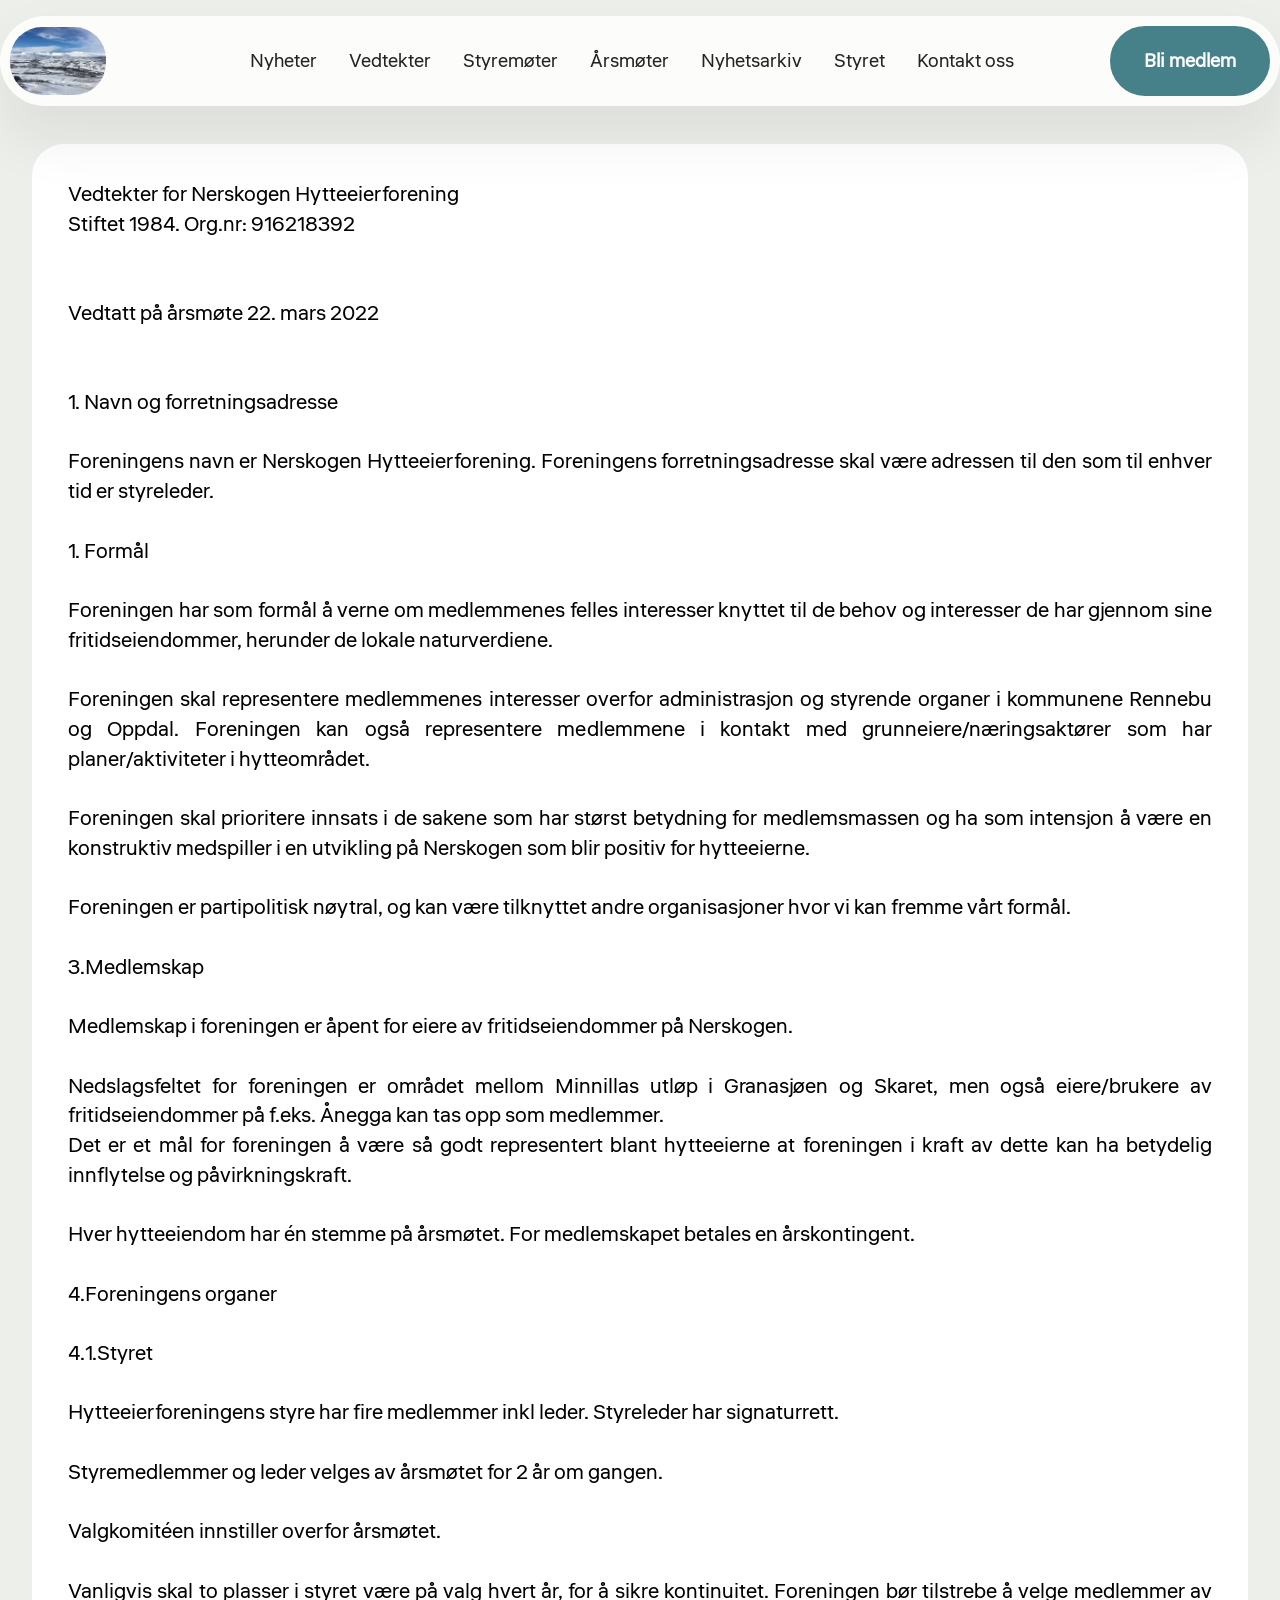
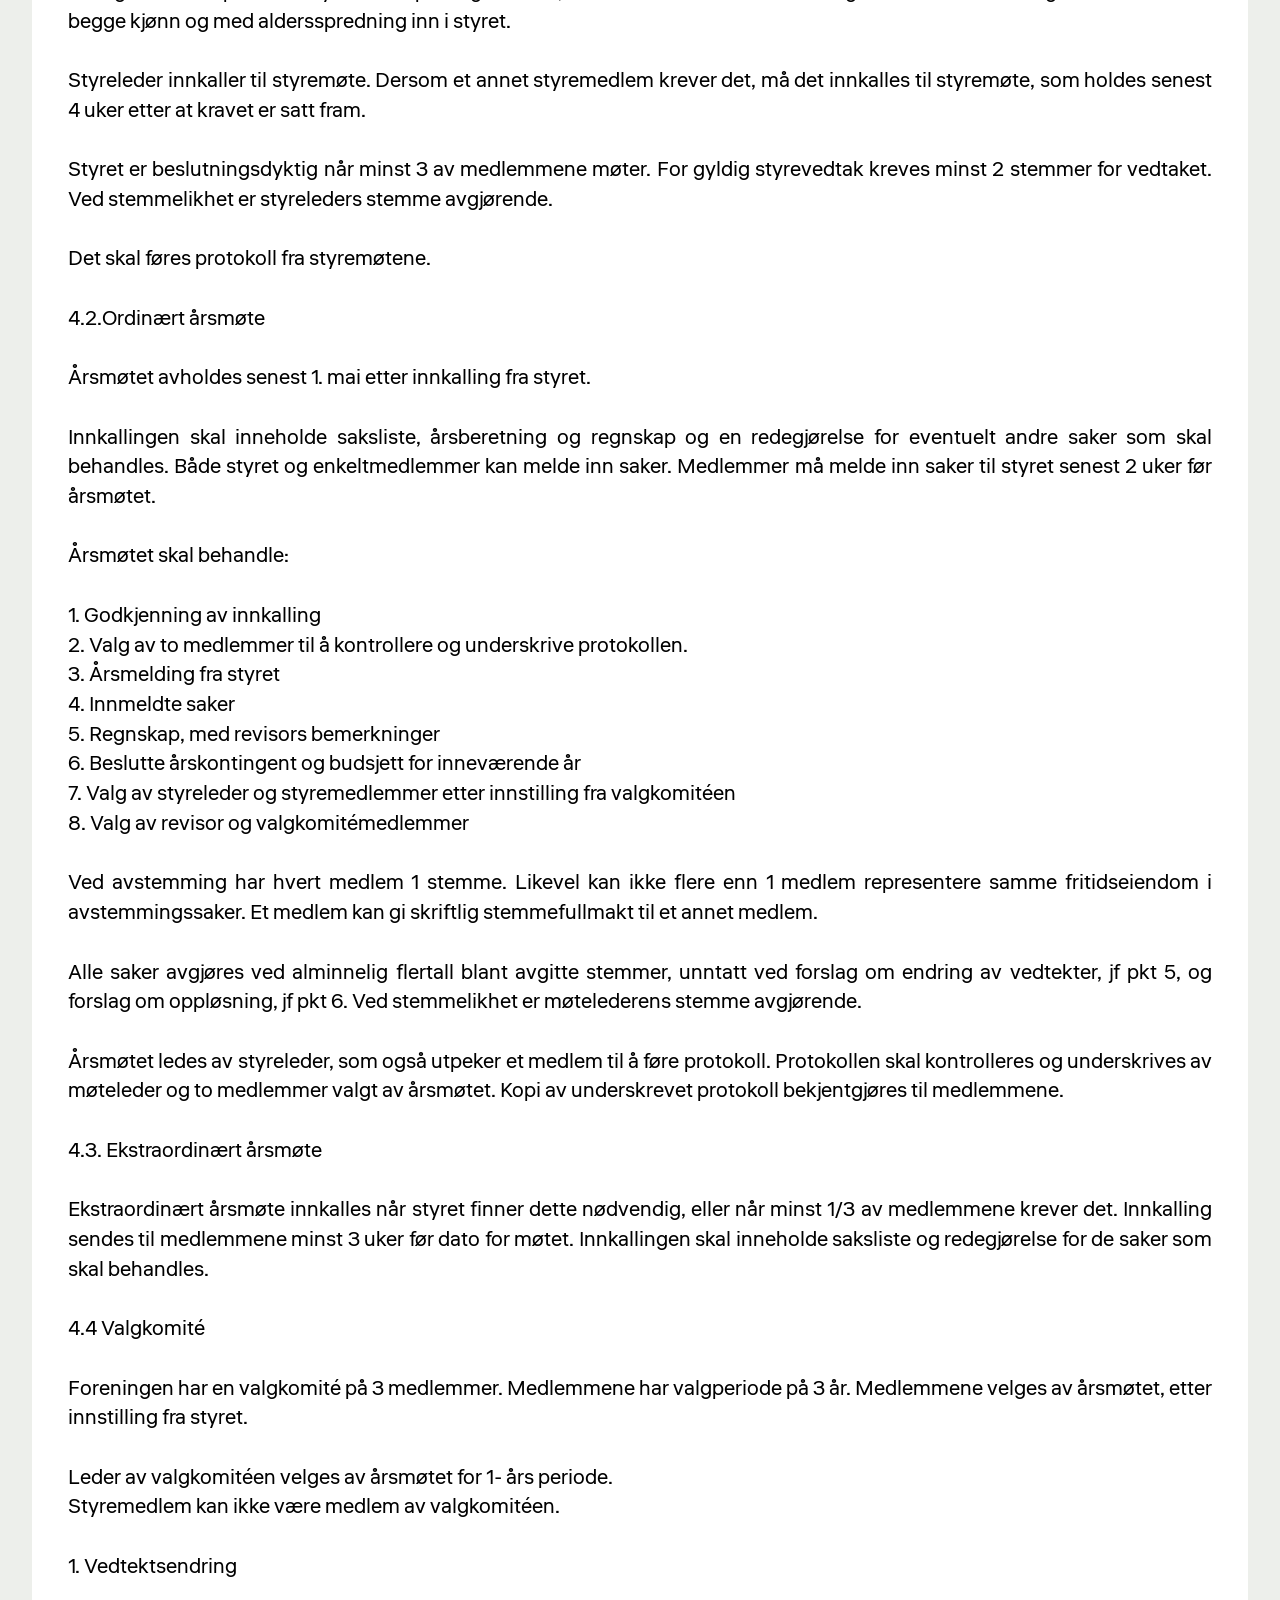
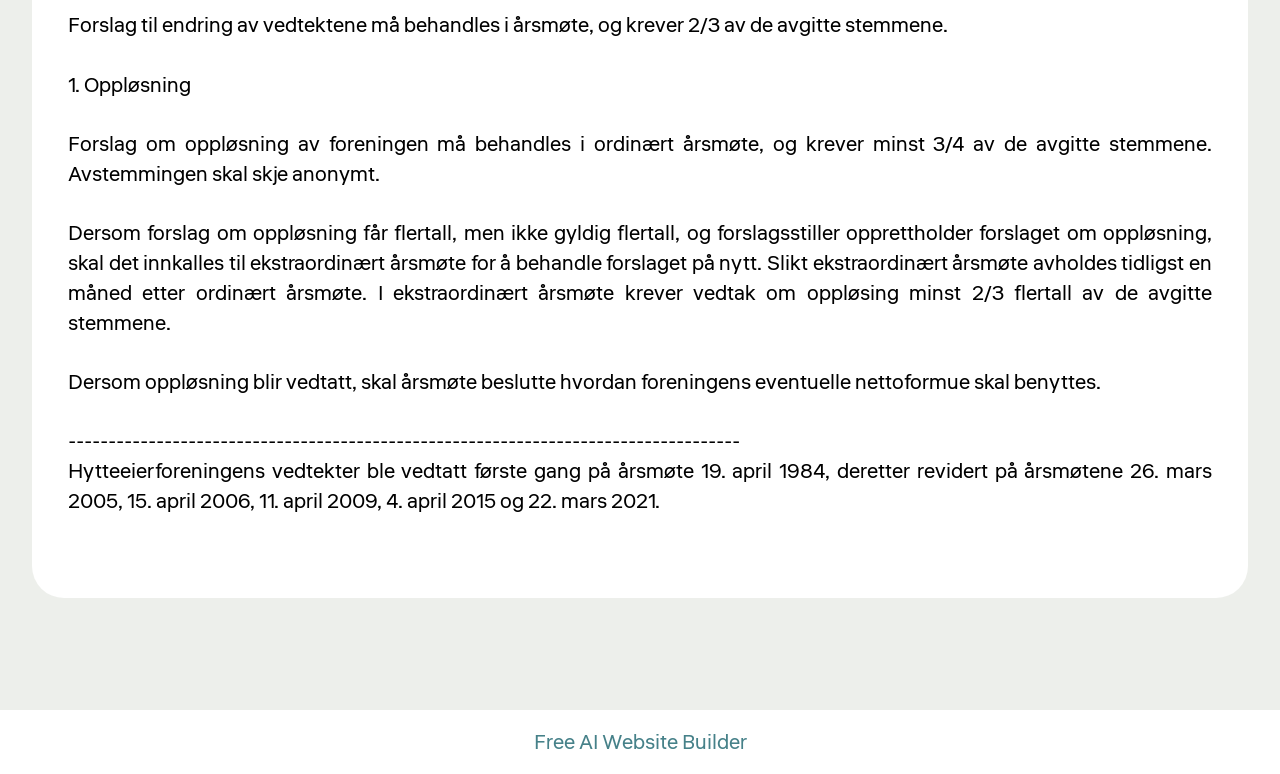
==== page1.html @ d161ec8c "Add files via upload" ====
<!DOCTYPE html>
<html  >
<head>
  <!-- Site made with Mobirise Website Builder v6.1.12, https://mobirise.com -->
  <meta charset="UTF-8">
  <meta http-equiv="X-UA-Compatible" content="IE=edge">
  <meta name="generator" content="Mobirise v6.1.12, mobirise.com">
  <meta name="viewport" content="width=device-width, initial-scale=1, minimum-scale=1">
  <link rel="shortcut icon" href="assets/images/bilde1-206x155.jpg" type="image/x-icon">
  <meta name="description" content="">
  
  
  <title>Vedtekter</title>
  <link rel="stylesheet" href="assets/web/assets/mobirise-icons2/mobirise2.css">
  <link rel="stylesheet" href="assets/bootstrap/css/bootstrap.min.css">
  <link rel="stylesheet" href="assets/dropdown/css/style.css">
  <link rel="stylesheet" href="assets/theme/css/style.css">
  <link rel="preload" href="https://fonts.googleapis.com/css2?family=Liter&display=swap&display=swap" as="style" onload="this.onload=null;this.rel='stylesheet'">
  <noscript><link rel="stylesheet" href="https://fonts.googleapis.com/css2?family=Liter&display=swap&display=swap"></noscript>
  <link rel="preload" as="style" href="assets/mobirise/css/mbr-additional.css?v=uzZSgX"><link rel="stylesheet" href="assets/mobirise/css/mbr-additional.css?v=uzZSgX" type="text/css">

  
  
  
</head>
<body>
  
  <section data-bs-version="5.1" class="menu menu2 cid-vdQUEerp6T" once="menu" id="menu02-4">
	

	<nav class="navbar navbar-dropdown navbar-fixed-top navbar-expand-lg">
		<div class="container">
			<div class="navbar-brand">
				<span class="navbar-logo">
					<a href="https://mobiri.se">
						<img src="assets/images/bilde1-206x155.jpg" alt="Mobirise Website Builder" style="height: 4.3rem;">
					</a>
				</span>
				<span class="navbar-caption-wrap"><a class="navbar-caption text-black display-4" href="https://mobiri.se"></a></span>
			</div>
			<button class="navbar-toggler" type="button" data-toggle="collapse" data-bs-toggle="collapse" data-target="#navbarSupportedContent" data-bs-target="#navbarSupportedContent" aria-controls="navbarNavAltMarkup" aria-expanded="false" aria-label="Toggle navigation">
				<div class="hamburger">
					<span></span>
					<span></span>
					<span></span>
					<span></span>
				</div>
			</button>
			<div class="collapse navbar-collapse" id="navbarSupportedContent">
				<ul class="navbar-nav nav-dropdown" data-app-modern-menu="true"><li class="nav-item">
						<a class="nav-link link text-black text-primary display-4" href="index.html#news04-1o">Nyheter</a>
					</li>
					<li class="nav-item">
						<a class="nav-link link text-black text-primary display-4" href="page1.html" aria-expanded="false">Vedtekter</a>
					</li>
					<li class="nav-item">
						<a class="nav-link link text-black text-primary display-4" href="page2.html">Styremøter</a>
					</li><li class="nav-item"><a class="nav-link link text-black text-primary display-4" href="page3.html">Årsmøter</a></li><li class="nav-item"><a class="nav-link link text-black text-primary display-4" href="page4.html">Nyhetsarkiv</a></li><li class="nav-item"><a class="nav-link link text-black text-primary display-4" href="page5.html">Styret</a></li><li class="nav-item"><a class="nav-link link text-black text-primary display-4" href="index.html#contact-form-2-vdQUEetRQw">Kontakt oss</a></li></ul>
				
				<div class="navbar-buttons mbr-section-btn"><a class="btn btn-primary display-4" href="https://mobiri.se">Bli medlem</a></div>
			</div>
		</div>
	</nav>
</section>

<section data-bs-version="5.1" class="news04 cid-vdRk9xiDam" id="news04-5">
  
  <div class="container-fluid">
    
    <div class="row justify-content-center ">
      <div class="col-12 col-lg-12">
        <div class="item features-without-image col-12 active">
          <div class="item-wrapper">
            
            
            <p class="mbr-text mbr-fonts-style mt-0 mb-3 display-7">Vedtekter for Nerskogen Hytteeierforening
<br>Stiftet 1984. Org.nr: 916218392
<br>
<br>
<br>Vedtatt på årsmøte 22. mars 2022
<br>
<br>
<br>1.	Navn og forretningsadresse
<br> 
<br>Foreningens navn er Nerskogen Hytteeierforening. Foreningens forretningsadresse skal være adressen til den som til enhver tid er styreleder.
<br> 
<br>1.	Formål
<br> 
<br>Foreningen har som formål å verne om medlemmenes felles interesser knyttet til de behov og interesser de har gjennom sine fritidseiendommer, herunder de lokale naturverdiene.
<br> 
<br>Foreningen skal representere medlemmenes interesser overfor administrasjon og styrende organer i kommunene Rennebu og Oppdal. Foreningen kan også representere medlemmene i kontakt med grunneiere/næringsaktører som har planer/aktiviteter i hytteområdet.
<br> 
<br>Foreningen skal prioritere innsats i de sakene som har størst betydning for medlemsmassen og ha som intensjon å være en konstruktiv medspiller i en utvikling på Nerskogen som blir positiv for hytteeierne.
<br> 
<br>Foreningen er partipolitisk nøytral, og kan være tilknyttet andre organisasjoner hvor vi kan fremme vårt formål.
<br> 
<br>3.Medlemskap
<br> 
<br>Medlemskap i foreningen er åpent for eiere av fritidseiendommer på Nerskogen.
<br> 
<br>Nedslagsfeltet for foreningen er området mellom Minnillas utløp i Granasjøen og Skaret, men også eiere/brukere av fritidseiendommer på f.eks. Ånegga kan tas opp som medlemmer.
<br>Det er et mål for foreningen å være så godt representert blant hytteeierne at foreningen i kraft av dette kan ha betydelig innflytelse og påvirkningskraft.
<br> 
<br>Hver hytteeiendom har én stemme på årsmøtet. For medlemskapet betales en årskontingent.
<br> 
<br>4.Foreningens organer
<br> 
<br>4.1.Styret
<br> 
<br>Hytteeierforeningens styre har fire medlemmer inkl leder. Styreleder har signaturrett.
<br>
<br>Styremedlemmer og leder velges av årsmøtet for 2 år om gangen.
<br> 
<br>Valgkomitéen innstiller overfor årsmøtet.
<br> 
<br>Vanligvis skal to plasser i styret være på valg hvert år, for å sikre kontinuitet. Foreningen bør tilstrebe å velge medlemmer av begge kjønn og med aldersspredning inn i styret.
<br>
<br>Styreleder innkaller til styremøte. Dersom et annet styremedlem krever det, må det innkalles til styremøte, som holdes senest 4 uker etter at kravet er satt fram.
<br> 
<br>Styret er beslutningsdyktig når minst 3 av medlemmene møter. For gyldig styrevedtak kreves minst 2 stemmer for vedtaket. Ved stemmelikhet er styreleders stemme avgjørende.
<br> 
<br>Det skal føres protokoll fra styremøtene.
<br> 
<br>4.2.Ordinært årsmøte
<br> 
<br>Årsmøtet avholdes senest 1. mai etter innkalling fra styret.
<br> 
<br>Innkallingen skal inneholde saksliste, årsberetning og regnskap og en redegjørelse for eventuelt andre saker som skal behandles. Både styret og enkeltmedlemmer kan melde inn saker. Medlemmer må melde inn saker til styret senest 2 uker før årsmøtet.
<br>
<br>Årsmøtet skal behandle:
<br> 
<br>1.	Godkjenning av innkalling
<br>2.	Valg av to medlemmer til å kontrollere og underskrive protokollen.
<br>3.	Årsmelding fra styret
<br>4.	Innmeldte saker
<br>5.	Regnskap, med revisors bemerkninger
<br>6.	Beslutte årskontingent og budsjett for inneværende år
<br>7.	Valg av styreleder og styremedlemmer etter innstilling fra valgkomitéen
<br>8.	Valg av revisor og valgkomitémedlemmer
<br> 
<br>Ved avstemming har hvert medlem 1 stemme. Likevel kan ikke flere enn 1 medlem representere samme fritidseiendom i avstemmingssaker. Et medlem kan gi skriftlig stemmefullmakt til et annet medlem.
<br> 
<br>Alle saker avgjøres ved alminnelig flertall blant avgitte stemmer, unntatt ved forslag om endring av vedtekter, jf pkt 5, og forslag om oppløsning, jf pkt 6. Ved stemmelikhet er møtelederens stemme avgjørende.
<br>
<br>Årsmøtet ledes av styreleder, som også utpeker et medlem til å føre protokoll. Protokollen skal kontrolleres og underskrives av møteleder og to medlemmer valgt av årsmøtet. Kopi av underskrevet protokoll bekjentgjøres til medlemmene.
<br> 
<br>4.3. Ekstraordinært årsmøte
<br> 
<br>Ekstraordinært årsmøte innkalles når styret finner dette nødvendig, eller når minst 1/3 av medlemmene krever det. Innkalling sendes til medlemmene minst 3 uker før dato for møtet.  Innkallingen skal inneholde saksliste og redegjørelse for de saker som skal behandles.
<br> 
<br>4.4 Valgkomité
<br> 
<br>Foreningen har en valgkomité på 3 medlemmer. Medlemmene har valgperiode på 3 år. Medlemmene velges av årsmøtet, etter innstilling fra styret.
<br> 
<br>Leder av valgkomitéen velges av årsmøtet for 1- års periode. 
<br>Styremedlem kan ikke være medlem av valgkomitéen.
<br> 
<br>1.	Vedtektsendring
<br> 
<br>Forslag til endring av vedtektene må behandles i årsmøte, og krever 2/3 av de avgitte stemmene.
<br> 
<br>1.	Oppløsning
<br> 
<br>Forslag om oppløsning av foreningen må behandles i ordinært årsmøte, og krever minst 3/4 av de avgitte stemmene. Avstemmingen skal skje anonymt.
<br> 
<br>Dersom forslag om oppløsning får flertall, men ikke gyldig flertall, og forslagsstiller opprettholder forslaget om oppløsning, skal det innkalles til ekstraordinært årsmøte for å behandle forslaget på nytt.  Slikt ekstraordinært årsmøte avholdes tidligst en måned etter ordinært årsmøte. I ekstraordinært årsmøte krever vedtak om oppløsing minst 2/3 flertall av de avgitte stemmene.
<br> 
<br>Dersom oppløsning blir vedtatt, skal årsmøte beslutte hvordan foreningens eventuelle nettoformue skal benyttes.
<br> 
<br>------------------------------------------------------------------------------------
<br>Hytteeierforeningens vedtekter ble vedtatt første gang på årsmøte 19. april 1984, deretter revidert på årsmøtene 26. mars 2005, 15. april 2006, 11. april 2009, 4. april 2015 og 22. mars 2021.
<br>
<br></p>
            
          </div>
        </div>
        
        
      </div>
    </div>
  </div>
</section><section class="display-7" style="padding: 0;align-items: center;justify-content: center;flex-wrap: wrap;    align-content: center;display: flex;position: relative;height: 4rem;"><a href="https://mobiri.se/" style="flex: 1 1;height: 4rem;position: absolute;width: 100%;z-index: 1;"><img alt="" style="height: 4rem;" src="[data-uri]"></a><p style="margin: 0;text-align: center;" class="display-7">&#8204;</p><a style="z-index:1" href="https://mobirise.com/builder/ai-website-builder.html">Free AI Website Builder</a></section><script src="assets/bootstrap/js/bootstrap.bundle.min.js"></script>  <script src="assets/smoothscroll/smooth-scroll.js"></script>  <script src="assets/ytplayer/index.js"></script>  <script src="assets/dropdown/js/navbar-dropdown.js"></script>  <script src="assets/theme/js/script.js"></script>  
  
  
</body>
</html>
---- assets/web/assets/mobirise-icons2/mobirise2.css ----
@font-face {
  font-family: 'Moririse2';
  font-display: swap;
  src:  url('mobirise2.eot?f2bix4');
  src:  url('mobirise2.eot?f2bix4#iefix') format('embedded-opentype'),
    url('mobirise2.woff2?f2bix4') format('woff2'),
    url('mobirise2.woff?f2bix4') format('woff'),
    url('mobirise2.ttf?f2bix4') format('truetype'),
    url('mobirise2.svg?f2bix4#mobirise2') format('svg');
  font-weight: normal;
  font-style: normal;
}

[class^="mobi-"], [class*=" mobi-"] {
  /* use !important to prevent issues with browser extensions that change fonts */
  font-family: 'Moririse2' !important;
  speak: none;
  font-style: normal;
  font-weight: normal;
  font-variant: normal;
  text-transform: none;
  line-height: 1;

  /* Better Font Rendering =========== */
  -webkit-font-smoothing: antialiased;
  -moz-osx-font-smoothing: grayscale;
}

.mobi-mbri-add-submenu:before {
  content: "\e900";
}
.mobi-mbri-alert:before {
  content: "\e901";
}
.mobi-mbri-align-center:before {
  content: "\e902";
}
.mobi-mbri-align-justify:before {
  content: "\e903";
}
.mobi-mbri-align-left:before {
  content: "\e904";
}
.mobi-mbri-align-right:before {
  content: "\e905";
}
.mobi-mbri-android:before {
  content: "\e906";
}
.mobi-mbri-apple:before {
  content: "\e907";
}
.mobi-mbri-arrow-down:before {
  content: "\e908";
}
.mobi-mbri-arrow-next:before {
  content: "\e909";
}
.mobi-mbri-arrow-prev:before {
  content: "\e90a";
}
.mobi-mbri-arrow-up:before {
  content: "\e90b";
}
.mobi-mbri-bold:before {
  content: "\e90c";
}
.mobi-mbri-bookmark:before {
  content: "\e90d";
}
.mobi-mbri-bootstrap:before {
  content: "\e90e";
}
.mobi-mbri-briefcase:before {
  content: "\e90f";
}
.mobi-mbri-browse:before {
  content: "\e910";
}
.mobi-mbri-bulleted-list:before {
  content: "\e911";
}
.mobi-mbri-calendar:before {
  content: "\e912";
}
.mobi-mbri-camera:before {
  content: "\e913";
}
.mobi-mbri-cart-add:before {
  content: "\e914";
}
.mobi-mbri-cart-full:before {
  content: "\e915";
}
.mobi-mbri-cash:before {
  content: "\e916";
}
.mobi-mbri-change-style:before {
  content: "\e917";
}
.mobi-mbri-chat:before {
  content: "\e918";
}
.mobi-mbri-clock:before {
  content: "\e919";
}
.mobi-mbri-close:before {
  content: "\e91a";
}
.mobi-mbri-cloud:before {
  content: "\e91b";
}
.mobi-mbri-code:before {
  content: "\e91c";
}
.mobi-mbri-contact-form:before {
  content: "\e91d";
}
.mobi-mbri-credit-card:before {
  content: "\e91e";
}
.mobi-mbri-cursor-click:before {
  content: "\e91f";
}
.mobi-mbri-cust-feedback:before {
  content: "\e920";
}
.mobi-mbri-database:before {
  content: "\e921";
}
.mobi-mbri-delivery:before {
  content: "\e922";
}
.mobi-mbri-desktop:before {
  content: "\e923";
}
.mobi-mbri-devices:before {
  content: "\e924";
}
.mobi-mbri-down:before {
  content: "\e925";
}
.mobi-mbri-download-2:before {
  content: "\e926";
}
.mobi-mbri-download:before {
  content: "\e927";
}
.mobi-mbri-drag-n-drop-2:before {
  content: "\e928";
}
.mobi-mbri-drag-n-drop:before {
  content: "\e929";
}
.mobi-mbri-edit-2:before {
  content: "\e92a";
}
.mobi-mbri-edit:before {
  content: "\e92b";
}
.mobi-mbri-error:before {
  content: "\e92c";
}
.mobi-mbri-extension:before {
  content: "\e92d";
}
.mobi-mbri-features:before {
  content: "\e92e";
}
.mobi-mbri-file:before {
  content: "\e92f";
}
.mobi-mbri-flag:before {
  content: "\e930";
}
.mobi-mbri-folder:before {
  content: "\e931";
}
.mobi-mbri-gift:before {
  content: "\e932";
}
.mobi-mbri-github:before {
  content: "\e933";
}
.mobi-mbri-globe-2:before {
  content: "\e934";
}
.mobi-mbri-globe:before {
  content: "\e935";
}
.mobi-mbri-growing-chart:before {
  content: "\e936";
}
.mobi-mbri-hearth:before {
  content: "\e937";
}
.mobi-mbri-help:before {
  content: "\e938";
}
.mobi-mbri-home:before {
  content: "\e939";
}
.mobi-mbri-hot-cup:before {
  content: "\e93a";
}
.mobi-mbri-idea:before {
  content: "\e93b";
}
.mobi-mbri-image-gallery:before {
  content: "\e93c";
}
.mobi-mbri-image-slider:before {
  content: "\e93d";
}
.mobi-mbri-info:before {
  content: "\e93e";
}
.mobi-mbri-italic:before {
  content: "\e93f";
}
.mobi-mbri-key:before {
  content: "\e940";
}
.mobi-mbri-laptop:before {
  content: "\e941";
}
.mobi-mbri-layers:before {
  content: "\e942";
}
.mobi-mbri-left-right:before {
  content: "\e943";
}
.mobi-mbri-left:before {
  content: "\e944";
}
.mobi-mbri-letter:before {
  content: "\e945";
}
.mobi-mbri-like:before {
  content: "\e946";
}
.mobi-mbri-link:before {
  content: "\e947";
}
.mobi-mbri-lock:before {
  content: "\e948";
}
.mobi-mbri-login:before {
  content: "\e949";
}
.mobi-mbri-logout:before {
  content: "\e94a";
}
.mobi-mbri-magic-stick:before {
  content: "\e94b";
}
.mobi-mbri-map-pin:before {
  content: "\e94c";
}
.mobi-mbri-menu:before {
  content: "\e94d";
}
.mobi-mbri-mobile-2:before {
  content: "\e94e";
}
.mobi-mbri-mobile-horizontal:before {
  content: "\e94f";
}
.mobi-mbri-mobile:before {
  content: "\e950";
}
.mobi-mbri-mobirise:before {
  content: "\e951";
}
.mobi-mbri-more-horizontal:before {
  content: "\e952";
}
.mobi-mbri-more-vertical:before {
  content: "\e953";
}
.mobi-mbri-music:before {
  content: "\e954";
}
.mobi-mbri-new-file:before {
  content: "\e955";
}
.mobi-mbri-numbered-list:before {
  content: "\e956";
}
.mobi-mbri-opened-folder:before {
  content: "\e957";
}
.mobi-mbri-pages:before {
  content: "\e958";
}
.mobi-mbri-paper-plane:before {
  content: "\e959";
}
.mobi-mbri-paperclip:before {
  content: "\e95a";
}
.mobi-mbri-phone:before {
  content: "\e95b";
}
.mobi-mbri-photo:before {
  content: "\e95c";
}
.mobi-mbri-photos:before {
  content: "\e95d";
}
.mobi-mbri-pin:before {
  content: "\e95e";
}
.mobi-mbri-play:before {
  content: "\e95f";
}
.mobi-mbri-plus:before {
  content: "\e960";
}
.mobi-mbri-preview:before {
  content: "\e961";
}
.mobi-mbri-print:before {
  content: "\e962";
}
.mobi-mbri-protect:before {
  content: "\e963";
}
.mobi-mbri-question:before {
  content: "\e964";
}
.mobi-mbri-quote-left:before {
  content: "\e965";
}
.mobi-mbri-quote-right:before {
  content: "\e966";
}
.mobi-mbri-redo:before {
  content: "\e967";
}
.mobi-mbri-refresh:before {
  content: "\e968";
}
.mobi-mbri-responsive-2:before {
  content: "\e969";
}
.mobi-mbri-responsive:before {
  content: "\e96a";
}
.mobi-mbri-right:before {
  content: "\e96b";
}
.mobi-mbri-rocket:before {
  content: "\e96c";
}
.mobi-mbri-sad-face:before {
  content: "\e96d";
}
.mobi-mbri-sale:before {
  content: "\e96e";
}
.mobi-mbri-save:before {
  content: "\e96f";
}
.mobi-mbri-search:before {
  content: "\e970";
}
.mobi-mbri-setting-2:before {
  content: "\e971";
}
.mobi-mbri-setting-3:before {
  content: "\e972";
}
.mobi-mbri-setting:before {
  content: "\e973";
}
.mobi-mbri-share:before {
  content: "\e974";
}
.mobi-mbri-shopping-bag:before {
  content: "\e975";
}
.mobi-mbri-shopping-basket:before {
  content: "\e976";
}
.mobi-mbri-shopping-cart:before {
  content: "\e977";
}
.mobi-mbri-sites:before {
  content: "\e978";
}
.mobi-mbri-smile-face:before {
  content: "\e979";
}
.mobi-mbri-speed:before {
  content: "\e97a";
}
.mobi-mbri-star:before {
  content: "\e97b";
}
.mobi-mbri-success:before {
  content: "\e97c";
}
.mobi-mbri-sun:before {
  content: "\e97d";
}
.mobi-mbri-sun2:before {
  content: "\e97e";
}
.mobi-mbri-tablet-vertical:before {
  content: "\e97f";
}
.mobi-mbri-tablet:before {
  content: "\e980";
}
.mobi-mbri-target:before {
  content: "\e981";
}
.mobi-mbri-timer:before {
  content: "\e982";
}
.mobi-mbri-to-ftp:before {
  content: "\e983";
}
.mobi-mbri-to-local-drive:before {
  content: "\e984";
}
.mobi-mbri-touch-swipe:before {
  content: "\e985";
}
.mobi-mbri-touch:before {
  content: "\e986";
}
.mobi-mbri-trash:before {
  content: "\e987";
}
.mobi-mbri-underline:before {
  content: "\e988";
}
.mobi-mbri-undo:before {
  content: "\e989";
}
.mobi-mbri-unlink:before {
  content: "\e98a";
}
.mobi-mbri-unlock:before {
  content: "\e98b";
}
.mobi-mbri-up-down:before {
  content: "\e98c";
}
.mobi-mbri-up:before {
  content: "\e98d";
}
.mobi-mbri-update:before {
  content: "\e98e";
}
.mobi-mbri-upload-2:before {
  content: "\e98f";
}
.mobi-mbri-upload:before {
  content: "\e990";
}
.mobi-mbri-user-2:before {
  content: "\e991";
}
.mobi-mbri-user:before {
  content: "\e992";
}
.mobi-mbri-users:before {
  content: "\e993";
}
.mobi-mbri-video-play:before {
  content: "\e994";
}
.mobi-mbri-video:before {
  content: "\e995";
}
.mobi-mbri-watch:before {
  content: "\e996";
}
.mobi-mbri-website-theme-2:before {
  content: "\e997";
}
.mobi-mbri-website-theme:before {
  content: "\e998";
}
.mobi-mbri-wifi:before {
  content: "\e999";
}
.mobi-mbri-windows:before {
  content: "\e99a";
}
.mobi-mbri-zoom-in:before {
  content: "\e99b";
}
.mobi-mbri-zoom-out:before {
  content: "\e99c";
}
---- assets/dropdown/css/style.css ----
.navbar-dropdown {
  left: 0;
  padding: 0;
  position: absolute;
  right: 0;
  top: 0;
  transition: all 0.45s ease;
  z-index: 1030;
  background: #282828; }
  .navbar-dropdown .navbar-logo {
    margin-right: 0.8rem;
    transition: margin 0.3s ease-in-out;
    vertical-align: middle; }
    .navbar-dropdown .navbar-logo img {
      height: 3.125rem;
      transition: all 0.3s ease-in-out; }
    .navbar-dropdown .navbar-logo.mbr-iconfont {
      font-size: 3.125rem;
      line-height: 3.125rem; }
  .navbar-dropdown .navbar-caption {
    font-weight: 700;
    white-space: normal;
    vertical-align: -4px;
    line-height: 3.125rem !important; }
    .navbar-dropdown .navbar-caption, .navbar-dropdown .navbar-caption:hover {
      color: inherit;
      text-decoration: none; }
  .navbar-dropdown .mbr-iconfont + .navbar-caption {
    vertical-align: -1px; }
  .navbar-dropdown.navbar-fixed-top {
    position: fixed; }
  .navbar-dropdown .navbar-brand span {
    vertical-align: -4px; }
  .navbar-dropdown.bg-color.transparent {
    background: none; }
  .navbar-dropdown.navbar-short .navbar-brand {
    padding: 0.625rem 0; }
    .navbar-dropdown.navbar-short .navbar-brand span {
      vertical-align: -1px; }
  .navbar-dropdown.navbar-short .navbar-caption {
    line-height: 2.375rem !important;
    vertical-align: -2px; }
  .navbar-dropdown.navbar-short .navbar-logo {
    margin-right: 0.5rem; }
    .navbar-dropdown.navbar-short .navbar-logo img {
      height: 2.375rem; }
    .navbar-dropdown.navbar-short .navbar-logo.mbr-iconfont {
      font-size: 2.375rem;
      line-height: 2.375rem; }
  .navbar-dropdown.navbar-short .mbr-table-cell {
    height: 3.625rem; }
  .navbar-dropdown .navbar-close {
    left: 0.6875rem;
    position: fixed;
    top: 0.75rem;
    z-index: 1000; }
  .navbar-dropdown .hamburger-icon {
    content: "";
    display: inline-block;
    vertical-align: middle;
    width: 16px;
    -webkit-box-shadow: 0 -6px 0 1px #282828,0 0 0 1px #282828,0 6px 0 1px #282828;
    -moz-box-shadow: 0 -6px 0 1px #282828,0 0 0 1px #282828,0 6px 0 1px #282828;
    box-shadow: 0 -6px 0 1px #282828,0 0 0 1px #282828,0 6px 0 1px #282828; }

.dropdown-menu .dropdown-toggle[data-toggle="dropdown-submenu"]::after {
  border-bottom: 0.35em solid transparent;
  border-left: 0.35em solid;
  border-right: 0;
  border-top: 0.35em solid transparent;
  margin-left: 0.3rem; }

.dropdown-menu .dropdown-item:focus {
  outline: 0; }

.nav-dropdown {
  font-size: 0.75rem;
  font-weight: 500;
  height: auto !important; }
  .nav-dropdown .nav-btn {
    padding-left: 1rem; }
  .nav-dropdown .link {
    margin: .667em 1.667em;
    font-weight: 500;
    padding: 0;
    transition: color .2s ease-in-out; }
    .nav-dropdown .link.dropdown-toggle {
      margin-right: 2.583em; }
      .nav-dropdown .link.dropdown-toggle::after {
        margin-left: .25rem;
        border-top: 0.35em solid;
        border-right: 0.35em solid transparent;
        border-left: 0.35em solid transparent;
        border-bottom: 0; }
      .nav-dropdown .link.dropdown-toggle[aria-expanded="true"] {
        margin: 0;
        padding: 0.667em 3.263em  0.667em 1.667em; }
  .nav-dropdown .link::after,
  .nav-dropdown .dropdown-item::after {
    color: inherit; }
  .nav-dropdown .btn {
    font-size: 0.75rem;
    font-weight: 700;
    letter-spacing: 0;
    margin-bottom: 0;
    padding-left: 1.25rem;
    padding-right: 1.25rem; }
  .nav-dropdown .dropdown-menu {
    border-radius: 0;
    border: 0;
    left: 0;
    margin: 0;
    padding-bottom: 1.25rem;
    padding-top: 1.25rem;
    position: relative; }
  .nav-dropdown .dropdown-submenu {
    margin-left: 0.125rem;
    top: 0; }
  .nav-dropdown .dropdown-item {
    font-weight: 500;
    line-height: 2;
    padding: 0.3846em 4.615em 0.3846em 1.5385em;
    position: relative;
    transition: color .2s ease-in-out, background-color .2s ease-in-out; }
    .nav-dropdown .dropdown-item::after {
      margin-top: -0.3077em;
      position: absolute;
      right: 1.1538em;
      top: 50%; }
    .nav-dropdown .dropdown-item:focus, .nav-dropdown .dropdown-item:hover {
      background: none; }

@media (max-width: 767px) {
  .nav-dropdown.navbar-toggleable-sm {
    bottom: 0;
    display: none;
    left: 0;
    overflow-x: hidden;
    position: fixed;
    top: 0;
    transform: translateX(-100%);
    -ms-transform: translateX(-100%);
    -webkit-transform: translateX(-100%);
    width: 18.75rem;
    z-index: 999; } }
.nav-dropdown.navbar-toggleable-xl {
  bottom: 0;
  display: none;
  left: 0;
  overflow-x: hidden;
  position: fixed;
  top: 0;
  transform: translateX(-100%);
  -ms-transform: translateX(-100%);
  -webkit-transform: translateX(-100%);
  width: 18.75rem;
  z-index: 999; }

.nav-dropdown-sm {
  display: block !important;
  overflow-x: hidden;
  overflow: auto;
  padding-top: 3.875rem; }
  .nav-dropdown-sm::after {
    content: "";
    display: block;
    height: 3rem;
    width: 100%; }
  .nav-dropdown-sm.collapse.in ~ .navbar-close {
    display: block !important; }
  .nav-dropdown-sm.collapsing, .nav-dropdown-sm.collapse.in {
    transform: translateX(0);
    -ms-transform: translateX(0);
    -webkit-transform: translateX(0);
    transition: all 0.25s ease-out;
    -webkit-transition: all 0.25s ease-out;
    background: #282828; }
  .nav-dropdown-sm.collapsing[aria-expanded="false"] {
    transform: translateX(-100%);
    -ms-transform: translateX(-100%);
    -webkit-transform: translateX(-100%); }
  .nav-dropdown-sm .nav-item {
    display: block;
    margin-left: 0 !important;
    padding-left: 0; }
  .nav-dropdown-sm .link,
  .nav-dropdown-sm .dropdown-item {
    border-top: 1px dotted rgba(255, 255, 255, 0.1);
    font-size: 0.8125rem;
    line-height: 1.6;
    margin: 0 !important;
    padding: 0.875rem 2.4rem 0.875rem 1.5625rem !important;
    position: relative;
    white-space: normal; }
    .nav-dropdown-sm .link:focus, .nav-dropdown-sm .link:hover,
    .nav-dropdown-sm .dropdown-item:focus,
    .nav-dropdown-sm .dropdown-item:hover {
      background: rgba(0, 0, 0, 0.2) !important;
      color: #c0a375; }
  .nav-dropdown-sm .nav-btn {
    position: relative;
    padding: 1.5625rem 1.5625rem 0 1.5625rem; }
    .nav-dropdown-sm .nav-btn::before {
      border-top: 1px dotted rgba(255, 255, 255, 0.1);
      content: "";
      left: 0;
      position: absolute;
      top: 0;
      width: 100%; }
    .nav-dropdown-sm .nav-btn + .nav-btn {
      padding-top: 0.625rem; }
      .nav-dropdown-sm .nav-btn + .nav-btn::before {
        display: none; }
  .nav-dropdown-sm .btn {
    padding: 0.625rem 0; }
  .nav-dropdown-sm .dropdown-toggle[data-toggle="dropdown-submenu"]::after {
    margin-left: .25rem;
    border-top: 0.35em solid;
    border-right: 0.35em solid transparent;
    border-left: 0.35em solid transparent;
    border-bottom: 0; }
  .nav-dropdown-sm .dropdown-toggle[data-toggle="dropdown-submenu"][aria-expanded="true"]::after {
    border-top: 0;
    border-right: 0.35em solid transparent;
    border-left: 0.35em solid transparent;
    border-bottom: 0.35em solid; }
  .nav-dropdown-sm .dropdown-menu {
    margin: 0;
    padding: 0;
    position: relative;
    top: 0;
    left: 0;
    width: 100%;
    border: 0;
    float: none;
    border-radius: 0;
    background: none; }
  .nav-dropdown-sm .dropdown-submenu {
    left: 100%;
    margin-left: 0.125rem;
    margin-top: -1.25rem;
    top: 0; }

.navbar-toggleable-sm .nav-dropdown .dropdown-menu {
  position: absolute; }

.navbar-toggleable-sm .nav-dropdown .dropdown-submenu {
  left: 100%;
  margin-left: 0.125rem;
  margin-top: -1.25rem;
  top: 0; }

.navbar-toggleable-sm.opened .nav-dropdown .dropdown-menu {
  position: relative; }

.navbar-toggleable-sm.opened .nav-dropdown .dropdown-submenu {
  left: 0;
  margin-left: 00rem;
  margin-top: 0rem;
  top: 0; }

.is-builder .nav-dropdown.collapsing {
  transition: none !important; }
---- assets/theme/css/style.css ----
@charset "UTF-8";
section {
  background-color: #ffffff;
}

body {
  font-style: normal;
  line-height: 1.5;
  font-weight: 400;
  color: #232323;
  position: relative;
}

button {
  background-color: transparent;
  border-color: transparent;
}

.embla__button,
.carousel-control {
  background-color: #edefea !important;
  opacity: 0.8 !important;
  color: #464845 !important;
  border-color: #edefea !important;
}

.carousel .close,
.modalWindow .close {
  background-color: #edefea !important;
  color: #464845 !important;
  border-color: #edefea !important;
  opacity: 0.8 !important;
}

.carousel .close:hover,
.modalWindow .close:hover {
  opacity: 1 !important;
}

.carousel-indicators li {
  background-color: #edefea !important;
  border: 2px solid #464845 !important;
}

.carousel-indicators li:hover,
.carousel-indicators li:active {
  opacity: 0.8 !important;
}

.embla__button:hover,
.carousel-control:hover {
  background-color: #edefea !important;
  opacity: 1 !important;
}

.modalWindow-video-container {
  height: 80%;
}

section,
.container,
.container-fluid {
  position: relative;
  word-wrap: break-word;
}

a.mbr-iconfont:hover {
  text-decoration: none;
}

.article .lead p,
.article .lead ul,
.article .lead ol,
.article .lead pre,
.article .lead blockquote {
  margin-bottom: 0;
}

a {
  font-style: normal;
  font-weight: 400;
  cursor: pointer;
}
a, a:hover {
  text-decoration: none;
}

.mbr-section-title {
  font-style: normal;
  line-height: 1.3;
}

.mbr-section-subtitle {
  line-height: 1.3;
}

.mbr-text {
  font-style: normal;
  line-height: 1.7;
}

h1,
h2,
h3,
h4,
h5,
h6,
.display-1,
.display-2,
.display-4,
.display-5,
.display-7,
span,
p,
a {
  line-height: 1;
  word-break: break-word;
  word-wrap: break-word;
  font-weight: 400;
}

b,
strong {
  font-weight: bold;
}

input:-webkit-autofill, input:-webkit-autofill:hover, input:-webkit-autofill:focus, input:-webkit-autofill:active {
  transition-delay: 9999s;
  -webkit-transition-property: background-color, color;
  transition-property: background-color, color;
}

textarea[type=hidden] {
  display: none;
}

section {
  background-position: 50% 50%;
  background-repeat: no-repeat;
  background-size: cover;
}
section .mbr-background-video,
section .mbr-background-video-preview {
  position: absolute;
  bottom: 0;
  left: 0;
  right: 0;
  top: 0;
}

.hidden {
  visibility: hidden;
}

.mbr-z-index20 {
  z-index: 20;
}

/*! Base colors */
.mbr-white {
  color: #ffffff;
}

.mbr-black {
  color: #111111;
}

.mbr-bg-white {
  background-color: #ffffff;
}

.mbr-bg-black {
  background-color: #000000;
}

/*! Text-aligns */
.align-left {
  text-align: left;
}

.align-center {
  text-align: center;
}

.align-right {
  text-align: right;
}

/*! Font-weight  */
.mbr-light {
  font-weight: 300;
}

.mbr-regular {
  font-weight: 400;
}

.mbr-semibold {
  font-weight: 500;
}

.mbr-bold {
  font-weight: 700;
}

/*! Media  */
.media-content {
  flex-basis: 100%;
}

.media-container-row {
  display: flex;
  flex-direction: row;
  flex-wrap: wrap;
  justify-content: center;
  align-content: center;
  align-items: start;
}
.media-container-row .media-size-item {
  width: 400px;
}

.media-container-column {
  display: flex;
  flex-direction: column;
  flex-wrap: wrap;
  justify-content: center;
  align-content: center;
  align-items: stretch;
}
.media-container-column > * {
  width: 100%;
}

@media (min-width: 992px) {
  .media-container-row {
    flex-wrap: nowrap;
  }
}
figure {
  margin-bottom: 0;
  overflow: hidden;
}

figure[mbr-media-size] {
  transition: width 0.1s;
}

img,
iframe {
  display: block;
  width: 100%;
}

.card {
  background-color: transparent;
  border: none;
}

.card-box {
  width: 100%;
}

.card-img {
  text-align: center;
  flex-shrink: 0;
  -webkit-flex-shrink: 0;
}

.media {
  max-width: 100%;
  margin: 0 auto;
}

.mbr-figure {
  align-self: center;
}

.media-container > div {
  max-width: 100%;
}

.mbr-figure img,
.card-img img {
  width: 100%;
}

@media (max-width: 991px) {
  .media-size-item {
    width: auto !important;
  }
  .media {
    width: auto;
  }
  .mbr-figure {
    width: 100% !important;
  }
}
/*! Buttons */
.mbr-section-btn {
  margin-left: -0.6rem;
  margin-right: -0.6rem;
  font-size: 0;
}

.btn {
  font-weight: 600;
  border-width: 1px;
  font-style: normal;
  margin: 0.6rem 0.6rem;
  white-space: normal;
  transition: all 0.2s ease-in-out;
  display: inline-flex;
  align-items: center;
  justify-content: center;
  word-break: break-word;
}

.btn-sm {
  font-weight: 600;
  letter-spacing: 0px;
  transition: all 0.3s ease-in-out;
}

.btn-md {
  font-weight: 600;
  letter-spacing: 0px;
  transition: all 0.3s ease-in-out;
}

.btn-lg {
  font-weight: 600;
  letter-spacing: 0px;
  transition: all 0.3s ease-in-out;
}

.btn-form {
  margin: 0;
}
.btn-form:hover {
  cursor: pointer;
}

nav .mbr-section-btn {
  margin-left: 0rem;
  margin-right: 0rem;
}

/*! Btn icon margin */
.btn .mbr-iconfont,
.btn.btn-sm .mbr-iconfont {
  order: 1;
  cursor: pointer;
  margin-left: 0.5rem;
  vertical-align: sub;
}

.btn.btn-md .mbr-iconfont,
.btn.btn-md .mbr-iconfont {
  margin-left: 0.8rem;
}

.mbr-regular {
  font-weight: 400;
}

.mbr-semibold {
  font-weight: 500;
}

.mbr-bold {
  font-weight: 700;
}

[type=submit] {
  -webkit-appearance: none;
}

/*! Full-screen */
.mbr-fullscreen .mbr-overlay {
  min-height: 100vh;
}

.mbr-fullscreen {
  display: flex;
  display: -moz-flex;
  display: -ms-flex;
  display: -o-flex;
  align-items: center;
  min-height: 100vh;
  padding-top: 3rem;
  padding-bottom: 3rem;
}

/*! Map */
.map {
  height: 25rem;
  position: relative;
}
.map iframe {
  width: 100%;
  height: 100%;
}

/*! Scroll to top arrow */
.mbr-arrow-up {
  bottom: 25px;
  right: 90px;
  position: fixed;
  text-align: right;
  z-index: 5000;
  color: #ffffff;
  font-size: 22px;
}

.mbr-arrow-up a {
  background: rgba(0, 0, 0, 0.2);
  border-radius: 50%;
  color: #fff;
  display: inline-block;
  height: 60px;
  width: 60px;
  border: 2px solid #fff;
  outline-style: none !important;
  position: relative;
  text-decoration: none;
  transition: all 0.3s ease-in-out;
  cursor: pointer;
  text-align: center;
}
.mbr-arrow-up a:hover {
  background-color: rgba(0, 0, 0, 0.4);
}
.mbr-arrow-up a i {
  line-height: 60px;
}

.mbr-arrow-up-icon {
  display: block;
  color: #fff;
}

.mbr-arrow-up-icon::before {
  content: "›";
  display: inline-block;
  font-family: serif;
  font-size: 22px;
  line-height: 1;
  font-style: normal;
  position: relative;
  top: 6px;
  left: -4px;
  transform: rotate(-90deg);
}

/*! Arrow Down */
.mbr-arrow {
  position: absolute;
  bottom: 45px;
  left: 50%;
  width: 60px;
  height: 60px;
  cursor: pointer;
  background-color: rgba(80, 80, 80, 0.5);
  border-radius: 50%;
  transform: translateX(-50%);
}
@media (max-width: 767px) {
  .mbr-arrow {
    display: none;
  }
}
.mbr-arrow > a {
  display: inline-block;
  text-decoration: none;
  outline-style: none;
  animation: arrowdown 1.7s ease-in-out infinite;
  color: #ffffff;
}
.mbr-arrow > a > i {
  position: absolute;
  top: -2px;
  left: 15px;
  font-size: 2rem;
}

#scrollToTop a i::before {
  content: "";
  position: absolute;
  display: block;
  border-bottom: 2.5px solid #fff;
  border-left: 2.5px solid #fff;
  width: 27.8%;
  height: 27.8%;
  left: 50%;
  top: 51%;
  transform: translateY(-30%) translateX(-50%) rotate(135deg);
}

@keyframes arrowdown {
  0% {
    transform: translateY(0px);
  }
  50% {
    transform: translateY(-5px);
  }
  100% {
    transform: translateY(0px);
  }
}
@media (max-width: 500px) {
  .mbr-arrow-up {
    left: 0;
    right: 0;
    text-align: center;
  }
}
/*Gradients animation*/
@keyframes gradient-animation {
  from {
    background-position: 0% 100%;
    animation-timing-function: ease-in-out;
  }
  to {
    background-position: 100% 0%;
    animation-timing-function: ease-in-out;
  }
}
.bg-gradient {
  background-size: 200% 200%;
  animation: gradient-animation 5s infinite alternate;
  -webkit-animation: gradient-animation 5s infinite alternate;
}

.menu .navbar-brand {
  display: -webkit-flex;
}
.menu .navbar-brand span {
  display: flex;
  display: -webkit-flex;
}
.menu .navbar-brand .navbar-caption-wrap {
  display: -webkit-flex;
}
.menu .navbar-brand .navbar-logo img {
  display: -webkit-flex;
  width: auto;
}
@media (min-width: 768px) and (max-width: 991px) {
  .menu .navbar-toggleable-sm .navbar-nav {
    display: -ms-flexbox;
  }
}
@media (max-width: 991px) {
  .menu .navbar-collapse {
    max-height: 93.5vh;
  }
  .menu .navbar-collapse.show {
    overflow: auto;
  }
}
@media (min-width: 992px) {
  .menu .navbar-nav.nav-dropdown {
    display: -webkit-flex;
  }
  .menu .navbar-toggleable-sm .navbar-collapse {
    display: -webkit-flex !important;
  }
  .menu .collapsed .navbar-collapse {
    max-height: 93.5vh;
  }
  .menu .collapsed .navbar-collapse.show {
    overflow: auto;
  }
}
@media (max-width: 767px) {
  .menu .navbar-collapse {
    max-height: 80vh;
  }
}

.nav-link .mbr-iconfont {
  margin-right: 0.5rem;
}

.navbar {
  display: -webkit-flex;
  -webkit-flex-wrap: wrap;
  -webkit-align-items: center;
  -webkit-justify-content: space-between;
}

.navbar-collapse {
  -webkit-flex-basis: 100%;
  -webkit-flex-grow: 1;
  -webkit-align-items: center;
}

.nav-dropdown .link {
  padding: 0.667em 1.667em !important;
  margin: 0 !important;
}

.nav {
  display: -webkit-flex;
  -webkit-flex-wrap: wrap;
}

.row {
  display: -webkit-flex;
  -webkit-flex-wrap: wrap;
}

.justify-content-center {
  -webkit-justify-content: center;
}

.form-inline {
  display: -webkit-flex;
}

.card-wrapper {
  -webkit-flex: 1;
}

.carousel-control {
  z-index: 10;
  display: -webkit-flex;
}

.carousel-controls {
  display: -webkit-flex;
}

.media {
  display: -webkit-flex;
}

.form-group:focus {
  outline: none;
}

.jq-selectbox__select {
  padding: 7px 0;
  position: relative;
}

.jq-selectbox__dropdown {
  overflow: hidden;
  border-radius: 10px;
  position: absolute;
  top: 100%;
  left: 0 !important;
  width: 100% !important;
}

.jq-selectbox__trigger-arrow {
  right: 0;
  transform: translateY(-50%);
}

.jq-selectbox li {
  padding: 1.07em 0.5em;
}

input[type=range] {
  padding-left: 0 !important;
  padding-right: 0 !important;
}

.modal-dialog,
.modal-content {
  height: 100%;
}

.modal-dialog .carousel-inner {
  height: calc(100vh - 1.75rem);
}
@media (max-width: 575px) {
  .modal-dialog .carousel-inner {
    height: calc(100vh - 1rem);
  }
}

.carousel-item {
  text-align: center;
}

.carousel-item img {
  margin: auto;
}

.navbar-toggler {
  align-self: flex-start;
  padding: 0.25rem 0.75rem;
  font-size: 1.25rem;
  line-height: 1;
  background: transparent;
  border: 1px solid transparent;
  border-radius: 0.25rem;
}

.navbar-toggler:focus,
.navbar-toggler:hover {
  text-decoration: none;
  box-shadow: none;
}

.navbar-toggler-icon {
  display: inline-block;
  width: 1.5em;
  height: 1.5em;
  vertical-align: middle;
  content: "";
  background: no-repeat center center;
  background-size: 100% 100%;
}

.navbar-toggler-left {
  position: absolute;
  left: 1rem;
}

.navbar-toggler-right {
  position: absolute;
  right: 1rem;
}

.card-img {
  width: auto;
}

.menu .navbar.collapsed:not(.beta-menu) {
  flex-direction: column;
}

.carousel-item.active,
.carousel-item-next,
.carousel-item-prev {
  display: flex;
}

.note-air-layout .dropup .dropdown-menu,
.note-air-layout .navbar-fixed-bottom .dropdown .dropdown-menu {
  bottom: initial !important;
}

html,
body {
  height: auto;
  min-height: 100vh;
}

.dropup .dropdown-toggle::after {
  display: none;
}

.form-asterisk {
  font-family: initial;
  position: absolute;
  top: -2px;
  font-weight: normal;
}

.form-control-label {
  position: relative;
  cursor: pointer;
  margin-bottom: 0.357em;
  padding: 0;
}

.alert {
  color: #ffffff;
  border-radius: 0;
  border: 0;
  font-size: 1.1rem;
  line-height: 1.5;
  margin-bottom: 1.875rem;
  padding: 1.25rem;
  position: relative;
  text-align: center;
}
.alert.alert-form::after {
  background-color: inherit;
  bottom: -7px;
  content: "";
  display: block;
  height: 14px;
  left: 50%;
  margin-left: -7px;
  position: absolute;
  transform: rotate(45deg);
  width: 14px;
}

.form-control {
  background-color: #ffffff;
  background-clip: border-box;
  color: #232323;
  line-height: 1rem !important;
  height: auto;
  padding: 1.2rem 2rem;
  transition: border-color 0.25s ease 0s;
  border: 1px solid transparent !important;
  border-radius: 4px;
  box-shadow: rgba(0, 0, 0, 0.07) 0px 1px 1px 0px, rgba(0, 0, 0, 0.07) 0px 1px 3px 0px, rgba(0, 0, 0, 0.03) 0px 0px 0px 1px;
}
.form-active .form-control:invalid {
  border-color: red;
}

.row > * {
  padding-right: 1rem;
  padding-left: 1rem;
}

form .row {
  margin-left: -0.6rem;
  margin-right: -0.6rem;
}
form .row [class*=col] {
  padding-left: 0.6rem;
  padding-right: 0.6rem;
}

form .mbr-section-btn {
  padding-left: 0.6rem;
  padding-right: 0.6rem;
}

form .form-check-input {
  margin-top: 0.5;
}

textarea.form-control {
  line-height: 1.5rem !important;
}

.form-group {
  margin-bottom: 1.2rem;
}

.form-control,
form .btn {
  min-height: 48px;
}

.gdpr-block label span.textGDPR input[name=gdpr] {
  top: 7px;
}

.form-control:focus {
  box-shadow: none;
}

:focus {
  outline: none;
}

.mbr-overlay {
  background-color: #000;
  bottom: 0;
  left: 0;
  opacity: 0.5;
  position: absolute;
  right: 0;
  top: 0;
  z-index: 0;
  pointer-events: none;
}

blockquote {
  font-style: italic;
  padding: 3rem;
  font-size: 1.09rem;
  position: relative;
  border-left: 3px solid;
}

ul,
ol,
pre,
blockquote {
  margin-bottom: 2.3125rem;
}

.mt-4 {
  margin-top: 2rem !important;
}

.mb-4 {
  margin-bottom: 2rem !important;
}

.container,
.container-fluid {
  padding-left: 16px;
  padding-right: 16px;
}

.row {
  margin-left: -16px;
  margin-right: -16px;
}
.row > [class*=col] {
  padding-left: 16px;
  padding-right: 16px;
}

@media (min-width: 992px) {
  .container-fluid {
    padding-left: 32px;
    padding-right: 32px;
  }
}
@media (max-width: 991px) {
  .mbr-container {
    padding-left: 16px;
    padding-right: 16px;
  }
}
.app-video-wrapper > img {
  opacity: 1;
}

.app-video-wrapper {
  background: transparent;
}

.item {
  position: relative;
}

.dropdown-menu .dropdown-menu {
  left: 100%;
}

.dropdown-item + .dropdown-menu {
  display: none;
}

.dropdown-item:hover + .dropdown-menu,
.dropdown-menu:hover {
  display: block;
}

@media (min-aspect-ratio: 16/9) {
  .mbr-video-foreground {
    height: 300% !important;
    top: -100% !important;
  }
}
@media (max-aspect-ratio: 16/9) {
  .mbr-video-foreground {
    width: 300% !important;
    left: -100% !important;
  }
}.engine {
	position: absolute;
	text-indent: -2400px;
	text-align: center;
	padding: 0;
	top: 0;
	left: -2400px;
}
---- assets/mobirise/css/mbr-additional.css ----
.btn {
  border-width: 2px;
}
img,
.card-wrap,
.card-wrapper,
.video-wrapper,
.mbr-figure iframe,
.google-map iframe,
.slide-content,
.plan,
.card,
.item-wrapper {
  border-radius: 2rem !important;
}
.video-wrapper {
  overflow: hidden;
}
body {
  background-color: #f1f7f6;
}
body {
  font-family: Liter;
}
.display-1 {
  font-family: 'Liter', sans-serif;
  font-size: 5rem;
  line-height: 1;
}
.display-1 > .mbr-iconfont {
  font-size: 6.25rem;
}
.display-2 {
  font-family: 'Liter', sans-serif;
  font-size: 4rem;
  line-height: 1;
}
.display-2 > .mbr-iconfont {
  font-size: 5rem;
}
.display-4 {
  font-family: 'Liter', sans-serif;
  font-size: 1.2rem;
  line-height: 1.5;
}
.display-4 > .mbr-iconfont {
  font-size: 1.5rem;
}
.display-5 {
  font-family: 'Liter', sans-serif;
  font-size: 2.5rem;
  line-height: 1.5;
}
.display-5 > .mbr-iconfont {
  font-size: 3.125rem;
}
.display-7 {
  font-family: 'Liter', sans-serif;
  font-size: 1.4rem;
  line-height: 1.3;
}
.display-7 > .mbr-iconfont {
  font-size: 1.75rem;
}
/* ---- Fluid typography for mobile devices ---- */
/* 1.4 - font scale ratio ( bootstrap == 1.42857 ) */
/* 100vw - current viewport width */
/* (48 - 20)  48 == 48rem == 768px, 20 == 20rem == 320px(minimal supported viewport) */
/* 0.65 - min scale variable, may vary */
@media (max-width: 992px) {
  .display-1 {
    font-size: 4rem;
  }
}
@media (max-width: 768px) {
  .display-1 {
    font-size: 3.5rem;
    font-size: calc( 2.4rem + (5 - 2.4) * ((100vw - 20rem) / (48 - 20)));
    line-height: calc( 1.1 * (2.4rem + (5 - 2.4) * ((100vw - 20rem) / (48 - 20))));
  }
  .display-2 {
    font-size: 3.2rem;
    font-size: calc( 2.05rem + (4 - 2.05) * ((100vw - 20rem) / (48 - 20)));
    line-height: calc( 1.3 * (2.05rem + (4 - 2.05) * ((100vw - 20rem) / (48 - 20))));
  }
  .display-4 {
    font-size: 0.96rem;
    font-size: calc( 1.07rem + (1.2 - 1.07) * ((100vw - 20rem) / (48 - 20)));
    line-height: calc( 1.4 * (1.07rem + (1.2 - 1.07) * ((100vw - 20rem) / (48 - 20))));
  }
  .display-5 {
    font-size: 2rem;
    font-size: calc( 1.525rem + (2.5 - 1.525) * ((100vw - 20rem) / (48 - 20)));
    line-height: calc( 1.4 * (1.525rem + (2.5 - 1.525) * ((100vw - 20rem) / (48 - 20))));
  }
  .display-7 {
    font-size: 1.12rem;
    font-size: calc( 1.14rem + (1.4 - 1.14) * ((100vw - 20rem) / (48 - 20)));
    line-height: calc( 1.4 * (1.14rem + (1.4 - 1.14) * ((100vw - 20rem) / (48 - 20))));
  }
}
@media (min-width: 992px) and (max-width: 1400px) {
  .display-1 {
    font-size: 3.5rem;
    font-size: calc( 2.4rem + (5 - 2.4) * ((100vw - 62rem) / (87 - 62)));
    line-height: calc( 1.1 * (2.4rem + (5 - 2.4) * ((100vw - 62rem) / (87 - 62))));
  }
  .display-2 {
    font-size: 3.2rem;
    font-size: calc( 2.05rem + (4 - 2.05) * ((100vw - 62rem) / (87 - 62)));
    line-height: calc( 1.3 * (2.05rem + (4 - 2.05) * ((100vw - 62rem) / (87 - 62))));
  }
  .display-4 {
    font-size: 0.96rem;
    font-size: calc( 1.07rem + (1.2 - 1.07) * ((100vw - 62rem) / (87 - 62)));
    line-height: calc( 1.4 * (1.07rem + (1.2 - 1.07) * ((100vw - 62rem) / (87 - 62))));
  }
  .display-5 {
    font-size: 2rem;
    font-size: calc( 1.525rem + (2.5 - 1.525) * ((100vw - 62rem) / (87 - 62)));
    line-height: calc( 1.4 * (1.525rem + (2.5 - 1.525) * ((100vw - 62rem) / (87 - 62))));
  }
  .display-7 {
    font-size: 1.12rem;
    font-size: calc( 1.14rem + (1.4 - 1.14) * ((100vw - 62rem) / (87 - 62)));
    line-height: calc( 1.4 * (1.14rem + (1.4 - 1.14) * ((100vw - 62rem) / (87 - 62))));
  }
}
/* Buttons */
.btn {
  padding: 1.25rem 2rem;
  border-radius: 4px;
}
@media (max-width: 767px) {
  .btn {
    padding: 0.75rem 1.5rem;
  }
}
.btn-sm {
  padding: 0.6rem 1.2rem;
  border-radius: 4px;
}
.btn-md {
  padding: 0.6rem 1.2rem;
  border-radius: 4px;
}
.btn-lg {
  padding: 1.25rem 2rem;
  border-radius: 4px;
}
.bg-primary {
  background-color: #468189 !important;
}
.bg-success {
  background-color: #20ac6b !important;
}
.bg-info {
  background-color: #0aa3c2 !important;
}
.bg-warning {
  background-color: #cc9900 !important;
}
.bg-danger {
  background-color: #ae1e2c !important;
}
.btn-primary,
.btn-primary:active {
  background-color: #468189 !important;
  border-color: #468189 !important;
  color: #ffffff !important;
  box-shadow: none;
}
.btn-primary:hover,
.btn-primary:focus,
.btn-primary.focus,
.btn-primary.active {
  color: inherit;
  background-color: #58a0aa !important;
  border-color: #58a0aa !important;
  box-shadow: none;
}
.btn-primary.disabled,
.btn-primary:disabled {
  color: #ffffff !important;
  background-color: #58a0aa !important;
  border-color: #58a0aa !important;
}
.btn-secondary,
.btn-secondary:active {
  background-color: #9dbebb !important;
  border-color: #9dbebb !important;
  color: #ffffff !important;
  box-shadow: none;
}
.btn-secondary:hover,
.btn-secondary:focus,
.btn-secondary.focus,
.btn-secondary.active {
  color: inherit;
  background-color: #bcd2d0 !important;
  border-color: #bcd2d0 !important;
  box-shadow: none;
}
.btn-secondary.disabled,
.btn-secondary:disabled {
  color: #ffffff !important;
  background-color: #bcd2d0 !important;
  border-color: #bcd2d0 !important;
}
.btn-info,
.btn-info:active {
  background-color: #0aa3c2 !important;
  border-color: #0aa3c2 !important;
  color: #ffffff !important;
  box-shadow: none;
}
.btn-info:hover,
.btn-info:focus,
.btn-info.focus,
.btn-info.active {
  color: inherit;
  background-color: #0dccf3 !important;
  border-color: #0dccf3 !important;
  box-shadow: none;
}
.btn-info.disabled,
.btn-info:disabled {
  color: #ffffff !important;
  background-color: #0dccf3 !important;
  border-color: #0dccf3 !important;
}
.btn-success,
.btn-success:active {
  background-color: #20ac6b !important;
  border-color: #20ac6b !important;
  color: #ffffff !important;
  box-shadow: none;
}
.btn-success:hover,
.btn-success:focus,
.btn-success.focus,
.btn-success.active {
  color: inherit;
  background-color: #28d786 !important;
  border-color: #28d786 !important;
  box-shadow: none;
}
.btn-success.disabled,
.btn-success:disabled {
  color: #ffffff !important;
  background-color: #28d786 !important;
  border-color: #28d786 !important;
}
.btn-warning,
.btn-warning:active {
  background-color: #cc9900 !important;
  border-color: #cc9900 !important;
  color: #ffffff !important;
  box-shadow: none;
}
.btn-warning:hover,
.btn-warning:focus,
.btn-warning.focus,
.btn-warning.active {
  color: inherit;
  background-color: #ffbf00 !important;
  border-color: #ffbf00 !important;
  box-shadow: none;
}
.btn-warning.disabled,
.btn-warning:disabled {
  color: #ffffff !important;
  background-color: #ffbf00 !important;
  border-color: #ffbf00 !important;
}
.btn-danger,
.btn-danger:active {
  background-color: #ae1e2c !important;
  border-color: #ae1e2c !important;
  color: #ffffff !important;
  box-shadow: none;
}
.btn-danger:hover,
.btn-danger:focus,
.btn-danger.focus,
.btn-danger.active {
  color: inherit;
  background-color: #da2637 !important;
  border-color: #da2637 !important;
  box-shadow: none;
}
.btn-danger.disabled,
.btn-danger:disabled {
  color: #ffffff !important;
  background-color: #da2637 !important;
  border-color: #da2637 !important;
}
.btn-white,
.btn-white:active {
  background-color: #eff0ec !important;
  border-color: #eff0ec !important;
  color: #757b62 !important;
  box-shadow: none;
}
.btn-white:hover,
.btn-white:focus,
.btn-white.focus,
.btn-white.active {
  color: inherit;
  background-color: #ffffff !important;
  border-color: #ffffff !important;
  box-shadow: none;
}
.btn-white.disabled,
.btn-white:disabled {
  color: #757b62 !important;
  background-color: #ffffff !important;
  border-color: #ffffff !important;
}
.btn-black,
.btn-black:active {
  background-color: #232323 !important;
  border-color: #232323 !important;
  color: #ffffff !important;
  box-shadow: none;
}
.btn-black:hover,
.btn-black:focus,
.btn-black.focus,
.btn-black.active {
  color: inherit;
  background-color: #3d3d3d !important;
  border-color: #3d3d3d !important;
  box-shadow: none;
}
.btn-black.disabled,
.btn-black:disabled {
  color: #ffffff !important;
  background-color: #3d3d3d !important;
  border-color: #3d3d3d !important;
}
.btn-primary-outline,
.btn-primary-outline:active {
  background-color: transparent !important;
  border-color: #468189;
  color: #468189;
}
.btn-primary-outline:hover,
.btn-primary-outline:focus,
.btn-primary-outline.focus,
.btn-primary-outline.active {
  color: #294b50 !important;
  background-color: transparent !important;
  border-color: #294b50 !important;
  box-shadow: none !important;
}
.btn-primary-outline.disabled,
.btn-primary-outline:disabled {
  color: #ffffff !important;
  background-color: #468189 !important;
  border-color: #468189 !important;
}
.btn-secondary-outline,
.btn-secondary-outline:active {
  background-color: transparent !important;
  border-color: #9dbebb;
  color: #9dbebb;
}
.btn-secondary-outline:hover,
.btn-secondary-outline:focus,
.btn-secondary-outline.focus,
.btn-secondary-outline.active {
  color: #699b97 !important;
  background-color: transparent !important;
  border-color: #699b97 !important;
  box-shadow: none !important;
}
.btn-secondary-outline.disabled,
.btn-secondary-outline:disabled {
  color: #ffffff !important;
  background-color: #9dbebb !important;
  border-color: #9dbebb !important;
}
.btn-info-outline,
.btn-info-outline:active {
  background-color: transparent !important;
  border-color: #0aa3c2;
  color: #0aa3c2;
}
.btn-info-outline:hover,
.btn-info-outline:focus,
.btn-info-outline.focus,
.btn-info-outline.active {
  color: #065e70 !important;
  background-color: transparent !important;
  border-color: #065e70 !important;
  box-shadow: none !important;
}
.btn-info-outline.disabled,
.btn-info-outline:disabled {
  color: #ffffff !important;
  background-color: #0aa3c2 !important;
  border-color: #0aa3c2 !important;
}
.btn-success-outline,
.btn-success-outline:active {
  background-color: transparent !important;
  border-color: #20ac6b;
  color: #20ac6b;
}
.btn-success-outline:hover,
.btn-success-outline:focus,
.btn-success-outline.focus,
.btn-success-outline.active {
  color: #12633e !important;
  background-color: transparent !important;
  border-color: #12633e !important;
  box-shadow: none !important;
}
.btn-success-outline.disabled,
.btn-success-outline:disabled {
  color: #ffffff !important;
  background-color: #20ac6b !important;
  border-color: #20ac6b !important;
}
.btn-warning-outline,
.btn-warning-outline:active {
  background-color: transparent !important;
  border-color: #cc9900;
  color: #cc9900;
}
.btn-warning-outline:hover,
.btn-warning-outline:focus,
.btn-warning-outline.focus,
.btn-warning-outline.active {
  color: #755800 !important;
  background-color: transparent !important;
  border-color: #755800 !important;
  box-shadow: none !important;
}
.btn-warning-outline.disabled,
.btn-warning-outline:disabled {
  color: #ffffff !important;
  background-color: #cc9900 !important;
  border-color: #cc9900 !important;
}
.btn-danger-outline,
.btn-danger-outline:active {
  background-color: transparent !important;
  border-color: #ae1e2c;
  color: #ae1e2c;
}
.btn-danger-outline:hover,
.btn-danger-outline:focus,
.btn-danger-outline.focus,
.btn-danger-outline.active {
  color: #641119 !important;
  background-color: transparent !important;
  border-color: #641119 !important;
  box-shadow: none !important;
}
.btn-danger-outline.disabled,
.btn-danger-outline:disabled {
  color: #ffffff !important;
  background-color: #ae1e2c !important;
  border-color: #ae1e2c !important;
}
.btn-black-outline,
.btn-black-outline:active {
  background-color: transparent !important;
  border-color: #232323;
  color: #232323;
}
.btn-black-outline:hover,
.btn-black-outline:focus,
.btn-black-outline.focus,
.btn-black-outline.active {
  color: #000000 !important;
  background-color: transparent !important;
  border-color: #000000 !important;
  box-shadow: none !important;
}
.btn-black-outline.disabled,
.btn-black-outline:disabled {
  color: #ffffff !important;
  background-color: #232323 !important;
  border-color: #232323 !important;
}
.btn-white-outline,
.btn-white-outline:active {
  background-color: transparent !important;
  border-color: #fafafa;
  color: #fafafa;
}
.btn-white-outline:hover,
.btn-white-outline:focus,
.btn-white-outline.focus,
.btn-white-outline.active {
  color: #cfcfcf !important;
  background-color: transparent !important;
  border-color: #cfcfcf !important;
  box-shadow: none !important;
}
.btn-white-outline.disabled,
.btn-white-outline:disabled {
  color: #7a7a7a !important;
  background-color: #fafafa !important;
  border-color: #fafafa !important;
}
.text-primary {
  color: #468189 !important;
}
.text-secondary {
  color: #9dbebb !important;
}
.text-success {
  color: #20ac6b !important;
}
.text-info {
  color: #0aa3c2 !important;
}
.text-warning {
  color: #cc9900 !important;
}
.text-danger {
  color: #ae1e2c !important;
}
.text-white {
  color: #fafafa !important;
}
.text-black {
  color: #232323 !important;
}
a.text-primary:hover,
a.text-primary:focus,
a.text-primary.active {
  color: #244145 !important;
}
a.text-secondary:hover,
a.text-secondary:focus,
a.text-secondary.active {
  color: #62938f !important;
}
a.text-success:hover,
a.text-success:focus,
a.text-success.active {
  color: #105636 !important;
}
a.text-info:hover,
a.text-info:focus,
a.text-info.active {
  color: #055161 !important;
}
a.text-warning:hover,
a.text-warning:focus,
a.text-warning.active {
  color: #664d00 !important;
}
a.text-danger:hover,
a.text-danger:focus,
a.text-danger.active {
  color: #570f16 !important;
}
a.text-white:hover,
a.text-white:focus,
a.text-white.active {
  color: #c7c7c7 !important;
}
a.text-black:hover,
a.text-black:focus,
a.text-black.active {
  color: #000000 !important;
}
a[class*="text-"]:not(.nav-link):not(.dropdown-item):not([role]):not(.navbar-caption) {
  position: relative;
  background-image: transparent;
  background-size: 10000px 2px;
  background-repeat: no-repeat;
  background-position: 0px 1.2em;
  background-position: -10000px 1.2em;
}
a[class*="text-"]:not(.nav-link):not(.dropdown-item):not([role]):not(.navbar-caption):hover {
  transition: background-position 2s ease-in-out;
  background-image: linear-gradient(currentColor 50%, currentColor 50%);
  background-position: 0px 1.2em;
}
.nav-tabs .nav-link.active {
  color: #468189;
}
.nav-tabs .nav-link:not(.active) {
  color: #232323;
}
.alert-success {
  background-color: #70c770;
}
.alert-info {
  background-color: #0aa3c2;
}
.alert-warning {
  background-color: #cc9900;
}
.alert-danger {
  background-color: #ae1e2c;
}
.mbr-section-btn .btn:not(.btn-form) {
  border-radius: 100px;
}
.mbr-gallery-filter li a {
  border-radius: 100px !important;
}
.mbr-gallery-filter li.active .btn {
  background-color: #468189;
  border-color: #468189;
  color: #ffffff;
}
.mbr-gallery-filter li.active .btn:focus {
  box-shadow: none;
}
.nav-tabs .nav-link {
  border-radius: 100px !important;
}
a,
a:hover {
  color: #468189;
}
.mbr-plan-header.bg-primary .mbr-plan-subtitle,
.mbr-plan-header.bg-primary .mbr-plan-price-desc {
  color: #8bbdc4;
}
.mbr-plan-header.bg-success .mbr-plan-subtitle,
.mbr-plan-header.bg-success .mbr-plan-price-desc {
  color: #68e3aa;
}
.mbr-plan-header.bg-info .mbr-plan-subtitle,
.mbr-plan-header.bg-info .mbr-plan-price-desc {
  color: #55dbf6;
}
.mbr-plan-header.bg-warning .mbr-plan-subtitle,
.mbr-plan-header.bg-warning .mbr-plan-price-desc {
  color: #ffe599;
}
.mbr-plan-header.bg-danger .mbr-plan-subtitle,
.mbr-plan-header.bg-danger .mbr-plan-price-desc {
  color: #e56773;
}
/* Scroll to top button*/
.scrollToTop_wraper {
  display: none;
}
.form-control {
  font-family: 'Liter', sans-serif;
  font-size: 1.4rem;
  line-height: 1.3;
  font-weight: 400;
  border-radius: 40px !important;
}
.form-control > .mbr-iconfont {
  font-size: 1.75rem;
}
.form-control:hover,
.form-control:focus {
  box-shadow: rgba(0, 0, 0, 0.07) 0px 1px 1px 0px, rgba(0, 0, 0, 0.07) 0px 1px 3px 0px, rgba(0, 0, 0, 0.03) 0px 0px 0px 1px;
  border-color: #468189 !important;
}
.form-control:-webkit-input-placeholder {
  font-family: 'Liter', sans-serif;
  font-size: 1.4rem;
  line-height: 1.3;
  font-weight: 400;
}
.form-control:-webkit-input-placeholder > .mbr-iconfont {
  font-size: 1.75rem;
}
blockquote {
  border-color: #468189;
}
/* Forms */
.mbr-form .input-group-btn .btn {
  border-radius: 100px !important;
}
.mbr-form .input-group-btn .btn:hover {
  box-shadow: 0 10px 40px 0 rgba(0, 0, 0, 0.2);
}
.mbr-form .input-group-btn button[type="submit"] {
  border-radius: 100px !important;
  padding: 1rem 3rem;
}
.mbr-form .input-group-btn button[type="submit"]:hover {
  box-shadow: 0 10px 40px 0 rgba(0, 0, 0, 0.2);
}
.jq-selectbox li:hover,
.jq-selectbox li.selected {
  background-color: #468189;
  color: #ffffff;
}
.jq-number__spin {
  transition: 0.25s ease;
}
.jq-number__spin:hover {
  border-color: #468189;
}
.jq-selectbox .jq-selectbox__trigger-arrow,
.jq-number__spin.minus:after,
.jq-number__spin.plus:after {
  transition: 0.4s;
  border-top-color: #232323;
  border-bottom-color: #232323;
}
.jq-selectbox:hover .jq-selectbox__trigger-arrow,
.jq-number__spin.minus:hover:after,
.jq-number__spin.plus:hover:after {
  border-top-color: #468189;
  border-bottom-color: #468189;
}
.xdsoft_datetimepicker .xdsoft_calendar td.xdsoft_default,
.xdsoft_datetimepicker .xdsoft_calendar td.xdsoft_current,
.xdsoft_datetimepicker .xdsoft_timepicker .xdsoft_time_box > div > div.xdsoft_current {
  color: #ffffff !important;
  background-color: #468189 !important;
  box-shadow: none !important;
}
.xdsoft_datetimepicker .xdsoft_calendar td:hover,
.xdsoft_datetimepicker .xdsoft_timepicker .xdsoft_time_box > div > div:hover {
  color: #000000 !important;
  background: #9dbebb !important;
  box-shadow: none !important;
}
.lazy-bg {
  background-image: none !important;
}
.lazy-placeholder:not(section),
.lazy-none {
  display: block;
  position: relative;
  padding-bottom: 56.25%;
  width: 100%;
  height: auto;
}
iframe.lazy-placeholder,
.lazy-placeholder:after {
  content: '';
  position: absolute;
  width: 200px;
  height: 200px;
  background: transparent no-repeat center;
  background-size: contain;
  top: 50%;
  left: 50%;
  transform: translateX(-50%) translateY(-50%);
  background-image: url("data:image/svg+xml;charset=UTF-8,%3csvg width='32' height='32' viewBox='0 0 64 64' xmlns='http://www.w3.org/2000/svg' stroke='%23468189' %3e%3cg fill='none' fill-rule='evenodd'%3e%3cg transform='translate(16 16)' stroke-width='2'%3e%3ccircle stroke-opacity='.5' cx='16' cy='16' r='16'/%3e%3cpath d='M32 16c0-9.94-8.06-16-16-16'%3e%3canimateTransform attributeName='transform' type='rotate' from='0 16 16' to='360 16 16' dur='1s' repeatCount='indefinite'/%3e%3c/path%3e%3c/g%3e%3c/g%3e%3c/svg%3e");
}
section.lazy-placeholder:after {
  opacity: 0.5;
}
body {
  overflow-x: hidden;
}
a {
  transition: color 0.6s;
}
@media (max-width: 1400px) {
  .container {
    max-width: 100%;
  }
}
@media (max-width: 1400px) and (min-width: 768px) {
  .container {
    padding-left: 32px;
    padding-right: 32px;
  }
}
@media (max-width: 1400px) and (min-width: 768px) {
  .container-fluid {
    padding-left: 32px;
    padding-right: 32px;
  }
}
@media (max-width: 767px) {
  .container-fluid {
    padding-left: 16px;
    padding-right: 16px;
  }
}
.cid-vdQUEerp6T {
  z-index: 1000;
  width: 100%;
  position: relative;
}
.cid-vdQUEerp6T .dropdown-item:before {
  font-family: Moririse2 !important;
  content: "\e966";
  display: inline-block;
  width: 0;
  position: absolute;
  left: 1rem;
  top: 0.5rem;
  margin-right: 0.5rem;
  line-height: 1;
  font-size: inherit;
  vertical-align: middle;
  text-align: center;
  overflow: hidden;
  transform: scale(0, 1);
  transition: all 0.25s ease-in-out;
}
@media (max-width: 767px) {
  .cid-vdQUEerp6T .navbar-toggler {
    transform: scale(0.8);
  }
}
.cid-vdQUEerp6T .navbar-brand {
  flex-shrink: 0;
  align-items: center;
  margin-right: 0;
  padding: 10px 0;
  transition: all 0.3s;
  word-break: break-word;
  z-index: 1;
}
.cid-vdQUEerp6T .navbar-brand img {
  max-width: 100%;
  max-height: 100%;
}
.cid-vdQUEerp6T .navbar-brand .navbar-caption {
  line-height: inherit !important;
}
.cid-vdQUEerp6T .navbar-brand .navbar-logo a {
  outline: none;
}
.cid-vdQUEerp6T .navbar-nav {
  margin: auto;
  margin-left: 0;
  margin-left: auto;
}
.cid-vdQUEerp6T .navbar-nav .nav-item {
  padding: 0 !important;
  transition: 0.3s all !important;
}
.cid-vdQUEerp6T .navbar-nav .nav-item .nav-link {
  padding: 16px !important;
  margin: 0 !important;
  border-radius: 1rem !important;
  transition: 0.3s all !important;
}
.cid-vdQUEerp6T .navbar-nav .nav-item .nav-link:hover {
  background-color: rgba(27, 31, 10, 0.06);
}
.cid-vdQUEerp6T .navbar-nav .open .nav-link::after {
  transform: rotate(180deg);
}
@media (min-width: 992px) {
  .cid-vdQUEerp6T .navbar-nav .open .nav-link::before {
    content: "";
    width: 100%;
    height: 20px;
    top: 100%;
    background: transparent;
    position: absolute;
  }
}
.cid-vdQUEerp6T .navbar-nav .dropdown-item {
  padding: 12px !important;
  border-radius: 0.5rem !important;
  margin: 0 8px !important;
  transition: 0.3s all !important;
}
.cid-vdQUEerp6T .navbar-nav .dropdown-item:hover {
  background-color: rgba(27, 31, 10, 0.06);
}
@media (min-width: 992px) {
  .cid-vdQUEerp6T .navbar-nav {
    padding-left: 1.5rem;
  }
}
.cid-vdQUEerp6T .nav-link {
  width: fit-content;
  position: relative;
}
.cid-vdQUEerp6T .navbar-logo {
  margin: 0 !important;
}
@media (max-width: 767px) {
  .cid-vdQUEerp6T .navbar-logo {
    padding-left: 0;
  }
}
.cid-vdQUEerp6T .navbar-caption {
  padding-left: 1rem;
  padding-right: 0.5rem;
}
@media (max-width: 767px) {
  .cid-vdQUEerp6T .nav-dropdown {
    padding-bottom: 0.5rem;
  }
}
.cid-vdQUEerp6T .nav-dropdown .link.dropdown-toggle::after {
  margin-left: 0.5rem;
  margin-top: 0.2rem;
  transition: 0.3s all;
}
.cid-vdQUEerp6T .container {
  display: flex;
  height: 90px;
  padding: 0.5rem 0.6rem;
  flex-wrap: nowrap;
  background: rgba(255, 255, 255, 0.8) !important;
  left: 0;
  right: 0;
  -webkit-box-pack: justify;
  -ms-flex-pack: justify;
  justify-content: flex-end;
  -webkit-box-align: center;
  -webkit-align-items: center;
  -ms-flex-align: center;
  align-items: center;
  border-radius: 100vw;
  margin-top: 1rem;
  background-color: #ffffff;
  box-shadow: 0 30px 60px 0 rgba(27, 31, 10, 0.08);
}
@media (max-width: 992px) {
  .cid-vdQUEerp6T .container {
    padding-right: 2rem;
  }
}
@media (max-width: 767px) {
  .cid-vdQUEerp6T .container {
    width: 95%;
    height: 56px !important;
    padding-right: 1rem;
    margin-top: 0rem;
  }
}
.cid-vdQUEerp6T .iconfont-wrapper {
  color: #000000 !important;
  font-size: 1.5rem;
  padding-right: 0.5rem;
}
.cid-vdQUEerp6T .dropdown-menu {
  flex-wrap: wrap;
  flex-direction: column;
  max-width: 100%;
  padding: 12px 4px !important;
  border-radius: 1.5rem;
  transition: 0.3s all !important;
  min-width: auto;
  background: #ffffff;
  background: rgba(255, 255, 255, 0.8) !important;
}
.cid-vdQUEerp6T .nav-item:focus,
.cid-vdQUEerp6T .nav-link:focus {
  outline: none;
}
.cid-vdQUEerp6T .dropdown .dropdown-menu .dropdown-item {
  width: auto;
  transition: all 0.25s ease-in-out;
}
.cid-vdQUEerp6T .dropdown .dropdown-menu .dropdown-item::after {
  right: 0.5rem;
}
.cid-vdQUEerp6T .dropdown .dropdown-menu .dropdown-item .mbr-iconfont {
  margin-right: 0.5rem;
  vertical-align: sub;
}
.cid-vdQUEerp6T .dropdown .dropdown-menu .dropdown-item .mbr-iconfont:before {
  display: inline-block;
  transform: scale(1, 1);
  transition: all 0.25s ease-in-out;
}
.cid-vdQUEerp6T .collapsed .dropdown-menu .dropdown-item:before {
  display: none;
}
.cid-vdQUEerp6T .collapsed .dropdown .dropdown-menu .dropdown-item {
  padding: 0.235em 1.5em 0.235em 1.5em !important;
  transition: none;
  margin: 0 !important;
}
.cid-vdQUEerp6T .navbar {
  min-height: 90px;
  transition: all 0.3s;
  border-bottom: 1px solid transparent;
  background: transparent !important;
  padding: 0 !important;
  border: none !important;
  box-shadow: none !important;
  border-radius: 0 !important;
}
.cid-vdQUEerp6T .navbar.opened {
  transition: all 0.3s;
}
.cid-vdQUEerp6T .navbar .dropdown-item {
  padding: 0.5rem 1.8rem;
}
.cid-vdQUEerp6T .navbar .navbar-logo img {
  min-width: 6rem;
  object-fit: cover;
}
.cid-vdQUEerp6T .navbar .navbar-collapse {
  z-index: 1;
  justify-content: flex-end;
}
.cid-vdQUEerp6T .navbar.collapsed {
  justify-content: center;
}
.cid-vdQUEerp6T .navbar.collapsed .nav-item .nav-link::before {
  display: none;
}
.cid-vdQUEerp6T .navbar.collapsed.opened .dropdown-menu {
  top: 0;
}
@media (min-width: 992px) {
  .cid-vdQUEerp6T .navbar.collapsed.opened:not(.navbar-short) .navbar-collapse {
    max-height: calc(98.5vh - 4.3rem);
  }
}
.cid-vdQUEerp6T .navbar.collapsed .dropdown-menu .dropdown-submenu {
  left: 0 !important;
}
.cid-vdQUEerp6T .navbar.collapsed .dropdown-menu .dropdown-item:after {
  right: auto;
}
.cid-vdQUEerp6T .navbar.collapsed .dropdown-menu .dropdown-toggle[data-toggle="dropdown-submenu"]:after {
  margin-left: 0.5rem;
  margin-top: 0.2rem;
  border-top: 0.35em solid;
  border-right: 0.35em solid transparent;
  border-left: 0.35em solid transparent;
  border-bottom: 0;
  top: 41%;
}
.cid-vdQUEerp6T .navbar.collapsed ul.navbar-nav li {
  margin: auto;
}
.cid-vdQUEerp6T .navbar.collapsed .dropdown-menu .dropdown-item {
  padding: 0.25rem 1.5rem;
  text-align: center;
}
.cid-vdQUEerp6T .navbar.collapsed .icons-menu {
  padding-left: 0;
  padding-right: 0;
  padding-top: 0.5rem;
  padding-bottom: 0.5rem;
}
@media (max-width: 767px) {
  .cid-vdQUEerp6T .navbar {
    min-height: 72px;
  }
  .cid-vdQUEerp6T .navbar .navbar-logo img {
    height: 2.5rem !important;
    min-width: 2.5rem !important;
  }
}
@media (max-width: 991px) {
  .cid-vdQUEerp6T .navbar .nav-item .nav-link::before {
    display: none;
  }
  .cid-vdQUEerp6T .navbar.opened .dropdown-menu {
    top: 0;
  }
  .cid-vdQUEerp6T .navbar .dropdown-menu .dropdown-submenu {
    left: 0 !important;
  }
  .cid-vdQUEerp6T .navbar .dropdown-menu .dropdown-item:after {
    right: auto;
  }
  .cid-vdQUEerp6T .navbar .dropdown-menu .dropdown-toggle[data-toggle="dropdown-submenu"]:after {
    margin-left: 0.5rem;
    margin-top: 0.2rem;
    border-top: 0.35em solid;
    border-right: 0.35em solid transparent;
    border-left: 0.35em solid transparent;
    border-bottom: 0;
    top: 40%;
  }
  .cid-vdQUEerp6T .navbar .dropdown-menu .dropdown-item {
    padding: 0.25rem 1.5rem !important;
    text-align: center;
  }
  .cid-vdQUEerp6T .navbar .navbar-brand {
    flex-shrink: initial;
    flex-basis: auto;
    word-break: break-word;
    padding-right: 10px;
  }
  .cid-vdQUEerp6T .navbar .navbar-toggler {
    flex-basis: auto;
  }
  .cid-vdQUEerp6T .navbar .icons-menu {
    padding-left: 0;
    padding-top: 0.5rem;
    padding-bottom: 0.5rem;
  }
}
.cid-vdQUEerp6T .navbar.navbar-short .navbar-logo img {
  height: 2rem;
}
.cid-vdQUEerp6T .dropdown-item.active,
.cid-vdQUEerp6T .dropdown-item:active {
  background-color: transparent;
}
.cid-vdQUEerp6T .navbar-expand-lg .navbar-nav .nav-link {
  padding: 0;
}
.cid-vdQUEerp6T .nav-dropdown .link.dropdown-toggle {
  margin-right: 1.667em;
}
.cid-vdQUEerp6T .nav-dropdown .link.dropdown-toggle[aria-expanded="true"] {
  margin-right: 0;
  padding: 0.667em 1.667em;
}
.cid-vdQUEerp6T .navbar.navbar-expand-lg .dropdown .dropdown-menu {
  background: #ffffff;
}
.cid-vdQUEerp6T .navbar.navbar-expand-lg .dropdown .dropdown-menu .dropdown-submenu {
  margin: 0;
  left: 105%;
  transform: none;
  top: -12px;
}
.cid-vdQUEerp6T .navbar .dropdown.open > .dropdown-menu {
  display: flex;
}
.cid-vdQUEerp6T ul.navbar-nav {
  flex-wrap: wrap;
}
.cid-vdQUEerp6T .navbar-buttons {
  text-align: center;
  min-width: 140px;
}
@media (max-width: 992px) {
  .cid-vdQUEerp6T .navbar-buttons {
    text-align: left;
  }
}
.cid-vdQUEerp6T button.navbar-toggler {
  outline: none;
  width: 31px;
  height: 20px;
  cursor: pointer;
  transition: all 0.2s;
  position: relative;
  align-self: center;
}
.cid-vdQUEerp6T button.navbar-toggler .hamburger span {
  position: absolute;
  right: 0;
  width: 30px;
  height: 2px;
  border-right: 5px;
  background-color: #000000;
}
.cid-vdQUEerp6T button.navbar-toggler .hamburger span:nth-child(1) {
  top: 0;
  transition: all 0.2s;
}
.cid-vdQUEerp6T button.navbar-toggler .hamburger span:nth-child(2) {
  top: 8px;
  transition: all 0.15s;
}
.cid-vdQUEerp6T button.navbar-toggler .hamburger span:nth-child(3) {
  top: 8px;
  transition: all 0.15s;
}
.cid-vdQUEerp6T button.navbar-toggler .hamburger span:nth-child(4) {
  top: 16px;
  transition: all 0.2s;
}
.cid-vdQUEerp6T nav.opened .hamburger span:nth-child(1) {
  top: 8px;
  width: 0;
  opacity: 0;
  right: 50%;
  transition: all 0.2s;
}
.cid-vdQUEerp6T nav.opened .hamburger span:nth-child(2) {
  transform: rotate(45deg);
  transition: all 0.25s;
}
.cid-vdQUEerp6T nav.opened .hamburger span:nth-child(3) {
  transform: rotate(-45deg);
  transition: all 0.25s;
}
.cid-vdQUEerp6T nav.opened .hamburger span:nth-child(4) {
  top: 8px;
  width: 0;
  opacity: 0;
  right: 50%;
  transition: all 0.2s;
}
.cid-vdQUEerp6T .navbar-dropdown {
  padding: 0 1rem;
}
.cid-vdQUEerp6T a.nav-link {
  display: flex;
  align-items: center;
  justify-content: center;
}
.cid-vdQUEerp6T .icons-menu {
  flex-wrap: nowrap;
  display: flex;
  justify-content: center;
  padding-left: 1rem;
  padding-right: 1rem;
  padding-top: 0.3rem;
  text-align: center;
}
@media (max-width: 992px) {
  .cid-vdQUEerp6T .icons-menu {
    justify-content: flex-start;
    margin-bottom: 0.5rem;
  }
}
@media screen and (-ms-high-contrast: active), (-ms-high-contrast: none) {
  .cid-vdQUEerp6T .navbar {
    height: 70px;
  }
  .cid-vdQUEerp6T .navbar.opened {
    height: auto;
  }
  .cid-vdQUEerp6T .nav-item .nav-link:hover::before {
    width: 175%;
    max-width: calc(100% + 2rem);
    left: -1rem;
  }
}
.cid-vdQUEerp6T .navbar .dropdown > .dropdown-menu {
  display: none;
  width: max-content;
  max-width: 500px !important;
  transform: translateX(-50%);
  top: calc(100% + 20px);
  left: 50%;
}
.cid-vdQUEerp6T .navbar .dropdown > .dropdown-menu .dropdown-item {
  line-height: 1 !important;
}
.cid-vdQUEerp6T .navbar .dropdown > .dropdown-menu .dropdown .dropdown-item {
  align-items: center;
  display: flex;
  height: max-content !important;
  min-height: max-content !important;
}
.cid-vdQUEerp6T .navbar .dropdown > .dropdown-menu .dropdown .dropdown-item::after {
  display: inline-block;
  position: static;
  margin-left: 0.5rem;
  margin-top: 0;
  margin-right: 0;
  margin-bottom: 0;
  transition: 0.3s all;
  transform: rotate(-90deg);
}
.cid-vdQUEerp6T .navbar .dropdown > .dropdown-menu .dropdown.open .dropdown-item::after {
  transform: rotate(0deg);
}
.cid-vdQUEerp6T .mbr-section-btn {
  margin: -0.6rem -0.6rem;
}
.cid-vdQUEerp6T .navbar-toggler {
  margin-left: 12px;
  margin-right: 8px;
  order: 1000;
}
@media (max-width: 991px) {
  .cid-vdQUEerp6T .navbar-brand {
    margin-right: auto;
  }
  .cid-vdQUEerp6T .navbar-collapse {
    z-index: -1 !important;
    position: absolute;
    top: 110%;
    left: 0;
    width: 100%;
    padding: 1rem;
    border-radius: 1.5rem;
    background: #ffffff;
    opacity: 1;
    border-color: rgba(255, 255, 255, 0.8) !important;
    background: rgba(255, 255, 255, 0.8) !important;
    backdrop-filter: blur(8px);
  }
  .cid-vdQUEerp6T .navbar-nav .nav-item .nav-link::after {
    margin-left: 10px;
  }
  .cid-vdQUEerp6T .navbar-nav .dropdown-item:hover {
    background-color: rgba(27, 31, 10, 0.06);
  }
  .cid-vdQUEerp6T .navbar .dropdown > .dropdown-menu {
    max-width: 100% !important;
    transform: translateX(0);
    top: 10px;
    left: 0;
    padding: 8px !important;
    border-radius: 1rem;
    background-color: rgba(27, 31, 10, 0.04) !important;
  }
  .cid-vdQUEerp6T .navbar .dropdown > .dropdown-menu .dropdown-item {
    padding: 8px !important;
    line-height: 1 !important;
    margin-bottom: 4px !important;
  }
  .cid-vdQUEerp6T .navbar .dropdown > .dropdown-menu .dropdown .dropdown-item {
    align-items: center;
    display: flex;
    height: max-content !important;
    min-height: max-content !important;
  }
  .cid-vdQUEerp6T .navbar .dropdown > .dropdown-menu .dropdown .dropdown-item::after {
    display: inline-block;
    position: static;
    margin-left: 0.5rem;
    margin-top: 0;
    margin-right: 0;
    margin-bottom: 0;
    transition: 0.3s all;
    transform: rotate(0deg);
  }
  .cid-vdQUEerp6T .navbar .dropdown > .dropdown-menu .dropdown.open .dropdown-item::after {
    transform: rotate(180deg);
  }
  .cid-vdQUEerp6T .navbar .dropdown > .dropdown-menu .dropdown-submenu {
    position: static;
    width: 100%;
    max-width: 100% !important;
    transform: translateX(0) !important;
    top: 0;
    left: 0;
    padding: 8px !important;
    border-radius: 1rem;
    background-color: rgba(27, 31, 10, 0.04) !important;
  }
  .cid-vdQUEerp6T .navbar .dropdown.open > .dropdown-menu {
    display: flex !important;
    flex-direction: column;
    align-items: flex-start;
  }
}
@media (max-width: 575px) {
  .cid-vdQUEerp6T .navbar-collapse {
    padding: 1rem;
  }
}
.cid-vdQUEer1Zj {
  display: flex;
  background-image: url("../../../assets/images/img-1880-2000x1500.jpg");
}
.cid-vdQUEer1Zj .mbr-overlay {
  background-color: #000000;
  opacity: 0.2;
}
@media (min-width: 768px) {
  .cid-vdQUEer1Zj {
    align-items: flex-end;
  }
  .cid-vdQUEer1Zj .row {
    justify-content: flex-start;
  }
  .cid-vdQUEer1Zj .content-wrap {
    padding: 1rem 3rem;
  }
}
@media (max-width: 991px) and (min-width: 768px) {
  .cid-vdQUEer1Zj .content-wrap {
    min-width: 50%;
  }
}
@media (max-width: 767px) {
  .cid-vdQUEer1Zj {
    -webkit-align-items: center;
    align-items: flex-end;
  }
  .cid-vdQUEer1Zj .mbr-row {
    -webkit-justify-content: center;
    justify-content: center;
  }
  .cid-vdQUEer1Zj .content-wrap {
    width: 100%;
  }
}
.cid-vdQUEer1Zj .mbr-fallback-image.disabled {
  display: none;
}
.cid-vdQUEer1Zj .mbr-fallback-image {
  display: block;
  background-size: cover;
  background-position: center center;
  width: 100%;
  height: 100%;
  position: absolute;
  top: 0;
}
.cid-vdQUEer1Zj .mbr-section-title,
.cid-vdQUEer1Zj .mbr-section-subtitle {
  text-align: left;
  color: #ffc091;
}
.cid-vdQUEer1Zj .mbr-text,
.cid-vdQUEer1Zj .mbr-section-btn {
  text-align: left;
}
.cid-vdQUEer1Zj .mbr-section-title {
  color: #ffeb69;
}
.cid-vdQUEesSE8 {
  padding-top: 5rem;
  padding-bottom: 5rem;
  background-color: transparent;
}
.cid-vdQUEesSE8 .mbr-fallback-image.disabled {
  display: none;
}
.cid-vdQUEesSE8 .mbr-fallback-image {
  display: block;
  background-size: cover;
  background-position: center center;
  width: 100%;
  height: 100%;
  position: absolute;
  top: 0;
}
@media (max-width: 767px) {
  .cid-vdQUEesSE8 .card-content-text {
    padding: 0 1.5rem 1.5rem 1.5rem;
  }
}
@media (min-width: 768px) {
  .cid-vdQUEesSE8 .card-content-text {
    padding: 0 2.25rem 2.25rem 2.25rem;
  }
}
@media (min-width: 992px) {
  .cid-vdQUEesSE8 .card-content-text {
    padding: 1rem 4rem 4rem 4rem;
  }
}
.cid-vdQUEesSE8 .card-wrapper {
  background: #ffffff;
}
.cid-vdQUEesSE8 .mbr-text,
.cid-vdQUEesSE8 .mbr-section-btn {
  color: #000000;
  text-align: left;
}
.cid-vdQUEesSE8 .card-title,
.cid-vdQUEesSE8 .card-box {
  text-align: left;
  color: #000000;
}
.cid-vdSdqLuS0y {
  padding-top: 5rem;
  padding-bottom: 0rem;
  background-color: #edefeb;
}
.cid-vdSdqLuS0y .mbr-text {
  color: #000000;
}
.cid-vdSdqLuS0y .mbr-section-subtitle {
  color: #000000;
}
.cid-vdSdqLuS0y .mbr-section-title {
  color: #000000;
  text-align: center;
}
.cid-vdSdqLuS0y .mbr-text,
.cid-vdSdqLuS0y .item .mbr-section-btn {
  text-align: left;
}
.cid-vdSdqLuS0y .item-wrapper {
  background: #ffffff;
  margin-bottom: 2rem;
  padding: 2.25rem;
}
@media (min-width: 992px) and (max-width: 1200px) {
  .cid-vdSdqLuS0y .item-wrapper {
    padding: 2rem 1.5rem;
    margin-bottom: 2rem;
  }
}
@media (max-width: 767px) {
  .cid-vdSdqLuS0y .item-wrapper {
    padding: 2rem 1.5rem;
    margin-bottom: 1rem;
  }
}
.cid-vdRgV4mQ8R {
  padding-top: 1rem;
  padding-bottom: 2rem;
  background-color: #edefeb;
}
.cid-vdRgV4mQ8R .mbr-text {
  color: #000000;
}
.cid-vdRgV4mQ8R .mbr-section-subtitle {
  color: #000000;
}
.cid-vdRgV4mQ8R .mbr-section-title {
  color: #000000;
  text-align: center;
}
.cid-vdRgV4mQ8R .mbr-text,
.cid-vdRgV4mQ8R .item .mbr-section-btn {
  text-align: left;
}
.cid-vdRgV4mQ8R .item-wrapper {
  background: #ffffff;
  margin-bottom: 2rem;
  padding: 2.25rem;
}
@media (min-width: 992px) and (max-width: 1200px) {
  .cid-vdRgV4mQ8R .item-wrapper {
    padding: 2rem 1.5rem;
    margin-bottom: 2rem;
  }
}
@media (max-width: 767px) {
  .cid-vdRgV4mQ8R .item-wrapper {
    padding: 2rem 1.5rem;
    margin-bottom: 1rem;
  }
}
.cid-vdQUEetJGU {
  padding-top: 5rem;
  padding-bottom: 5rem;
  background-color: #ffffff;
}
.cid-vdQUEetJGU .mbr-fallback-image.disabled {
  display: none;
}
.cid-vdQUEetJGU .mbr-fallback-image {
  display: block;
  background-size: cover;
  background-position: center center;
  width: 100%;
  height: 100%;
  position: absolute;
  top: 0;
}
.cid-vdQUEetJGU .bg-facebook {
  background: #1778f2;
  color: #ffffff;
}
.cid-vdQUEetJGU .bg-facebook:hover {
  background: #0b60cb;
}
.cid-vdQUEetJGU .iconfont-wrapper {
  display: inline-block;
  font-size: 32px;
  border-radius: 50%;
  width: 72px;
  height: 72px;
  line-height: 72px;
  text-align: center;
  transition: all 0.3s ease-in-out;
}
.cid-vdQUEetJGU [class^="socicon-"]:before,
.cid-vdQUEetJGU [class*=" socicon-"]:before {
  line-height: 55px;
  padding: 0.6rem;
}
.cid-vdQUEetRQw {
  padding-top: 6rem;
  padding-bottom: 6rem;
  background-image: url("../../../assets/images/img-4484-2000x1500.jpeg");
}
.cid-vdQUEetRQw .mbr-overlay {
  background-color: #ffffff;
  opacity: 0.4;
}
.cid-vdQUEetRQw form .mbr-section-btn {
  text-align: center;
  width: 100%;
}
.cid-vdQUEetRQw form .mbr-section-btn .btn {
  display: inline-flex;
}
@media (max-width: 991px) {
  .cid-vdQUEetRQw form .mbr-section-btn .btn {
    width: 100%;
  }
}
.cid-vdQUEetRQw .content-head {
  max-width: 800px;
}
.cid-vdQUEetHnf {
  padding-top: 6rem;
  padding-bottom: 6rem;
  background-color: transparent;
}
.cid-vdQUEetHnf .mbr-fallback-image.disabled {
  display: none;
}
.cid-vdQUEetHnf .mbr-fallback-image {
  display: block;
  background-size: cover;
  background-position: center center;
  width: 100%;
  height: 100%;
  position: absolute;
  top: 0;
}
.cid-vdQUEetHnf .row {
  justify-content: center;
}
.cid-vdQUEetHnf .item {
  margin-bottom: 2rem;
}
@media (max-width: 767px) {
  .cid-vdQUEetHnf .item {
    margin-bottom: 1rem;
  }
}
.cid-vdQUEetHnf .item .item-wrapper {
  display: flex;
  flex-direction: column;
  height: 100%;
  background: #ffffff;
  padding: 2.25rem;
}
@media (min-width: 992px) and (max-width: 1200px) {
  .cid-vdQUEetHnf .item .item-wrapper {
    padding: 2rem 1.5rem;
  }
}
@media (max-width: 767px) {
  .cid-vdQUEetHnf .item .item-wrapper {
    padding: 2rem 1.5rem;
  }
}
.cid-vdQUEetHnf .content-head {
  max-width: 800px;
}
.cid-vdQUEetHnf .mbr-text P {
  text-align: center;
}
.cid-vdQUEerp6T {
  z-index: 1000;
  width: 100%;
  position: relative;
}
.cid-vdQUEerp6T .dropdown-item:before {
  font-family: Moririse2 !important;
  content: "\e966";
  display: inline-block;
  width: 0;
  position: absolute;
  left: 1rem;
  top: 0.5rem;
  margin-right: 0.5rem;
  line-height: 1;
  font-size: inherit;
  vertical-align: middle;
  text-align: center;
  overflow: hidden;
  transform: scale(0, 1);
  transition: all 0.25s ease-in-out;
}
@media (max-width: 767px) {
  .cid-vdQUEerp6T .navbar-toggler {
    transform: scale(0.8);
  }
}
.cid-vdQUEerp6T .navbar-brand {
  flex-shrink: 0;
  align-items: center;
  margin-right: 0;
  padding: 10px 0;
  transition: all 0.3s;
  word-break: break-word;
  z-index: 1;
}
.cid-vdQUEerp6T .navbar-brand img {
  max-width: 100%;
  max-height: 100%;
}
.cid-vdQUEerp6T .navbar-brand .navbar-caption {
  line-height: inherit !important;
}
.cid-vdQUEerp6T .navbar-brand .navbar-logo a {
  outline: none;
}
.cid-vdQUEerp6T .navbar-nav {
  margin: auto;
  margin-left: 0;
  margin-left: auto;
}
.cid-vdQUEerp6T .navbar-nav .nav-item {
  padding: 0 !important;
  transition: 0.3s all !important;
}
.cid-vdQUEerp6T .navbar-nav .nav-item .nav-link {
  padding: 16px !important;
  margin: 0 !important;
  border-radius: 1rem !important;
  transition: 0.3s all !important;
}
.cid-vdQUEerp6T .navbar-nav .nav-item .nav-link:hover {
  background-color: rgba(27, 31, 10, 0.06);
}
.cid-vdQUEerp6T .navbar-nav .open .nav-link::after {
  transform: rotate(180deg);
}
@media (min-width: 992px) {
  .cid-vdQUEerp6T .navbar-nav .open .nav-link::before {
    content: "";
    width: 100%;
    height: 20px;
    top: 100%;
    background: transparent;
    position: absolute;
  }
}
.cid-vdQUEerp6T .navbar-nav .dropdown-item {
  padding: 12px !important;
  border-radius: 0.5rem !important;
  margin: 0 8px !important;
  transition: 0.3s all !important;
}
.cid-vdQUEerp6T .navbar-nav .dropdown-item:hover {
  background-color: rgba(27, 31, 10, 0.06);
}
@media (min-width: 992px) {
  .cid-vdQUEerp6T .navbar-nav {
    padding-left: 1.5rem;
  }
}
.cid-vdQUEerp6T .nav-link {
  width: fit-content;
  position: relative;
}
.cid-vdQUEerp6T .navbar-logo {
  margin: 0 !important;
}
@media (max-width: 767px) {
  .cid-vdQUEerp6T .navbar-logo {
    padding-left: 0;
  }
}
.cid-vdQUEerp6T .navbar-caption {
  padding-left: 1rem;
  padding-right: 0.5rem;
}
@media (max-width: 767px) {
  .cid-vdQUEerp6T .nav-dropdown {
    padding-bottom: 0.5rem;
  }
}
.cid-vdQUEerp6T .nav-dropdown .link.dropdown-toggle::after {
  margin-left: 0.5rem;
  margin-top: 0.2rem;
  transition: 0.3s all;
}
.cid-vdQUEerp6T .container {
  display: flex;
  height: 90px;
  padding: 0.5rem 0.6rem;
  flex-wrap: nowrap;
  background: rgba(255, 255, 255, 0.8) !important;
  left: 0;
  right: 0;
  -webkit-box-pack: justify;
  -ms-flex-pack: justify;
  justify-content: flex-end;
  -webkit-box-align: center;
  -webkit-align-items: center;
  -ms-flex-align: center;
  align-items: center;
  border-radius: 100vw;
  margin-top: 1rem;
  background-color: #ffffff;
  box-shadow: 0 30px 60px 0 rgba(27, 31, 10, 0.08);
}
@media (max-width: 992px) {
  .cid-vdQUEerp6T .container {
    padding-right: 2rem;
  }
}
@media (max-width: 767px) {
  .cid-vdQUEerp6T .container {
    width: 95%;
    height: 56px !important;
    padding-right: 1rem;
    margin-top: 0rem;
  }
}
.cid-vdQUEerp6T .iconfont-wrapper {
  color: #000000 !important;
  font-size: 1.5rem;
  padding-right: 0.5rem;
}
.cid-vdQUEerp6T .dropdown-menu {
  flex-wrap: wrap;
  flex-direction: column;
  max-width: 100%;
  padding: 12px 4px !important;
  border-radius: 1.5rem;
  transition: 0.3s all !important;
  min-width: auto;
  background: #ffffff;
  background: rgba(255, 255, 255, 0.8) !important;
}
.cid-vdQUEerp6T .nav-item:focus,
.cid-vdQUEerp6T .nav-link:focus {
  outline: none;
}
.cid-vdQUEerp6T .dropdown .dropdown-menu .dropdown-item {
  width: auto;
  transition: all 0.25s ease-in-out;
}
.cid-vdQUEerp6T .dropdown .dropdown-menu .dropdown-item::after {
  right: 0.5rem;
}
.cid-vdQUEerp6T .dropdown .dropdown-menu .dropdown-item .mbr-iconfont {
  margin-right: 0.5rem;
  vertical-align: sub;
}
.cid-vdQUEerp6T .dropdown .dropdown-menu .dropdown-item .mbr-iconfont:before {
  display: inline-block;
  transform: scale(1, 1);
  transition: all 0.25s ease-in-out;
}
.cid-vdQUEerp6T .collapsed .dropdown-menu .dropdown-item:before {
  display: none;
}
.cid-vdQUEerp6T .collapsed .dropdown .dropdown-menu .dropdown-item {
  padding: 0.235em 1.5em 0.235em 1.5em !important;
  transition: none;
  margin: 0 !important;
}
.cid-vdQUEerp6T .navbar {
  min-height: 90px;
  transition: all 0.3s;
  border-bottom: 1px solid transparent;
  background: transparent !important;
  padding: 0 !important;
  border: none !important;
  box-shadow: none !important;
  border-radius: 0 !important;
}
.cid-vdQUEerp6T .navbar.opened {
  transition: all 0.3s;
}
.cid-vdQUEerp6T .navbar .dropdown-item {
  padding: 0.5rem 1.8rem;
}
.cid-vdQUEerp6T .navbar .navbar-logo img {
  min-width: 6rem;
  object-fit: cover;
}
.cid-vdQUEerp6T .navbar .navbar-collapse {
  z-index: 1;
  justify-content: flex-end;
}
.cid-vdQUEerp6T .navbar.collapsed {
  justify-content: center;
}
.cid-vdQUEerp6T .navbar.collapsed .nav-item .nav-link::before {
  display: none;
}
.cid-vdQUEerp6T .navbar.collapsed.opened .dropdown-menu {
  top: 0;
}
@media (min-width: 992px) {
  .cid-vdQUEerp6T .navbar.collapsed.opened:not(.navbar-short) .navbar-collapse {
    max-height: calc(98.5vh - 4.3rem);
  }
}
.cid-vdQUEerp6T .navbar.collapsed .dropdown-menu .dropdown-submenu {
  left: 0 !important;
}
.cid-vdQUEerp6T .navbar.collapsed .dropdown-menu .dropdown-item:after {
  right: auto;
}
.cid-vdQUEerp6T .navbar.collapsed .dropdown-menu .dropdown-toggle[data-toggle="dropdown-submenu"]:after {
  margin-left: 0.5rem;
  margin-top: 0.2rem;
  border-top: 0.35em solid;
  border-right: 0.35em solid transparent;
  border-left: 0.35em solid transparent;
  border-bottom: 0;
  top: 41%;
}
.cid-vdQUEerp6T .navbar.collapsed ul.navbar-nav li {
  margin: auto;
}
.cid-vdQUEerp6T .navbar.collapsed .dropdown-menu .dropdown-item {
  padding: 0.25rem 1.5rem;
  text-align: center;
}
.cid-vdQUEerp6T .navbar.collapsed .icons-menu {
  padding-left: 0;
  padding-right: 0;
  padding-top: 0.5rem;
  padding-bottom: 0.5rem;
}
@media (max-width: 767px) {
  .cid-vdQUEerp6T .navbar {
    min-height: 72px;
  }
  .cid-vdQUEerp6T .navbar .navbar-logo img {
    height: 2.5rem !important;
    min-width: 2.5rem !important;
  }
}
@media (max-width: 991px) {
  .cid-vdQUEerp6T .navbar .nav-item .nav-link::before {
    display: none;
  }
  .cid-vdQUEerp6T .navbar.opened .dropdown-menu {
    top: 0;
  }
  .cid-vdQUEerp6T .navbar .dropdown-menu .dropdown-submenu {
    left: 0 !important;
  }
  .cid-vdQUEerp6T .navbar .dropdown-menu .dropdown-item:after {
    right: auto;
  }
  .cid-vdQUEerp6T .navbar .dropdown-menu .dropdown-toggle[data-toggle="dropdown-submenu"]:after {
    margin-left: 0.5rem;
    margin-top: 0.2rem;
    border-top: 0.35em solid;
    border-right: 0.35em solid transparent;
    border-left: 0.35em solid transparent;
    border-bottom: 0;
    top: 40%;
  }
  .cid-vdQUEerp6T .navbar .dropdown-menu .dropdown-item {
    padding: 0.25rem 1.5rem !important;
    text-align: center;
  }
  .cid-vdQUEerp6T .navbar .navbar-brand {
    flex-shrink: initial;
    flex-basis: auto;
    word-break: break-word;
    padding-right: 10px;
  }
  .cid-vdQUEerp6T .navbar .navbar-toggler {
    flex-basis: auto;
  }
  .cid-vdQUEerp6T .navbar .icons-menu {
    padding-left: 0;
    padding-top: 0.5rem;
    padding-bottom: 0.5rem;
  }
}
.cid-vdQUEerp6T .navbar.navbar-short .navbar-logo img {
  height: 2rem;
}
.cid-vdQUEerp6T .dropdown-item.active,
.cid-vdQUEerp6T .dropdown-item:active {
  background-color: transparent;
}
.cid-vdQUEerp6T .navbar-expand-lg .navbar-nav .nav-link {
  padding: 0;
}
.cid-vdQUEerp6T .nav-dropdown .link.dropdown-toggle {
  margin-right: 1.667em;
}
.cid-vdQUEerp6T .nav-dropdown .link.dropdown-toggle[aria-expanded="true"] {
  margin-right: 0;
  padding: 0.667em 1.667em;
}
.cid-vdQUEerp6T .navbar.navbar-expand-lg .dropdown .dropdown-menu {
  background: #ffffff;
}
.cid-vdQUEerp6T .navbar.navbar-expand-lg .dropdown .dropdown-menu .dropdown-submenu {
  margin: 0;
  left: 105%;
  transform: none;
  top: -12px;
}
.cid-vdQUEerp6T .navbar .dropdown.open > .dropdown-menu {
  display: flex;
}
.cid-vdQUEerp6T ul.navbar-nav {
  flex-wrap: wrap;
}
.cid-vdQUEerp6T .navbar-buttons {
  text-align: center;
  min-width: 140px;
}
@media (max-width: 992px) {
  .cid-vdQUEerp6T .navbar-buttons {
    text-align: left;
  }
}
.cid-vdQUEerp6T button.navbar-toggler {
  outline: none;
  width: 31px;
  height: 20px;
  cursor: pointer;
  transition: all 0.2s;
  position: relative;
  align-self: center;
}
.cid-vdQUEerp6T button.navbar-toggler .hamburger span {
  position: absolute;
  right: 0;
  width: 30px;
  height: 2px;
  border-right: 5px;
  background-color: #000000;
}
.cid-vdQUEerp6T button.navbar-toggler .hamburger span:nth-child(1) {
  top: 0;
  transition: all 0.2s;
}
.cid-vdQUEerp6T button.navbar-toggler .hamburger span:nth-child(2) {
  top: 8px;
  transition: all 0.15s;
}
.cid-vdQUEerp6T button.navbar-toggler .hamburger span:nth-child(3) {
  top: 8px;
  transition: all 0.15s;
}
.cid-vdQUEerp6T button.navbar-toggler .hamburger span:nth-child(4) {
  top: 16px;
  transition: all 0.2s;
}
.cid-vdQUEerp6T nav.opened .hamburger span:nth-child(1) {
  top: 8px;
  width: 0;
  opacity: 0;
  right: 50%;
  transition: all 0.2s;
}
.cid-vdQUEerp6T nav.opened .hamburger span:nth-child(2) {
  transform: rotate(45deg);
  transition: all 0.25s;
}
.cid-vdQUEerp6T nav.opened .hamburger span:nth-child(3) {
  transform: rotate(-45deg);
  transition: all 0.25s;
}
.cid-vdQUEerp6T nav.opened .hamburger span:nth-child(4) {
  top: 8px;
  width: 0;
  opacity: 0;
  right: 50%;
  transition: all 0.2s;
}
.cid-vdQUEerp6T .navbar-dropdown {
  padding: 0 1rem;
}
.cid-vdQUEerp6T a.nav-link {
  display: flex;
  align-items: center;
  justify-content: center;
}
.cid-vdQUEerp6T .icons-menu {
  flex-wrap: nowrap;
  display: flex;
  justify-content: center;
  padding-left: 1rem;
  padding-right: 1rem;
  padding-top: 0.3rem;
  text-align: center;
}
@media (max-width: 992px) {
  .cid-vdQUEerp6T .icons-menu {
    justify-content: flex-start;
    margin-bottom: 0.5rem;
  }
}
@media screen and (-ms-high-contrast: active), (-ms-high-contrast: none) {
  .cid-vdQUEerp6T .navbar {
    height: 70px;
  }
  .cid-vdQUEerp6T .navbar.opened {
    height: auto;
  }
  .cid-vdQUEerp6T .nav-item .nav-link:hover::before {
    width: 175%;
    max-width: calc(100% + 2rem);
    left: -1rem;
  }
}
.cid-vdQUEerp6T .navbar .dropdown > .dropdown-menu {
  display: none;
  width: max-content;
  max-width: 500px !important;
  transform: translateX(-50%);
  top: calc(100% + 20px);
  left: 50%;
}
.cid-vdQUEerp6T .navbar .dropdown > .dropdown-menu .dropdown-item {
  line-height: 1 !important;
}
.cid-vdQUEerp6T .navbar .dropdown > .dropdown-menu .dropdown .dropdown-item {
  align-items: center;
  display: flex;
  height: max-content !important;
  min-height: max-content !important;
}
.cid-vdQUEerp6T .navbar .dropdown > .dropdown-menu .dropdown .dropdown-item::after {
  display: inline-block;
  position: static;
  margin-left: 0.5rem;
  margin-top: 0;
  margin-right: 0;
  margin-bottom: 0;
  transition: 0.3s all;
  transform: rotate(-90deg);
}
.cid-vdQUEerp6T .navbar .dropdown > .dropdown-menu .dropdown.open .dropdown-item::after {
  transform: rotate(0deg);
}
.cid-vdQUEerp6T .mbr-section-btn {
  margin: -0.6rem -0.6rem;
}
.cid-vdQUEerp6T .navbar-toggler {
  margin-left: 12px;
  margin-right: 8px;
  order: 1000;
}
@media (max-width: 991px) {
  .cid-vdQUEerp6T .navbar-brand {
    margin-right: auto;
  }
  .cid-vdQUEerp6T .navbar-collapse {
    z-index: -1 !important;
    position: absolute;
    top: 110%;
    left: 0;
    width: 100%;
    padding: 1rem;
    border-radius: 1.5rem;
    background: #ffffff;
    opacity: 1;
    border-color: rgba(255, 255, 255, 0.8) !important;
    background: rgba(255, 255, 255, 0.8) !important;
    backdrop-filter: blur(8px);
  }
  .cid-vdQUEerp6T .navbar-nav .nav-item .nav-link::after {
    margin-left: 10px;
  }
  .cid-vdQUEerp6T .navbar-nav .dropdown-item:hover {
    background-color: rgba(27, 31, 10, 0.06);
  }
  .cid-vdQUEerp6T .navbar .dropdown > .dropdown-menu {
    max-width: 100% !important;
    transform: translateX(0);
    top: 10px;
    left: 0;
    padding: 8px !important;
    border-radius: 1rem;
    background-color: rgba(27, 31, 10, 0.04) !important;
  }
  .cid-vdQUEerp6T .navbar .dropdown > .dropdown-menu .dropdown-item {
    padding: 8px !important;
    line-height: 1 !important;
    margin-bottom: 4px !important;
  }
  .cid-vdQUEerp6T .navbar .dropdown > .dropdown-menu .dropdown .dropdown-item {
    align-items: center;
    display: flex;
    height: max-content !important;
    min-height: max-content !important;
  }
  .cid-vdQUEerp6T .navbar .dropdown > .dropdown-menu .dropdown .dropdown-item::after {
    display: inline-block;
    position: static;
    margin-left: 0.5rem;
    margin-top: 0;
    margin-right: 0;
    margin-bottom: 0;
    transition: 0.3s all;
    transform: rotate(0deg);
  }
  .cid-vdQUEerp6T .navbar .dropdown > .dropdown-menu .dropdown.open .dropdown-item::after {
    transform: rotate(180deg);
  }
  .cid-vdQUEerp6T .navbar .dropdown > .dropdown-menu .dropdown-submenu {
    position: static;
    width: 100%;
    max-width: 100% !important;
    transform: translateX(0) !important;
    top: 0;
    left: 0;
    padding: 8px !important;
    border-radius: 1rem;
    background-color: rgba(27, 31, 10, 0.04) !important;
  }
  .cid-vdQUEerp6T .navbar .dropdown.open > .dropdown-menu {
    display: flex !important;
    flex-direction: column;
    align-items: flex-start;
  }
}
@media (max-width: 575px) {
  .cid-vdQUEerp6T .navbar-collapse {
    padding: 1rem;
  }
}
.cid-vdRk9xiDam {
  padding-top: 9rem;
  padding-bottom: 5rem;
  background-color: #edefeb;
}
.cid-vdRk9xiDam .mbr-text {
  color: #000000;
}
.cid-vdRk9xiDam .mbr-section-subtitle {
  color: #000000;
}
.cid-vdRk9xiDam .mbr-section-title {
  color: #000000;
  text-align: center;
}
.cid-vdRk9xiDam .mbr-text,
.cid-vdRk9xiDam .item .mbr-section-btn {
  text-align: left;
}
.cid-vdRk9xiDam .item-wrapper {
  background: #ffffff;
  margin-bottom: 2rem;
  padding: 2.25rem;
}
@media (min-width: 992px) and (max-width: 1200px) {
  .cid-vdRk9xiDam .item-wrapper {
    padding: 2rem 1.5rem;
    margin-bottom: 2rem;
  }
}
@media (max-width: 767px) {
  .cid-vdRk9xiDam .item-wrapper {
    padding: 2rem 1.5rem;
    margin-bottom: 1rem;
  }
}
.cid-vdRk9xiDam .mbr-text,
.cid-vdRk9xiDam .item .mbr-section-btn P {
  text-align: justify;
}
.cid-vdQUEerp6T {
  z-index: 1000;
  width: 100%;
  position: relative;
}
.cid-vdQUEerp6T .dropdown-item:before {
  font-family: Moririse2 !important;
  content: "\e966";
  display: inline-block;
  width: 0;
  position: absolute;
  left: 1rem;
  top: 0.5rem;
  margin-right: 0.5rem;
  line-height: 1;
  font-size: inherit;
  vertical-align: middle;
  text-align: center;
  overflow: hidden;
  transform: scale(0, 1);
  transition: all 0.25s ease-in-out;
}
@media (max-width: 767px) {
  .cid-vdQUEerp6T .navbar-toggler {
    transform: scale(0.8);
  }
}
.cid-vdQUEerp6T .navbar-brand {
  flex-shrink: 0;
  align-items: center;
  margin-right: 0;
  padding: 10px 0;
  transition: all 0.3s;
  word-break: break-word;
  z-index: 1;
}
.cid-vdQUEerp6T .navbar-brand img {
  max-width: 100%;
  max-height: 100%;
}
.cid-vdQUEerp6T .navbar-brand .navbar-caption {
  line-height: inherit !important;
}
.cid-vdQUEerp6T .navbar-brand .navbar-logo a {
  outline: none;
}
.cid-vdQUEerp6T .navbar-nav {
  margin: auto;
  margin-left: 0;
  margin-left: auto;
}
.cid-vdQUEerp6T .navbar-nav .nav-item {
  padding: 0 !important;
  transition: 0.3s all !important;
}
.cid-vdQUEerp6T .navbar-nav .nav-item .nav-link {
  padding: 16px !important;
  margin: 0 !important;
  border-radius: 1rem !important;
  transition: 0.3s all !important;
}
.cid-vdQUEerp6T .navbar-nav .nav-item .nav-link:hover {
  background-color: rgba(27, 31, 10, 0.06);
}
.cid-vdQUEerp6T .navbar-nav .open .nav-link::after {
  transform: rotate(180deg);
}
@media (min-width: 992px) {
  .cid-vdQUEerp6T .navbar-nav .open .nav-link::before {
    content: "";
    width: 100%;
    height: 20px;
    top: 100%;
    background: transparent;
    position: absolute;
  }
}
.cid-vdQUEerp6T .navbar-nav .dropdown-item {
  padding: 12px !important;
  border-radius: 0.5rem !important;
  margin: 0 8px !important;
  transition: 0.3s all !important;
}
.cid-vdQUEerp6T .navbar-nav .dropdown-item:hover {
  background-color: rgba(27, 31, 10, 0.06);
}
@media (min-width: 992px) {
  .cid-vdQUEerp6T .navbar-nav {
    padding-left: 1.5rem;
  }
}
.cid-vdQUEerp6T .nav-link {
  width: fit-content;
  position: relative;
}
.cid-vdQUEerp6T .navbar-logo {
  margin: 0 !important;
}
@media (max-width: 767px) {
  .cid-vdQUEerp6T .navbar-logo {
    padding-left: 0;
  }
}
.cid-vdQUEerp6T .navbar-caption {
  padding-left: 1rem;
  padding-right: 0.5rem;
}
@media (max-width: 767px) {
  .cid-vdQUEerp6T .nav-dropdown {
    padding-bottom: 0.5rem;
  }
}
.cid-vdQUEerp6T .nav-dropdown .link.dropdown-toggle::after {
  margin-left: 0.5rem;
  margin-top: 0.2rem;
  transition: 0.3s all;
}
.cid-vdQUEerp6T .container {
  display: flex;
  height: 90px;
  padding: 0.5rem 0.6rem;
  flex-wrap: nowrap;
  background: rgba(255, 255, 255, 0.8) !important;
  left: 0;
  right: 0;
  -webkit-box-pack: justify;
  -ms-flex-pack: justify;
  justify-content: flex-end;
  -webkit-box-align: center;
  -webkit-align-items: center;
  -ms-flex-align: center;
  align-items: center;
  border-radius: 100vw;
  margin-top: 1rem;
  background-color: #ffffff;
  box-shadow: 0 30px 60px 0 rgba(27, 31, 10, 0.08);
}
@media (max-width: 992px) {
  .cid-vdQUEerp6T .container {
    padding-right: 2rem;
  }
}
@media (max-width: 767px) {
  .cid-vdQUEerp6T .container {
    width: 95%;
    height: 56px !important;
    padding-right: 1rem;
    margin-top: 0rem;
  }
}
.cid-vdQUEerp6T .iconfont-wrapper {
  color: #000000 !important;
  font-size: 1.5rem;
  padding-right: 0.5rem;
}
.cid-vdQUEerp6T .dropdown-menu {
  flex-wrap: wrap;
  flex-direction: column;
  max-width: 100%;
  padding: 12px 4px !important;
  border-radius: 1.5rem;
  transition: 0.3s all !important;
  min-width: auto;
  background: #ffffff;
  background: rgba(255, 255, 255, 0.8) !important;
}
.cid-vdQUEerp6T .nav-item:focus,
.cid-vdQUEerp6T .nav-link:focus {
  outline: none;
}
.cid-vdQUEerp6T .dropdown .dropdown-menu .dropdown-item {
  width: auto;
  transition: all 0.25s ease-in-out;
}
.cid-vdQUEerp6T .dropdown .dropdown-menu .dropdown-item::after {
  right: 0.5rem;
}
.cid-vdQUEerp6T .dropdown .dropdown-menu .dropdown-item .mbr-iconfont {
  margin-right: 0.5rem;
  vertical-align: sub;
}
.cid-vdQUEerp6T .dropdown .dropdown-menu .dropdown-item .mbr-iconfont:before {
  display: inline-block;
  transform: scale(1, 1);
  transition: all 0.25s ease-in-out;
}
.cid-vdQUEerp6T .collapsed .dropdown-menu .dropdown-item:before {
  display: none;
}
.cid-vdQUEerp6T .collapsed .dropdown .dropdown-menu .dropdown-item {
  padding: 0.235em 1.5em 0.235em 1.5em !important;
  transition: none;
  margin: 0 !important;
}
.cid-vdQUEerp6T .navbar {
  min-height: 90px;
  transition: all 0.3s;
  border-bottom: 1px solid transparent;
  background: transparent !important;
  padding: 0 !important;
  border: none !important;
  box-shadow: none !important;
  border-radius: 0 !important;
}
.cid-vdQUEerp6T .navbar.opened {
  transition: all 0.3s;
}
.cid-vdQUEerp6T .navbar .dropdown-item {
  padding: 0.5rem 1.8rem;
}
.cid-vdQUEerp6T .navbar .navbar-logo img {
  min-width: 6rem;
  object-fit: cover;
}
.cid-vdQUEerp6T .navbar .navbar-collapse {
  z-index: 1;
  justify-content: flex-end;
}
.cid-vdQUEerp6T .navbar.collapsed {
  justify-content: center;
}
.cid-vdQUEerp6T .navbar.collapsed .nav-item .nav-link::before {
  display: none;
}
.cid-vdQUEerp6T .navbar.collapsed.opened .dropdown-menu {
  top: 0;
}
@media (min-width: 992px) {
  .cid-vdQUEerp6T .navbar.collapsed.opened:not(.navbar-short) .navbar-collapse {
    max-height: calc(98.5vh - 4.3rem);
  }
}
.cid-vdQUEerp6T .navbar.collapsed .dropdown-menu .dropdown-submenu {
  left: 0 !important;
}
.cid-vdQUEerp6T .navbar.collapsed .dropdown-menu .dropdown-item:after {
  right: auto;
}
.cid-vdQUEerp6T .navbar.collapsed .dropdown-menu .dropdown-toggle[data-toggle="dropdown-submenu"]:after {
  margin-left: 0.5rem;
  margin-top: 0.2rem;
  border-top: 0.35em solid;
  border-right: 0.35em solid transparent;
  border-left: 0.35em solid transparent;
  border-bottom: 0;
  top: 41%;
}
.cid-vdQUEerp6T .navbar.collapsed ul.navbar-nav li {
  margin: auto;
}
.cid-vdQUEerp6T .navbar.collapsed .dropdown-menu .dropdown-item {
  padding: 0.25rem 1.5rem;
  text-align: center;
}
.cid-vdQUEerp6T .navbar.collapsed .icons-menu {
  padding-left: 0;
  padding-right: 0;
  padding-top: 0.5rem;
  padding-bottom: 0.5rem;
}
@media (max-width: 767px) {
  .cid-vdQUEerp6T .navbar {
    min-height: 72px;
  }
  .cid-vdQUEerp6T .navbar .navbar-logo img {
    height: 2.5rem !important;
    min-width: 2.5rem !important;
  }
}
@media (max-width: 991px) {
  .cid-vdQUEerp6T .navbar .nav-item .nav-link::before {
    display: none;
  }
  .cid-vdQUEerp6T .navbar.opened .dropdown-menu {
    top: 0;
  }
  .cid-vdQUEerp6T .navbar .dropdown-menu .dropdown-submenu {
    left: 0 !important;
  }
  .cid-vdQUEerp6T .navbar .dropdown-menu .dropdown-item:after {
    right: auto;
  }
  .cid-vdQUEerp6T .navbar .dropdown-menu .dropdown-toggle[data-toggle="dropdown-submenu"]:after {
    margin-left: 0.5rem;
    margin-top: 0.2rem;
    border-top: 0.35em solid;
    border-right: 0.35em solid transparent;
    border-left: 0.35em solid transparent;
    border-bottom: 0;
    top: 40%;
  }
  .cid-vdQUEerp6T .navbar .dropdown-menu .dropdown-item {
    padding: 0.25rem 1.5rem !important;
    text-align: center;
  }
  .cid-vdQUEerp6T .navbar .navbar-brand {
    flex-shrink: initial;
    flex-basis: auto;
    word-break: break-word;
    padding-right: 10px;
  }
  .cid-vdQUEerp6T .navbar .navbar-toggler {
    flex-basis: auto;
  }
  .cid-vdQUEerp6T .navbar .icons-menu {
    padding-left: 0;
    padding-top: 0.5rem;
    padding-bottom: 0.5rem;
  }
}
.cid-vdQUEerp6T .navbar.navbar-short .navbar-logo img {
  height: 2rem;
}
.cid-vdQUEerp6T .dropdown-item.active,
.cid-vdQUEerp6T .dropdown-item:active {
  background-color: transparent;
}
.cid-vdQUEerp6T .navbar-expand-lg .navbar-nav .nav-link {
  padding: 0;
}
.cid-vdQUEerp6T .nav-dropdown .link.dropdown-toggle {
  margin-right: 1.667em;
}
.cid-vdQUEerp6T .nav-dropdown .link.dropdown-toggle[aria-expanded="true"] {
  margin-right: 0;
  padding: 0.667em 1.667em;
}
.cid-vdQUEerp6T .navbar.navbar-expand-lg .dropdown .dropdown-menu {
  background: #ffffff;
}
.cid-vdQUEerp6T .navbar.navbar-expand-lg .dropdown .dropdown-menu .dropdown-submenu {
  margin: 0;
  left: 105%;
  transform: none;
  top: -12px;
}
.cid-vdQUEerp6T .navbar .dropdown.open > .dropdown-menu {
  display: flex;
}
.cid-vdQUEerp6T ul.navbar-nav {
  flex-wrap: wrap;
}
.cid-vdQUEerp6T .navbar-buttons {
  text-align: center;
  min-width: 140px;
}
@media (max-width: 992px) {
  .cid-vdQUEerp6T .navbar-buttons {
    text-align: left;
  }
}
.cid-vdQUEerp6T button.navbar-toggler {
  outline: none;
  width: 31px;
  height: 20px;
  cursor: pointer;
  transition: all 0.2s;
  position: relative;
  align-self: center;
}
.cid-vdQUEerp6T button.navbar-toggler .hamburger span {
  position: absolute;
  right: 0;
  width: 30px;
  height: 2px;
  border-right: 5px;
  background-color: #000000;
}
.cid-vdQUEerp6T button.navbar-toggler .hamburger span:nth-child(1) {
  top: 0;
  transition: all 0.2s;
}
.cid-vdQUEerp6T button.navbar-toggler .hamburger span:nth-child(2) {
  top: 8px;
  transition: all 0.15s;
}
.cid-vdQUEerp6T button.navbar-toggler .hamburger span:nth-child(3) {
  top: 8px;
  transition: all 0.15s;
}
.cid-vdQUEerp6T button.navbar-toggler .hamburger span:nth-child(4) {
  top: 16px;
  transition: all 0.2s;
}
.cid-vdQUEerp6T nav.opened .hamburger span:nth-child(1) {
  top: 8px;
  width: 0;
  opacity: 0;
  right: 50%;
  transition: all 0.2s;
}
.cid-vdQUEerp6T nav.opened .hamburger span:nth-child(2) {
  transform: rotate(45deg);
  transition: all 0.25s;
}
.cid-vdQUEerp6T nav.opened .hamburger span:nth-child(3) {
  transform: rotate(-45deg);
  transition: all 0.25s;
}
.cid-vdQUEerp6T nav.opened .hamburger span:nth-child(4) {
  top: 8px;
  width: 0;
  opacity: 0;
  right: 50%;
  transition: all 0.2s;
}
.cid-vdQUEerp6T .navbar-dropdown {
  padding: 0 1rem;
}
.cid-vdQUEerp6T a.nav-link {
  display: flex;
  align-items: center;
  justify-content: center;
}
.cid-vdQUEerp6T .icons-menu {
  flex-wrap: nowrap;
  display: flex;
  justify-content: center;
  padding-left: 1rem;
  padding-right: 1rem;
  padding-top: 0.3rem;
  text-align: center;
}
@media (max-width: 992px) {
  .cid-vdQUEerp6T .icons-menu {
    justify-content: flex-start;
    margin-bottom: 0.5rem;
  }
}
@media screen and (-ms-high-contrast: active), (-ms-high-contrast: none) {
  .cid-vdQUEerp6T .navbar {
    height: 70px;
  }
  .cid-vdQUEerp6T .navbar.opened {
    height: auto;
  }
  .cid-vdQUEerp6T .nav-item .nav-link:hover::before {
    width: 175%;
    max-width: calc(100% + 2rem);
    left: -1rem;
  }
}
.cid-vdQUEerp6T .navbar .dropdown > .dropdown-menu {
  display: none;
  width: max-content;
  max-width: 500px !important;
  transform: translateX(-50%);
  top: calc(100% + 20px);
  left: 50%;
}
.cid-vdQUEerp6T .navbar .dropdown > .dropdown-menu .dropdown-item {
  line-height: 1 !important;
}
.cid-vdQUEerp6T .navbar .dropdown > .dropdown-menu .dropdown .dropdown-item {
  align-items: center;
  display: flex;
  height: max-content !important;
  min-height: max-content !important;
}
.cid-vdQUEerp6T .navbar .dropdown > .dropdown-menu .dropdown .dropdown-item::after {
  display: inline-block;
  position: static;
  margin-left: 0.5rem;
  margin-top: 0;
  margin-right: 0;
  margin-bottom: 0;
  transition: 0.3s all;
  transform: rotate(-90deg);
}
.cid-vdQUEerp6T .navbar .dropdown > .dropdown-menu .dropdown.open .dropdown-item::after {
  transform: rotate(0deg);
}
.cid-vdQUEerp6T .mbr-section-btn {
  margin: -0.6rem -0.6rem;
}
.cid-vdQUEerp6T .navbar-toggler {
  margin-left: 12px;
  margin-right: 8px;
  order: 1000;
}
@media (max-width: 991px) {
  .cid-vdQUEerp6T .navbar-brand {
    margin-right: auto;
  }
  .cid-vdQUEerp6T .navbar-collapse {
    z-index: -1 !important;
    position: absolute;
    top: 110%;
    left: 0;
    width: 100%;
    padding: 1rem;
    border-radius: 1.5rem;
    background: #ffffff;
    opacity: 1;
    border-color: rgba(255, 255, 255, 0.8) !important;
    background: rgba(255, 255, 255, 0.8) !important;
    backdrop-filter: blur(8px);
  }
  .cid-vdQUEerp6T .navbar-nav .nav-item .nav-link::after {
    margin-left: 10px;
  }
  .cid-vdQUEerp6T .navbar-nav .dropdown-item:hover {
    background-color: rgba(27, 31, 10, 0.06);
  }
  .cid-vdQUEerp6T .navbar .dropdown > .dropdown-menu {
    max-width: 100% !important;
    transform: translateX(0);
    top: 10px;
    left: 0;
    padding: 8px !important;
    border-radius: 1rem;
    background-color: rgba(27, 31, 10, 0.04) !important;
  }
  .cid-vdQUEerp6T .navbar .dropdown > .dropdown-menu .dropdown-item {
    padding: 8px !important;
    line-height: 1 !important;
    margin-bottom: 4px !important;
  }
  .cid-vdQUEerp6T .navbar .dropdown > .dropdown-menu .dropdown .dropdown-item {
    align-items: center;
    display: flex;
    height: max-content !important;
    min-height: max-content !important;
  }
  .cid-vdQUEerp6T .navbar .dropdown > .dropdown-menu .dropdown .dropdown-item::after {
    display: inline-block;
    position: static;
    margin-left: 0.5rem;
    margin-top: 0;
    margin-right: 0;
    margin-bottom: 0;
    transition: 0.3s all;
    transform: rotate(0deg);
  }
  .cid-vdQUEerp6T .navbar .dropdown > .dropdown-menu .dropdown.open .dropdown-item::after {
    transform: rotate(180deg);
  }
  .cid-vdQUEerp6T .navbar .dropdown > .dropdown-menu .dropdown-submenu {
    position: static;
    width: 100%;
    max-width: 100% !important;
    transform: translateX(0) !important;
    top: 0;
    left: 0;
    padding: 8px !important;
    border-radius: 1rem;
    background-color: rgba(27, 31, 10, 0.04) !important;
  }
  .cid-vdQUEerp6T .navbar .dropdown.open > .dropdown-menu {
    display: flex !important;
    flex-direction: column;
    align-items: flex-start;
  }
}
@media (max-width: 575px) {
  .cid-vdQUEerp6T .navbar-collapse {
    padding: 1rem;
  }
}
.cid-vdRS3OoeyL {
  padding-top: 8rem;
  padding-bottom: 5rem;
  background-color: #edefeb;
}
.cid-vdRS3OoeyL .mbr-text {
  color: #000000;
}
.cid-vdRS3OoeyL .mbr-section-subtitle {
  color: #000000;
}
.cid-vdRS3OoeyL .mbr-section-title {
  color: #000000;
  text-align: center;
}
.cid-vdRS3OoeyL .mbr-text,
.cid-vdRS3OoeyL .item .mbr-section-btn {
  text-align: left;
}
.cid-vdRS3OoeyL .item-wrapper {
  background: #ffffff;
  margin-bottom: 2rem;
  padding: 2.25rem;
}
@media (min-width: 992px) and (max-width: 1200px) {
  .cid-vdRS3OoeyL .item-wrapper {
    padding: 2rem 1.5rem;
    margin-bottom: 2rem;
  }
}
@media (max-width: 767px) {
  .cid-vdRS3OoeyL .item-wrapper {
    padding: 2rem 1.5rem;
    margin-bottom: 1rem;
  }
}
.cid-vdRSvSuron {
  padding-top: 5rem;
  padding-bottom: 5rem;
  background-color: #edefeb;
}
.cid-vdRSvSuron .mbr-text {
  color: #000000;
}
.cid-vdRSvSuron .mbr-section-subtitle {
  color: #000000;
}
.cid-vdRSvSuron .mbr-section-title {
  color: #000000;
  text-align: center;
}
.cid-vdRSvSuron .mbr-text,
.cid-vdRSvSuron .item .mbr-section-btn {
  text-align: left;
}
.cid-vdRSvSuron .item-wrapper {
  background: #ffffff;
  margin-bottom: 2rem;
  padding: 2.25rem;
}
@media (min-width: 992px) and (max-width: 1200px) {
  .cid-vdRSvSuron .item-wrapper {
    padding: 2rem 1.5rem;
    margin-bottom: 2rem;
  }
}
@media (max-width: 767px) {
  .cid-vdRSvSuron .item-wrapper {
    padding: 2rem 1.5rem;
    margin-bottom: 1rem;
  }
}
.cid-vdS5K3vSp9 {
  padding-top: 5rem;
  padding-bottom: 5rem;
  background-color: #edefeb;
}
.cid-vdS5K3vSp9 .mbr-text {
  color: #000000;
}
.cid-vdS5K3vSp9 .mbr-section-subtitle {
  color: #000000;
}
.cid-vdS5K3vSp9 .mbr-section-title {
  color: #000000;
  text-align: center;
}
.cid-vdS5K3vSp9 .mbr-text,
.cid-vdS5K3vSp9 .item .mbr-section-btn {
  text-align: left;
}
.cid-vdS5K3vSp9 .item-wrapper {
  background: #ffffff;
  margin-bottom: 2rem;
  padding: 2.25rem;
}
@media (min-width: 992px) and (max-width: 1200px) {
  .cid-vdS5K3vSp9 .item-wrapper {
    padding: 2rem 1.5rem;
    margin-bottom: 2rem;
  }
}
@media (max-width: 767px) {
  .cid-vdS5K3vSp9 .item-wrapper {
    padding: 2rem 1.5rem;
    margin-bottom: 1rem;
  }
}
.cid-vdS698N7sX {
  padding-top: 5rem;
  padding-bottom: 5rem;
  background-color: #edefeb;
}
.cid-vdS698N7sX .mbr-text {
  color: #000000;
}
.cid-vdS698N7sX .mbr-section-subtitle {
  color: #000000;
}
.cid-vdS698N7sX .mbr-section-title {
  color: #000000;
  text-align: center;
}
.cid-vdS698N7sX .mbr-text,
.cid-vdS698N7sX .item .mbr-section-btn {
  text-align: left;
}
.cid-vdS698N7sX .item-wrapper {
  background: #ffffff;
  margin-bottom: 2rem;
  padding: 2.25rem;
}
@media (min-width: 992px) and (max-width: 1200px) {
  .cid-vdS698N7sX .item-wrapper {
    padding: 2rem 1.5rem;
    margin-bottom: 2rem;
  }
}
@media (max-width: 767px) {
  .cid-vdS698N7sX .item-wrapper {
    padding: 2rem 1.5rem;
    margin-bottom: 1rem;
  }
}
.cid-vdRSPtKwzu {
  padding-top: 5rem;
  padding-bottom: 5rem;
  background-color: #edefeb;
}
.cid-vdRSPtKwzu .mbr-text {
  color: #000000;
}
.cid-vdRSPtKwzu .mbr-section-subtitle {
  color: #000000;
}
.cid-vdRSPtKwzu .mbr-section-title {
  color: #000000;
  text-align: center;
}
.cid-vdRSPtKwzu .mbr-text,
.cid-vdRSPtKwzu .item .mbr-section-btn {
  text-align: left;
}
.cid-vdRSPtKwzu .item-wrapper {
  background: #ffffff;
  margin-bottom: 2rem;
  padding: 2.25rem;
}
@media (min-width: 992px) and (max-width: 1200px) {
  .cid-vdRSPtKwzu .item-wrapper {
    padding: 2rem 1.5rem;
    margin-bottom: 2rem;
  }
}
@media (max-width: 767px) {
  .cid-vdRSPtKwzu .item-wrapper {
    padding: 2rem 1.5rem;
    margin-bottom: 1rem;
  }
}
.cid-vdRTkfGmhs {
  padding-top: 5rem;
  padding-bottom: 5rem;
  background-color: #edefeb;
}
.cid-vdRTkfGmhs .mbr-text {
  color: #000000;
}
.cid-vdRTkfGmhs .mbr-section-subtitle {
  color: #000000;
}
.cid-vdRTkfGmhs .mbr-section-title {
  color: #000000;
  text-align: center;
}
.cid-vdRTkfGmhs .mbr-text,
.cid-vdRTkfGmhs .item .mbr-section-btn {
  text-align: left;
}
.cid-vdRTkfGmhs .item-wrapper {
  background: #ffffff;
  margin-bottom: 2rem;
  padding: 2.25rem;
}
@media (min-width: 992px) and (max-width: 1200px) {
  .cid-vdRTkfGmhs .item-wrapper {
    padding: 2rem 1.5rem;
    margin-bottom: 2rem;
  }
}
@media (max-width: 767px) {
  .cid-vdRTkfGmhs .item-wrapper {
    padding: 2rem 1.5rem;
    margin-bottom: 1rem;
  }
}
.cid-vdRTkxaIbi {
  padding-top: 5rem;
  padding-bottom: 5rem;
  background-color: #edefeb;
}
.cid-vdRTkxaIbi .mbr-text {
  color: #000000;
}
.cid-vdRTkxaIbi .mbr-section-subtitle {
  color: #000000;
}
.cid-vdRTkxaIbi .mbr-section-title {
  color: #000000;
  text-align: center;
}
.cid-vdRTkxaIbi .mbr-text,
.cid-vdRTkxaIbi .item .mbr-section-btn {
  text-align: left;
}
.cid-vdRTkxaIbi .item-wrapper {
  background: #ffffff;
  margin-bottom: 2rem;
  padding: 2.25rem;
}
@media (min-width: 992px) and (max-width: 1200px) {
  .cid-vdRTkxaIbi .item-wrapper {
    padding: 2rem 1.5rem;
    margin-bottom: 2rem;
  }
}
@media (max-width: 767px) {
  .cid-vdRTkxaIbi .item-wrapper {
    padding: 2rem 1.5rem;
    margin-bottom: 1rem;
  }
}
.cid-vdRTkL7GGe {
  padding-top: 5rem;
  padding-bottom: 5rem;
  background-color: #edefeb;
}
.cid-vdRTkL7GGe .mbr-text {
  color: #000000;
}
.cid-vdRTkL7GGe .mbr-section-subtitle {
  color: #000000;
}
.cid-vdRTkL7GGe .mbr-section-title {
  color: #000000;
  text-align: center;
}
.cid-vdRTkL7GGe .mbr-text,
.cid-vdRTkL7GGe .item .mbr-section-btn {
  text-align: left;
}
.cid-vdRTkL7GGe .item-wrapper {
  background: #ffffff;
  margin-bottom: 2rem;
  padding: 2.25rem;
}
@media (min-width: 992px) and (max-width: 1200px) {
  .cid-vdRTkL7GGe .item-wrapper {
    padding: 2rem 1.5rem;
    margin-bottom: 2rem;
  }
}
@media (max-width: 767px) {
  .cid-vdRTkL7GGe .item-wrapper {
    padding: 2rem 1.5rem;
    margin-bottom: 1rem;
  }
}
.cid-vdRTkWUXau {
  padding-top: 5rem;
  padding-bottom: 5rem;
  background-color: #edefeb;
}
.cid-vdRTkWUXau .mbr-text {
  color: #000000;
}
.cid-vdRTkWUXau .mbr-section-subtitle {
  color: #000000;
}
.cid-vdRTkWUXau .mbr-section-title {
  color: #000000;
  text-align: center;
}
.cid-vdRTkWUXau .mbr-text,
.cid-vdRTkWUXau .item .mbr-section-btn {
  text-align: left;
}
.cid-vdRTkWUXau .item-wrapper {
  background: #ffffff;
  margin-bottom: 2rem;
  padding: 2.25rem;
}
@media (min-width: 992px) and (max-width: 1200px) {
  .cid-vdRTkWUXau .item-wrapper {
    padding: 2rem 1.5rem;
    margin-bottom: 2rem;
  }
}
@media (max-width: 767px) {
  .cid-vdRTkWUXau .item-wrapper {
    padding: 2rem 1.5rem;
    margin-bottom: 1rem;
  }
}
.cid-vdRTl8OSe4 {
  padding-top: 5rem;
  padding-bottom: 5rem;
  background-color: #edefeb;
}
.cid-vdRTl8OSe4 .mbr-text {
  color: #000000;
}
.cid-vdRTl8OSe4 .mbr-section-subtitle {
  color: #000000;
}
.cid-vdRTl8OSe4 .mbr-section-title {
  color: #000000;
  text-align: center;
}
.cid-vdRTl8OSe4 .mbr-text,
.cid-vdRTl8OSe4 .item .mbr-section-btn {
  text-align: left;
}
.cid-vdRTl8OSe4 .item-wrapper {
  background: #ffffff;
  margin-bottom: 2rem;
  padding: 2.25rem;
}
@media (min-width: 992px) and (max-width: 1200px) {
  .cid-vdRTl8OSe4 .item-wrapper {
    padding: 2rem 1.5rem;
    margin-bottom: 2rem;
  }
}
@media (max-width: 767px) {
  .cid-vdRTl8OSe4 .item-wrapper {
    padding: 2rem 1.5rem;
    margin-bottom: 1rem;
  }
}
.cid-vdRVO5aSkf {
  padding-top: 5rem;
  padding-bottom: 5rem;
  background-color: #edefeb;
}
.cid-vdRVO5aSkf .mbr-text {
  color: #000000;
}
.cid-vdRVO5aSkf .mbr-section-subtitle {
  color: #000000;
}
.cid-vdRVO5aSkf .mbr-section-title {
  color: #000000;
  text-align: center;
}
.cid-vdRVO5aSkf .mbr-text,
.cid-vdRVO5aSkf .item .mbr-section-btn {
  text-align: left;
}
.cid-vdRVO5aSkf .item-wrapper {
  background: #ffffff;
  margin-bottom: 2rem;
  padding: 2.25rem;
}
@media (min-width: 992px) and (max-width: 1200px) {
  .cid-vdRVO5aSkf .item-wrapper {
    padding: 2rem 1.5rem;
    margin-bottom: 2rem;
  }
}
@media (max-width: 767px) {
  .cid-vdRVO5aSkf .item-wrapper {
    padding: 2rem 1.5rem;
    margin-bottom: 1rem;
  }
}
.cid-vdRVOoxWoT {
  padding-top: 5rem;
  padding-bottom: 5rem;
  background-color: #edefeb;
}
.cid-vdRVOoxWoT .mbr-text {
  color: #000000;
}
.cid-vdRVOoxWoT .mbr-section-subtitle {
  color: #000000;
}
.cid-vdRVOoxWoT .mbr-section-title {
  color: #000000;
  text-align: center;
}
.cid-vdRVOoxWoT .mbr-text,
.cid-vdRVOoxWoT .item .mbr-section-btn {
  text-align: left;
}
.cid-vdRVOoxWoT .item-wrapper {
  background: #ffffff;
  margin-bottom: 2rem;
  padding: 2.25rem;
}
@media (min-width: 992px) and (max-width: 1200px) {
  .cid-vdRVOoxWoT .item-wrapper {
    padding: 2rem 1.5rem;
    margin-bottom: 2rem;
  }
}
@media (max-width: 767px) {
  .cid-vdRVOoxWoT .item-wrapper {
    padding: 2rem 1.5rem;
    margin-bottom: 1rem;
  }
}
.cid-vdRVOEzG4r {
  padding-top: 5rem;
  padding-bottom: 5rem;
  background-color: #edefeb;
}
.cid-vdRVOEzG4r .mbr-text {
  color: #000000;
}
.cid-vdRVOEzG4r .mbr-section-subtitle {
  color: #000000;
}
.cid-vdRVOEzG4r .mbr-section-title {
  color: #000000;
  text-align: center;
}
.cid-vdRVOEzG4r .mbr-text,
.cid-vdRVOEzG4r .item .mbr-section-btn {
  text-align: left;
}
.cid-vdRVOEzG4r .item-wrapper {
  background: #ffffff;
  margin-bottom: 2rem;
  padding: 2.25rem;
}
@media (min-width: 992px) and (max-width: 1200px) {
  .cid-vdRVOEzG4r .item-wrapper {
    padding: 2rem 1.5rem;
    margin-bottom: 2rem;
  }
}
@media (max-width: 767px) {
  .cid-vdRVOEzG4r .item-wrapper {
    padding: 2rem 1.5rem;
    margin-bottom: 1rem;
  }
}
.cid-vdRVORzbaV {
  padding-top: 5rem;
  padding-bottom: 5rem;
  background-color: #edefeb;
}
.cid-vdRVORzbaV .mbr-text {
  color: #000000;
}
.cid-vdRVORzbaV .mbr-section-subtitle {
  color: #000000;
}
.cid-vdRVORzbaV .mbr-section-title {
  color: #000000;
  text-align: center;
}
.cid-vdRVORzbaV .mbr-text,
.cid-vdRVORzbaV .item .mbr-section-btn {
  text-align: left;
}
.cid-vdRVORzbaV .item-wrapper {
  background: #ffffff;
  margin-bottom: 2rem;
  padding: 2.25rem;
}
@media (min-width: 992px) and (max-width: 1200px) {
  .cid-vdRVORzbaV .item-wrapper {
    padding: 2rem 1.5rem;
    margin-bottom: 2rem;
  }
}
@media (max-width: 767px) {
  .cid-vdRVORzbaV .item-wrapper {
    padding: 2rem 1.5rem;
    margin-bottom: 1rem;
  }
}
.cid-vdQUEerp6T {
  z-index: 1000;
  width: 100%;
  position: relative;
}
.cid-vdQUEerp6T .dropdown-item:before {
  font-family: Moririse2 !important;
  content: "\e966";
  display: inline-block;
  width: 0;
  position: absolute;
  left: 1rem;
  top: 0.5rem;
  margin-right: 0.5rem;
  line-height: 1;
  font-size: inherit;
  vertical-align: middle;
  text-align: center;
  overflow: hidden;
  transform: scale(0, 1);
  transition: all 0.25s ease-in-out;
}
@media (max-width: 767px) {
  .cid-vdQUEerp6T .navbar-toggler {
    transform: scale(0.8);
  }
}
.cid-vdQUEerp6T .navbar-brand {
  flex-shrink: 0;
  align-items: center;
  margin-right: 0;
  padding: 10px 0;
  transition: all 0.3s;
  word-break: break-word;
  z-index: 1;
}
.cid-vdQUEerp6T .navbar-brand img {
  max-width: 100%;
  max-height: 100%;
}
.cid-vdQUEerp6T .navbar-brand .navbar-caption {
  line-height: inherit !important;
}
.cid-vdQUEerp6T .navbar-brand .navbar-logo a {
  outline: none;
}
.cid-vdQUEerp6T .navbar-nav {
  margin: auto;
  margin-left: 0;
  margin-left: auto;
}
.cid-vdQUEerp6T .navbar-nav .nav-item {
  padding: 0 !important;
  transition: 0.3s all !important;
}
.cid-vdQUEerp6T .navbar-nav .nav-item .nav-link {
  padding: 16px !important;
  margin: 0 !important;
  border-radius: 1rem !important;
  transition: 0.3s all !important;
}
.cid-vdQUEerp6T .navbar-nav .nav-item .nav-link:hover {
  background-color: rgba(27, 31, 10, 0.06);
}
.cid-vdQUEerp6T .navbar-nav .open .nav-link::after {
  transform: rotate(180deg);
}
@media (min-width: 992px) {
  .cid-vdQUEerp6T .navbar-nav .open .nav-link::before {
    content: "";
    width: 100%;
    height: 20px;
    top: 100%;
    background: transparent;
    position: absolute;
  }
}
.cid-vdQUEerp6T .navbar-nav .dropdown-item {
  padding: 12px !important;
  border-radius: 0.5rem !important;
  margin: 0 8px !important;
  transition: 0.3s all !important;
}
.cid-vdQUEerp6T .navbar-nav .dropdown-item:hover {
  background-color: rgba(27, 31, 10, 0.06);
}
@media (min-width: 992px) {
  .cid-vdQUEerp6T .navbar-nav {
    padding-left: 1.5rem;
  }
}
.cid-vdQUEerp6T .nav-link {
  width: fit-content;
  position: relative;
}
.cid-vdQUEerp6T .navbar-logo {
  margin: 0 !important;
}
@media (max-width: 767px) {
  .cid-vdQUEerp6T .navbar-logo {
    padding-left: 0;
  }
}
.cid-vdQUEerp6T .navbar-caption {
  padding-left: 1rem;
  padding-right: 0.5rem;
}
@media (max-width: 767px) {
  .cid-vdQUEerp6T .nav-dropdown {
    padding-bottom: 0.5rem;
  }
}
.cid-vdQUEerp6T .nav-dropdown .link.dropdown-toggle::after {
  margin-left: 0.5rem;
  margin-top: 0.2rem;
  transition: 0.3s all;
}
.cid-vdQUEerp6T .container {
  display: flex;
  height: 90px;
  padding: 0.5rem 0.6rem;
  flex-wrap: nowrap;
  background: rgba(255, 255, 255, 0.8) !important;
  left: 0;
  right: 0;
  -webkit-box-pack: justify;
  -ms-flex-pack: justify;
  justify-content: flex-end;
  -webkit-box-align: center;
  -webkit-align-items: center;
  -ms-flex-align: center;
  align-items: center;
  border-radius: 100vw;
  margin-top: 1rem;
  background-color: #ffffff;
  box-shadow: 0 30px 60px 0 rgba(27, 31, 10, 0.08);
}
@media (max-width: 992px) {
  .cid-vdQUEerp6T .container {
    padding-right: 2rem;
  }
}
@media (max-width: 767px) {
  .cid-vdQUEerp6T .container {
    width: 95%;
    height: 56px !important;
    padding-right: 1rem;
    margin-top: 0rem;
  }
}
.cid-vdQUEerp6T .iconfont-wrapper {
  color: #000000 !important;
  font-size: 1.5rem;
  padding-right: 0.5rem;
}
.cid-vdQUEerp6T .dropdown-menu {
  flex-wrap: wrap;
  flex-direction: column;
  max-width: 100%;
  padding: 12px 4px !important;
  border-radius: 1.5rem;
  transition: 0.3s all !important;
  min-width: auto;
  background: #ffffff;
  background: rgba(255, 255, 255, 0.8) !important;
}
.cid-vdQUEerp6T .nav-item:focus,
.cid-vdQUEerp6T .nav-link:focus {
  outline: none;
}
.cid-vdQUEerp6T .dropdown .dropdown-menu .dropdown-item {
  width: auto;
  transition: all 0.25s ease-in-out;
}
.cid-vdQUEerp6T .dropdown .dropdown-menu .dropdown-item::after {
  right: 0.5rem;
}
.cid-vdQUEerp6T .dropdown .dropdown-menu .dropdown-item .mbr-iconfont {
  margin-right: 0.5rem;
  vertical-align: sub;
}
.cid-vdQUEerp6T .dropdown .dropdown-menu .dropdown-item .mbr-iconfont:before {
  display: inline-block;
  transform: scale(1, 1);
  transition: all 0.25s ease-in-out;
}
.cid-vdQUEerp6T .collapsed .dropdown-menu .dropdown-item:before {
  display: none;
}
.cid-vdQUEerp6T .collapsed .dropdown .dropdown-menu .dropdown-item {
  padding: 0.235em 1.5em 0.235em 1.5em !important;
  transition: none;
  margin: 0 !important;
}
.cid-vdQUEerp6T .navbar {
  min-height: 90px;
  transition: all 0.3s;
  border-bottom: 1px solid transparent;
  background: transparent !important;
  padding: 0 !important;
  border: none !important;
  box-shadow: none !important;
  border-radius: 0 !important;
}
.cid-vdQUEerp6T .navbar.opened {
  transition: all 0.3s;
}
.cid-vdQUEerp6T .navbar .dropdown-item {
  padding: 0.5rem 1.8rem;
}
.cid-vdQUEerp6T .navbar .navbar-logo img {
  min-width: 6rem;
  object-fit: cover;
}
.cid-vdQUEerp6T .navbar .navbar-collapse {
  z-index: 1;
  justify-content: flex-end;
}
.cid-vdQUEerp6T .navbar.collapsed {
  justify-content: center;
}
.cid-vdQUEerp6T .navbar.collapsed .nav-item .nav-link::before {
  display: none;
}
.cid-vdQUEerp6T .navbar.collapsed.opened .dropdown-menu {
  top: 0;
}
@media (min-width: 992px) {
  .cid-vdQUEerp6T .navbar.collapsed.opened:not(.navbar-short) .navbar-collapse {
    max-height: calc(98.5vh - 4.3rem);
  }
}
.cid-vdQUEerp6T .navbar.collapsed .dropdown-menu .dropdown-submenu {
  left: 0 !important;
}
.cid-vdQUEerp6T .navbar.collapsed .dropdown-menu .dropdown-item:after {
  right: auto;
}
.cid-vdQUEerp6T .navbar.collapsed .dropdown-menu .dropdown-toggle[data-toggle="dropdown-submenu"]:after {
  margin-left: 0.5rem;
  margin-top: 0.2rem;
  border-top: 0.35em solid;
  border-right: 0.35em solid transparent;
  border-left: 0.35em solid transparent;
  border-bottom: 0;
  top: 41%;
}
.cid-vdQUEerp6T .navbar.collapsed ul.navbar-nav li {
  margin: auto;
}
.cid-vdQUEerp6T .navbar.collapsed .dropdown-menu .dropdown-item {
  padding: 0.25rem 1.5rem;
  text-align: center;
}
.cid-vdQUEerp6T .navbar.collapsed .icons-menu {
  padding-left: 0;
  padding-right: 0;
  padding-top: 0.5rem;
  padding-bottom: 0.5rem;
}
@media (max-width: 767px) {
  .cid-vdQUEerp6T .navbar {
    min-height: 72px;
  }
  .cid-vdQUEerp6T .navbar .navbar-logo img {
    height: 2.5rem !important;
    min-width: 2.5rem !important;
  }
}
@media (max-width: 991px) {
  .cid-vdQUEerp6T .navbar .nav-item .nav-link::before {
    display: none;
  }
  .cid-vdQUEerp6T .navbar.opened .dropdown-menu {
    top: 0;
  }
  .cid-vdQUEerp6T .navbar .dropdown-menu .dropdown-submenu {
    left: 0 !important;
  }
  .cid-vdQUEerp6T .navbar .dropdown-menu .dropdown-item:after {
    right: auto;
  }
  .cid-vdQUEerp6T .navbar .dropdown-menu .dropdown-toggle[data-toggle="dropdown-submenu"]:after {
    margin-left: 0.5rem;
    margin-top: 0.2rem;
    border-top: 0.35em solid;
    border-right: 0.35em solid transparent;
    border-left: 0.35em solid transparent;
    border-bottom: 0;
    top: 40%;
  }
  .cid-vdQUEerp6T .navbar .dropdown-menu .dropdown-item {
    padding: 0.25rem 1.5rem !important;
    text-align: center;
  }
  .cid-vdQUEerp6T .navbar .navbar-brand {
    flex-shrink: initial;
    flex-basis: auto;
    word-break: break-word;
    padding-right: 10px;
  }
  .cid-vdQUEerp6T .navbar .navbar-toggler {
    flex-basis: auto;
  }
  .cid-vdQUEerp6T .navbar .icons-menu {
    padding-left: 0;
    padding-top: 0.5rem;
    padding-bottom: 0.5rem;
  }
}
.cid-vdQUEerp6T .navbar.navbar-short .navbar-logo img {
  height: 2rem;
}
.cid-vdQUEerp6T .dropdown-item.active,
.cid-vdQUEerp6T .dropdown-item:active {
  background-color: transparent;
}
.cid-vdQUEerp6T .navbar-expand-lg .navbar-nav .nav-link {
  padding: 0;
}
.cid-vdQUEerp6T .nav-dropdown .link.dropdown-toggle {
  margin-right: 1.667em;
}
.cid-vdQUEerp6T .nav-dropdown .link.dropdown-toggle[aria-expanded="true"] {
  margin-right: 0;
  padding: 0.667em 1.667em;
}
.cid-vdQUEerp6T .navbar.navbar-expand-lg .dropdown .dropdown-menu {
  background: #ffffff;
}
.cid-vdQUEerp6T .navbar.navbar-expand-lg .dropdown .dropdown-menu .dropdown-submenu {
  margin: 0;
  left: 105%;
  transform: none;
  top: -12px;
}
.cid-vdQUEerp6T .navbar .dropdown.open > .dropdown-menu {
  display: flex;
}
.cid-vdQUEerp6T ul.navbar-nav {
  flex-wrap: wrap;
}
.cid-vdQUEerp6T .navbar-buttons {
  text-align: center;
  min-width: 140px;
}
@media (max-width: 992px) {
  .cid-vdQUEerp6T .navbar-buttons {
    text-align: left;
  }
}
.cid-vdQUEerp6T button.navbar-toggler {
  outline: none;
  width: 31px;
  height: 20px;
  cursor: pointer;
  transition: all 0.2s;
  position: relative;
  align-self: center;
}
.cid-vdQUEerp6T button.navbar-toggler .hamburger span {
  position: absolute;
  right: 0;
  width: 30px;
  height: 2px;
  border-right: 5px;
  background-color: #000000;
}
.cid-vdQUEerp6T button.navbar-toggler .hamburger span:nth-child(1) {
  top: 0;
  transition: all 0.2s;
}
.cid-vdQUEerp6T button.navbar-toggler .hamburger span:nth-child(2) {
  top: 8px;
  transition: all 0.15s;
}
.cid-vdQUEerp6T button.navbar-toggler .hamburger span:nth-child(3) {
  top: 8px;
  transition: all 0.15s;
}
.cid-vdQUEerp6T button.navbar-toggler .hamburger span:nth-child(4) {
  top: 16px;
  transition: all 0.2s;
}
.cid-vdQUEerp6T nav.opened .hamburger span:nth-child(1) {
  top: 8px;
  width: 0;
  opacity: 0;
  right: 50%;
  transition: all 0.2s;
}
.cid-vdQUEerp6T nav.opened .hamburger span:nth-child(2) {
  transform: rotate(45deg);
  transition: all 0.25s;
}
.cid-vdQUEerp6T nav.opened .hamburger span:nth-child(3) {
  transform: rotate(-45deg);
  transition: all 0.25s;
}
.cid-vdQUEerp6T nav.opened .hamburger span:nth-child(4) {
  top: 8px;
  width: 0;
  opacity: 0;
  right: 50%;
  transition: all 0.2s;
}
.cid-vdQUEerp6T .navbar-dropdown {
  padding: 0 1rem;
}
.cid-vdQUEerp6T a.nav-link {
  display: flex;
  align-items: center;
  justify-content: center;
}
.cid-vdQUEerp6T .icons-menu {
  flex-wrap: nowrap;
  display: flex;
  justify-content: center;
  padding-left: 1rem;
  padding-right: 1rem;
  padding-top: 0.3rem;
  text-align: center;
}
@media (max-width: 992px) {
  .cid-vdQUEerp6T .icons-menu {
    justify-content: flex-start;
    margin-bottom: 0.5rem;
  }
}
@media screen and (-ms-high-contrast: active), (-ms-high-contrast: none) {
  .cid-vdQUEerp6T .navbar {
    height: 70px;
  }
  .cid-vdQUEerp6T .navbar.opened {
    height: auto;
  }
  .cid-vdQUEerp6T .nav-item .nav-link:hover::before {
    width: 175%;
    max-width: calc(100% + 2rem);
    left: -1rem;
  }
}
.cid-vdQUEerp6T .navbar .dropdown > .dropdown-menu {
  display: none;
  width: max-content;
  max-width: 500px !important;
  transform: translateX(-50%);
  top: calc(100% + 20px);
  left: 50%;
}
.cid-vdQUEerp6T .navbar .dropdown > .dropdown-menu .dropdown-item {
  line-height: 1 !important;
}
.cid-vdQUEerp6T .navbar .dropdown > .dropdown-menu .dropdown .dropdown-item {
  align-items: center;
  display: flex;
  height: max-content !important;
  min-height: max-content !important;
}
.cid-vdQUEerp6T .navbar .dropdown > .dropdown-menu .dropdown .dropdown-item::after {
  display: inline-block;
  position: static;
  margin-left: 0.5rem;
  margin-top: 0;
  margin-right: 0;
  margin-bottom: 0;
  transition: 0.3s all;
  transform: rotate(-90deg);
}
.cid-vdQUEerp6T .navbar .dropdown > .dropdown-menu .dropdown.open .dropdown-item::after {
  transform: rotate(0deg);
}
.cid-vdQUEerp6T .mbr-section-btn {
  margin: -0.6rem -0.6rem;
}
.cid-vdQUEerp6T .navbar-toggler {
  margin-left: 12px;
  margin-right: 8px;
  order: 1000;
}
@media (max-width: 991px) {
  .cid-vdQUEerp6T .navbar-brand {
    margin-right: auto;
  }
  .cid-vdQUEerp6T .navbar-collapse {
    z-index: -1 !important;
    position: absolute;
    top: 110%;
    left: 0;
    width: 100%;
    padding: 1rem;
    border-radius: 1.5rem;
    background: #ffffff;
    opacity: 1;
    border-color: rgba(255, 255, 255, 0.8) !important;
    background: rgba(255, 255, 255, 0.8) !important;
    backdrop-filter: blur(8px);
  }
  .cid-vdQUEerp6T .navbar-nav .nav-item .nav-link::after {
    margin-left: 10px;
  }
  .cid-vdQUEerp6T .navbar-nav .dropdown-item:hover {
    background-color: rgba(27, 31, 10, 0.06);
  }
  .cid-vdQUEerp6T .navbar .dropdown > .dropdown-menu {
    max-width: 100% !important;
    transform: translateX(0);
    top: 10px;
    left: 0;
    padding: 8px !important;
    border-radius: 1rem;
    background-color: rgba(27, 31, 10, 0.04) !important;
  }
  .cid-vdQUEerp6T .navbar .dropdown > .dropdown-menu .dropdown-item {
    padding: 8px !important;
    line-height: 1 !important;
    margin-bottom: 4px !important;
  }
  .cid-vdQUEerp6T .navbar .dropdown > .dropdown-menu .dropdown .dropdown-item {
    align-items: center;
    display: flex;
    height: max-content !important;
    min-height: max-content !important;
  }
  .cid-vdQUEerp6T .navbar .dropdown > .dropdown-menu .dropdown .dropdown-item::after {
    display: inline-block;
    position: static;
    margin-left: 0.5rem;
    margin-top: 0;
    margin-right: 0;
    margin-bottom: 0;
    transition: 0.3s all;
    transform: rotate(0deg);
  }
  .cid-vdQUEerp6T .navbar .dropdown > .dropdown-menu .dropdown.open .dropdown-item::after {
    transform: rotate(180deg);
  }
  .cid-vdQUEerp6T .navbar .dropdown > .dropdown-menu .dropdown-submenu {
    position: static;
    width: 100%;
    max-width: 100% !important;
    transform: translateX(0) !important;
    top: 0;
    left: 0;
    padding: 8px !important;
    border-radius: 1rem;
    background-color: rgba(27, 31, 10, 0.04) !important;
  }
  .cid-vdQUEerp6T .navbar .dropdown.open > .dropdown-menu {
    display: flex !important;
    flex-direction: column;
    align-items: flex-start;
  }
}
@media (max-width: 575px) {
  .cid-vdQUEerp6T .navbar-collapse {
    padding: 1rem;
  }
}
.cid-vdRYOuoMbM {
  padding-top: 8rem;
  padding-bottom: 5rem;
  background-color: #edefeb;
}
.cid-vdRYOuoMbM .mbr-text {
  color: #000000;
}
.cid-vdRYOuoMbM .mbr-section-subtitle {
  color: #000000;
}
.cid-vdRYOuoMbM .mbr-section-title {
  color: #000000;
  text-align: center;
}
.cid-vdRYOuoMbM .mbr-text,
.cid-vdRYOuoMbM .item .mbr-section-btn {
  text-align: left;
}
.cid-vdRYOuoMbM .item-wrapper {
  background: #ffffff;
  margin-bottom: 2rem;
  padding: 2.25rem;
}
@media (min-width: 992px) and (max-width: 1200px) {
  .cid-vdRYOuoMbM .item-wrapper {
    padding: 2rem 1.5rem;
    margin-bottom: 2rem;
  }
}
@media (max-width: 767px) {
  .cid-vdRYOuoMbM .item-wrapper {
    padding: 2rem 1.5rem;
    margin-bottom: 1rem;
  }
}
.cid-vdRYUuV7pg {
  padding-top: 8rem;
  padding-bottom: 5rem;
  background-color: #edefeb;
}
.cid-vdRYUuV7pg .mbr-text {
  color: #000000;
}
.cid-vdRYUuV7pg .mbr-section-subtitle {
  color: #000000;
}
.cid-vdRYUuV7pg .mbr-section-title {
  color: #000000;
  text-align: center;
}
.cid-vdRYUuV7pg .mbr-text,
.cid-vdRYUuV7pg .item .mbr-section-btn {
  text-align: left;
}
.cid-vdRYUuV7pg .item-wrapper {
  background: #ffffff;
  margin-bottom: 2rem;
  padding: 2.25rem;
}
@media (min-width: 992px) and (max-width: 1200px) {
  .cid-vdRYUuV7pg .item-wrapper {
    padding: 2rem 1.5rem;
    margin-bottom: 2rem;
  }
}
@media (max-width: 767px) {
  .cid-vdRYUuV7pg .item-wrapper {
    padding: 2rem 1.5rem;
    margin-bottom: 1rem;
  }
}
.cid-vdRYV6D0LZ {
  padding-top: 8rem;
  padding-bottom: 5rem;
  background-color: #edefeb;
}
.cid-vdRYV6D0LZ .mbr-text {
  color: #000000;
}
.cid-vdRYV6D0LZ .mbr-section-subtitle {
  color: #000000;
}
.cid-vdRYV6D0LZ .mbr-section-title {
  color: #000000;
  text-align: center;
}
.cid-vdRYV6D0LZ .mbr-text,
.cid-vdRYV6D0LZ .item .mbr-section-btn {
  text-align: left;
}
.cid-vdRYV6D0LZ .item-wrapper {
  background: #ffffff;
  margin-bottom: 2rem;
  padding: 2.25rem;
}
@media (min-width: 992px) and (max-width: 1200px) {
  .cid-vdRYV6D0LZ .item-wrapper {
    padding: 2rem 1.5rem;
    margin-bottom: 2rem;
  }
}
@media (max-width: 767px) {
  .cid-vdRYV6D0LZ .item-wrapper {
    padding: 2rem 1.5rem;
    margin-bottom: 1rem;
  }
}
.cid-vdRYVj0w9n {
  padding-top: 8rem;
  padding-bottom: 5rem;
  background-color: #edefeb;
}
.cid-vdRYVj0w9n .mbr-text {
  color: #000000;
}
.cid-vdRYVj0w9n .mbr-section-subtitle {
  color: #000000;
}
.cid-vdRYVj0w9n .mbr-section-title {
  color: #000000;
  text-align: center;
}
.cid-vdRYVj0w9n .mbr-text,
.cid-vdRYVj0w9n .item .mbr-section-btn {
  text-align: left;
}
.cid-vdRYVj0w9n .item-wrapper {
  background: #ffffff;
  margin-bottom: 2rem;
  padding: 2.25rem;
}
@media (min-width: 992px) and (max-width: 1200px) {
  .cid-vdRYVj0w9n .item-wrapper {
    padding: 2rem 1.5rem;
    margin-bottom: 2rem;
  }
}
@media (max-width: 767px) {
  .cid-vdRYVj0w9n .item-wrapper {
    padding: 2rem 1.5rem;
    margin-bottom: 1rem;
  }
}
.cid-vdRYVx7gBH {
  padding-top: 8rem;
  padding-bottom: 5rem;
  background-color: #edefeb;
}
.cid-vdRYVx7gBH .mbr-text {
  color: #000000;
}
.cid-vdRYVx7gBH .mbr-section-subtitle {
  color: #000000;
}
.cid-vdRYVx7gBH .mbr-section-title {
  color: #000000;
  text-align: center;
}
.cid-vdRYVx7gBH .mbr-text,
.cid-vdRYVx7gBH .item .mbr-section-btn {
  text-align: left;
}
.cid-vdRYVx7gBH .item-wrapper {
  background: #ffffff;
  margin-bottom: 2rem;
  padding: 2.25rem;
}
@media (min-width: 992px) and (max-width: 1200px) {
  .cid-vdRYVx7gBH .item-wrapper {
    padding: 2rem 1.5rem;
    margin-bottom: 2rem;
  }
}
@media (max-width: 767px) {
  .cid-vdRYVx7gBH .item-wrapper {
    padding: 2rem 1.5rem;
    margin-bottom: 1rem;
  }
}
.cid-vdRYVIKwaB {
  padding-top: 8rem;
  padding-bottom: 5rem;
  background-color: #edefeb;
}
.cid-vdRYVIKwaB .mbr-text {
  color: #000000;
}
.cid-vdRYVIKwaB .mbr-section-subtitle {
  color: #000000;
}
.cid-vdRYVIKwaB .mbr-section-title {
  color: #000000;
  text-align: center;
}
.cid-vdRYVIKwaB .mbr-text,
.cid-vdRYVIKwaB .item .mbr-section-btn {
  text-align: left;
}
.cid-vdRYVIKwaB .item-wrapper {
  background: #ffffff;
  margin-bottom: 2rem;
  padding: 2.25rem;
}
@media (min-width: 992px) and (max-width: 1200px) {
  .cid-vdRYVIKwaB .item-wrapper {
    padding: 2rem 1.5rem;
    margin-bottom: 2rem;
  }
}
@media (max-width: 767px) {
  .cid-vdRYVIKwaB .item-wrapper {
    padding: 2rem 1.5rem;
    margin-bottom: 1rem;
  }
}
.cid-vdRYVU6nUI {
  padding-top: 8rem;
  padding-bottom: 5rem;
  background-color: #edefeb;
}
.cid-vdRYVU6nUI .mbr-text {
  color: #000000;
}
.cid-vdRYVU6nUI .mbr-section-subtitle {
  color: #000000;
}
.cid-vdRYVU6nUI .mbr-section-title {
  color: #000000;
  text-align: center;
}
.cid-vdRYVU6nUI .mbr-text,
.cid-vdRYVU6nUI .item .mbr-section-btn {
  text-align: left;
}
.cid-vdRYVU6nUI .item-wrapper {
  background: #ffffff;
  margin-bottom: 2rem;
  padding: 2.25rem;
}
@media (min-width: 992px) and (max-width: 1200px) {
  .cid-vdRYVU6nUI .item-wrapper {
    padding: 2rem 1.5rem;
    margin-bottom: 2rem;
  }
}
@media (max-width: 767px) {
  .cid-vdRYVU6nUI .item-wrapper {
    padding: 2rem 1.5rem;
    margin-bottom: 1rem;
  }
}
.cid-vdRYW5lljD {
  padding-top: 8rem;
  padding-bottom: 5rem;
  background-color: #edefeb;
}
.cid-vdRYW5lljD .mbr-text {
  color: #000000;
}
.cid-vdRYW5lljD .mbr-section-subtitle {
  color: #000000;
}
.cid-vdRYW5lljD .mbr-section-title {
  color: #000000;
  text-align: center;
}
.cid-vdRYW5lljD .mbr-text,
.cid-vdRYW5lljD .item .mbr-section-btn {
  text-align: left;
}
.cid-vdRYW5lljD .item-wrapper {
  background: #ffffff;
  margin-bottom: 2rem;
  padding: 2.25rem;
}
@media (min-width: 992px) and (max-width: 1200px) {
  .cid-vdRYW5lljD .item-wrapper {
    padding: 2rem 1.5rem;
    margin-bottom: 2rem;
  }
}
@media (max-width: 767px) {
  .cid-vdRYW5lljD .item-wrapper {
    padding: 2rem 1.5rem;
    margin-bottom: 1rem;
  }
}
.cid-vdRYWgyI75 {
  padding-top: 8rem;
  padding-bottom: 5rem;
  background-color: #edefeb;
}
.cid-vdRYWgyI75 .mbr-text {
  color: #000000;
}
.cid-vdRYWgyI75 .mbr-section-subtitle {
  color: #000000;
}
.cid-vdRYWgyI75 .mbr-section-title {
  color: #000000;
  text-align: center;
}
.cid-vdRYWgyI75 .mbr-text,
.cid-vdRYWgyI75 .item .mbr-section-btn {
  text-align: left;
}
.cid-vdRYWgyI75 .item-wrapper {
  background: #ffffff;
  margin-bottom: 2rem;
  padding: 2.25rem;
}
@media (min-width: 992px) and (max-width: 1200px) {
  .cid-vdRYWgyI75 .item-wrapper {
    padding: 2rem 1.5rem;
    margin-bottom: 2rem;
  }
}
@media (max-width: 767px) {
  .cid-vdRYWgyI75 .item-wrapper {
    padding: 2rem 1.5rem;
    margin-bottom: 1rem;
  }
}
.cid-vdRYWrysjH {
  padding-top: 8rem;
  padding-bottom: 5rem;
  background-color: #edefeb;
}
.cid-vdRYWrysjH .mbr-text {
  color: #000000;
}
.cid-vdRYWrysjH .mbr-section-subtitle {
  color: #000000;
}
.cid-vdRYWrysjH .mbr-section-title {
  color: #000000;
  text-align: center;
}
.cid-vdRYWrysjH .mbr-text,
.cid-vdRYWrysjH .item .mbr-section-btn {
  text-align: left;
}
.cid-vdRYWrysjH .item-wrapper {
  background: #ffffff;
  margin-bottom: 2rem;
  padding: 2.25rem;
}
@media (min-width: 992px) and (max-width: 1200px) {
  .cid-vdRYWrysjH .item-wrapper {
    padding: 2rem 1.5rem;
    margin-bottom: 2rem;
  }
}
@media (max-width: 767px) {
  .cid-vdRYWrysjH .item-wrapper {
    padding: 2rem 1.5rem;
    margin-bottom: 1rem;
  }
}
.cid-vdRYWLGenk {
  padding-top: 8rem;
  padding-bottom: 5rem;
  background-color: #edefeb;
}
.cid-vdRYWLGenk .mbr-text {
  color: #000000;
}
.cid-vdRYWLGenk .mbr-section-subtitle {
  color: #000000;
}
.cid-vdRYWLGenk .mbr-section-title {
  color: #000000;
  text-align: center;
}
.cid-vdRYWLGenk .mbr-text,
.cid-vdRYWLGenk .item .mbr-section-btn {
  text-align: left;
}
.cid-vdRYWLGenk .item-wrapper {
  background: #ffffff;
  margin-bottom: 2rem;
  padding: 2.25rem;
}
@media (min-width: 992px) and (max-width: 1200px) {
  .cid-vdRYWLGenk .item-wrapper {
    padding: 2rem 1.5rem;
    margin-bottom: 2rem;
  }
}
@media (max-width: 767px) {
  .cid-vdRYWLGenk .item-wrapper {
    padding: 2rem 1.5rem;
    margin-bottom: 1rem;
  }
}
.cid-vdRYWXHtl3 {
  padding-top: 8rem;
  padding-bottom: 5rem;
  background-color: #edefeb;
}
.cid-vdRYWXHtl3 .mbr-text {
  color: #000000;
}
.cid-vdRYWXHtl3 .mbr-section-subtitle {
  color: #000000;
}
.cid-vdRYWXHtl3 .mbr-section-title {
  color: #000000;
  text-align: center;
}
.cid-vdRYWXHtl3 .mbr-text,
.cid-vdRYWXHtl3 .item .mbr-section-btn {
  text-align: left;
}
.cid-vdRYWXHtl3 .item-wrapper {
  background: #ffffff;
  margin-bottom: 2rem;
  padding: 2.25rem;
}
@media (min-width: 992px) and (max-width: 1200px) {
  .cid-vdRYWXHtl3 .item-wrapper {
    padding: 2rem 1.5rem;
    margin-bottom: 2rem;
  }
}
@media (max-width: 767px) {
  .cid-vdRYWXHtl3 .item-wrapper {
    padding: 2rem 1.5rem;
    margin-bottom: 1rem;
  }
}
.cid-vdRYX8MIi1 {
  padding-top: 8rem;
  padding-bottom: 5rem;
  background-color: #edefeb;
}
.cid-vdRYX8MIi1 .mbr-text {
  color: #000000;
}
.cid-vdRYX8MIi1 .mbr-section-subtitle {
  color: #000000;
}
.cid-vdRYX8MIi1 .mbr-section-title {
  color: #000000;
  text-align: center;
}
.cid-vdRYX8MIi1 .mbr-text,
.cid-vdRYX8MIi1 .item .mbr-section-btn {
  text-align: left;
}
.cid-vdRYX8MIi1 .item-wrapper {
  background: #ffffff;
  margin-bottom: 2rem;
  padding: 2.25rem;
}
@media (min-width: 992px) and (max-width: 1200px) {
  .cid-vdRYX8MIi1 .item-wrapper {
    padding: 2rem 1.5rem;
    margin-bottom: 2rem;
  }
}
@media (max-width: 767px) {
  .cid-vdRYX8MIi1 .item-wrapper {
    padding: 2rem 1.5rem;
    margin-bottom: 1rem;
  }
}
.cid-vdRYU6fp9B {
  padding-top: 8rem;
  padding-bottom: 5rem;
  background-color: #edefeb;
}
.cid-vdRYU6fp9B .mbr-text {
  color: #000000;
}
.cid-vdRYU6fp9B .mbr-section-subtitle {
  color: #000000;
}
.cid-vdRYU6fp9B .mbr-section-title {
  color: #000000;
  text-align: center;
}
.cid-vdRYU6fp9B .mbr-text,
.cid-vdRYU6fp9B .item .mbr-section-btn {
  text-align: left;
}
.cid-vdRYU6fp9B .item-wrapper {
  background: #ffffff;
  margin-bottom: 2rem;
  padding: 2.25rem;
}
@media (min-width: 992px) and (max-width: 1200px) {
  .cid-vdRYU6fp9B .item-wrapper {
    padding: 2rem 1.5rem;
    margin-bottom: 2rem;
  }
}
@media (max-width: 767px) {
  .cid-vdRYU6fp9B .item-wrapper {
    padding: 2rem 1.5rem;
    margin-bottom: 1rem;
  }
}
.cid-vdQUEerp6T {
  z-index: 1000;
  width: 100%;
  position: relative;
}
.cid-vdQUEerp6T .dropdown-item:before {
  font-family: Moririse2 !important;
  content: "\e966";
  display: inline-block;
  width: 0;
  position: absolute;
  left: 1rem;
  top: 0.5rem;
  margin-right: 0.5rem;
  line-height: 1;
  font-size: inherit;
  vertical-align: middle;
  text-align: center;
  overflow: hidden;
  transform: scale(0, 1);
  transition: all 0.25s ease-in-out;
}
@media (max-width: 767px) {
  .cid-vdQUEerp6T .navbar-toggler {
    transform: scale(0.8);
  }
}
.cid-vdQUEerp6T .navbar-brand {
  flex-shrink: 0;
  align-items: center;
  margin-right: 0;
  padding: 10px 0;
  transition: all 0.3s;
  word-break: break-word;
  z-index: 1;
}
.cid-vdQUEerp6T .navbar-brand img {
  max-width: 100%;
  max-height: 100%;
}
.cid-vdQUEerp6T .navbar-brand .navbar-caption {
  line-height: inherit !important;
}
.cid-vdQUEerp6T .navbar-brand .navbar-logo a {
  outline: none;
}
.cid-vdQUEerp6T .navbar-nav {
  margin: auto;
  margin-left: 0;
  margin-left: auto;
}
.cid-vdQUEerp6T .navbar-nav .nav-item {
  padding: 0 !important;
  transition: 0.3s all !important;
}
.cid-vdQUEerp6T .navbar-nav .nav-item .nav-link {
  padding: 16px !important;
  margin: 0 !important;
  border-radius: 1rem !important;
  transition: 0.3s all !important;
}
.cid-vdQUEerp6T .navbar-nav .nav-item .nav-link:hover {
  background-color: rgba(27, 31, 10, 0.06);
}
.cid-vdQUEerp6T .navbar-nav .open .nav-link::after {
  transform: rotate(180deg);
}
@media (min-width: 992px) {
  .cid-vdQUEerp6T .navbar-nav .open .nav-link::before {
    content: "";
    width: 100%;
    height: 20px;
    top: 100%;
    background: transparent;
    position: absolute;
  }
}
.cid-vdQUEerp6T .navbar-nav .dropdown-item {
  padding: 12px !important;
  border-radius: 0.5rem !important;
  margin: 0 8px !important;
  transition: 0.3s all !important;
}
.cid-vdQUEerp6T .navbar-nav .dropdown-item:hover {
  background-color: rgba(27, 31, 10, 0.06);
}
@media (min-width: 992px) {
  .cid-vdQUEerp6T .navbar-nav {
    padding-left: 1.5rem;
  }
}
.cid-vdQUEerp6T .nav-link {
  width: fit-content;
  position: relative;
}
.cid-vdQUEerp6T .navbar-logo {
  margin: 0 !important;
}
@media (max-width: 767px) {
  .cid-vdQUEerp6T .navbar-logo {
    padding-left: 0;
  }
}
.cid-vdQUEerp6T .navbar-caption {
  padding-left: 1rem;
  padding-right: 0.5rem;
}
@media (max-width: 767px) {
  .cid-vdQUEerp6T .nav-dropdown {
    padding-bottom: 0.5rem;
  }
}
.cid-vdQUEerp6T .nav-dropdown .link.dropdown-toggle::after {
  margin-left: 0.5rem;
  margin-top: 0.2rem;
  transition: 0.3s all;
}
.cid-vdQUEerp6T .container {
  display: flex;
  height: 90px;
  padding: 0.5rem 0.6rem;
  flex-wrap: nowrap;
  background: rgba(255, 255, 255, 0.8) !important;
  left: 0;
  right: 0;
  -webkit-box-pack: justify;
  -ms-flex-pack: justify;
  justify-content: flex-end;
  -webkit-box-align: center;
  -webkit-align-items: center;
  -ms-flex-align: center;
  align-items: center;
  border-radius: 100vw;
  margin-top: 1rem;
  background-color: #ffffff;
  box-shadow: 0 30px 60px 0 rgba(27, 31, 10, 0.08);
}
@media (max-width: 992px) {
  .cid-vdQUEerp6T .container {
    padding-right: 2rem;
  }
}
@media (max-width: 767px) {
  .cid-vdQUEerp6T .container {
    width: 95%;
    height: 56px !important;
    padding-right: 1rem;
    margin-top: 0rem;
  }
}
.cid-vdQUEerp6T .iconfont-wrapper {
  color: #000000 !important;
  font-size: 1.5rem;
  padding-right: 0.5rem;
}
.cid-vdQUEerp6T .dropdown-menu {
  flex-wrap: wrap;
  flex-direction: column;
  max-width: 100%;
  padding: 12px 4px !important;
  border-radius: 1.5rem;
  transition: 0.3s all !important;
  min-width: auto;
  background: #ffffff;
  background: rgba(255, 255, 255, 0.8) !important;
}
.cid-vdQUEerp6T .nav-item:focus,
.cid-vdQUEerp6T .nav-link:focus {
  outline: none;
}
.cid-vdQUEerp6T .dropdown .dropdown-menu .dropdown-item {
  width: auto;
  transition: all 0.25s ease-in-out;
}
.cid-vdQUEerp6T .dropdown .dropdown-menu .dropdown-item::after {
  right: 0.5rem;
}
.cid-vdQUEerp6T .dropdown .dropdown-menu .dropdown-item .mbr-iconfont {
  margin-right: 0.5rem;
  vertical-align: sub;
}
.cid-vdQUEerp6T .dropdown .dropdown-menu .dropdown-item .mbr-iconfont:before {
  display: inline-block;
  transform: scale(1, 1);
  transition: all 0.25s ease-in-out;
}
.cid-vdQUEerp6T .collapsed .dropdown-menu .dropdown-item:before {
  display: none;
}
.cid-vdQUEerp6T .collapsed .dropdown .dropdown-menu .dropdown-item {
  padding: 0.235em 1.5em 0.235em 1.5em !important;
  transition: none;
  margin: 0 !important;
}
.cid-vdQUEerp6T .navbar {
  min-height: 90px;
  transition: all 0.3s;
  border-bottom: 1px solid transparent;
  background: transparent !important;
  padding: 0 !important;
  border: none !important;
  box-shadow: none !important;
  border-radius: 0 !important;
}
.cid-vdQUEerp6T .navbar.opened {
  transition: all 0.3s;
}
.cid-vdQUEerp6T .navbar .dropdown-item {
  padding: 0.5rem 1.8rem;
}
.cid-vdQUEerp6T .navbar .navbar-logo img {
  min-width: 6rem;
  object-fit: cover;
}
.cid-vdQUEerp6T .navbar .navbar-collapse {
  z-index: 1;
  justify-content: flex-end;
}
.cid-vdQUEerp6T .navbar.collapsed {
  justify-content: center;
}
.cid-vdQUEerp6T .navbar.collapsed .nav-item .nav-link::before {
  display: none;
}
.cid-vdQUEerp6T .navbar.collapsed.opened .dropdown-menu {
  top: 0;
}
@media (min-width: 992px) {
  .cid-vdQUEerp6T .navbar.collapsed.opened:not(.navbar-short) .navbar-collapse {
    max-height: calc(98.5vh - 4.3rem);
  }
}
.cid-vdQUEerp6T .navbar.collapsed .dropdown-menu .dropdown-submenu {
  left: 0 !important;
}
.cid-vdQUEerp6T .navbar.collapsed .dropdown-menu .dropdown-item:after {
  right: auto;
}
.cid-vdQUEerp6T .navbar.collapsed .dropdown-menu .dropdown-toggle[data-toggle="dropdown-submenu"]:after {
  margin-left: 0.5rem;
  margin-top: 0.2rem;
  border-top: 0.35em solid;
  border-right: 0.35em solid transparent;
  border-left: 0.35em solid transparent;
  border-bottom: 0;
  top: 41%;
}
.cid-vdQUEerp6T .navbar.collapsed ul.navbar-nav li {
  margin: auto;
}
.cid-vdQUEerp6T .navbar.collapsed .dropdown-menu .dropdown-item {
  padding: 0.25rem 1.5rem;
  text-align: center;
}
.cid-vdQUEerp6T .navbar.collapsed .icons-menu {
  padding-left: 0;
  padding-right: 0;
  padding-top: 0.5rem;
  padding-bottom: 0.5rem;
}
@media (max-width: 767px) {
  .cid-vdQUEerp6T .navbar {
    min-height: 72px;
  }
  .cid-vdQUEerp6T .navbar .navbar-logo img {
    height: 2.5rem !important;
    min-width: 2.5rem !important;
  }
}
@media (max-width: 991px) {
  .cid-vdQUEerp6T .navbar .nav-item .nav-link::before {
    display: none;
  }
  .cid-vdQUEerp6T .navbar.opened .dropdown-menu {
    top: 0;
  }
  .cid-vdQUEerp6T .navbar .dropdown-menu .dropdown-submenu {
    left: 0 !important;
  }
  .cid-vdQUEerp6T .navbar .dropdown-menu .dropdown-item:after {
    right: auto;
  }
  .cid-vdQUEerp6T .navbar .dropdown-menu .dropdown-toggle[data-toggle="dropdown-submenu"]:after {
    margin-left: 0.5rem;
    margin-top: 0.2rem;
    border-top: 0.35em solid;
    border-right: 0.35em solid transparent;
    border-left: 0.35em solid transparent;
    border-bottom: 0;
    top: 40%;
  }
  .cid-vdQUEerp6T .navbar .dropdown-menu .dropdown-item {
    padding: 0.25rem 1.5rem !important;
    text-align: center;
  }
  .cid-vdQUEerp6T .navbar .navbar-brand {
    flex-shrink: initial;
    flex-basis: auto;
    word-break: break-word;
    padding-right: 10px;
  }
  .cid-vdQUEerp6T .navbar .navbar-toggler {
    flex-basis: auto;
  }
  .cid-vdQUEerp6T .navbar .icons-menu {
    padding-left: 0;
    padding-top: 0.5rem;
    padding-bottom: 0.5rem;
  }
}
.cid-vdQUEerp6T .navbar.navbar-short .navbar-logo img {
  height: 2rem;
}
.cid-vdQUEerp6T .dropdown-item.active,
.cid-vdQUEerp6T .dropdown-item:active {
  background-color: transparent;
}
.cid-vdQUEerp6T .navbar-expand-lg .navbar-nav .nav-link {
  padding: 0;
}
.cid-vdQUEerp6T .nav-dropdown .link.dropdown-toggle {
  margin-right: 1.667em;
}
.cid-vdQUEerp6T .nav-dropdown .link.dropdown-toggle[aria-expanded="true"] {
  margin-right: 0;
  padding: 0.667em 1.667em;
}
.cid-vdQUEerp6T .navbar.navbar-expand-lg .dropdown .dropdown-menu {
  background: #ffffff;
}
.cid-vdQUEerp6T .navbar.navbar-expand-lg .dropdown .dropdown-menu .dropdown-submenu {
  margin: 0;
  left: 105%;
  transform: none;
  top: -12px;
}
.cid-vdQUEerp6T .navbar .dropdown.open > .dropdown-menu {
  display: flex;
}
.cid-vdQUEerp6T ul.navbar-nav {
  flex-wrap: wrap;
}
.cid-vdQUEerp6T .navbar-buttons {
  text-align: center;
  min-width: 140px;
}
@media (max-width: 992px) {
  .cid-vdQUEerp6T .navbar-buttons {
    text-align: left;
  }
}
.cid-vdQUEerp6T button.navbar-toggler {
  outline: none;
  width: 31px;
  height: 20px;
  cursor: pointer;
  transition: all 0.2s;
  position: relative;
  align-self: center;
}
.cid-vdQUEerp6T button.navbar-toggler .hamburger span {
  position: absolute;
  right: 0;
  width: 30px;
  height: 2px;
  border-right: 5px;
  background-color: #000000;
}
.cid-vdQUEerp6T button.navbar-toggler .hamburger span:nth-child(1) {
  top: 0;
  transition: all 0.2s;
}
.cid-vdQUEerp6T button.navbar-toggler .hamburger span:nth-child(2) {
  top: 8px;
  transition: all 0.15s;
}
.cid-vdQUEerp6T button.navbar-toggler .hamburger span:nth-child(3) {
  top: 8px;
  transition: all 0.15s;
}
.cid-vdQUEerp6T button.navbar-toggler .hamburger span:nth-child(4) {
  top: 16px;
  transition: all 0.2s;
}
.cid-vdQUEerp6T nav.opened .hamburger span:nth-child(1) {
  top: 8px;
  width: 0;
  opacity: 0;
  right: 50%;
  transition: all 0.2s;
}
.cid-vdQUEerp6T nav.opened .hamburger span:nth-child(2) {
  transform: rotate(45deg);
  transition: all 0.25s;
}
.cid-vdQUEerp6T nav.opened .hamburger span:nth-child(3) {
  transform: rotate(-45deg);
  transition: all 0.25s;
}
.cid-vdQUEerp6T nav.opened .hamburger span:nth-child(4) {
  top: 8px;
  width: 0;
  opacity: 0;
  right: 50%;
  transition: all 0.2s;
}
.cid-vdQUEerp6T .navbar-dropdown {
  padding: 0 1rem;
}
.cid-vdQUEerp6T a.nav-link {
  display: flex;
  align-items: center;
  justify-content: center;
}
.cid-vdQUEerp6T .icons-menu {
  flex-wrap: nowrap;
  display: flex;
  justify-content: center;
  padding-left: 1rem;
  padding-right: 1rem;
  padding-top: 0.3rem;
  text-align: center;
}
@media (max-width: 992px) {
  .cid-vdQUEerp6T .icons-menu {
    justify-content: flex-start;
    margin-bottom: 0.5rem;
  }
}
@media screen and (-ms-high-contrast: active), (-ms-high-contrast: none) {
  .cid-vdQUEerp6T .navbar {
    height: 70px;
  }
  .cid-vdQUEerp6T .navbar.opened {
    height: auto;
  }
  .cid-vdQUEerp6T .nav-item .nav-link:hover::before {
    width: 175%;
    max-width: calc(100% + 2rem);
    left: -1rem;
  }
}
.cid-vdQUEerp6T .navbar .dropdown > .dropdown-menu {
  display: none;
  width: max-content;
  max-width: 500px !important;
  transform: translateX(-50%);
  top: calc(100% + 20px);
  left: 50%;
}
.cid-vdQUEerp6T .navbar .dropdown > .dropdown-menu .dropdown-item {
  line-height: 1 !important;
}
.cid-vdQUEerp6T .navbar .dropdown > .dropdown-menu .dropdown .dropdown-item {
  align-items: center;
  display: flex;
  height: max-content !important;
  min-height: max-content !important;
}
.cid-vdQUEerp6T .navbar .dropdown > .dropdown-menu .dropdown .dropdown-item::after {
  display: inline-block;
  position: static;
  margin-left: 0.5rem;
  margin-top: 0;
  margin-right: 0;
  margin-bottom: 0;
  transition: 0.3s all;
  transform: rotate(-90deg);
}
.cid-vdQUEerp6T .navbar .dropdown > .dropdown-menu .dropdown.open .dropdown-item::after {
  transform: rotate(0deg);
}
.cid-vdQUEerp6T .mbr-section-btn {
  margin: -0.6rem -0.6rem;
}
.cid-vdQUEerp6T .navbar-toggler {
  margin-left: 12px;
  margin-right: 8px;
  order: 1000;
}
@media (max-width: 991px) {
  .cid-vdQUEerp6T .navbar-brand {
    margin-right: auto;
  }
  .cid-vdQUEerp6T .navbar-collapse {
    z-index: -1 !important;
    position: absolute;
    top: 110%;
    left: 0;
    width: 100%;
    padding: 1rem;
    border-radius: 1.5rem;
    background: #ffffff;
    opacity: 1;
    border-color: rgba(255, 255, 255, 0.8) !important;
    background: rgba(255, 255, 255, 0.8) !important;
    backdrop-filter: blur(8px);
  }
  .cid-vdQUEerp6T .navbar-nav .nav-item .nav-link::after {
    margin-left: 10px;
  }
  .cid-vdQUEerp6T .navbar-nav .dropdown-item:hover {
    background-color: rgba(27, 31, 10, 0.06);
  }
  .cid-vdQUEerp6T .navbar .dropdown > .dropdown-menu {
    max-width: 100% !important;
    transform: translateX(0);
    top: 10px;
    left: 0;
    padding: 8px !important;
    border-radius: 1rem;
    background-color: rgba(27, 31, 10, 0.04) !important;
  }
  .cid-vdQUEerp6T .navbar .dropdown > .dropdown-menu .dropdown-item {
    padding: 8px !important;
    line-height: 1 !important;
    margin-bottom: 4px !important;
  }
  .cid-vdQUEerp6T .navbar .dropdown > .dropdown-menu .dropdown .dropdown-item {
    align-items: center;
    display: flex;
    height: max-content !important;
    min-height: max-content !important;
  }
  .cid-vdQUEerp6T .navbar .dropdown > .dropdown-menu .dropdown .dropdown-item::after {
    display: inline-block;
    position: static;
    margin-left: 0.5rem;
    margin-top: 0;
    margin-right: 0;
    margin-bottom: 0;
    transition: 0.3s all;
    transform: rotate(0deg);
  }
  .cid-vdQUEerp6T .navbar .dropdown > .dropdown-menu .dropdown.open .dropdown-item::after {
    transform: rotate(180deg);
  }
  .cid-vdQUEerp6T .navbar .dropdown > .dropdown-menu .dropdown-submenu {
    position: static;
    width: 100%;
    max-width: 100% !important;
    transform: translateX(0) !important;
    top: 0;
    left: 0;
    padding: 8px !important;
    border-radius: 1rem;
    background-color: rgba(27, 31, 10, 0.04) !important;
  }
  .cid-vdQUEerp6T .navbar .dropdown.open > .dropdown-menu {
    display: flex !important;
    flex-direction: column;
    align-items: flex-start;
  }
}
@media (max-width: 575px) {
  .cid-vdQUEerp6T .navbar-collapse {
    padding: 1rem;
  }
}
.cid-vdRp3Ngqfo {
  padding-top: 9rem;
  padding-bottom: 5rem;
  background-color: #edefeb;
}
.cid-vdRp3Ngqfo .mbr-text {
  color: #000000;
}
.cid-vdRp3Ngqfo .mbr-section-subtitle {
  color: #000000;
}
.cid-vdRp3Ngqfo .mbr-section-title {
  color: #000000;
  text-align: center;
}
.cid-vdRp3Ngqfo .mbr-text,
.cid-vdRp3Ngqfo .item .mbr-section-btn {
  text-align: left;
}
.cid-vdRp3Ngqfo .item-wrapper {
  background: #ffffff;
  margin-bottom: 2rem;
  padding: 2.25rem;
}
@media (min-width: 992px) and (max-width: 1200px) {
  .cid-vdRp3Ngqfo .item-wrapper {
    padding: 2rem 1.5rem;
    margin-bottom: 2rem;
  }
}
@media (max-width: 767px) {
  .cid-vdRp3Ngqfo .item-wrapper {
    padding: 2rem 1.5rem;
    margin-bottom: 1rem;
  }
}
.cid-vdRqcyTgmx {
  padding-top: 5rem;
  padding-bottom: 5rem;
  background-color: #edefeb;
}
.cid-vdRqcyTgmx .mbr-text {
  color: #000000;
}
.cid-vdRqcyTgmx .mbr-section-subtitle {
  color: #000000;
}
.cid-vdRqcyTgmx .mbr-section-title {
  color: #000000;
  text-align: center;
}
.cid-vdRqcyTgmx .mbr-text,
.cid-vdRqcyTgmx .item .mbr-section-btn {
  text-align: left;
}
.cid-vdRqcyTgmx .item-wrapper {
  background: #ffffff;
  margin-bottom: 2rem;
  padding: 2.25rem;
}
@media (min-width: 992px) and (max-width: 1200px) {
  .cid-vdRqcyTgmx .item-wrapper {
    padding: 2rem 1.5rem;
    margin-bottom: 2rem;
  }
}
@media (max-width: 767px) {
  .cid-vdRqcyTgmx .item-wrapper {
    padding: 2rem 1.5rem;
    margin-bottom: 1rem;
  }
}
.cid-vdRrHi0GQJ {
  padding-top: 5rem;
  padding-bottom: 5rem;
  background-color: #edefeb;
}
.cid-vdRrHi0GQJ .mbr-text {
  color: #000000;
}
.cid-vdRrHi0GQJ .mbr-section-subtitle {
  color: #000000;
}
.cid-vdRrHi0GQJ .mbr-section-title {
  color: #000000;
  text-align: center;
}
.cid-vdRrHi0GQJ .mbr-text,
.cid-vdRrHi0GQJ .item .mbr-section-btn {
  text-align: left;
}
.cid-vdRrHi0GQJ .item-wrapper {
  background: #ffffff;
  margin-bottom: 2rem;
  padding: 2.25rem;
}
@media (min-width: 992px) and (max-width: 1200px) {
  .cid-vdRrHi0GQJ .item-wrapper {
    padding: 2rem 1.5rem;
    margin-bottom: 2rem;
  }
}
@media (max-width: 767px) {
  .cid-vdRrHi0GQJ .item-wrapper {
    padding: 2rem 1.5rem;
    margin-bottom: 1rem;
  }
}
.cid-vdRs5RT1Ji {
  padding-top: 5rem;
  padding-bottom: 5rem;
  background-color: #edefeb;
}
.cid-vdRs5RT1Ji .mbr-text {
  color: #000000;
}
.cid-vdRs5RT1Ji .mbr-section-subtitle {
  color: #000000;
}
.cid-vdRs5RT1Ji .mbr-section-title {
  color: #000000;
  text-align: center;
}
.cid-vdRs5RT1Ji .mbr-text,
.cid-vdRs5RT1Ji .item .mbr-section-btn {
  text-align: left;
}
.cid-vdRs5RT1Ji .item-wrapper {
  background: #ffffff;
  margin-bottom: 2rem;
  padding: 2.25rem;
}
@media (min-width: 992px) and (max-width: 1200px) {
  .cid-vdRs5RT1Ji .item-wrapper {
    padding: 2rem 1.5rem;
    margin-bottom: 2rem;
  }
}
@media (max-width: 767px) {
  .cid-vdRs5RT1Ji .item-wrapper {
    padding: 2rem 1.5rem;
    margin-bottom: 1rem;
  }
}
.cid-vdRsU61Djd {
  padding-top: 5rem;
  padding-bottom: 5rem;
  background-color: #edefeb;
}
.cid-vdRsU61Djd .mbr-text {
  color: #000000;
}
.cid-vdRsU61Djd .mbr-section-subtitle {
  color: #000000;
}
.cid-vdRsU61Djd .mbr-section-title {
  color: #000000;
  text-align: center;
}
.cid-vdRsU61Djd .mbr-text,
.cid-vdRsU61Djd .item .mbr-section-btn {
  text-align: left;
}
.cid-vdRsU61Djd .item-wrapper {
  background: #ffffff;
  margin-bottom: 2rem;
  padding: 2.25rem;
}
@media (min-width: 992px) and (max-width: 1200px) {
  .cid-vdRsU61Djd .item-wrapper {
    padding: 2rem 1.5rem;
    margin-bottom: 2rem;
  }
}
@media (max-width: 767px) {
  .cid-vdRsU61Djd .item-wrapper {
    padding: 2rem 1.5rem;
    margin-bottom: 1rem;
  }
}
.cid-vdRtoVNgoj {
  padding-top: 5rem;
  padding-bottom: 5rem;
  background-color: #edefeb;
}
.cid-vdRtoVNgoj .mbr-text {
  color: #000000;
}
.cid-vdRtoVNgoj .mbr-section-subtitle {
  color: #000000;
}
.cid-vdRtoVNgoj .mbr-section-title {
  color: #000000;
  text-align: center;
}
.cid-vdRtoVNgoj .mbr-text,
.cid-vdRtoVNgoj .item .mbr-section-btn {
  text-align: left;
}
.cid-vdRtoVNgoj .item-wrapper {
  background: #ffffff;
  margin-bottom: 2rem;
  padding: 2.25rem;
}
@media (min-width: 992px) and (max-width: 1200px) {
  .cid-vdRtoVNgoj .item-wrapper {
    padding: 2rem 1.5rem;
    margin-bottom: 2rem;
  }
}
@media (max-width: 767px) {
  .cid-vdRtoVNgoj .item-wrapper {
    padding: 2rem 1.5rem;
    margin-bottom: 1rem;
  }
}
.cid-vdRueKXDSF {
  padding-top: 5rem;
  padding-bottom: 5rem;
  background-color: #edefeb;
}
.cid-vdRueKXDSF .mbr-text {
  color: #000000;
}
.cid-vdRueKXDSF .mbr-section-subtitle {
  color: #000000;
}
.cid-vdRueKXDSF .mbr-section-title {
  color: #000000;
  text-align: center;
}
.cid-vdRueKXDSF .mbr-text,
.cid-vdRueKXDSF .item .mbr-section-btn {
  text-align: left;
}
.cid-vdRueKXDSF .item-wrapper {
  background: #ffffff;
  margin-bottom: 2rem;
  padding: 2.25rem;
}
@media (min-width: 992px) and (max-width: 1200px) {
  .cid-vdRueKXDSF .item-wrapper {
    padding: 2rem 1.5rem;
    margin-bottom: 2rem;
  }
}
@media (max-width: 767px) {
  .cid-vdRueKXDSF .item-wrapper {
    padding: 2rem 1.5rem;
    margin-bottom: 1rem;
  }
}
.cid-vdRuS5TOv3 {
  padding-top: 5rem;
  padding-bottom: 5rem;
  background-color: #edefeb;
}
.cid-vdRuS5TOv3 .mbr-text {
  color: #000000;
}
.cid-vdRuS5TOv3 .mbr-section-subtitle {
  color: #000000;
}
.cid-vdRuS5TOv3 .mbr-section-title {
  color: #000000;
  text-align: center;
}
.cid-vdRuS5TOv3 .mbr-text,
.cid-vdRuS5TOv3 .item .mbr-section-btn {
  text-align: left;
}
.cid-vdRuS5TOv3 .item-wrapper {
  background: #ffffff;
  margin-bottom: 2rem;
  padding: 2.25rem;
}
@media (min-width: 992px) and (max-width: 1200px) {
  .cid-vdRuS5TOv3 .item-wrapper {
    padding: 2rem 1.5rem;
    margin-bottom: 2rem;
  }
}
@media (max-width: 767px) {
  .cid-vdRuS5TOv3 .item-wrapper {
    padding: 2rem 1.5rem;
    margin-bottom: 1rem;
  }
}
.cid-vdRwwWTA0K {
  padding-top: 5rem;
  padding-bottom: 5rem;
  background-color: #edefeb;
}
.cid-vdRwwWTA0K .mbr-text {
  color: #000000;
}
.cid-vdRwwWTA0K .mbr-section-subtitle {
  color: #000000;
}
.cid-vdRwwWTA0K .mbr-section-title {
  color: #000000;
  text-align: center;
}
.cid-vdRwwWTA0K .mbr-text,
.cid-vdRwwWTA0K .item .mbr-section-btn {
  text-align: left;
}
.cid-vdRwwWTA0K .item-wrapper {
  background: #ffffff;
  margin-bottom: 2rem;
  padding: 2.25rem;
}
@media (min-width: 992px) and (max-width: 1200px) {
  .cid-vdRwwWTA0K .item-wrapper {
    padding: 2rem 1.5rem;
    margin-bottom: 2rem;
  }
}
@media (max-width: 767px) {
  .cid-vdRwwWTA0K .item-wrapper {
    padding: 2rem 1.5rem;
    margin-bottom: 1rem;
  }
}
.cid-vdRwxcjhiK {
  padding-top: 5rem;
  padding-bottom: 5rem;
  background-color: #edefeb;
}
.cid-vdRwxcjhiK .mbr-text {
  color: #000000;
}
.cid-vdRwxcjhiK .mbr-section-subtitle {
  color: #000000;
}
.cid-vdRwxcjhiK .mbr-section-title {
  color: #000000;
  text-align: center;
}
.cid-vdRwxcjhiK .mbr-text,
.cid-vdRwxcjhiK .item .mbr-section-btn {
  text-align: left;
}
.cid-vdRwxcjhiK .item-wrapper {
  background: #ffffff;
  margin-bottom: 2rem;
  padding: 2.25rem;
}
@media (min-width: 992px) and (max-width: 1200px) {
  .cid-vdRwxcjhiK .item-wrapper {
    padding: 2rem 1.5rem;
    margin-bottom: 2rem;
  }
}
@media (max-width: 767px) {
  .cid-vdRwxcjhiK .item-wrapper {
    padding: 2rem 1.5rem;
    margin-bottom: 1rem;
  }
}
.cid-vdRyXzhUOM {
  padding-top: 5rem;
  padding-bottom: 5rem;
  background-color: #edefeb;
}
.cid-vdRyXzhUOM .mbr-text {
  color: #000000;
}
.cid-vdRyXzhUOM .mbr-section-subtitle {
  color: #000000;
}
.cid-vdRyXzhUOM .mbr-section-title {
  color: #000000;
  text-align: center;
}
.cid-vdRyXzhUOM .mbr-text,
.cid-vdRyXzhUOM .item .mbr-section-btn {
  text-align: left;
}
.cid-vdRyXzhUOM .item-wrapper {
  background: #ffffff;
  margin-bottom: 2rem;
  padding: 2.25rem;
}
@media (min-width: 992px) and (max-width: 1200px) {
  .cid-vdRyXzhUOM .item-wrapper {
    padding: 2rem 1.5rem;
    margin-bottom: 2rem;
  }
}
@media (max-width: 767px) {
  .cid-vdRyXzhUOM .item-wrapper {
    padding: 2rem 1.5rem;
    margin-bottom: 1rem;
  }
}
.cid-vdQUEerp6T {
  z-index: 1000;
  width: 100%;
  position: relative;
}
.cid-vdQUEerp6T .dropdown-item:before {
  font-family: Moririse2 !important;
  content: "\e966";
  display: inline-block;
  width: 0;
  position: absolute;
  left: 1rem;
  top: 0.5rem;
  margin-right: 0.5rem;
  line-height: 1;
  font-size: inherit;
  vertical-align: middle;
  text-align: center;
  overflow: hidden;
  transform: scale(0, 1);
  transition: all 0.25s ease-in-out;
}
@media (max-width: 767px) {
  .cid-vdQUEerp6T .navbar-toggler {
    transform: scale(0.8);
  }
}
.cid-vdQUEerp6T .navbar-brand {
  flex-shrink: 0;
  align-items: center;
  margin-right: 0;
  padding: 10px 0;
  transition: all 0.3s;
  word-break: break-word;
  z-index: 1;
}
.cid-vdQUEerp6T .navbar-brand img {
  max-width: 100%;
  max-height: 100%;
}
.cid-vdQUEerp6T .navbar-brand .navbar-caption {
  line-height: inherit !important;
}
.cid-vdQUEerp6T .navbar-brand .navbar-logo a {
  outline: none;
}
.cid-vdQUEerp6T .navbar-nav {
  margin: auto;
  margin-left: 0;
  margin-left: auto;
}
.cid-vdQUEerp6T .navbar-nav .nav-item {
  padding: 0 !important;
  transition: 0.3s all !important;
}
.cid-vdQUEerp6T .navbar-nav .nav-item .nav-link {
  padding: 16px !important;
  margin: 0 !important;
  border-radius: 1rem !important;
  transition: 0.3s all !important;
}
.cid-vdQUEerp6T .navbar-nav .nav-item .nav-link:hover {
  background-color: rgba(27, 31, 10, 0.06);
}
.cid-vdQUEerp6T .navbar-nav .open .nav-link::after {
  transform: rotate(180deg);
}
@media (min-width: 992px) {
  .cid-vdQUEerp6T .navbar-nav .open .nav-link::before {
    content: "";
    width: 100%;
    height: 20px;
    top: 100%;
    background: transparent;
    position: absolute;
  }
}
.cid-vdQUEerp6T .navbar-nav .dropdown-item {
  padding: 12px !important;
  border-radius: 0.5rem !important;
  margin: 0 8px !important;
  transition: 0.3s all !important;
}
.cid-vdQUEerp6T .navbar-nav .dropdown-item:hover {
  background-color: rgba(27, 31, 10, 0.06);
}
@media (min-width: 992px) {
  .cid-vdQUEerp6T .navbar-nav {
    padding-left: 1.5rem;
  }
}
.cid-vdQUEerp6T .nav-link {
  width: fit-content;
  position: relative;
}
.cid-vdQUEerp6T .navbar-logo {
  margin: 0 !important;
}
@media (max-width: 767px) {
  .cid-vdQUEerp6T .navbar-logo {
    padding-left: 0;
  }
}
.cid-vdQUEerp6T .navbar-caption {
  padding-left: 1rem;
  padding-right: 0.5rem;
}
@media (max-width: 767px) {
  .cid-vdQUEerp6T .nav-dropdown {
    padding-bottom: 0.5rem;
  }
}
.cid-vdQUEerp6T .nav-dropdown .link.dropdown-toggle::after {
  margin-left: 0.5rem;
  margin-top: 0.2rem;
  transition: 0.3s all;
}
.cid-vdQUEerp6T .container {
  display: flex;
  height: 90px;
  padding: 0.5rem 0.6rem;
  flex-wrap: nowrap;
  background: rgba(255, 255, 255, 0.8) !important;
  left: 0;
  right: 0;
  -webkit-box-pack: justify;
  -ms-flex-pack: justify;
  justify-content: flex-end;
  -webkit-box-align: center;
  -webkit-align-items: center;
  -ms-flex-align: center;
  align-items: center;
  border-radius: 100vw;
  margin-top: 1rem;
  background-color: #ffffff;
  box-shadow: 0 30px 60px 0 rgba(27, 31, 10, 0.08);
}
@media (max-width: 992px) {
  .cid-vdQUEerp6T .container {
    padding-right: 2rem;
  }
}
@media (max-width: 767px) {
  .cid-vdQUEerp6T .container {
    width: 95%;
    height: 56px !important;
    padding-right: 1rem;
    margin-top: 0rem;
  }
}
.cid-vdQUEerp6T .iconfont-wrapper {
  color: #000000 !important;
  font-size: 1.5rem;
  padding-right: 0.5rem;
}
.cid-vdQUEerp6T .dropdown-menu {
  flex-wrap: wrap;
  flex-direction: column;
  max-width: 100%;
  padding: 12px 4px !important;
  border-radius: 1.5rem;
  transition: 0.3s all !important;
  min-width: auto;
  background: #ffffff;
  background: rgba(255, 255, 255, 0.8) !important;
}
.cid-vdQUEerp6T .nav-item:focus,
.cid-vdQUEerp6T .nav-link:focus {
  outline: none;
}
.cid-vdQUEerp6T .dropdown .dropdown-menu .dropdown-item {
  width: auto;
  transition: all 0.25s ease-in-out;
}
.cid-vdQUEerp6T .dropdown .dropdown-menu .dropdown-item::after {
  right: 0.5rem;
}
.cid-vdQUEerp6T .dropdown .dropdown-menu .dropdown-item .mbr-iconfont {
  margin-right: 0.5rem;
  vertical-align: sub;
}
.cid-vdQUEerp6T .dropdown .dropdown-menu .dropdown-item .mbr-iconfont:before {
  display: inline-block;
  transform: scale(1, 1);
  transition: all 0.25s ease-in-out;
}
.cid-vdQUEerp6T .collapsed .dropdown-menu .dropdown-item:before {
  display: none;
}
.cid-vdQUEerp6T .collapsed .dropdown .dropdown-menu .dropdown-item {
  padding: 0.235em 1.5em 0.235em 1.5em !important;
  transition: none;
  margin: 0 !important;
}
.cid-vdQUEerp6T .navbar {
  min-height: 90px;
  transition: all 0.3s;
  border-bottom: 1px solid transparent;
  background: transparent !important;
  padding: 0 !important;
  border: none !important;
  box-shadow: none !important;
  border-radius: 0 !important;
}
.cid-vdQUEerp6T .navbar.opened {
  transition: all 0.3s;
}
.cid-vdQUEerp6T .navbar .dropdown-item {
  padding: 0.5rem 1.8rem;
}
.cid-vdQUEerp6T .navbar .navbar-logo img {
  min-width: 6rem;
  object-fit: cover;
}
.cid-vdQUEerp6T .navbar .navbar-collapse {
  z-index: 1;
  justify-content: flex-end;
}
.cid-vdQUEerp6T .navbar.collapsed {
  justify-content: center;
}
.cid-vdQUEerp6T .navbar.collapsed .nav-item .nav-link::before {
  display: none;
}
.cid-vdQUEerp6T .navbar.collapsed.opened .dropdown-menu {
  top: 0;
}
@media (min-width: 992px) {
  .cid-vdQUEerp6T .navbar.collapsed.opened:not(.navbar-short) .navbar-collapse {
    max-height: calc(98.5vh - 4.3rem);
  }
}
.cid-vdQUEerp6T .navbar.collapsed .dropdown-menu .dropdown-submenu {
  left: 0 !important;
}
.cid-vdQUEerp6T .navbar.collapsed .dropdown-menu .dropdown-item:after {
  right: auto;
}
.cid-vdQUEerp6T .navbar.collapsed .dropdown-menu .dropdown-toggle[data-toggle="dropdown-submenu"]:after {
  margin-left: 0.5rem;
  margin-top: 0.2rem;
  border-top: 0.35em solid;
  border-right: 0.35em solid transparent;
  border-left: 0.35em solid transparent;
  border-bottom: 0;
  top: 41%;
}
.cid-vdQUEerp6T .navbar.collapsed ul.navbar-nav li {
  margin: auto;
}
.cid-vdQUEerp6T .navbar.collapsed .dropdown-menu .dropdown-item {
  padding: 0.25rem 1.5rem;
  text-align: center;
}
.cid-vdQUEerp6T .navbar.collapsed .icons-menu {
  padding-left: 0;
  padding-right: 0;
  padding-top: 0.5rem;
  padding-bottom: 0.5rem;
}
@media (max-width: 767px) {
  .cid-vdQUEerp6T .navbar {
    min-height: 72px;
  }
  .cid-vdQUEerp6T .navbar .navbar-logo img {
    height: 2.5rem !important;
    min-width: 2.5rem !important;
  }
}
@media (max-width: 991px) {
  .cid-vdQUEerp6T .navbar .nav-item .nav-link::before {
    display: none;
  }
  .cid-vdQUEerp6T .navbar.opened .dropdown-menu {
    top: 0;
  }
  .cid-vdQUEerp6T .navbar .dropdown-menu .dropdown-submenu {
    left: 0 !important;
  }
  .cid-vdQUEerp6T .navbar .dropdown-menu .dropdown-item:after {
    right: auto;
  }
  .cid-vdQUEerp6T .navbar .dropdown-menu .dropdown-toggle[data-toggle="dropdown-submenu"]:after {
    margin-left: 0.5rem;
    margin-top: 0.2rem;
    border-top: 0.35em solid;
    border-right: 0.35em solid transparent;
    border-left: 0.35em solid transparent;
    border-bottom: 0;
    top: 40%;
  }
  .cid-vdQUEerp6T .navbar .dropdown-menu .dropdown-item {
    padding: 0.25rem 1.5rem !important;
    text-align: center;
  }
  .cid-vdQUEerp6T .navbar .navbar-brand {
    flex-shrink: initial;
    flex-basis: auto;
    word-break: break-word;
    padding-right: 10px;
  }
  .cid-vdQUEerp6T .navbar .navbar-toggler {
    flex-basis: auto;
  }
  .cid-vdQUEerp6T .navbar .icons-menu {
    padding-left: 0;
    padding-top: 0.5rem;
    padding-bottom: 0.5rem;
  }
}
.cid-vdQUEerp6T .navbar.navbar-short .navbar-logo img {
  height: 2rem;
}
.cid-vdQUEerp6T .dropdown-item.active,
.cid-vdQUEerp6T .dropdown-item:active {
  background-color: transparent;
}
.cid-vdQUEerp6T .navbar-expand-lg .navbar-nav .nav-link {
  padding: 0;
}
.cid-vdQUEerp6T .nav-dropdown .link.dropdown-toggle {
  margin-right: 1.667em;
}
.cid-vdQUEerp6T .nav-dropdown .link.dropdown-toggle[aria-expanded="true"] {
  margin-right: 0;
  padding: 0.667em 1.667em;
}
.cid-vdQUEerp6T .navbar.navbar-expand-lg .dropdown .dropdown-menu {
  background: #ffffff;
}
.cid-vdQUEerp6T .navbar.navbar-expand-lg .dropdown .dropdown-menu .dropdown-submenu {
  margin: 0;
  left: 105%;
  transform: none;
  top: -12px;
}
.cid-vdQUEerp6T .navbar .dropdown.open > .dropdown-menu {
  display: flex;
}
.cid-vdQUEerp6T ul.navbar-nav {
  flex-wrap: wrap;
}
.cid-vdQUEerp6T .navbar-buttons {
  text-align: center;
  min-width: 140px;
}
@media (max-width: 992px) {
  .cid-vdQUEerp6T .navbar-buttons {
    text-align: left;
  }
}
.cid-vdQUEerp6T button.navbar-toggler {
  outline: none;
  width: 31px;
  height: 20px;
  cursor: pointer;
  transition: all 0.2s;
  position: relative;
  align-self: center;
}
.cid-vdQUEerp6T button.navbar-toggler .hamburger span {
  position: absolute;
  right: 0;
  width: 30px;
  height: 2px;
  border-right: 5px;
  background-color: #000000;
}
.cid-vdQUEerp6T button.navbar-toggler .hamburger span:nth-child(1) {
  top: 0;
  transition: all 0.2s;
}
.cid-vdQUEerp6T button.navbar-toggler .hamburger span:nth-child(2) {
  top: 8px;
  transition: all 0.15s;
}
.cid-vdQUEerp6T button.navbar-toggler .hamburger span:nth-child(3) {
  top: 8px;
  transition: all 0.15s;
}
.cid-vdQUEerp6T button.navbar-toggler .hamburger span:nth-child(4) {
  top: 16px;
  transition: all 0.2s;
}
.cid-vdQUEerp6T nav.opened .hamburger span:nth-child(1) {
  top: 8px;
  width: 0;
  opacity: 0;
  right: 50%;
  transition: all 0.2s;
}
.cid-vdQUEerp6T nav.opened .hamburger span:nth-child(2) {
  transform: rotate(45deg);
  transition: all 0.25s;
}
.cid-vdQUEerp6T nav.opened .hamburger span:nth-child(3) {
  transform: rotate(-45deg);
  transition: all 0.25s;
}
.cid-vdQUEerp6T nav.opened .hamburger span:nth-child(4) {
  top: 8px;
  width: 0;
  opacity: 0;
  right: 50%;
  transition: all 0.2s;
}
.cid-vdQUEerp6T .navbar-dropdown {
  padding: 0 1rem;
}
.cid-vdQUEerp6T a.nav-link {
  display: flex;
  align-items: center;
  justify-content: center;
}
.cid-vdQUEerp6T .icons-menu {
  flex-wrap: nowrap;
  display: flex;
  justify-content: center;
  padding-left: 1rem;
  padding-right: 1rem;
  padding-top: 0.3rem;
  text-align: center;
}
@media (max-width: 992px) {
  .cid-vdQUEerp6T .icons-menu {
    justify-content: flex-start;
    margin-bottom: 0.5rem;
  }
}
@media screen and (-ms-high-contrast: active), (-ms-high-contrast: none) {
  .cid-vdQUEerp6T .navbar {
    height: 70px;
  }
  .cid-vdQUEerp6T .navbar.opened {
    height: auto;
  }
  .cid-vdQUEerp6T .nav-item .nav-link:hover::before {
    width: 175%;
    max-width: calc(100% + 2rem);
    left: -1rem;
  }
}
.cid-vdQUEerp6T .navbar .dropdown > .dropdown-menu {
  display: none;
  width: max-content;
  max-width: 500px !important;
  transform: translateX(-50%);
  top: calc(100% + 20px);
  left: 50%;
}
.cid-vdQUEerp6T .navbar .dropdown > .dropdown-menu .dropdown-item {
  line-height: 1 !important;
}
.cid-vdQUEerp6T .navbar .dropdown > .dropdown-menu .dropdown .dropdown-item {
  align-items: center;
  display: flex;
  height: max-content !important;
  min-height: max-content !important;
}
.cid-vdQUEerp6T .navbar .dropdown > .dropdown-menu .dropdown .dropdown-item::after {
  display: inline-block;
  position: static;
  margin-left: 0.5rem;
  margin-top: 0;
  margin-right: 0;
  margin-bottom: 0;
  transition: 0.3s all;
  transform: rotate(-90deg);
}
.cid-vdQUEerp6T .navbar .dropdown > .dropdown-menu .dropdown.open .dropdown-item::after {
  transform: rotate(0deg);
}
.cid-vdQUEerp6T .mbr-section-btn {
  margin: -0.6rem -0.6rem;
}
.cid-vdQUEerp6T .navbar-toggler {
  margin-left: 12px;
  margin-right: 8px;
  order: 1000;
}
@media (max-width: 991px) {
  .cid-vdQUEerp6T .navbar-brand {
    margin-right: auto;
  }
  .cid-vdQUEerp6T .navbar-collapse {
    z-index: -1 !important;
    position: absolute;
    top: 110%;
    left: 0;
    width: 100%;
    padding: 1rem;
    border-radius: 1.5rem;
    background: #ffffff;
    opacity: 1;
    border-color: rgba(255, 255, 255, 0.8) !important;
    background: rgba(255, 255, 255, 0.8) !important;
    backdrop-filter: blur(8px);
  }
  .cid-vdQUEerp6T .navbar-nav .nav-item .nav-link::after {
    margin-left: 10px;
  }
  .cid-vdQUEerp6T .navbar-nav .dropdown-item:hover {
    background-color: rgba(27, 31, 10, 0.06);
  }
  .cid-vdQUEerp6T .navbar .dropdown > .dropdown-menu {
    max-width: 100% !important;
    transform: translateX(0);
    top: 10px;
    left: 0;
    padding: 8px !important;
    border-radius: 1rem;
    background-color: rgba(27, 31, 10, 0.04) !important;
  }
  .cid-vdQUEerp6T .navbar .dropdown > .dropdown-menu .dropdown-item {
    padding: 8px !important;
    line-height: 1 !important;
    margin-bottom: 4px !important;
  }
  .cid-vdQUEerp6T .navbar .dropdown > .dropdown-menu .dropdown .dropdown-item {
    align-items: center;
    display: flex;
    height: max-content !important;
    min-height: max-content !important;
  }
  .cid-vdQUEerp6T .navbar .dropdown > .dropdown-menu .dropdown .dropdown-item::after {
    display: inline-block;
    position: static;
    margin-left: 0.5rem;
    margin-top: 0;
    margin-right: 0;
    margin-bottom: 0;
    transition: 0.3s all;
    transform: rotate(0deg);
  }
  .cid-vdQUEerp6T .navbar .dropdown > .dropdown-menu .dropdown.open .dropdown-item::after {
    transform: rotate(180deg);
  }
  .cid-vdQUEerp6T .navbar .dropdown > .dropdown-menu .dropdown-submenu {
    position: static;
    width: 100%;
    max-width: 100% !important;
    transform: translateX(0) !important;
    top: 0;
    left: 0;
    padding: 8px !important;
    border-radius: 1rem;
    background-color: rgba(27, 31, 10, 0.04) !important;
  }
  .cid-vdQUEerp6T .navbar .dropdown.open > .dropdown-menu {
    display: flex !important;
    flex-direction: column;
    align-items: flex-start;
  }
}
@media (max-width: 575px) {
  .cid-vdQUEerp6T .navbar-collapse {
    padding: 1rem;
  }
}
.cid-vdRm0wwnOn {
  padding-top: 10rem;
  padding-bottom: 5rem;
  background-color: #edefeb;
}
.cid-vdRm0wwnOn .mbr-text {
  color: #000000;
}
.cid-vdRm0wwnOn .mbr-section-subtitle {
  color: #000000;
}
.cid-vdRm0wwnOn .mbr-section-title {
  color: #000000;
  text-align: center;
}
.cid-vdRm0wwnOn .mbr-text,
.cid-vdRm0wwnOn .item .mbr-section-btn {
  text-align: left;
}
.cid-vdRm0wwnOn .item-wrapper {
  background: #ffffff;
  margin-bottom: 2rem;
  padding: 2.25rem;
}
@media (min-width: 992px) and (max-width: 1200px) {
  .cid-vdRm0wwnOn .item-wrapper {
    padding: 2rem 1.5rem;
    margin-bottom: 2rem;
  }
}
@media (max-width: 767px) {
  .cid-vdRm0wwnOn .item-wrapper {
    padding: 2rem 1.5rem;
    margin-bottom: 1rem;
  }
}
.cid-vdRm0wwnOn .mbr-text,
.cid-vdRm0wwnOn .item .mbr-section-btn P {
  text-align: justify;
}
.cid-vdQUEerp6T {
  z-index: 1000;
  width: 100%;
  position: relative;
}
.cid-vdQUEerp6T .dropdown-item:before {
  font-family: Moririse2 !important;
  content: "\e966";
  display: inline-block;
  width: 0;
  position: absolute;
  left: 1rem;
  top: 0.5rem;
  margin-right: 0.5rem;
  line-height: 1;
  font-size: inherit;
  vertical-align: middle;
  text-align: center;
  overflow: hidden;
  transform: scale(0, 1);
  transition: all 0.25s ease-in-out;
}
@media (max-width: 767px) {
  .cid-vdQUEerp6T .navbar-toggler {
    transform: scale(0.8);
  }
}
.cid-vdQUEerp6T .navbar-brand {
  flex-shrink: 0;
  align-items: center;
  margin-right: 0;
  padding: 10px 0;
  transition: all 0.3s;
  word-break: break-word;
  z-index: 1;
}
.cid-vdQUEerp6T .navbar-brand img {
  max-width: 100%;
  max-height: 100%;
}
.cid-vdQUEerp6T .navbar-brand .navbar-caption {
  line-height: inherit !important;
}
.cid-vdQUEerp6T .navbar-brand .navbar-logo a {
  outline: none;
}
.cid-vdQUEerp6T .navbar-nav {
  margin: auto;
  margin-left: 0;
  margin-left: auto;
}
.cid-vdQUEerp6T .navbar-nav .nav-item {
  padding: 0 !important;
  transition: 0.3s all !important;
}
.cid-vdQUEerp6T .navbar-nav .nav-item .nav-link {
  padding: 16px !important;
  margin: 0 !important;
  border-radius: 1rem !important;
  transition: 0.3s all !important;
}
.cid-vdQUEerp6T .navbar-nav .nav-item .nav-link:hover {
  background-color: rgba(27, 31, 10, 0.06);
}
.cid-vdQUEerp6T .navbar-nav .open .nav-link::after {
  transform: rotate(180deg);
}
@media (min-width: 992px) {
  .cid-vdQUEerp6T .navbar-nav .open .nav-link::before {
    content: "";
    width: 100%;
    height: 20px;
    top: 100%;
    background: transparent;
    position: absolute;
  }
}
.cid-vdQUEerp6T .navbar-nav .dropdown-item {
  padding: 12px !important;
  border-radius: 0.5rem !important;
  margin: 0 8px !important;
  transition: 0.3s all !important;
}
.cid-vdQUEerp6T .navbar-nav .dropdown-item:hover {
  background-color: rgba(27, 31, 10, 0.06);
}
@media (min-width: 992px) {
  .cid-vdQUEerp6T .navbar-nav {
    padding-left: 1.5rem;
  }
}
.cid-vdQUEerp6T .nav-link {
  width: fit-content;
  position: relative;
}
.cid-vdQUEerp6T .navbar-logo {
  margin: 0 !important;
}
@media (max-width: 767px) {
  .cid-vdQUEerp6T .navbar-logo {
    padding-left: 0;
  }
}
.cid-vdQUEerp6T .navbar-caption {
  padding-left: 1rem;
  padding-right: 0.5rem;
}
@media (max-width: 767px) {
  .cid-vdQUEerp6T .nav-dropdown {
    padding-bottom: 0.5rem;
  }
}
.cid-vdQUEerp6T .nav-dropdown .link.dropdown-toggle::after {
  margin-left: 0.5rem;
  margin-top: 0.2rem;
  transition: 0.3s all;
}
.cid-vdQUEerp6T .container {
  display: flex;
  height: 90px;
  padding: 0.5rem 0.6rem;
  flex-wrap: nowrap;
  background: rgba(255, 255, 255, 0.8) !important;
  left: 0;
  right: 0;
  -webkit-box-pack: justify;
  -ms-flex-pack: justify;
  justify-content: flex-end;
  -webkit-box-align: center;
  -webkit-align-items: center;
  -ms-flex-align: center;
  align-items: center;
  border-radius: 100vw;
  margin-top: 1rem;
  background-color: #ffffff;
  box-shadow: 0 30px 60px 0 rgba(27, 31, 10, 0.08);
}
@media (max-width: 992px) {
  .cid-vdQUEerp6T .container {
    padding-right: 2rem;
  }
}
@media (max-width: 767px) {
  .cid-vdQUEerp6T .container {
    width: 95%;
    height: 56px !important;
    padding-right: 1rem;
    margin-top: 0rem;
  }
}
.cid-vdQUEerp6T .iconfont-wrapper {
  color: #000000 !important;
  font-size: 1.5rem;
  padding-right: 0.5rem;
}
.cid-vdQUEerp6T .dropdown-menu {
  flex-wrap: wrap;
  flex-direction: column;
  max-width: 100%;
  padding: 12px 4px !important;
  border-radius: 1.5rem;
  transition: 0.3s all !important;
  min-width: auto;
  background: #ffffff;
  background: rgba(255, 255, 255, 0.8) !important;
}
.cid-vdQUEerp6T .nav-item:focus,
.cid-vdQUEerp6T .nav-link:focus {
  outline: none;
}
.cid-vdQUEerp6T .dropdown .dropdown-menu .dropdown-item {
  width: auto;
  transition: all 0.25s ease-in-out;
}
.cid-vdQUEerp6T .dropdown .dropdown-menu .dropdown-item::after {
  right: 0.5rem;
}
.cid-vdQUEerp6T .dropdown .dropdown-menu .dropdown-item .mbr-iconfont {
  margin-right: 0.5rem;
  vertical-align: sub;
}
.cid-vdQUEerp6T .dropdown .dropdown-menu .dropdown-item .mbr-iconfont:before {
  display: inline-block;
  transform: scale(1, 1);
  transition: all 0.25s ease-in-out;
}
.cid-vdQUEerp6T .collapsed .dropdown-menu .dropdown-item:before {
  display: none;
}
.cid-vdQUEerp6T .collapsed .dropdown .dropdown-menu .dropdown-item {
  padding: 0.235em 1.5em 0.235em 1.5em !important;
  transition: none;
  margin: 0 !important;
}
.cid-vdQUEerp6T .navbar {
  min-height: 90px;
  transition: all 0.3s;
  border-bottom: 1px solid transparent;
  background: transparent !important;
  padding: 0 !important;
  border: none !important;
  box-shadow: none !important;
  border-radius: 0 !important;
}
.cid-vdQUEerp6T .navbar.opened {
  transition: all 0.3s;
}
.cid-vdQUEerp6T .navbar .dropdown-item {
  padding: 0.5rem 1.8rem;
}
.cid-vdQUEerp6T .navbar .navbar-logo img {
  min-width: 6rem;
  object-fit: cover;
}
.cid-vdQUEerp6T .navbar .navbar-collapse {
  z-index: 1;
  justify-content: flex-end;
}
.cid-vdQUEerp6T .navbar.collapsed {
  justify-content: center;
}
.cid-vdQUEerp6T .navbar.collapsed .nav-item .nav-link::before {
  display: none;
}
.cid-vdQUEerp6T .navbar.collapsed.opened .dropdown-menu {
  top: 0;
}
@media (min-width: 992px) {
  .cid-vdQUEerp6T .navbar.collapsed.opened:not(.navbar-short) .navbar-collapse {
    max-height: calc(98.5vh - 4.3rem);
  }
}
.cid-vdQUEerp6T .navbar.collapsed .dropdown-menu .dropdown-submenu {
  left: 0 !important;
}
.cid-vdQUEerp6T .navbar.collapsed .dropdown-menu .dropdown-item:after {
  right: auto;
}
.cid-vdQUEerp6T .navbar.collapsed .dropdown-menu .dropdown-toggle[data-toggle="dropdown-submenu"]:after {
  margin-left: 0.5rem;
  margin-top: 0.2rem;
  border-top: 0.35em solid;
  border-right: 0.35em solid transparent;
  border-left: 0.35em solid transparent;
  border-bottom: 0;
  top: 41%;
}
.cid-vdQUEerp6T .navbar.collapsed ul.navbar-nav li {
  margin: auto;
}
.cid-vdQUEerp6T .navbar.collapsed .dropdown-menu .dropdown-item {
  padding: 0.25rem 1.5rem;
  text-align: center;
}
.cid-vdQUEerp6T .navbar.collapsed .icons-menu {
  padding-left: 0;
  padding-right: 0;
  padding-top: 0.5rem;
  padding-bottom: 0.5rem;
}
@media (max-width: 767px) {
  .cid-vdQUEerp6T .navbar {
    min-height: 72px;
  }
  .cid-vdQUEerp6T .navbar .navbar-logo img {
    height: 2.5rem !important;
    min-width: 2.5rem !important;
  }
}
@media (max-width: 991px) {
  .cid-vdQUEerp6T .navbar .nav-item .nav-link::before {
    display: none;
  }
  .cid-vdQUEerp6T .navbar.opened .dropdown-menu {
    top: 0;
  }
  .cid-vdQUEerp6T .navbar .dropdown-menu .dropdown-submenu {
    left: 0 !important;
  }
  .cid-vdQUEerp6T .navbar .dropdown-menu .dropdown-item:after {
    right: auto;
  }
  .cid-vdQUEerp6T .navbar .dropdown-menu .dropdown-toggle[data-toggle="dropdown-submenu"]:after {
    margin-left: 0.5rem;
    margin-top: 0.2rem;
    border-top: 0.35em solid;
    border-right: 0.35em solid transparent;
    border-left: 0.35em solid transparent;
    border-bottom: 0;
    top: 40%;
  }
  .cid-vdQUEerp6T .navbar .dropdown-menu .dropdown-item {
    padding: 0.25rem 1.5rem !important;
    text-align: center;
  }
  .cid-vdQUEerp6T .navbar .navbar-brand {
    flex-shrink: initial;
    flex-basis: auto;
    word-break: break-word;
    padding-right: 10px;
  }
  .cid-vdQUEerp6T .navbar .navbar-toggler {
    flex-basis: auto;
  }
  .cid-vdQUEerp6T .navbar .icons-menu {
    padding-left: 0;
    padding-top: 0.5rem;
    padding-bottom: 0.5rem;
  }
}
.cid-vdQUEerp6T .navbar.navbar-short .navbar-logo img {
  height: 2rem;
}
.cid-vdQUEerp6T .dropdown-item.active,
.cid-vdQUEerp6T .dropdown-item:active {
  background-color: transparent;
}
.cid-vdQUEerp6T .navbar-expand-lg .navbar-nav .nav-link {
  padding: 0;
}
.cid-vdQUEerp6T .nav-dropdown .link.dropdown-toggle {
  margin-right: 1.667em;
}
.cid-vdQUEerp6T .nav-dropdown .link.dropdown-toggle[aria-expanded="true"] {
  margin-right: 0;
  padding: 0.667em 1.667em;
}
.cid-vdQUEerp6T .navbar.navbar-expand-lg .dropdown .dropdown-menu {
  background: #ffffff;
}
.cid-vdQUEerp6T .navbar.navbar-expand-lg .dropdown .dropdown-menu .dropdown-submenu {
  margin: 0;
  left: 105%;
  transform: none;
  top: -12px;
}
.cid-vdQUEerp6T .navbar .dropdown.open > .dropdown-menu {
  display: flex;
}
.cid-vdQUEerp6T ul.navbar-nav {
  flex-wrap: wrap;
}
.cid-vdQUEerp6T .navbar-buttons {
  text-align: center;
  min-width: 140px;
}
@media (max-width: 992px) {
  .cid-vdQUEerp6T .navbar-buttons {
    text-align: left;
  }
}
.cid-vdQUEerp6T button.navbar-toggler {
  outline: none;
  width: 31px;
  height: 20px;
  cursor: pointer;
  transition: all 0.2s;
  position: relative;
  align-self: center;
}
.cid-vdQUEerp6T button.navbar-toggler .hamburger span {
  position: absolute;
  right: 0;
  width: 30px;
  height: 2px;
  border-right: 5px;
  background-color: #000000;
}
.cid-vdQUEerp6T button.navbar-toggler .hamburger span:nth-child(1) {
  top: 0;
  transition: all 0.2s;
}
.cid-vdQUEerp6T button.navbar-toggler .hamburger span:nth-child(2) {
  top: 8px;
  transition: all 0.15s;
}
.cid-vdQUEerp6T button.navbar-toggler .hamburger span:nth-child(3) {
  top: 8px;
  transition: all 0.15s;
}
.cid-vdQUEerp6T button.navbar-toggler .hamburger span:nth-child(4) {
  top: 16px;
  transition: all 0.2s;
}
.cid-vdQUEerp6T nav.opened .hamburger span:nth-child(1) {
  top: 8px;
  width: 0;
  opacity: 0;
  right: 50%;
  transition: all 0.2s;
}
.cid-vdQUEerp6T nav.opened .hamburger span:nth-child(2) {
  transform: rotate(45deg);
  transition: all 0.25s;
}
.cid-vdQUEerp6T nav.opened .hamburger span:nth-child(3) {
  transform: rotate(-45deg);
  transition: all 0.25s;
}
.cid-vdQUEerp6T nav.opened .hamburger span:nth-child(4) {
  top: 8px;
  width: 0;
  opacity: 0;
  right: 50%;
  transition: all 0.2s;
}
.cid-vdQUEerp6T .navbar-dropdown {
  padding: 0 1rem;
}
.cid-vdQUEerp6T a.nav-link {
  display: flex;
  align-items: center;
  justify-content: center;
}
.cid-vdQUEerp6T .icons-menu {
  flex-wrap: nowrap;
  display: flex;
  justify-content: center;
  padding-left: 1rem;
  padding-right: 1rem;
  padding-top: 0.3rem;
  text-align: center;
}
@media (max-width: 992px) {
  .cid-vdQUEerp6T .icons-menu {
    justify-content: flex-start;
    margin-bottom: 0.5rem;
  }
}
@media screen and (-ms-high-contrast: active), (-ms-high-contrast: none) {
  .cid-vdQUEerp6T .navbar {
    height: 70px;
  }
  .cid-vdQUEerp6T .navbar.opened {
    height: auto;
  }
  .cid-vdQUEerp6T .nav-item .nav-link:hover::before {
    width: 175%;
    max-width: calc(100% + 2rem);
    left: -1rem;
  }
}
.cid-vdQUEerp6T .navbar .dropdown > .dropdown-menu {
  display: none;
  width: max-content;
  max-width: 500px !important;
  transform: translateX(-50%);
  top: calc(100% + 20px);
  left: 50%;
}
.cid-vdQUEerp6T .navbar .dropdown > .dropdown-menu .dropdown-item {
  line-height: 1 !important;
}
.cid-vdQUEerp6T .navbar .dropdown > .dropdown-menu .dropdown .dropdown-item {
  align-items: center;
  display: flex;
  height: max-content !important;
  min-height: max-content !important;
}
.cid-vdQUEerp6T .navbar .dropdown > .dropdown-menu .dropdown .dropdown-item::after {
  display: inline-block;
  position: static;
  margin-left: 0.5rem;
  margin-top: 0;
  margin-right: 0;
  margin-bottom: 0;
  transition: 0.3s all;
  transform: rotate(-90deg);
}
.cid-vdQUEerp6T .navbar .dropdown > .dropdown-menu .dropdown.open .dropdown-item::after {
  transform: rotate(0deg);
}
.cid-vdQUEerp6T .mbr-section-btn {
  margin: -0.6rem -0.6rem;
}
.cid-vdQUEerp6T .navbar-toggler {
  margin-left: 12px;
  margin-right: 8px;
  order: 1000;
}
@media (max-width: 991px) {
  .cid-vdQUEerp6T .navbar-brand {
    margin-right: auto;
  }
  .cid-vdQUEerp6T .navbar-collapse {
    z-index: -1 !important;
    position: absolute;
    top: 110%;
    left: 0;
    width: 100%;
    padding: 1rem;
    border-radius: 1.5rem;
    background: #ffffff;
    opacity: 1;
    border-color: rgba(255, 255, 255, 0.8) !important;
    background: rgba(255, 255, 255, 0.8) !important;
    backdrop-filter: blur(8px);
  }
  .cid-vdQUEerp6T .navbar-nav .nav-item .nav-link::after {
    margin-left: 10px;
  }
  .cid-vdQUEerp6T .navbar-nav .dropdown-item:hover {
    background-color: rgba(27, 31, 10, 0.06);
  }
  .cid-vdQUEerp6T .navbar .dropdown > .dropdown-menu {
    max-width: 100% !important;
    transform: translateX(0);
    top: 10px;
    left: 0;
    padding: 8px !important;
    border-radius: 1rem;
    background-color: rgba(27, 31, 10, 0.04) !important;
  }
  .cid-vdQUEerp6T .navbar .dropdown > .dropdown-menu .dropdown-item {
    padding: 8px !important;
    line-height: 1 !important;
    margin-bottom: 4px !important;
  }
  .cid-vdQUEerp6T .navbar .dropdown > .dropdown-menu .dropdown .dropdown-item {
    align-items: center;
    display: flex;
    height: max-content !important;
    min-height: max-content !important;
  }
  .cid-vdQUEerp6T .navbar .dropdown > .dropdown-menu .dropdown .dropdown-item::after {
    display: inline-block;
    position: static;
    margin-left: 0.5rem;
    margin-top: 0;
    margin-right: 0;
    margin-bottom: 0;
    transition: 0.3s all;
    transform: rotate(0deg);
  }
  .cid-vdQUEerp6T .navbar .dropdown > .dropdown-menu .dropdown.open .dropdown-item::after {
    transform: rotate(180deg);
  }
  .cid-vdQUEerp6T .navbar .dropdown > .dropdown-menu .dropdown-submenu {
    position: static;
    width: 100%;
    max-width: 100% !important;
    transform: translateX(0) !important;
    top: 0;
    left: 0;
    padding: 8px !important;
    border-radius: 1rem;
    background-color: rgba(27, 31, 10, 0.04) !important;
  }
  .cid-vdQUEerp6T .navbar .dropdown.open > .dropdown-menu {
    display: flex !important;
    flex-direction: column;
    align-items: flex-start;
  }
}
@media (max-width: 575px) {
  .cid-vdQUEerp6T .navbar-collapse {
    padding: 1rem;
  }
}
.cid-vdS4lkQfYH {
  padding-top: 10rem;
  padding-bottom: 2rem;
  background-color: #ffffff;
}
.cid-vdS4lkQfYH .mbr-text {
  color: #000000;
}
.cid-vdS4lkQfYH .mbr-section-subtitle {
  color: #000000;
}
.cid-vdS4lkQfYH .mbr-section-title {
  color: #000000;
}
.cid-vdS382p7SA {
  padding-top: 1rem;
  padding-bottom: 6rem;
  background-color: #edefeb;
}
.cid-vdS382p7SA .mbr-overlay {
  background-color: #ffffff;
  opacity: 0.4;
}
.cid-vdS382p7SA form .mbr-section-btn {
  text-align: center;
  width: 100%;
}
.cid-vdS382p7SA form .mbr-section-btn .btn {
  display: inline-flex;
}
@media (max-width: 991px) {
  .cid-vdS382p7SA form .mbr-section-btn .btn {
    width: 100%;
  }
}
.cid-vdS382p7SA .content-head {
  max-width: 800px;
}
.cid-vdS382p7SA .mbr-section-title {
  text-align: center;
}
---- assets/mobirise/css/mbr-additional.css ----
.btn {
  border-width: 2px;
}
img,
.card-wrap,
.card-wrapper,
.video-wrapper,
.mbr-figure iframe,
.google-map iframe,
.slide-content,
.plan,
.card,
.item-wrapper {
  border-radius: 2rem !important;
}
.video-wrapper {
  overflow: hidden;
}
body {
  background-color: #f1f7f6;
}
body {
  font-family: Liter;
}
.display-1 {
  font-family: 'Liter', sans-serif;
  font-size: 5rem;
  line-height: 1;
}
.display-1 > .mbr-iconfont {
  font-size: 6.25rem;
}
.display-2 {
  font-family: 'Liter', sans-serif;
  font-size: 4rem;
  line-height: 1;
}
.display-2 > .mbr-iconfont {
  font-size: 5rem;
}
.display-4 {
  font-family: 'Liter', sans-serif;
  font-size: 1.2rem;
  line-height: 1.5;
}
.display-4 > .mbr-iconfont {
  font-size: 1.5rem;
}
.display-5 {
  font-family: 'Liter', sans-serif;
  font-size: 2.5rem;
  line-height: 1.5;
}
.display-5 > .mbr-iconfont {
  font-size: 3.125rem;
}
.display-7 {
  font-family: 'Liter', sans-serif;
  font-size: 1.4rem;
  line-height: 1.3;
}
.display-7 > .mbr-iconfont {
  font-size: 1.75rem;
}
/* ---- Fluid typography for mobile devices ---- */
/* 1.4 - font scale ratio ( bootstrap == 1.42857 ) */
/* 100vw - current viewport width */
/* (48 - 20)  48 == 48rem == 768px, 20 == 20rem == 320px(minimal supported viewport) */
/* 0.65 - min scale variable, may vary */
@media (max-width: 992px) {
  .display-1 {
    font-size: 4rem;
  }
}
@media (max-width: 768px) {
  .display-1 {
    font-size: 3.5rem;
    font-size: calc( 2.4rem + (5 - 2.4) * ((100vw - 20rem) / (48 - 20)));
    line-height: calc( 1.1 * (2.4rem + (5 - 2.4) * ((100vw - 20rem) / (48 - 20))));
  }
  .display-2 {
    font-size: 3.2rem;
    font-size: calc( 2.05rem + (4 - 2.05) * ((100vw - 20rem) / (48 - 20)));
    line-height: calc( 1.3 * (2.05rem + (4 - 2.05) * ((100vw - 20rem) / (48 - 20))));
  }
  .display-4 {
    font-size: 0.96rem;
    font-size: calc( 1.07rem + (1.2 - 1.07) * ((100vw - 20rem) / (48 - 20)));
    line-height: calc( 1.4 * (1.07rem + (1.2 - 1.07) * ((100vw - 20rem) / (48 - 20))));
  }
  .display-5 {
    font-size: 2rem;
    font-size: calc( 1.525rem + (2.5 - 1.525) * ((100vw - 20rem) / (48 - 20)));
    line-height: calc( 1.4 * (1.525rem + (2.5 - 1.525) * ((100vw - 20rem) / (48 - 20))));
  }
  .display-7 {
    font-size: 1.12rem;
    font-size: calc( 1.14rem + (1.4 - 1.14) * ((100vw - 20rem) / (48 - 20)));
    line-height: calc( 1.4 * (1.14rem + (1.4 - 1.14) * ((100vw - 20rem) / (48 - 20))));
  }
}
@media (min-width: 992px) and (max-width: 1400px) {
  .display-1 {
    font-size: 3.5rem;
    font-size: calc( 2.4rem + (5 - 2.4) * ((100vw - 62rem) / (87 - 62)));
    line-height: calc( 1.1 * (2.4rem + (5 - 2.4) * ((100vw - 62rem) / (87 - 62))));
  }
  .display-2 {
    font-size: 3.2rem;
    font-size: calc( 2.05rem + (4 - 2.05) * ((100vw - 62rem) / (87 - 62)));
    line-height: calc( 1.3 * (2.05rem + (4 - 2.05) * ((100vw - 62rem) / (87 - 62))));
  }
  .display-4 {
    font-size: 0.96rem;
    font-size: calc( 1.07rem + (1.2 - 1.07) * ((100vw - 62rem) / (87 - 62)));
    line-height: calc( 1.4 * (1.07rem + (1.2 - 1.07) * ((100vw - 62rem) / (87 - 62))));
  }
  .display-5 {
    font-size: 2rem;
    font-size: calc( 1.525rem + (2.5 - 1.525) * ((100vw - 62rem) / (87 - 62)));
    line-height: calc( 1.4 * (1.525rem + (2.5 - 1.525) * ((100vw - 62rem) / (87 - 62))));
  }
  .display-7 {
    font-size: 1.12rem;
    font-size: calc( 1.14rem + (1.4 - 1.14) * ((100vw - 62rem) / (87 - 62)));
    line-height: calc( 1.4 * (1.14rem + (1.4 - 1.14) * ((100vw - 62rem) / (87 - 62))));
  }
}
/* Buttons */
.btn {
  padding: 1.25rem 2rem;
  border-radius: 4px;
}
@media (max-width: 767px) {
  .btn {
    padding: 0.75rem 1.5rem;
  }
}
.btn-sm {
  padding: 0.6rem 1.2rem;
  border-radius: 4px;
}
.btn-md {
  padding: 0.6rem 1.2rem;
  border-radius: 4px;
}
.btn-lg {
  padding: 1.25rem 2rem;
  border-radius: 4px;
}
.bg-primary {
  background-color: #468189 !important;
}
.bg-success {
  background-color: #20ac6b !important;
}
.bg-info {
  background-color: #0aa3c2 !important;
}
.bg-warning {
  background-color: #cc9900 !important;
}
.bg-danger {
  background-color: #ae1e2c !important;
}
.btn-primary,
.btn-primary:active {
  background-color: #468189 !important;
  border-color: #468189 !important;
  color: #ffffff !important;
  box-shadow: none;
}
.btn-primary:hover,
.btn-primary:focus,
.btn-primary.focus,
.btn-primary.active {
  color: inherit;
  background-color: #58a0aa !important;
  border-color: #58a0aa !important;
  box-shadow: none;
}
.btn-primary.disabled,
.btn-primary:disabled {
  color: #ffffff !important;
  background-color: #58a0aa !important;
  border-color: #58a0aa !important;
}
.btn-secondary,
.btn-secondary:active {
  background-color: #9dbebb !important;
  border-color: #9dbebb !important;
  color: #ffffff !important;
  box-shadow: none;
}
.btn-secondary:hover,
.btn-secondary:focus,
.btn-secondary.focus,
.btn-secondary.active {
  color: inherit;
  background-color: #bcd2d0 !important;
  border-color: #bcd2d0 !important;
  box-shadow: none;
}
.btn-secondary.disabled,
.btn-secondary:disabled {
  color: #ffffff !important;
  background-color: #bcd2d0 !important;
  border-color: #bcd2d0 !important;
}
.btn-info,
.btn-info:active {
  background-color: #0aa3c2 !important;
  border-color: #0aa3c2 !important;
  color: #ffffff !important;
  box-shadow: none;
}
.btn-info:hover,
.btn-info:focus,
.btn-info.focus,
.btn-info.active {
  color: inherit;
  background-color: #0dccf3 !important;
  border-color: #0dccf3 !important;
  box-shadow: none;
}
.btn-info.disabled,
.btn-info:disabled {
  color: #ffffff !important;
  background-color: #0dccf3 !important;
  border-color: #0dccf3 !important;
}
.btn-success,
.btn-success:active {
  background-color: #20ac6b !important;
  border-color: #20ac6b !important;
  color: #ffffff !important;
  box-shadow: none;
}
.btn-success:hover,
.btn-success:focus,
.btn-success.focus,
.btn-success.active {
  color: inherit;
  background-color: #28d786 !important;
  border-color: #28d786 !important;
  box-shadow: none;
}
.btn-success.disabled,
.btn-success:disabled {
  color: #ffffff !important;
  background-color: #28d786 !important;
  border-color: #28d786 !important;
}
.btn-warning,
.btn-warning:active {
  background-color: #cc9900 !important;
  border-color: #cc9900 !important;
  color: #ffffff !important;
  box-shadow: none;
}
.btn-warning:hover,
.btn-warning:focus,
.btn-warning.focus,
.btn-warning.active {
  color: inherit;
  background-color: #ffbf00 !important;
  border-color: #ffbf00 !important;
  box-shadow: none;
}
.btn-warning.disabled,
.btn-warning:disabled {
  color: #ffffff !important;
  background-color: #ffbf00 !important;
  border-color: #ffbf00 !important;
}
.btn-danger,
.btn-danger:active {
  background-color: #ae1e2c !important;
  border-color: #ae1e2c !important;
  color: #ffffff !important;
  box-shadow: none;
}
.btn-danger:hover,
.btn-danger:focus,
.btn-danger.focus,
.btn-danger.active {
  color: inherit;
  background-color: #da2637 !important;
  border-color: #da2637 !important;
  box-shadow: none;
}
.btn-danger.disabled,
.btn-danger:disabled {
  color: #ffffff !important;
  background-color: #da2637 !important;
  border-color: #da2637 !important;
}
.btn-white,
.btn-white:active {
  background-color: #eff0ec !important;
  border-color: #eff0ec !important;
  color: #757b62 !important;
  box-shadow: none;
}
.btn-white:hover,
.btn-white:focus,
.btn-white.focus,
.btn-white.active {
  color: inherit;
  background-color: #ffffff !important;
  border-color: #ffffff !important;
  box-shadow: none;
}
.btn-white.disabled,
.btn-white:disabled {
  color: #757b62 !important;
  background-color: #ffffff !important;
  border-color: #ffffff !important;
}
.btn-black,
.btn-black:active {
  background-color: #232323 !important;
  border-color: #232323 !important;
  color: #ffffff !important;
  box-shadow: none;
}
.btn-black:hover,
.btn-black:focus,
.btn-black.focus,
.btn-black.active {
  color: inherit;
  background-color: #3d3d3d !important;
  border-color: #3d3d3d !important;
  box-shadow: none;
}
.btn-black.disabled,
.btn-black:disabled {
  color: #ffffff !important;
  background-color: #3d3d3d !important;
  border-color: #3d3d3d !important;
}
.btn-primary-outline,
.btn-primary-outline:active {
  background-color: transparent !important;
  border-color: #468189;
  color: #468189;
}
.btn-primary-outline:hover,
.btn-primary-outline:focus,
.btn-primary-outline.focus,
.btn-primary-outline.active {
  color: #294b50 !important;
  background-color: transparent !important;
  border-color: #294b50 !important;
  box-shadow: none !important;
}
.btn-primary-outline.disabled,
.btn-primary-outline:disabled {
  color: #ffffff !important;
  background-color: #468189 !important;
  border-color: #468189 !important;
}
.btn-secondary-outline,
.btn-secondary-outline:active {
  background-color: transparent !important;
  border-color: #9dbebb;
  color: #9dbebb;
}
.btn-secondary-outline:hover,
.btn-secondary-outline:focus,
.btn-secondary-outline.focus,
.btn-secondary-outline.active {
  color: #699b97 !important;
  background-color: transparent !important;
  border-color: #699b97 !important;
  box-shadow: none !important;
}
.btn-secondary-outline.disabled,
.btn-secondary-outline:disabled {
  color: #ffffff !important;
  background-color: #9dbebb !important;
  border-color: #9dbebb !important;
}
.btn-info-outline,
.btn-info-outline:active {
  background-color: transparent !important;
  border-color: #0aa3c2;
  color: #0aa3c2;
}
.btn-info-outline:hover,
.btn-info-outline:focus,
.btn-info-outline.focus,
.btn-info-outline.active {
  color: #065e70 !important;
  background-color: transparent !important;
  border-color: #065e70 !important;
  box-shadow: none !important;
}
.btn-info-outline.disabled,
.btn-info-outline:disabled {
  color: #ffffff !important;
  background-color: #0aa3c2 !important;
  border-color: #0aa3c2 !important;
}
.btn-success-outline,
.btn-success-outline:active {
  background-color: transparent !important;
  border-color: #20ac6b;
  color: #20ac6b;
}
.btn-success-outline:hover,
.btn-success-outline:focus,
.btn-success-outline.focus,
.btn-success-outline.active {
  color: #12633e !important;
  background-color: transparent !important;
  border-color: #12633e !important;
  box-shadow: none !important;
}
.btn-success-outline.disabled,
.btn-success-outline:disabled {
  color: #ffffff !important;
  background-color: #20ac6b !important;
  border-color: #20ac6b !important;
}
.btn-warning-outline,
.btn-warning-outline:active {
  background-color: transparent !important;
  border-color: #cc9900;
  color: #cc9900;
}
.btn-warning-outline:hover,
.btn-warning-outline:focus,
.btn-warning-outline.focus,
.btn-warning-outline.active {
  color: #755800 !important;
  background-color: transparent !important;
  border-color: #755800 !important;
  box-shadow: none !important;
}
.btn-warning-outline.disabled,
.btn-warning-outline:disabled {
  color: #ffffff !important;
  background-color: #cc9900 !important;
  border-color: #cc9900 !important;
}
.btn-danger-outline,
.btn-danger-outline:active {
  background-color: transparent !important;
  border-color: #ae1e2c;
  color: #ae1e2c;
}
.btn-danger-outline:hover,
.btn-danger-outline:focus,
.btn-danger-outline.focus,
.btn-danger-outline.active {
  color: #641119 !important;
  background-color: transparent !important;
  border-color: #641119 !important;
  box-shadow: none !important;
}
.btn-danger-outline.disabled,
.btn-danger-outline:disabled {
  color: #ffffff !important;
  background-color: #ae1e2c !important;
  border-color: #ae1e2c !important;
}
.btn-black-outline,
.btn-black-outline:active {
  background-color: transparent !important;
  border-color: #232323;
  color: #232323;
}
.btn-black-outline:hover,
.btn-black-outline:focus,
.btn-black-outline.focus,
.btn-black-outline.active {
  color: #000000 !important;
  background-color: transparent !important;
  border-color: #000000 !important;
  box-shadow: none !important;
}
.btn-black-outline.disabled,
.btn-black-outline:disabled {
  color: #ffffff !important;
  background-color: #232323 !important;
  border-color: #232323 !important;
}
.btn-white-outline,
.btn-white-outline:active {
  background-color: transparent !important;
  border-color: #fafafa;
  color: #fafafa;
}
.btn-white-outline:hover,
.btn-white-outline:focus,
.btn-white-outline.focus,
.btn-white-outline.active {
  color: #cfcfcf !important;
  background-color: transparent !important;
  border-color: #cfcfcf !important;
  box-shadow: none !important;
}
.btn-white-outline.disabled,
.btn-white-outline:disabled {
  color: #7a7a7a !important;
  background-color: #fafafa !important;
  border-color: #fafafa !important;
}
.text-primary {
  color: #468189 !important;
}
.text-secondary {
  color: #9dbebb !important;
}
.text-success {
  color: #20ac6b !important;
}
.text-info {
  color: #0aa3c2 !important;
}
.text-warning {
  color: #cc9900 !important;
}
.text-danger {
  color: #ae1e2c !important;
}
.text-white {
  color: #fafafa !important;
}
.text-black {
  color: #232323 !important;
}
a.text-primary:hover,
a.text-primary:focus,
a.text-primary.active {
  color: #244145 !important;
}
a.text-secondary:hover,
a.text-secondary:focus,
a.text-secondary.active {
  color: #62938f !important;
}
a.text-success:hover,
a.text-success:focus,
a.text-success.active {
  color: #105636 !important;
}
a.text-info:hover,
a.text-info:focus,
a.text-info.active {
  color: #055161 !important;
}
a.text-warning:hover,
a.text-warning:focus,
a.text-warning.active {
  color: #664d00 !important;
}
a.text-danger:hover,
a.text-danger:focus,
a.text-danger.active {
  color: #570f16 !important;
}
a.text-white:hover,
a.text-white:focus,
a.text-white.active {
  color: #c7c7c7 !important;
}
a.text-black:hover,
a.text-black:focus,
a.text-black.active {
  color: #000000 !important;
}
a[class*="text-"]:not(.nav-link):not(.dropdown-item):not([role]):not(.navbar-caption) {
  position: relative;
  background-image: transparent;
  background-size: 10000px 2px;
  background-repeat: no-repeat;
  background-position: 0px 1.2em;
  background-position: -10000px 1.2em;
}
a[class*="text-"]:not(.nav-link):not(.dropdown-item):not([role]):not(.navbar-caption):hover {
  transition: background-position 2s ease-in-out;
  background-image: linear-gradient(currentColor 50%, currentColor 50%);
  background-position: 0px 1.2em;
}
.nav-tabs .nav-link.active {
  color: #468189;
}
.nav-tabs .nav-link:not(.active) {
  color: #232323;
}
.alert-success {
  background-color: #70c770;
}
.alert-info {
  background-color: #0aa3c2;
}
.alert-warning {
  background-color: #cc9900;
}
.alert-danger {
  background-color: #ae1e2c;
}
.mbr-section-btn .btn:not(.btn-form) {
  border-radius: 100px;
}
.mbr-gallery-filter li a {
  border-radius: 100px !important;
}
.mbr-gallery-filter li.active .btn {
  background-color: #468189;
  border-color: #468189;
  color: #ffffff;
}
.mbr-gallery-filter li.active .btn:focus {
  box-shadow: none;
}
.nav-tabs .nav-link {
  border-radius: 100px !important;
}
a,
a:hover {
  color: #468189;
}
.mbr-plan-header.bg-primary .mbr-plan-subtitle,
.mbr-plan-header.bg-primary .mbr-plan-price-desc {
  color: #8bbdc4;
}
.mbr-plan-header.bg-success .mbr-plan-subtitle,
.mbr-plan-header.bg-success .mbr-plan-price-desc {
  color: #68e3aa;
}
.mbr-plan-header.bg-info .mbr-plan-subtitle,
.mbr-plan-header.bg-info .mbr-plan-price-desc {
  color: #55dbf6;
}
.mbr-plan-header.bg-warning .mbr-plan-subtitle,
.mbr-plan-header.bg-warning .mbr-plan-price-desc {
  color: #ffe599;
}
.mbr-plan-header.bg-danger .mbr-plan-subtitle,
.mbr-plan-header.bg-danger .mbr-plan-price-desc {
  color: #e56773;
}
/* Scroll to top button*/
.scrollToTop_wraper {
  display: none;
}
.form-control {
  font-family: 'Liter', sans-serif;
  font-size: 1.4rem;
  line-height: 1.3;
  font-weight: 400;
  border-radius: 40px !important;
}
.form-control > .mbr-iconfont {
  font-size: 1.75rem;
}
.form-control:hover,
.form-control:focus {
  box-shadow: rgba(0, 0, 0, 0.07) 0px 1px 1px 0px, rgba(0, 0, 0, 0.07) 0px 1px 3px 0px, rgba(0, 0, 0, 0.03) 0px 0px 0px 1px;
  border-color: #468189 !important;
}
.form-control:-webkit-input-placeholder {
  font-family: 'Liter', sans-serif;
  font-size: 1.4rem;
  line-height: 1.3;
  font-weight: 400;
}
.form-control:-webkit-input-placeholder > .mbr-iconfont {
  font-size: 1.75rem;
}
blockquote {
  border-color: #468189;
}
/* Forms */
.mbr-form .input-group-btn .btn {
  border-radius: 100px !important;
}
.mbr-form .input-group-btn .btn:hover {
  box-shadow: 0 10px 40px 0 rgba(0, 0, 0, 0.2);
}
.mbr-form .input-group-btn button[type="submit"] {
  border-radius: 100px !important;
  padding: 1rem 3rem;
}
.mbr-form .input-group-btn button[type="submit"]:hover {
  box-shadow: 0 10px 40px 0 rgba(0, 0, 0, 0.2);
}
.jq-selectbox li:hover,
.jq-selectbox li.selected {
  background-color: #468189;
  color: #ffffff;
}
.jq-number__spin {
  transition: 0.25s ease;
}
.jq-number__spin:hover {
  border-color: #468189;
}
.jq-selectbox .jq-selectbox__trigger-arrow,
.jq-number__spin.minus:after,
.jq-number__spin.plus:after {
  transition: 0.4s;
  border-top-color: #232323;
  border-bottom-color: #232323;
}
.jq-selectbox:hover .jq-selectbox__trigger-arrow,
.jq-number__spin.minus:hover:after,
.jq-number__spin.plus:hover:after {
  border-top-color: #468189;
  border-bottom-color: #468189;
}
.xdsoft_datetimepicker .xdsoft_calendar td.xdsoft_default,
.xdsoft_datetimepicker .xdsoft_calendar td.xdsoft_current,
.xdsoft_datetimepicker .xdsoft_timepicker .xdsoft_time_box > div > div.xdsoft_current {
  color: #ffffff !important;
  background-color: #468189 !important;
  box-shadow: none !important;
}
.xdsoft_datetimepicker .xdsoft_calendar td:hover,
.xdsoft_datetimepicker .xdsoft_timepicker .xdsoft_time_box > div > div:hover {
  color: #000000 !important;
  background: #9dbebb !important;
  box-shadow: none !important;
}
.lazy-bg {
  background-image: none !important;
}
.lazy-placeholder:not(section),
.lazy-none {
  display: block;
  position: relative;
  padding-bottom: 56.25%;
  width: 100%;
  height: auto;
}
iframe.lazy-placeholder,
.lazy-placeholder:after {
  content: '';
  position: absolute;
  width: 200px;
  height: 200px;
  background: transparent no-repeat center;
  background-size: contain;
  top: 50%;
  left: 50%;
  transform: translateX(-50%) translateY(-50%);
  background-image: url("data:image/svg+xml;charset=UTF-8,%3csvg width='32' height='32' viewBox='0 0 64 64' xmlns='http://www.w3.org/2000/svg' stroke='%23468189' %3e%3cg fill='none' fill-rule='evenodd'%3e%3cg transform='translate(16 16)' stroke-width='2'%3e%3ccircle stroke-opacity='.5' cx='16' cy='16' r='16'/%3e%3cpath d='M32 16c0-9.94-8.06-16-16-16'%3e%3canimateTransform attributeName='transform' type='rotate' from='0 16 16' to='360 16 16' dur='1s' repeatCount='indefinite'/%3e%3c/path%3e%3c/g%3e%3c/g%3e%3c/svg%3e");
}
section.lazy-placeholder:after {
  opacity: 0.5;
}
body {
  overflow-x: hidden;
}
a {
  transition: color 0.6s;
}
@media (max-width: 1400px) {
  .container {
    max-width: 100%;
  }
}
@media (max-width: 1400px) and (min-width: 768px) {
  .container {
    padding-left: 32px;
    padding-right: 32px;
  }
}
@media (max-width: 1400px) and (min-width: 768px) {
  .container-fluid {
    padding-left: 32px;
    padding-right: 32px;
  }
}
@media (max-width: 767px) {
  .container-fluid {
    padding-left: 16px;
    padding-right: 16px;
  }
}
.cid-vdQUEerp6T {
  z-index: 1000;
  width: 100%;
  position: relative;
}
.cid-vdQUEerp6T .dropdown-item:before {
  font-family: Moririse2 !important;
  content: "\e966";
  display: inline-block;
  width: 0;
  position: absolute;
  left: 1rem;
  top: 0.5rem;
  margin-right: 0.5rem;
  line-height: 1;
  font-size: inherit;
  vertical-align: middle;
  text-align: center;
  overflow: hidden;
  transform: scale(0, 1);
  transition: all 0.25s ease-in-out;
}
@media (max-width: 767px) {
  .cid-vdQUEerp6T .navbar-toggler {
    transform: scale(0.8);
  }
}
.cid-vdQUEerp6T .navbar-brand {
  flex-shrink: 0;
  align-items: center;
  margin-right: 0;
  padding: 10px 0;
  transition: all 0.3s;
  word-break: break-word;
  z-index: 1;
}
.cid-vdQUEerp6T .navbar-brand img {
  max-width: 100%;
  max-height: 100%;
}
.cid-vdQUEerp6T .navbar-brand .navbar-caption {
  line-height: inherit !important;
}
.cid-vdQUEerp6T .navbar-brand .navbar-logo a {
  outline: none;
}
.cid-vdQUEerp6T .navbar-nav {
  margin: auto;
  margin-left: 0;
  margin-left: auto;
}
.cid-vdQUEerp6T .navbar-nav .nav-item {
  padding: 0 !important;
  transition: 0.3s all !important;
}
.cid-vdQUEerp6T .navbar-nav .nav-item .nav-link {
  padding: 16px !important;
  margin: 0 !important;
  border-radius: 1rem !important;
  transition: 0.3s all !important;
}
.cid-vdQUEerp6T .navbar-nav .nav-item .nav-link:hover {
  background-color: rgba(27, 31, 10, 0.06);
}
.cid-vdQUEerp6T .navbar-nav .open .nav-link::after {
  transform: rotate(180deg);
}
@media (min-width: 992px) {
  .cid-vdQUEerp6T .navbar-nav .open .nav-link::before {
    content: "";
    width: 100%;
    height: 20px;
    top: 100%;
    background: transparent;
    position: absolute;
  }
}
.cid-vdQUEerp6T .navbar-nav .dropdown-item {
  padding: 12px !important;
  border-radius: 0.5rem !important;
  margin: 0 8px !important;
  transition: 0.3s all !important;
}
.cid-vdQUEerp6T .navbar-nav .dropdown-item:hover {
  background-color: rgba(27, 31, 10, 0.06);
}
@media (min-width: 992px) {
  .cid-vdQUEerp6T .navbar-nav {
    padding-left: 1.5rem;
  }
}
.cid-vdQUEerp6T .nav-link {
  width: fit-content;
  position: relative;
}
.cid-vdQUEerp6T .navbar-logo {
  margin: 0 !important;
}
@media (max-width: 767px) {
  .cid-vdQUEerp6T .navbar-logo {
    padding-left: 0;
  }
}
.cid-vdQUEerp6T .navbar-caption {
  padding-left: 1rem;
  padding-right: 0.5rem;
}
@media (max-width: 767px) {
  .cid-vdQUEerp6T .nav-dropdown {
    padding-bottom: 0.5rem;
  }
}
.cid-vdQUEerp6T .nav-dropdown .link.dropdown-toggle::after {
  margin-left: 0.5rem;
  margin-top: 0.2rem;
  transition: 0.3s all;
}
.cid-vdQUEerp6T .container {
  display: flex;
  height: 90px;
  padding: 0.5rem 0.6rem;
  flex-wrap: nowrap;
  background: rgba(255, 255, 255, 0.8) !important;
  left: 0;
  right: 0;
  -webkit-box-pack: justify;
  -ms-flex-pack: justify;
  justify-content: flex-end;
  -webkit-box-align: center;
  -webkit-align-items: center;
  -ms-flex-align: center;
  align-items: center;
  border-radius: 100vw;
  margin-top: 1rem;
  background-color: #ffffff;
  box-shadow: 0 30px 60px 0 rgba(27, 31, 10, 0.08);
}
@media (max-width: 992px) {
  .cid-vdQUEerp6T .container {
    padding-right: 2rem;
  }
}
@media (max-width: 767px) {
  .cid-vdQUEerp6T .container {
    width: 95%;
    height: 56px !important;
    padding-right: 1rem;
    margin-top: 0rem;
  }
}
.cid-vdQUEerp6T .iconfont-wrapper {
  color: #000000 !important;
  font-size: 1.5rem;
  padding-right: 0.5rem;
}
.cid-vdQUEerp6T .dropdown-menu {
  flex-wrap: wrap;
  flex-direction: column;
  max-width: 100%;
  padding: 12px 4px !important;
  border-radius: 1.5rem;
  transition: 0.3s all !important;
  min-width: auto;
  background: #ffffff;
  background: rgba(255, 255, 255, 0.8) !important;
}
.cid-vdQUEerp6T .nav-item:focus,
.cid-vdQUEerp6T .nav-link:focus {
  outline: none;
}
.cid-vdQUEerp6T .dropdown .dropdown-menu .dropdown-item {
  width: auto;
  transition: all 0.25s ease-in-out;
}
.cid-vdQUEerp6T .dropdown .dropdown-menu .dropdown-item::after {
  right: 0.5rem;
}
.cid-vdQUEerp6T .dropdown .dropdown-menu .dropdown-item .mbr-iconfont {
  margin-right: 0.5rem;
  vertical-align: sub;
}
.cid-vdQUEerp6T .dropdown .dropdown-menu .dropdown-item .mbr-iconfont:before {
  display: inline-block;
  transform: scale(1, 1);
  transition: all 0.25s ease-in-out;
}
.cid-vdQUEerp6T .collapsed .dropdown-menu .dropdown-item:before {
  display: none;
}
.cid-vdQUEerp6T .collapsed .dropdown .dropdown-menu .dropdown-item {
  padding: 0.235em 1.5em 0.235em 1.5em !important;
  transition: none;
  margin: 0 !important;
}
.cid-vdQUEerp6T .navbar {
  min-height: 90px;
  transition: all 0.3s;
  border-bottom: 1px solid transparent;
  background: transparent !important;
  padding: 0 !important;
  border: none !important;
  box-shadow: none !important;
  border-radius: 0 !important;
}
.cid-vdQUEerp6T .navbar.opened {
  transition: all 0.3s;
}
.cid-vdQUEerp6T .navbar .dropdown-item {
  padding: 0.5rem 1.8rem;
}
.cid-vdQUEerp6T .navbar .navbar-logo img {
  min-width: 6rem;
  object-fit: cover;
}
.cid-vdQUEerp6T .navbar .navbar-collapse {
  z-index: 1;
  justify-content: flex-end;
}
.cid-vdQUEerp6T .navbar.collapsed {
  justify-content: center;
}
.cid-vdQUEerp6T .navbar.collapsed .nav-item .nav-link::before {
  display: none;
}
.cid-vdQUEerp6T .navbar.collapsed.opened .dropdown-menu {
  top: 0;
}
@media (min-width: 992px) {
  .cid-vdQUEerp6T .navbar.collapsed.opened:not(.navbar-short) .navbar-collapse {
    max-height: calc(98.5vh - 4.3rem);
  }
}
.cid-vdQUEerp6T .navbar.collapsed .dropdown-menu .dropdown-submenu {
  left: 0 !important;
}
.cid-vdQUEerp6T .navbar.collapsed .dropdown-menu .dropdown-item:after {
  right: auto;
}
.cid-vdQUEerp6T .navbar.collapsed .dropdown-menu .dropdown-toggle[data-toggle="dropdown-submenu"]:after {
  margin-left: 0.5rem;
  margin-top: 0.2rem;
  border-top: 0.35em solid;
  border-right: 0.35em solid transparent;
  border-left: 0.35em solid transparent;
  border-bottom: 0;
  top: 41%;
}
.cid-vdQUEerp6T .navbar.collapsed ul.navbar-nav li {
  margin: auto;
}
.cid-vdQUEerp6T .navbar.collapsed .dropdown-menu .dropdown-item {
  padding: 0.25rem 1.5rem;
  text-align: center;
}
.cid-vdQUEerp6T .navbar.collapsed .icons-menu {
  padding-left: 0;
  padding-right: 0;
  padding-top: 0.5rem;
  padding-bottom: 0.5rem;
}
@media (max-width: 767px) {
  .cid-vdQUEerp6T .navbar {
    min-height: 72px;
  }
  .cid-vdQUEerp6T .navbar .navbar-logo img {
    height: 2.5rem !important;
    min-width: 2.5rem !important;
  }
}
@media (max-width: 991px) {
  .cid-vdQUEerp6T .navbar .nav-item .nav-link::before {
    display: none;
  }
  .cid-vdQUEerp6T .navbar.opened .dropdown-menu {
    top: 0;
  }
  .cid-vdQUEerp6T .navbar .dropdown-menu .dropdown-submenu {
    left: 0 !important;
  }
  .cid-vdQUEerp6T .navbar .dropdown-menu .dropdown-item:after {
    right: auto;
  }
  .cid-vdQUEerp6T .navbar .dropdown-menu .dropdown-toggle[data-toggle="dropdown-submenu"]:after {
    margin-left: 0.5rem;
    margin-top: 0.2rem;
    border-top: 0.35em solid;
    border-right: 0.35em solid transparent;
    border-left: 0.35em solid transparent;
    border-bottom: 0;
    top: 40%;
  }
  .cid-vdQUEerp6T .navbar .dropdown-menu .dropdown-item {
    padding: 0.25rem 1.5rem !important;
    text-align: center;
  }
  .cid-vdQUEerp6T .navbar .navbar-brand {
    flex-shrink: initial;
    flex-basis: auto;
    word-break: break-word;
    padding-right: 10px;
  }
  .cid-vdQUEerp6T .navbar .navbar-toggler {
    flex-basis: auto;
  }
  .cid-vdQUEerp6T .navbar .icons-menu {
    padding-left: 0;
    padding-top: 0.5rem;
    padding-bottom: 0.5rem;
  }
}
.cid-vdQUEerp6T .navbar.navbar-short .navbar-logo img {
  height: 2rem;
}
.cid-vdQUEerp6T .dropdown-item.active,
.cid-vdQUEerp6T .dropdown-item:active {
  background-color: transparent;
}
.cid-vdQUEerp6T .navbar-expand-lg .navbar-nav .nav-link {
  padding: 0;
}
.cid-vdQUEerp6T .nav-dropdown .link.dropdown-toggle {
  margin-right: 1.667em;
}
.cid-vdQUEerp6T .nav-dropdown .link.dropdown-toggle[aria-expanded="true"] {
  margin-right: 0;
  padding: 0.667em 1.667em;
}
.cid-vdQUEerp6T .navbar.navbar-expand-lg .dropdown .dropdown-menu {
  background: #ffffff;
}
.cid-vdQUEerp6T .navbar.navbar-expand-lg .dropdown .dropdown-menu .dropdown-submenu {
  margin: 0;
  left: 105%;
  transform: none;
  top: -12px;
}
.cid-vdQUEerp6T .navbar .dropdown.open > .dropdown-menu {
  display: flex;
}
.cid-vdQUEerp6T ul.navbar-nav {
  flex-wrap: wrap;
}
.cid-vdQUEerp6T .navbar-buttons {
  text-align: center;
  min-width: 140px;
}
@media (max-width: 992px) {
  .cid-vdQUEerp6T .navbar-buttons {
    text-align: left;
  }
}
.cid-vdQUEerp6T button.navbar-toggler {
  outline: none;
  width: 31px;
  height: 20px;
  cursor: pointer;
  transition: all 0.2s;
  position: relative;
  align-self: center;
}
.cid-vdQUEerp6T button.navbar-toggler .hamburger span {
  position: absolute;
  right: 0;
  width: 30px;
  height: 2px;
  border-right: 5px;
  background-color: #000000;
}
.cid-vdQUEerp6T button.navbar-toggler .hamburger span:nth-child(1) {
  top: 0;
  transition: all 0.2s;
}
.cid-vdQUEerp6T button.navbar-toggler .hamburger span:nth-child(2) {
  top: 8px;
  transition: all 0.15s;
}
.cid-vdQUEerp6T button.navbar-toggler .hamburger span:nth-child(3) {
  top: 8px;
  transition: all 0.15s;
}
.cid-vdQUEerp6T button.navbar-toggler .hamburger span:nth-child(4) {
  top: 16px;
  transition: all 0.2s;
}
.cid-vdQUEerp6T nav.opened .hamburger span:nth-child(1) {
  top: 8px;
  width: 0;
  opacity: 0;
  right: 50%;
  transition: all 0.2s;
}
.cid-vdQUEerp6T nav.opened .hamburger span:nth-child(2) {
  transform: rotate(45deg);
  transition: all 0.25s;
}
.cid-vdQUEerp6T nav.opened .hamburger span:nth-child(3) {
  transform: rotate(-45deg);
  transition: all 0.25s;
}
.cid-vdQUEerp6T nav.opened .hamburger span:nth-child(4) {
  top: 8px;
  width: 0;
  opacity: 0;
  right: 50%;
  transition: all 0.2s;
}
.cid-vdQUEerp6T .navbar-dropdown {
  padding: 0 1rem;
}
.cid-vdQUEerp6T a.nav-link {
  display: flex;
  align-items: center;
  justify-content: center;
}
.cid-vdQUEerp6T .icons-menu {
  flex-wrap: nowrap;
  display: flex;
  justify-content: center;
  padding-left: 1rem;
  padding-right: 1rem;
  padding-top: 0.3rem;
  text-align: center;
}
@media (max-width: 992px) {
  .cid-vdQUEerp6T .icons-menu {
    justify-content: flex-start;
    margin-bottom: 0.5rem;
  }
}
@media screen and (-ms-high-contrast: active), (-ms-high-contrast: none) {
  .cid-vdQUEerp6T .navbar {
    height: 70px;
  }
  .cid-vdQUEerp6T .navbar.opened {
    height: auto;
  }
  .cid-vdQUEerp6T .nav-item .nav-link:hover::before {
    width: 175%;
    max-width: calc(100% + 2rem);
    left: -1rem;
  }
}
.cid-vdQUEerp6T .navbar .dropdown > .dropdown-menu {
  display: none;
  width: max-content;
  max-width: 500px !important;
  transform: translateX(-50%);
  top: calc(100% + 20px);
  left: 50%;
}
.cid-vdQUEerp6T .navbar .dropdown > .dropdown-menu .dropdown-item {
  line-height: 1 !important;
}
.cid-vdQUEerp6T .navbar .dropdown > .dropdown-menu .dropdown .dropdown-item {
  align-items: center;
  display: flex;
  height: max-content !important;
  min-height: max-content !important;
}
.cid-vdQUEerp6T .navbar .dropdown > .dropdown-menu .dropdown .dropdown-item::after {
  display: inline-block;
  position: static;
  margin-left: 0.5rem;
  margin-top: 0;
  margin-right: 0;
  margin-bottom: 0;
  transition: 0.3s all;
  transform: rotate(-90deg);
}
.cid-vdQUEerp6T .navbar .dropdown > .dropdown-menu .dropdown.open .dropdown-item::after {
  transform: rotate(0deg);
}
.cid-vdQUEerp6T .mbr-section-btn {
  margin: -0.6rem -0.6rem;
}
.cid-vdQUEerp6T .navbar-toggler {
  margin-left: 12px;
  margin-right: 8px;
  order: 1000;
}
@media (max-width: 991px) {
  .cid-vdQUEerp6T .navbar-brand {
    margin-right: auto;
  }
  .cid-vdQUEerp6T .navbar-collapse {
    z-index: -1 !important;
    position: absolute;
    top: 110%;
    left: 0;
    width: 100%;
    padding: 1rem;
    border-radius: 1.5rem;
    background: #ffffff;
    opacity: 1;
    border-color: rgba(255, 255, 255, 0.8) !important;
    background: rgba(255, 255, 255, 0.8) !important;
    backdrop-filter: blur(8px);
  }
  .cid-vdQUEerp6T .navbar-nav .nav-item .nav-link::after {
    margin-left: 10px;
  }
  .cid-vdQUEerp6T .navbar-nav .dropdown-item:hover {
    background-color: rgba(27, 31, 10, 0.06);
  }
  .cid-vdQUEerp6T .navbar .dropdown > .dropdown-menu {
    max-width: 100% !important;
    transform: translateX(0);
    top: 10px;
    left: 0;
    padding: 8px !important;
    border-radius: 1rem;
    background-color: rgba(27, 31, 10, 0.04) !important;
  }
  .cid-vdQUEerp6T .navbar .dropdown > .dropdown-menu .dropdown-item {
    padding: 8px !important;
    line-height: 1 !important;
    margin-bottom: 4px !important;
  }
  .cid-vdQUEerp6T .navbar .dropdown > .dropdown-menu .dropdown .dropdown-item {
    align-items: center;
    display: flex;
    height: max-content !important;
    min-height: max-content !important;
  }
  .cid-vdQUEerp6T .navbar .dropdown > .dropdown-menu .dropdown .dropdown-item::after {
    display: inline-block;
    position: static;
    margin-left: 0.5rem;
    margin-top: 0;
    margin-right: 0;
    margin-bottom: 0;
    transition: 0.3s all;
    transform: rotate(0deg);
  }
  .cid-vdQUEerp6T .navbar .dropdown > .dropdown-menu .dropdown.open .dropdown-item::after {
    transform: rotate(180deg);
  }
  .cid-vdQUEerp6T .navbar .dropdown > .dropdown-menu .dropdown-submenu {
    position: static;
    width: 100%;
    max-width: 100% !important;
    transform: translateX(0) !important;
    top: 0;
    left: 0;
    padding: 8px !important;
    border-radius: 1rem;
    background-color: rgba(27, 31, 10, 0.04) !important;
  }
  .cid-vdQUEerp6T .navbar .dropdown.open > .dropdown-menu {
    display: flex !important;
    flex-direction: column;
    align-items: flex-start;
  }
}
@media (max-width: 575px) {
  .cid-vdQUEerp6T .navbar-collapse {
    padding: 1rem;
  }
}
.cid-vdQUEer1Zj {
  display: flex;
  background-image: url("../../../assets/images/img-1880-2000x1500.jpg");
}
.cid-vdQUEer1Zj .mbr-overlay {
  background-color: #000000;
  opacity: 0.2;
}
@media (min-width: 768px) {
  .cid-vdQUEer1Zj {
    align-items: flex-end;
  }
  .cid-vdQUEer1Zj .row {
    justify-content: flex-start;
  }
  .cid-vdQUEer1Zj .content-wrap {
    padding: 1rem 3rem;
  }
}
@media (max-width: 991px) and (min-width: 768px) {
  .cid-vdQUEer1Zj .content-wrap {
    min-width: 50%;
  }
}
@media (max-width: 767px) {
  .cid-vdQUEer1Zj {
    -webkit-align-items: center;
    align-items: flex-end;
  }
  .cid-vdQUEer1Zj .mbr-row {
    -webkit-justify-content: center;
    justify-content: center;
  }
  .cid-vdQUEer1Zj .content-wrap {
    width: 100%;
  }
}
.cid-vdQUEer1Zj .mbr-fallback-image.disabled {
  display: none;
}
.cid-vdQUEer1Zj .mbr-fallback-image {
  display: block;
  background-size: cover;
  background-position: center center;
  width: 100%;
  height: 100%;
  position: absolute;
  top: 0;
}
.cid-vdQUEer1Zj .mbr-section-title,
.cid-vdQUEer1Zj .mbr-section-subtitle {
  text-align: left;
  color: #ffc091;
}
.cid-vdQUEer1Zj .mbr-text,
.cid-vdQUEer1Zj .mbr-section-btn {
  text-align: left;
}
.cid-vdQUEer1Zj .mbr-section-title {
  color: #ffeb69;
}
.cid-vdQUEesSE8 {
  padding-top: 5rem;
  padding-bottom: 5rem;
  background-color: transparent;
}
.cid-vdQUEesSE8 .mbr-fallback-image.disabled {
  display: none;
}
.cid-vdQUEesSE8 .mbr-fallback-image {
  display: block;
  background-size: cover;
  background-position: center center;
  width: 100%;
  height: 100%;
  position: absolute;
  top: 0;
}
@media (max-width: 767px) {
  .cid-vdQUEesSE8 .card-content-text {
    padding: 0 1.5rem 1.5rem 1.5rem;
  }
}
@media (min-width: 768px) {
  .cid-vdQUEesSE8 .card-content-text {
    padding: 0 2.25rem 2.25rem 2.25rem;
  }
}
@media (min-width: 992px) {
  .cid-vdQUEesSE8 .card-content-text {
    padding: 1rem 4rem 4rem 4rem;
  }
}
.cid-vdQUEesSE8 .card-wrapper {
  background: #ffffff;
}
.cid-vdQUEesSE8 .mbr-text,
.cid-vdQUEesSE8 .mbr-section-btn {
  color: #000000;
  text-align: left;
}
.cid-vdQUEesSE8 .card-title,
.cid-vdQUEesSE8 .card-box {
  text-align: left;
  color: #000000;
}
.cid-vdSdqLuS0y {
  padding-top: 5rem;
  padding-bottom: 0rem;
  background-color: #edefeb;
}
.cid-vdSdqLuS0y .mbr-text {
  color: #000000;
}
.cid-vdSdqLuS0y .mbr-section-subtitle {
  color: #000000;
}
.cid-vdSdqLuS0y .mbr-section-title {
  color: #000000;
  text-align: center;
}
.cid-vdSdqLuS0y .mbr-text,
.cid-vdSdqLuS0y .item .mbr-section-btn {
  text-align: left;
}
.cid-vdSdqLuS0y .item-wrapper {
  background: #ffffff;
  margin-bottom: 2rem;
  padding: 2.25rem;
}
@media (min-width: 992px) and (max-width: 1200px) {
  .cid-vdSdqLuS0y .item-wrapper {
    padding: 2rem 1.5rem;
    margin-bottom: 2rem;
  }
}
@media (max-width: 767px) {
  .cid-vdSdqLuS0y .item-wrapper {
    padding: 2rem 1.5rem;
    margin-bottom: 1rem;
  }
}
.cid-vdRgV4mQ8R {
  padding-top: 1rem;
  padding-bottom: 2rem;
  background-color: #edefeb;
}
.cid-vdRgV4mQ8R .mbr-text {
  color: #000000;
}
.cid-vdRgV4mQ8R .mbr-section-subtitle {
  color: #000000;
}
.cid-vdRgV4mQ8R .mbr-section-title {
  color: #000000;
  text-align: center;
}
.cid-vdRgV4mQ8R .mbr-text,
.cid-vdRgV4mQ8R .item .mbr-section-btn {
  text-align: left;
}
.cid-vdRgV4mQ8R .item-wrapper {
  background: #ffffff;
  margin-bottom: 2rem;
  padding: 2.25rem;
}
@media (min-width: 992px) and (max-width: 1200px) {
  .cid-vdRgV4mQ8R .item-wrapper {
    padding: 2rem 1.5rem;
    margin-bottom: 2rem;
  }
}
@media (max-width: 767px) {
  .cid-vdRgV4mQ8R .item-wrapper {
    padding: 2rem 1.5rem;
    margin-bottom: 1rem;
  }
}
.cid-vdQUEetJGU {
  padding-top: 5rem;
  padding-bottom: 5rem;
  background-color: #ffffff;
}
.cid-vdQUEetJGU .mbr-fallback-image.disabled {
  display: none;
}
.cid-vdQUEetJGU .mbr-fallback-image {
  display: block;
  background-size: cover;
  background-position: center center;
  width: 100%;
  height: 100%;
  position: absolute;
  top: 0;
}
.cid-vdQUEetJGU .bg-facebook {
  background: #1778f2;
  color: #ffffff;
}
.cid-vdQUEetJGU .bg-facebook:hover {
  background: #0b60cb;
}
.cid-vdQUEetJGU .iconfont-wrapper {
  display: inline-block;
  font-size: 32px;
  border-radius: 50%;
  width: 72px;
  height: 72px;
  line-height: 72px;
  text-align: center;
  transition: all 0.3s ease-in-out;
}
.cid-vdQUEetJGU [class^="socicon-"]:before,
.cid-vdQUEetJGU [class*=" socicon-"]:before {
  line-height: 55px;
  padding: 0.6rem;
}
.cid-vdQUEetRQw {
  padding-top: 6rem;
  padding-bottom: 6rem;
  background-image: url("../../../assets/images/img-4484-2000x1500.jpeg");
}
.cid-vdQUEetRQw .mbr-overlay {
  background-color: #ffffff;
  opacity: 0.4;
}
.cid-vdQUEetRQw form .mbr-section-btn {
  text-align: center;
  width: 100%;
}
.cid-vdQUEetRQw form .mbr-section-btn .btn {
  display: inline-flex;
}
@media (max-width: 991px) {
  .cid-vdQUEetRQw form .mbr-section-btn .btn {
    width: 100%;
  }
}
.cid-vdQUEetRQw .content-head {
  max-width: 800px;
}
.cid-vdQUEetHnf {
  padding-top: 6rem;
  padding-bottom: 6rem;
  background-color: transparent;
}
.cid-vdQUEetHnf .mbr-fallback-image.disabled {
  display: none;
}
.cid-vdQUEetHnf .mbr-fallback-image {
  display: block;
  background-size: cover;
  background-position: center center;
  width: 100%;
  height: 100%;
  position: absolute;
  top: 0;
}
.cid-vdQUEetHnf .row {
  justify-content: center;
}
.cid-vdQUEetHnf .item {
  margin-bottom: 2rem;
}
@media (max-width: 767px) {
  .cid-vdQUEetHnf .item {
    margin-bottom: 1rem;
  }
}
.cid-vdQUEetHnf .item .item-wrapper {
  display: flex;
  flex-direction: column;
  height: 100%;
  background: #ffffff;
  padding: 2.25rem;
}
@media (min-width: 992px) and (max-width: 1200px) {
  .cid-vdQUEetHnf .item .item-wrapper {
    padding: 2rem 1.5rem;
  }
}
@media (max-width: 767px) {
  .cid-vdQUEetHnf .item .item-wrapper {
    padding: 2rem 1.5rem;
  }
}
.cid-vdQUEetHnf .content-head {
  max-width: 800px;
}
.cid-vdQUEetHnf .mbr-text P {
  text-align: center;
}
.cid-vdQUEerp6T {
  z-index: 1000;
  width: 100%;
  position: relative;
}
.cid-vdQUEerp6T .dropdown-item:before {
  font-family: Moririse2 !important;
  content: "\e966";
  display: inline-block;
  width: 0;
  position: absolute;
  left: 1rem;
  top: 0.5rem;
  margin-right: 0.5rem;
  line-height: 1;
  font-size: inherit;
  vertical-align: middle;
  text-align: center;
  overflow: hidden;
  transform: scale(0, 1);
  transition: all 0.25s ease-in-out;
}
@media (max-width: 767px) {
  .cid-vdQUEerp6T .navbar-toggler {
    transform: scale(0.8);
  }
}
.cid-vdQUEerp6T .navbar-brand {
  flex-shrink: 0;
  align-items: center;
  margin-right: 0;
  padding: 10px 0;
  transition: all 0.3s;
  word-break: break-word;
  z-index: 1;
}
.cid-vdQUEerp6T .navbar-brand img {
  max-width: 100%;
  max-height: 100%;
}
.cid-vdQUEerp6T .navbar-brand .navbar-caption {
  line-height: inherit !important;
}
.cid-vdQUEerp6T .navbar-brand .navbar-logo a {
  outline: none;
}
.cid-vdQUEerp6T .navbar-nav {
  margin: auto;
  margin-left: 0;
  margin-left: auto;
}
.cid-vdQUEerp6T .navbar-nav .nav-item {
  padding: 0 !important;
  transition: 0.3s all !important;
}
.cid-vdQUEerp6T .navbar-nav .nav-item .nav-link {
  padding: 16px !important;
  margin: 0 !important;
  border-radius: 1rem !important;
  transition: 0.3s all !important;
}
.cid-vdQUEerp6T .navbar-nav .nav-item .nav-link:hover {
  background-color: rgba(27, 31, 10, 0.06);
}
.cid-vdQUEerp6T .navbar-nav .open .nav-link::after {
  transform: rotate(180deg);
}
@media (min-width: 992px) {
  .cid-vdQUEerp6T .navbar-nav .open .nav-link::before {
    content: "";
    width: 100%;
    height: 20px;
    top: 100%;
    background: transparent;
    position: absolute;
  }
}
.cid-vdQUEerp6T .navbar-nav .dropdown-item {
  padding: 12px !important;
  border-radius: 0.5rem !important;
  margin: 0 8px !important;
  transition: 0.3s all !important;
}
.cid-vdQUEerp6T .navbar-nav .dropdown-item:hover {
  background-color: rgba(27, 31, 10, 0.06);
}
@media (min-width: 992px) {
  .cid-vdQUEerp6T .navbar-nav {
    padding-left: 1.5rem;
  }
}
.cid-vdQUEerp6T .nav-link {
  width: fit-content;
  position: relative;
}
.cid-vdQUEerp6T .navbar-logo {
  margin: 0 !important;
}
@media (max-width: 767px) {
  .cid-vdQUEerp6T .navbar-logo {
    padding-left: 0;
  }
}
.cid-vdQUEerp6T .navbar-caption {
  padding-left: 1rem;
  padding-right: 0.5rem;
}
@media (max-width: 767px) {
  .cid-vdQUEerp6T .nav-dropdown {
    padding-bottom: 0.5rem;
  }
}
.cid-vdQUEerp6T .nav-dropdown .link.dropdown-toggle::after {
  margin-left: 0.5rem;
  margin-top: 0.2rem;
  transition: 0.3s all;
}
.cid-vdQUEerp6T .container {
  display: flex;
  height: 90px;
  padding: 0.5rem 0.6rem;
  flex-wrap: nowrap;
  background: rgba(255, 255, 255, 0.8) !important;
  left: 0;
  right: 0;
  -webkit-box-pack: justify;
  -ms-flex-pack: justify;
  justify-content: flex-end;
  -webkit-box-align: center;
  -webkit-align-items: center;
  -ms-flex-align: center;
  align-items: center;
  border-radius: 100vw;
  margin-top: 1rem;
  background-color: #ffffff;
  box-shadow: 0 30px 60px 0 rgba(27, 31, 10, 0.08);
}
@media (max-width: 992px) {
  .cid-vdQUEerp6T .container {
    padding-right: 2rem;
  }
}
@media (max-width: 767px) {
  .cid-vdQUEerp6T .container {
    width: 95%;
    height: 56px !important;
    padding-right: 1rem;
    margin-top: 0rem;
  }
}
.cid-vdQUEerp6T .iconfont-wrapper {
  color: #000000 !important;
  font-size: 1.5rem;
  padding-right: 0.5rem;
}
.cid-vdQUEerp6T .dropdown-menu {
  flex-wrap: wrap;
  flex-direction: column;
  max-width: 100%;
  padding: 12px 4px !important;
  border-radius: 1.5rem;
  transition: 0.3s all !important;
  min-width: auto;
  background: #ffffff;
  background: rgba(255, 255, 255, 0.8) !important;
}
.cid-vdQUEerp6T .nav-item:focus,
.cid-vdQUEerp6T .nav-link:focus {
  outline: none;
}
.cid-vdQUEerp6T .dropdown .dropdown-menu .dropdown-item {
  width: auto;
  transition: all 0.25s ease-in-out;
}
.cid-vdQUEerp6T .dropdown .dropdown-menu .dropdown-item::after {
  right: 0.5rem;
}
.cid-vdQUEerp6T .dropdown .dropdown-menu .dropdown-item .mbr-iconfont {
  margin-right: 0.5rem;
  vertical-align: sub;
}
.cid-vdQUEerp6T .dropdown .dropdown-menu .dropdown-item .mbr-iconfont:before {
  display: inline-block;
  transform: scale(1, 1);
  transition: all 0.25s ease-in-out;
}
.cid-vdQUEerp6T .collapsed .dropdown-menu .dropdown-item:before {
  display: none;
}
.cid-vdQUEerp6T .collapsed .dropdown .dropdown-menu .dropdown-item {
  padding: 0.235em 1.5em 0.235em 1.5em !important;
  transition: none;
  margin: 0 !important;
}
.cid-vdQUEerp6T .navbar {
  min-height: 90px;
  transition: all 0.3s;
  border-bottom: 1px solid transparent;
  background: transparent !important;
  padding: 0 !important;
  border: none !important;
  box-shadow: none !important;
  border-radius: 0 !important;
}
.cid-vdQUEerp6T .navbar.opened {
  transition: all 0.3s;
}
.cid-vdQUEerp6T .navbar .dropdown-item {
  padding: 0.5rem 1.8rem;
}
.cid-vdQUEerp6T .navbar .navbar-logo img {
  min-width: 6rem;
  object-fit: cover;
}
.cid-vdQUEerp6T .navbar .navbar-collapse {
  z-index: 1;
  justify-content: flex-end;
}
.cid-vdQUEerp6T .navbar.collapsed {
  justify-content: center;
}
.cid-vdQUEerp6T .navbar.collapsed .nav-item .nav-link::before {
  display: none;
}
.cid-vdQUEerp6T .navbar.collapsed.opened .dropdown-menu {
  top: 0;
}
@media (min-width: 992px) {
  .cid-vdQUEerp6T .navbar.collapsed.opened:not(.navbar-short) .navbar-collapse {
    max-height: calc(98.5vh - 4.3rem);
  }
}
.cid-vdQUEerp6T .navbar.collapsed .dropdown-menu .dropdown-submenu {
  left: 0 !important;
}
.cid-vdQUEerp6T .navbar.collapsed .dropdown-menu .dropdown-item:after {
  right: auto;
}
.cid-vdQUEerp6T .navbar.collapsed .dropdown-menu .dropdown-toggle[data-toggle="dropdown-submenu"]:after {
  margin-left: 0.5rem;
  margin-top: 0.2rem;
  border-top: 0.35em solid;
  border-right: 0.35em solid transparent;
  border-left: 0.35em solid transparent;
  border-bottom: 0;
  top: 41%;
}
.cid-vdQUEerp6T .navbar.collapsed ul.navbar-nav li {
  margin: auto;
}
.cid-vdQUEerp6T .navbar.collapsed .dropdown-menu .dropdown-item {
  padding: 0.25rem 1.5rem;
  text-align: center;
}
.cid-vdQUEerp6T .navbar.collapsed .icons-menu {
  padding-left: 0;
  padding-right: 0;
  padding-top: 0.5rem;
  padding-bottom: 0.5rem;
}
@media (max-width: 767px) {
  .cid-vdQUEerp6T .navbar {
    min-height: 72px;
  }
  .cid-vdQUEerp6T .navbar .navbar-logo img {
    height: 2.5rem !important;
    min-width: 2.5rem !important;
  }
}
@media (max-width: 991px) {
  .cid-vdQUEerp6T .navbar .nav-item .nav-link::before {
    display: none;
  }
  .cid-vdQUEerp6T .navbar.opened .dropdown-menu {
    top: 0;
  }
  .cid-vdQUEerp6T .navbar .dropdown-menu .dropdown-submenu {
    left: 0 !important;
  }
  .cid-vdQUEerp6T .navbar .dropdown-menu .dropdown-item:after {
    right: auto;
  }
  .cid-vdQUEerp6T .navbar .dropdown-menu .dropdown-toggle[data-toggle="dropdown-submenu"]:after {
    margin-left: 0.5rem;
    margin-top: 0.2rem;
    border-top: 0.35em solid;
    border-right: 0.35em solid transparent;
    border-left: 0.35em solid transparent;
    border-bottom: 0;
    top: 40%;
  }
  .cid-vdQUEerp6T .navbar .dropdown-menu .dropdown-item {
    padding: 0.25rem 1.5rem !important;
    text-align: center;
  }
  .cid-vdQUEerp6T .navbar .navbar-brand {
    flex-shrink: initial;
    flex-basis: auto;
    word-break: break-word;
    padding-right: 10px;
  }
  .cid-vdQUEerp6T .navbar .navbar-toggler {
    flex-basis: auto;
  }
  .cid-vdQUEerp6T .navbar .icons-menu {
    padding-left: 0;
    padding-top: 0.5rem;
    padding-bottom: 0.5rem;
  }
}
.cid-vdQUEerp6T .navbar.navbar-short .navbar-logo img {
  height: 2rem;
}
.cid-vdQUEerp6T .dropdown-item.active,
.cid-vdQUEerp6T .dropdown-item:active {
  background-color: transparent;
}
.cid-vdQUEerp6T .navbar-expand-lg .navbar-nav .nav-link {
  padding: 0;
}
.cid-vdQUEerp6T .nav-dropdown .link.dropdown-toggle {
  margin-right: 1.667em;
}
.cid-vdQUEerp6T .nav-dropdown .link.dropdown-toggle[aria-expanded="true"] {
  margin-right: 0;
  padding: 0.667em 1.667em;
}
.cid-vdQUEerp6T .navbar.navbar-expand-lg .dropdown .dropdown-menu {
  background: #ffffff;
}
.cid-vdQUEerp6T .navbar.navbar-expand-lg .dropdown .dropdown-menu .dropdown-submenu {
  margin: 0;
  left: 105%;
  transform: none;
  top: -12px;
}
.cid-vdQUEerp6T .navbar .dropdown.open > .dropdown-menu {
  display: flex;
}
.cid-vdQUEerp6T ul.navbar-nav {
  flex-wrap: wrap;
}
.cid-vdQUEerp6T .navbar-buttons {
  text-align: center;
  min-width: 140px;
}
@media (max-width: 992px) {
  .cid-vdQUEerp6T .navbar-buttons {
    text-align: left;
  }
}
.cid-vdQUEerp6T button.navbar-toggler {
  outline: none;
  width: 31px;
  height: 20px;
  cursor: pointer;
  transition: all 0.2s;
  position: relative;
  align-self: center;
}
.cid-vdQUEerp6T button.navbar-toggler .hamburger span {
  position: absolute;
  right: 0;
  width: 30px;
  height: 2px;
  border-right: 5px;
  background-color: #000000;
}
.cid-vdQUEerp6T button.navbar-toggler .hamburger span:nth-child(1) {
  top: 0;
  transition: all 0.2s;
}
.cid-vdQUEerp6T button.navbar-toggler .hamburger span:nth-child(2) {
  top: 8px;
  transition: all 0.15s;
}
.cid-vdQUEerp6T button.navbar-toggler .hamburger span:nth-child(3) {
  top: 8px;
  transition: all 0.15s;
}
.cid-vdQUEerp6T button.navbar-toggler .hamburger span:nth-child(4) {
  top: 16px;
  transition: all 0.2s;
}
.cid-vdQUEerp6T nav.opened .hamburger span:nth-child(1) {
  top: 8px;
  width: 0;
  opacity: 0;
  right: 50%;
  transition: all 0.2s;
}
.cid-vdQUEerp6T nav.opened .hamburger span:nth-child(2) {
  transform: rotate(45deg);
  transition: all 0.25s;
}
.cid-vdQUEerp6T nav.opened .hamburger span:nth-child(3) {
  transform: rotate(-45deg);
  transition: all 0.25s;
}
.cid-vdQUEerp6T nav.opened .hamburger span:nth-child(4) {
  top: 8px;
  width: 0;
  opacity: 0;
  right: 50%;
  transition: all 0.2s;
}
.cid-vdQUEerp6T .navbar-dropdown {
  padding: 0 1rem;
}
.cid-vdQUEerp6T a.nav-link {
  display: flex;
  align-items: center;
  justify-content: center;
}
.cid-vdQUEerp6T .icons-menu {
  flex-wrap: nowrap;
  display: flex;
  justify-content: center;
  padding-left: 1rem;
  padding-right: 1rem;
  padding-top: 0.3rem;
  text-align: center;
}
@media (max-width: 992px) {
  .cid-vdQUEerp6T .icons-menu {
    justify-content: flex-start;
    margin-bottom: 0.5rem;
  }
}
@media screen and (-ms-high-contrast: active), (-ms-high-contrast: none) {
  .cid-vdQUEerp6T .navbar {
    height: 70px;
  }
  .cid-vdQUEerp6T .navbar.opened {
    height: auto;
  }
  .cid-vdQUEerp6T .nav-item .nav-link:hover::before {
    width: 175%;
    max-width: calc(100% + 2rem);
    left: -1rem;
  }
}
.cid-vdQUEerp6T .navbar .dropdown > .dropdown-menu {
  display: none;
  width: max-content;
  max-width: 500px !important;
  transform: translateX(-50%);
  top: calc(100% + 20px);
  left: 50%;
}
.cid-vdQUEerp6T .navbar .dropdown > .dropdown-menu .dropdown-item {
  line-height: 1 !important;
}
.cid-vdQUEerp6T .navbar .dropdown > .dropdown-menu .dropdown .dropdown-item {
  align-items: center;
  display: flex;
  height: max-content !important;
  min-height: max-content !important;
}
.cid-vdQUEerp6T .navbar .dropdown > .dropdown-menu .dropdown .dropdown-item::after {
  display: inline-block;
  position: static;
  margin-left: 0.5rem;
  margin-top: 0;
  margin-right: 0;
  margin-bottom: 0;
  transition: 0.3s all;
  transform: rotate(-90deg);
}
.cid-vdQUEerp6T .navbar .dropdown > .dropdown-menu .dropdown.open .dropdown-item::after {
  transform: rotate(0deg);
}
.cid-vdQUEerp6T .mbr-section-btn {
  margin: -0.6rem -0.6rem;
}
.cid-vdQUEerp6T .navbar-toggler {
  margin-left: 12px;
  margin-right: 8px;
  order: 1000;
}
@media (max-width: 991px) {
  .cid-vdQUEerp6T .navbar-brand {
    margin-right: auto;
  }
  .cid-vdQUEerp6T .navbar-collapse {
    z-index: -1 !important;
    position: absolute;
    top: 110%;
    left: 0;
    width: 100%;
    padding: 1rem;
    border-radius: 1.5rem;
    background: #ffffff;
    opacity: 1;
    border-color: rgba(255, 255, 255, 0.8) !important;
    background: rgba(255, 255, 255, 0.8) !important;
    backdrop-filter: blur(8px);
  }
  .cid-vdQUEerp6T .navbar-nav .nav-item .nav-link::after {
    margin-left: 10px;
  }
  .cid-vdQUEerp6T .navbar-nav .dropdown-item:hover {
    background-color: rgba(27, 31, 10, 0.06);
  }
  .cid-vdQUEerp6T .navbar .dropdown > .dropdown-menu {
    max-width: 100% !important;
    transform: translateX(0);
    top: 10px;
    left: 0;
    padding: 8px !important;
    border-radius: 1rem;
    background-color: rgba(27, 31, 10, 0.04) !important;
  }
  .cid-vdQUEerp6T .navbar .dropdown > .dropdown-menu .dropdown-item {
    padding: 8px !important;
    line-height: 1 !important;
    margin-bottom: 4px !important;
  }
  .cid-vdQUEerp6T .navbar .dropdown > .dropdown-menu .dropdown .dropdown-item {
    align-items: center;
    display: flex;
    height: max-content !important;
    min-height: max-content !important;
  }
  .cid-vdQUEerp6T .navbar .dropdown > .dropdown-menu .dropdown .dropdown-item::after {
    display: inline-block;
    position: static;
    margin-left: 0.5rem;
    margin-top: 0;
    margin-right: 0;
    margin-bottom: 0;
    transition: 0.3s all;
    transform: rotate(0deg);
  }
  .cid-vdQUEerp6T .navbar .dropdown > .dropdown-menu .dropdown.open .dropdown-item::after {
    transform: rotate(180deg);
  }
  .cid-vdQUEerp6T .navbar .dropdown > .dropdown-menu .dropdown-submenu {
    position: static;
    width: 100%;
    max-width: 100% !important;
    transform: translateX(0) !important;
    top: 0;
    left: 0;
    padding: 8px !important;
    border-radius: 1rem;
    background-color: rgba(27, 31, 10, 0.04) !important;
  }
  .cid-vdQUEerp6T .navbar .dropdown.open > .dropdown-menu {
    display: flex !important;
    flex-direction: column;
    align-items: flex-start;
  }
}
@media (max-width: 575px) {
  .cid-vdQUEerp6T .navbar-collapse {
    padding: 1rem;
  }
}
.cid-vdRk9xiDam {
  padding-top: 9rem;
  padding-bottom: 5rem;
  background-color: #edefeb;
}
.cid-vdRk9xiDam .mbr-text {
  color: #000000;
}
.cid-vdRk9xiDam .mbr-section-subtitle {
  color: #000000;
}
.cid-vdRk9xiDam .mbr-section-title {
  color: #000000;
  text-align: center;
}
.cid-vdRk9xiDam .mbr-text,
.cid-vdRk9xiDam .item .mbr-section-btn {
  text-align: left;
}
.cid-vdRk9xiDam .item-wrapper {
  background: #ffffff;
  margin-bottom: 2rem;
  padding: 2.25rem;
}
@media (min-width: 992px) and (max-width: 1200px) {
  .cid-vdRk9xiDam .item-wrapper {
    padding: 2rem 1.5rem;
    margin-bottom: 2rem;
  }
}
@media (max-width: 767px) {
  .cid-vdRk9xiDam .item-wrapper {
    padding: 2rem 1.5rem;
    margin-bottom: 1rem;
  }
}
.cid-vdRk9xiDam .mbr-text,
.cid-vdRk9xiDam .item .mbr-section-btn P {
  text-align: justify;
}
.cid-vdQUEerp6T {
  z-index: 1000;
  width: 100%;
  position: relative;
}
.cid-vdQUEerp6T .dropdown-item:before {
  font-family: Moririse2 !important;
  content: "\e966";
  display: inline-block;
  width: 0;
  position: absolute;
  left: 1rem;
  top: 0.5rem;
  margin-right: 0.5rem;
  line-height: 1;
  font-size: inherit;
  vertical-align: middle;
  text-align: center;
  overflow: hidden;
  transform: scale(0, 1);
  transition: all 0.25s ease-in-out;
}
@media (max-width: 767px) {
  .cid-vdQUEerp6T .navbar-toggler {
    transform: scale(0.8);
  }
}
.cid-vdQUEerp6T .navbar-brand {
  flex-shrink: 0;
  align-items: center;
  margin-right: 0;
  padding: 10px 0;
  transition: all 0.3s;
  word-break: break-word;
  z-index: 1;
}
.cid-vdQUEerp6T .navbar-brand img {
  max-width: 100%;
  max-height: 100%;
}
.cid-vdQUEerp6T .navbar-brand .navbar-caption {
  line-height: inherit !important;
}
.cid-vdQUEerp6T .navbar-brand .navbar-logo a {
  outline: none;
}
.cid-vdQUEerp6T .navbar-nav {
  margin: auto;
  margin-left: 0;
  margin-left: auto;
}
.cid-vdQUEerp6T .navbar-nav .nav-item {
  padding: 0 !important;
  transition: 0.3s all !important;
}
.cid-vdQUEerp6T .navbar-nav .nav-item .nav-link {
  padding: 16px !important;
  margin: 0 !important;
  border-radius: 1rem !important;
  transition: 0.3s all !important;
}
.cid-vdQUEerp6T .navbar-nav .nav-item .nav-link:hover {
  background-color: rgba(27, 31, 10, 0.06);
}
.cid-vdQUEerp6T .navbar-nav .open .nav-link::after {
  transform: rotate(180deg);
}
@media (min-width: 992px) {
  .cid-vdQUEerp6T .navbar-nav .open .nav-link::before {
    content: "";
    width: 100%;
    height: 20px;
    top: 100%;
    background: transparent;
    position: absolute;
  }
}
.cid-vdQUEerp6T .navbar-nav .dropdown-item {
  padding: 12px !important;
  border-radius: 0.5rem !important;
  margin: 0 8px !important;
  transition: 0.3s all !important;
}
.cid-vdQUEerp6T .navbar-nav .dropdown-item:hover {
  background-color: rgba(27, 31, 10, 0.06);
}
@media (min-width: 992px) {
  .cid-vdQUEerp6T .navbar-nav {
    padding-left: 1.5rem;
  }
}
.cid-vdQUEerp6T .nav-link {
  width: fit-content;
  position: relative;
}
.cid-vdQUEerp6T .navbar-logo {
  margin: 0 !important;
}
@media (max-width: 767px) {
  .cid-vdQUEerp6T .navbar-logo {
    padding-left: 0;
  }
}
.cid-vdQUEerp6T .navbar-caption {
  padding-left: 1rem;
  padding-right: 0.5rem;
}
@media (max-width: 767px) {
  .cid-vdQUEerp6T .nav-dropdown {
    padding-bottom: 0.5rem;
  }
}
.cid-vdQUEerp6T .nav-dropdown .link.dropdown-toggle::after {
  margin-left: 0.5rem;
  margin-top: 0.2rem;
  transition: 0.3s all;
}
.cid-vdQUEerp6T .container {
  display: flex;
  height: 90px;
  padding: 0.5rem 0.6rem;
  flex-wrap: nowrap;
  background: rgba(255, 255, 255, 0.8) !important;
  left: 0;
  right: 0;
  -webkit-box-pack: justify;
  -ms-flex-pack: justify;
  justify-content: flex-end;
  -webkit-box-align: center;
  -webkit-align-items: center;
  -ms-flex-align: center;
  align-items: center;
  border-radius: 100vw;
  margin-top: 1rem;
  background-color: #ffffff;
  box-shadow: 0 30px 60px 0 rgba(27, 31, 10, 0.08);
}
@media (max-width: 992px) {
  .cid-vdQUEerp6T .container {
    padding-right: 2rem;
  }
}
@media (max-width: 767px) {
  .cid-vdQUEerp6T .container {
    width: 95%;
    height: 56px !important;
    padding-right: 1rem;
    margin-top: 0rem;
  }
}
.cid-vdQUEerp6T .iconfont-wrapper {
  color: #000000 !important;
  font-size: 1.5rem;
  padding-right: 0.5rem;
}
.cid-vdQUEerp6T .dropdown-menu {
  flex-wrap: wrap;
  flex-direction: column;
  max-width: 100%;
  padding: 12px 4px !important;
  border-radius: 1.5rem;
  transition: 0.3s all !important;
  min-width: auto;
  background: #ffffff;
  background: rgba(255, 255, 255, 0.8) !important;
}
.cid-vdQUEerp6T .nav-item:focus,
.cid-vdQUEerp6T .nav-link:focus {
  outline: none;
}
.cid-vdQUEerp6T .dropdown .dropdown-menu .dropdown-item {
  width: auto;
  transition: all 0.25s ease-in-out;
}
.cid-vdQUEerp6T .dropdown .dropdown-menu .dropdown-item::after {
  right: 0.5rem;
}
.cid-vdQUEerp6T .dropdown .dropdown-menu .dropdown-item .mbr-iconfont {
  margin-right: 0.5rem;
  vertical-align: sub;
}
.cid-vdQUEerp6T .dropdown .dropdown-menu .dropdown-item .mbr-iconfont:before {
  display: inline-block;
  transform: scale(1, 1);
  transition: all 0.25s ease-in-out;
}
.cid-vdQUEerp6T .collapsed .dropdown-menu .dropdown-item:before {
  display: none;
}
.cid-vdQUEerp6T .collapsed .dropdown .dropdown-menu .dropdown-item {
  padding: 0.235em 1.5em 0.235em 1.5em !important;
  transition: none;
  margin: 0 !important;
}
.cid-vdQUEerp6T .navbar {
  min-height: 90px;
  transition: all 0.3s;
  border-bottom: 1px solid transparent;
  background: transparent !important;
  padding: 0 !important;
  border: none !important;
  box-shadow: none !important;
  border-radius: 0 !important;
}
.cid-vdQUEerp6T .navbar.opened {
  transition: all 0.3s;
}
.cid-vdQUEerp6T .navbar .dropdown-item {
  padding: 0.5rem 1.8rem;
}
.cid-vdQUEerp6T .navbar .navbar-logo img {
  min-width: 6rem;
  object-fit: cover;
}
.cid-vdQUEerp6T .navbar .navbar-collapse {
  z-index: 1;
  justify-content: flex-end;
}
.cid-vdQUEerp6T .navbar.collapsed {
  justify-content: center;
}
.cid-vdQUEerp6T .navbar.collapsed .nav-item .nav-link::before {
  display: none;
}
.cid-vdQUEerp6T .navbar.collapsed.opened .dropdown-menu {
  top: 0;
}
@media (min-width: 992px) {
  .cid-vdQUEerp6T .navbar.collapsed.opened:not(.navbar-short) .navbar-collapse {
    max-height: calc(98.5vh - 4.3rem);
  }
}
.cid-vdQUEerp6T .navbar.collapsed .dropdown-menu .dropdown-submenu {
  left: 0 !important;
}
.cid-vdQUEerp6T .navbar.collapsed .dropdown-menu .dropdown-item:after {
  right: auto;
}
.cid-vdQUEerp6T .navbar.collapsed .dropdown-menu .dropdown-toggle[data-toggle="dropdown-submenu"]:after {
  margin-left: 0.5rem;
  margin-top: 0.2rem;
  border-top: 0.35em solid;
  border-right: 0.35em solid transparent;
  border-left: 0.35em solid transparent;
  border-bottom: 0;
  top: 41%;
}
.cid-vdQUEerp6T .navbar.collapsed ul.navbar-nav li {
  margin: auto;
}
.cid-vdQUEerp6T .navbar.collapsed .dropdown-menu .dropdown-item {
  padding: 0.25rem 1.5rem;
  text-align: center;
}
.cid-vdQUEerp6T .navbar.collapsed .icons-menu {
  padding-left: 0;
  padding-right: 0;
  padding-top: 0.5rem;
  padding-bottom: 0.5rem;
}
@media (max-width: 767px) {
  .cid-vdQUEerp6T .navbar {
    min-height: 72px;
  }
  .cid-vdQUEerp6T .navbar .navbar-logo img {
    height: 2.5rem !important;
    min-width: 2.5rem !important;
  }
}
@media (max-width: 991px) {
  .cid-vdQUEerp6T .navbar .nav-item .nav-link::before {
    display: none;
  }
  .cid-vdQUEerp6T .navbar.opened .dropdown-menu {
    top: 0;
  }
  .cid-vdQUEerp6T .navbar .dropdown-menu .dropdown-submenu {
    left: 0 !important;
  }
  .cid-vdQUEerp6T .navbar .dropdown-menu .dropdown-item:after {
    right: auto;
  }
  .cid-vdQUEerp6T .navbar .dropdown-menu .dropdown-toggle[data-toggle="dropdown-submenu"]:after {
    margin-left: 0.5rem;
    margin-top: 0.2rem;
    border-top: 0.35em solid;
    border-right: 0.35em solid transparent;
    border-left: 0.35em solid transparent;
    border-bottom: 0;
    top: 40%;
  }
  .cid-vdQUEerp6T .navbar .dropdown-menu .dropdown-item {
    padding: 0.25rem 1.5rem !important;
    text-align: center;
  }
  .cid-vdQUEerp6T .navbar .navbar-brand {
    flex-shrink: initial;
    flex-basis: auto;
    word-break: break-word;
    padding-right: 10px;
  }
  .cid-vdQUEerp6T .navbar .navbar-toggler {
    flex-basis: auto;
  }
  .cid-vdQUEerp6T .navbar .icons-menu {
    padding-left: 0;
    padding-top: 0.5rem;
    padding-bottom: 0.5rem;
  }
}
.cid-vdQUEerp6T .navbar.navbar-short .navbar-logo img {
  height: 2rem;
}
.cid-vdQUEerp6T .dropdown-item.active,
.cid-vdQUEerp6T .dropdown-item:active {
  background-color: transparent;
}
.cid-vdQUEerp6T .navbar-expand-lg .navbar-nav .nav-link {
  padding: 0;
}
.cid-vdQUEerp6T .nav-dropdown .link.dropdown-toggle {
  margin-right: 1.667em;
}
.cid-vdQUEerp6T .nav-dropdown .link.dropdown-toggle[aria-expanded="true"] {
  margin-right: 0;
  padding: 0.667em 1.667em;
}
.cid-vdQUEerp6T .navbar.navbar-expand-lg .dropdown .dropdown-menu {
  background: #ffffff;
}
.cid-vdQUEerp6T .navbar.navbar-expand-lg .dropdown .dropdown-menu .dropdown-submenu {
  margin: 0;
  left: 105%;
  transform: none;
  top: -12px;
}
.cid-vdQUEerp6T .navbar .dropdown.open > .dropdown-menu {
  display: flex;
}
.cid-vdQUEerp6T ul.navbar-nav {
  flex-wrap: wrap;
}
.cid-vdQUEerp6T .navbar-buttons {
  text-align: center;
  min-width: 140px;
}
@media (max-width: 992px) {
  .cid-vdQUEerp6T .navbar-buttons {
    text-align: left;
  }
}
.cid-vdQUEerp6T button.navbar-toggler {
  outline: none;
  width: 31px;
  height: 20px;
  cursor: pointer;
  transition: all 0.2s;
  position: relative;
  align-self: center;
}
.cid-vdQUEerp6T button.navbar-toggler .hamburger span {
  position: absolute;
  right: 0;
  width: 30px;
  height: 2px;
  border-right: 5px;
  background-color: #000000;
}
.cid-vdQUEerp6T button.navbar-toggler .hamburger span:nth-child(1) {
  top: 0;
  transition: all 0.2s;
}
.cid-vdQUEerp6T button.navbar-toggler .hamburger span:nth-child(2) {
  top: 8px;
  transition: all 0.15s;
}
.cid-vdQUEerp6T button.navbar-toggler .hamburger span:nth-child(3) {
  top: 8px;
  transition: all 0.15s;
}
.cid-vdQUEerp6T button.navbar-toggler .hamburger span:nth-child(4) {
  top: 16px;
  transition: all 0.2s;
}
.cid-vdQUEerp6T nav.opened .hamburger span:nth-child(1) {
  top: 8px;
  width: 0;
  opacity: 0;
  right: 50%;
  transition: all 0.2s;
}
.cid-vdQUEerp6T nav.opened .hamburger span:nth-child(2) {
  transform: rotate(45deg);
  transition: all 0.25s;
}
.cid-vdQUEerp6T nav.opened .hamburger span:nth-child(3) {
  transform: rotate(-45deg);
  transition: all 0.25s;
}
.cid-vdQUEerp6T nav.opened .hamburger span:nth-child(4) {
  top: 8px;
  width: 0;
  opacity: 0;
  right: 50%;
  transition: all 0.2s;
}
.cid-vdQUEerp6T .navbar-dropdown {
  padding: 0 1rem;
}
.cid-vdQUEerp6T a.nav-link {
  display: flex;
  align-items: center;
  justify-content: center;
}
.cid-vdQUEerp6T .icons-menu {
  flex-wrap: nowrap;
  display: flex;
  justify-content: center;
  padding-left: 1rem;
  padding-right: 1rem;
  padding-top: 0.3rem;
  text-align: center;
}
@media (max-width: 992px) {
  .cid-vdQUEerp6T .icons-menu {
    justify-content: flex-start;
    margin-bottom: 0.5rem;
  }
}
@media screen and (-ms-high-contrast: active), (-ms-high-contrast: none) {
  .cid-vdQUEerp6T .navbar {
    height: 70px;
  }
  .cid-vdQUEerp6T .navbar.opened {
    height: auto;
  }
  .cid-vdQUEerp6T .nav-item .nav-link:hover::before {
    width: 175%;
    max-width: calc(100% + 2rem);
    left: -1rem;
  }
}
.cid-vdQUEerp6T .navbar .dropdown > .dropdown-menu {
  display: none;
  width: max-content;
  max-width: 500px !important;
  transform: translateX(-50%);
  top: calc(100% + 20px);
  left: 50%;
}
.cid-vdQUEerp6T .navbar .dropdown > .dropdown-menu .dropdown-item {
  line-height: 1 !important;
}
.cid-vdQUEerp6T .navbar .dropdown > .dropdown-menu .dropdown .dropdown-item {
  align-items: center;
  display: flex;
  height: max-content !important;
  min-height: max-content !important;
}
.cid-vdQUEerp6T .navbar .dropdown > .dropdown-menu .dropdown .dropdown-item::after {
  display: inline-block;
  position: static;
  margin-left: 0.5rem;
  margin-top: 0;
  margin-right: 0;
  margin-bottom: 0;
  transition: 0.3s all;
  transform: rotate(-90deg);
}
.cid-vdQUEerp6T .navbar .dropdown > .dropdown-menu .dropdown.open .dropdown-item::after {
  transform: rotate(0deg);
}
.cid-vdQUEerp6T .mbr-section-btn {
  margin: -0.6rem -0.6rem;
}
.cid-vdQUEerp6T .navbar-toggler {
  margin-left: 12px;
  margin-right: 8px;
  order: 1000;
}
@media (max-width: 991px) {
  .cid-vdQUEerp6T .navbar-brand {
    margin-right: auto;
  }
  .cid-vdQUEerp6T .navbar-collapse {
    z-index: -1 !important;
    position: absolute;
    top: 110%;
    left: 0;
    width: 100%;
    padding: 1rem;
    border-radius: 1.5rem;
    background: #ffffff;
    opacity: 1;
    border-color: rgba(255, 255, 255, 0.8) !important;
    background: rgba(255, 255, 255, 0.8) !important;
    backdrop-filter: blur(8px);
  }
  .cid-vdQUEerp6T .navbar-nav .nav-item .nav-link::after {
    margin-left: 10px;
  }
  .cid-vdQUEerp6T .navbar-nav .dropdown-item:hover {
    background-color: rgba(27, 31, 10, 0.06);
  }
  .cid-vdQUEerp6T .navbar .dropdown > .dropdown-menu {
    max-width: 100% !important;
    transform: translateX(0);
    top: 10px;
    left: 0;
    padding: 8px !important;
    border-radius: 1rem;
    background-color: rgba(27, 31, 10, 0.04) !important;
  }
  .cid-vdQUEerp6T .navbar .dropdown > .dropdown-menu .dropdown-item {
    padding: 8px !important;
    line-height: 1 !important;
    margin-bottom: 4px !important;
  }
  .cid-vdQUEerp6T .navbar .dropdown > .dropdown-menu .dropdown .dropdown-item {
    align-items: center;
    display: flex;
    height: max-content !important;
    min-height: max-content !important;
  }
  .cid-vdQUEerp6T .navbar .dropdown > .dropdown-menu .dropdown .dropdown-item::after {
    display: inline-block;
    position: static;
    margin-left: 0.5rem;
    margin-top: 0;
    margin-right: 0;
    margin-bottom: 0;
    transition: 0.3s all;
    transform: rotate(0deg);
  }
  .cid-vdQUEerp6T .navbar .dropdown > .dropdown-menu .dropdown.open .dropdown-item::after {
    transform: rotate(180deg);
  }
  .cid-vdQUEerp6T .navbar .dropdown > .dropdown-menu .dropdown-submenu {
    position: static;
    width: 100%;
    max-width: 100% !important;
    transform: translateX(0) !important;
    top: 0;
    left: 0;
    padding: 8px !important;
    border-radius: 1rem;
    background-color: rgba(27, 31, 10, 0.04) !important;
  }
  .cid-vdQUEerp6T .navbar .dropdown.open > .dropdown-menu {
    display: flex !important;
    flex-direction: column;
    align-items: flex-start;
  }
}
@media (max-width: 575px) {
  .cid-vdQUEerp6T .navbar-collapse {
    padding: 1rem;
  }
}
.cid-vdRS3OoeyL {
  padding-top: 8rem;
  padding-bottom: 5rem;
  background-color: #edefeb;
}
.cid-vdRS3OoeyL .mbr-text {
  color: #000000;
}
.cid-vdRS3OoeyL .mbr-section-subtitle {
  color: #000000;
}
.cid-vdRS3OoeyL .mbr-section-title {
  color: #000000;
  text-align: center;
}
.cid-vdRS3OoeyL .mbr-text,
.cid-vdRS3OoeyL .item .mbr-section-btn {
  text-align: left;
}
.cid-vdRS3OoeyL .item-wrapper {
  background: #ffffff;
  margin-bottom: 2rem;
  padding: 2.25rem;
}
@media (min-width: 992px) and (max-width: 1200px) {
  .cid-vdRS3OoeyL .item-wrapper {
    padding: 2rem 1.5rem;
    margin-bottom: 2rem;
  }
}
@media (max-width: 767px) {
  .cid-vdRS3OoeyL .item-wrapper {
    padding: 2rem 1.5rem;
    margin-bottom: 1rem;
  }
}
.cid-vdRSvSuron {
  padding-top: 5rem;
  padding-bottom: 5rem;
  background-color: #edefeb;
}
.cid-vdRSvSuron .mbr-text {
  color: #000000;
}
.cid-vdRSvSuron .mbr-section-subtitle {
  color: #000000;
}
.cid-vdRSvSuron .mbr-section-title {
  color: #000000;
  text-align: center;
}
.cid-vdRSvSuron .mbr-text,
.cid-vdRSvSuron .item .mbr-section-btn {
  text-align: left;
}
.cid-vdRSvSuron .item-wrapper {
  background: #ffffff;
  margin-bottom: 2rem;
  padding: 2.25rem;
}
@media (min-width: 992px) and (max-width: 1200px) {
  .cid-vdRSvSuron .item-wrapper {
    padding: 2rem 1.5rem;
    margin-bottom: 2rem;
  }
}
@media (max-width: 767px) {
  .cid-vdRSvSuron .item-wrapper {
    padding: 2rem 1.5rem;
    margin-bottom: 1rem;
  }
}
.cid-vdS5K3vSp9 {
  padding-top: 5rem;
  padding-bottom: 5rem;
  background-color: #edefeb;
}
.cid-vdS5K3vSp9 .mbr-text {
  color: #000000;
}
.cid-vdS5K3vSp9 .mbr-section-subtitle {
  color: #000000;
}
.cid-vdS5K3vSp9 .mbr-section-title {
  color: #000000;
  text-align: center;
}
.cid-vdS5K3vSp9 .mbr-text,
.cid-vdS5K3vSp9 .item .mbr-section-btn {
  text-align: left;
}
.cid-vdS5K3vSp9 .item-wrapper {
  background: #ffffff;
  margin-bottom: 2rem;
  padding: 2.25rem;
}
@media (min-width: 992px) and (max-width: 1200px) {
  .cid-vdS5K3vSp9 .item-wrapper {
    padding: 2rem 1.5rem;
    margin-bottom: 2rem;
  }
}
@media (max-width: 767px) {
  .cid-vdS5K3vSp9 .item-wrapper {
    padding: 2rem 1.5rem;
    margin-bottom: 1rem;
  }
}
.cid-vdS698N7sX {
  padding-top: 5rem;
  padding-bottom: 5rem;
  background-color: #edefeb;
}
.cid-vdS698N7sX .mbr-text {
  color: #000000;
}
.cid-vdS698N7sX .mbr-section-subtitle {
  color: #000000;
}
.cid-vdS698N7sX .mbr-section-title {
  color: #000000;
  text-align: center;
}
.cid-vdS698N7sX .mbr-text,
.cid-vdS698N7sX .item .mbr-section-btn {
  text-align: left;
}
.cid-vdS698N7sX .item-wrapper {
  background: #ffffff;
  margin-bottom: 2rem;
  padding: 2.25rem;
}
@media (min-width: 992px) and (max-width: 1200px) {
  .cid-vdS698N7sX .item-wrapper {
    padding: 2rem 1.5rem;
    margin-bottom: 2rem;
  }
}
@media (max-width: 767px) {
  .cid-vdS698N7sX .item-wrapper {
    padding: 2rem 1.5rem;
    margin-bottom: 1rem;
  }
}
.cid-vdRSPtKwzu {
  padding-top: 5rem;
  padding-bottom: 5rem;
  background-color: #edefeb;
}
.cid-vdRSPtKwzu .mbr-text {
  color: #000000;
}
.cid-vdRSPtKwzu .mbr-section-subtitle {
  color: #000000;
}
.cid-vdRSPtKwzu .mbr-section-title {
  color: #000000;
  text-align: center;
}
.cid-vdRSPtKwzu .mbr-text,
.cid-vdRSPtKwzu .item .mbr-section-btn {
  text-align: left;
}
.cid-vdRSPtKwzu .item-wrapper {
  background: #ffffff;
  margin-bottom: 2rem;
  padding: 2.25rem;
}
@media (min-width: 992px) and (max-width: 1200px) {
  .cid-vdRSPtKwzu .item-wrapper {
    padding: 2rem 1.5rem;
    margin-bottom: 2rem;
  }
}
@media (max-width: 767px) {
  .cid-vdRSPtKwzu .item-wrapper {
    padding: 2rem 1.5rem;
    margin-bottom: 1rem;
  }
}
.cid-vdRTkfGmhs {
  padding-top: 5rem;
  padding-bottom: 5rem;
  background-color: #edefeb;
}
.cid-vdRTkfGmhs .mbr-text {
  color: #000000;
}
.cid-vdRTkfGmhs .mbr-section-subtitle {
  color: #000000;
}
.cid-vdRTkfGmhs .mbr-section-title {
  color: #000000;
  text-align: center;
}
.cid-vdRTkfGmhs .mbr-text,
.cid-vdRTkfGmhs .item .mbr-section-btn {
  text-align: left;
}
.cid-vdRTkfGmhs .item-wrapper {
  background: #ffffff;
  margin-bottom: 2rem;
  padding: 2.25rem;
}
@media (min-width: 992px) and (max-width: 1200px) {
  .cid-vdRTkfGmhs .item-wrapper {
    padding: 2rem 1.5rem;
    margin-bottom: 2rem;
  }
}
@media (max-width: 767px) {
  .cid-vdRTkfGmhs .item-wrapper {
    padding: 2rem 1.5rem;
    margin-bottom: 1rem;
  }
}
.cid-vdRTkxaIbi {
  padding-top: 5rem;
  padding-bottom: 5rem;
  background-color: #edefeb;
}
.cid-vdRTkxaIbi .mbr-text {
  color: #000000;
}
.cid-vdRTkxaIbi .mbr-section-subtitle {
  color: #000000;
}
.cid-vdRTkxaIbi .mbr-section-title {
  color: #000000;
  text-align: center;
}
.cid-vdRTkxaIbi .mbr-text,
.cid-vdRTkxaIbi .item .mbr-section-btn {
  text-align: left;
}
.cid-vdRTkxaIbi .item-wrapper {
  background: #ffffff;
  margin-bottom: 2rem;
  padding: 2.25rem;
}
@media (min-width: 992px) and (max-width: 1200px) {
  .cid-vdRTkxaIbi .item-wrapper {
    padding: 2rem 1.5rem;
    margin-bottom: 2rem;
  }
}
@media (max-width: 767px) {
  .cid-vdRTkxaIbi .item-wrapper {
    padding: 2rem 1.5rem;
    margin-bottom: 1rem;
  }
}
.cid-vdRTkL7GGe {
  padding-top: 5rem;
  padding-bottom: 5rem;
  background-color: #edefeb;
}
.cid-vdRTkL7GGe .mbr-text {
  color: #000000;
}
.cid-vdRTkL7GGe .mbr-section-subtitle {
  color: #000000;
}
.cid-vdRTkL7GGe .mbr-section-title {
  color: #000000;
  text-align: center;
}
.cid-vdRTkL7GGe .mbr-text,
.cid-vdRTkL7GGe .item .mbr-section-btn {
  text-align: left;
}
.cid-vdRTkL7GGe .item-wrapper {
  background: #ffffff;
  margin-bottom: 2rem;
  padding: 2.25rem;
}
@media (min-width: 992px) and (max-width: 1200px) {
  .cid-vdRTkL7GGe .item-wrapper {
    padding: 2rem 1.5rem;
    margin-bottom: 2rem;
  }
}
@media (max-width: 767px) {
  .cid-vdRTkL7GGe .item-wrapper {
    padding: 2rem 1.5rem;
    margin-bottom: 1rem;
  }
}
.cid-vdRTkWUXau {
  padding-top: 5rem;
  padding-bottom: 5rem;
  background-color: #edefeb;
}
.cid-vdRTkWUXau .mbr-text {
  color: #000000;
}
.cid-vdRTkWUXau .mbr-section-subtitle {
  color: #000000;
}
.cid-vdRTkWUXau .mbr-section-title {
  color: #000000;
  text-align: center;
}
.cid-vdRTkWUXau .mbr-text,
.cid-vdRTkWUXau .item .mbr-section-btn {
  text-align: left;
}
.cid-vdRTkWUXau .item-wrapper {
  background: #ffffff;
  margin-bottom: 2rem;
  padding: 2.25rem;
}
@media (min-width: 992px) and (max-width: 1200px) {
  .cid-vdRTkWUXau .item-wrapper {
    padding: 2rem 1.5rem;
    margin-bottom: 2rem;
  }
}
@media (max-width: 767px) {
  .cid-vdRTkWUXau .item-wrapper {
    padding: 2rem 1.5rem;
    margin-bottom: 1rem;
  }
}
.cid-vdRTl8OSe4 {
  padding-top: 5rem;
  padding-bottom: 5rem;
  background-color: #edefeb;
}
.cid-vdRTl8OSe4 .mbr-text {
  color: #000000;
}
.cid-vdRTl8OSe4 .mbr-section-subtitle {
  color: #000000;
}
.cid-vdRTl8OSe4 .mbr-section-title {
  color: #000000;
  text-align: center;
}
.cid-vdRTl8OSe4 .mbr-text,
.cid-vdRTl8OSe4 .item .mbr-section-btn {
  text-align: left;
}
.cid-vdRTl8OSe4 .item-wrapper {
  background: #ffffff;
  margin-bottom: 2rem;
  padding: 2.25rem;
}
@media (min-width: 992px) and (max-width: 1200px) {
  .cid-vdRTl8OSe4 .item-wrapper {
    padding: 2rem 1.5rem;
    margin-bottom: 2rem;
  }
}
@media (max-width: 767px) {
  .cid-vdRTl8OSe4 .item-wrapper {
    padding: 2rem 1.5rem;
    margin-bottom: 1rem;
  }
}
.cid-vdRVO5aSkf {
  padding-top: 5rem;
  padding-bottom: 5rem;
  background-color: #edefeb;
}
.cid-vdRVO5aSkf .mbr-text {
  color: #000000;
}
.cid-vdRVO5aSkf .mbr-section-subtitle {
  color: #000000;
}
.cid-vdRVO5aSkf .mbr-section-title {
  color: #000000;
  text-align: center;
}
.cid-vdRVO5aSkf .mbr-text,
.cid-vdRVO5aSkf .item .mbr-section-btn {
  text-align: left;
}
.cid-vdRVO5aSkf .item-wrapper {
  background: #ffffff;
  margin-bottom: 2rem;
  padding: 2.25rem;
}
@media (min-width: 992px) and (max-width: 1200px) {
  .cid-vdRVO5aSkf .item-wrapper {
    padding: 2rem 1.5rem;
    margin-bottom: 2rem;
  }
}
@media (max-width: 767px) {
  .cid-vdRVO5aSkf .item-wrapper {
    padding: 2rem 1.5rem;
    margin-bottom: 1rem;
  }
}
.cid-vdRVOoxWoT {
  padding-top: 5rem;
  padding-bottom: 5rem;
  background-color: #edefeb;
}
.cid-vdRVOoxWoT .mbr-text {
  color: #000000;
}
.cid-vdRVOoxWoT .mbr-section-subtitle {
  color: #000000;
}
.cid-vdRVOoxWoT .mbr-section-title {
  color: #000000;
  text-align: center;
}
.cid-vdRVOoxWoT .mbr-text,
.cid-vdRVOoxWoT .item .mbr-section-btn {
  text-align: left;
}
.cid-vdRVOoxWoT .item-wrapper {
  background: #ffffff;
  margin-bottom: 2rem;
  padding: 2.25rem;
}
@media (min-width: 992px) and (max-width: 1200px) {
  .cid-vdRVOoxWoT .item-wrapper {
    padding: 2rem 1.5rem;
    margin-bottom: 2rem;
  }
}
@media (max-width: 767px) {
  .cid-vdRVOoxWoT .item-wrapper {
    padding: 2rem 1.5rem;
    margin-bottom: 1rem;
  }
}
.cid-vdRVOEzG4r {
  padding-top: 5rem;
  padding-bottom: 5rem;
  background-color: #edefeb;
}
.cid-vdRVOEzG4r .mbr-text {
  color: #000000;
}
.cid-vdRVOEzG4r .mbr-section-subtitle {
  color: #000000;
}
.cid-vdRVOEzG4r .mbr-section-title {
  color: #000000;
  text-align: center;
}
.cid-vdRVOEzG4r .mbr-text,
.cid-vdRVOEzG4r .item .mbr-section-btn {
  text-align: left;
}
.cid-vdRVOEzG4r .item-wrapper {
  background: #ffffff;
  margin-bottom: 2rem;
  padding: 2.25rem;
}
@media (min-width: 992px) and (max-width: 1200px) {
  .cid-vdRVOEzG4r .item-wrapper {
    padding: 2rem 1.5rem;
    margin-bottom: 2rem;
  }
}
@media (max-width: 767px) {
  .cid-vdRVOEzG4r .item-wrapper {
    padding: 2rem 1.5rem;
    margin-bottom: 1rem;
  }
}
.cid-vdRVORzbaV {
  padding-top: 5rem;
  padding-bottom: 5rem;
  background-color: #edefeb;
}
.cid-vdRVORzbaV .mbr-text {
  color: #000000;
}
.cid-vdRVORzbaV .mbr-section-subtitle {
  color: #000000;
}
.cid-vdRVORzbaV .mbr-section-title {
  color: #000000;
  text-align: center;
}
.cid-vdRVORzbaV .mbr-text,
.cid-vdRVORzbaV .item .mbr-section-btn {
  text-align: left;
}
.cid-vdRVORzbaV .item-wrapper {
  background: #ffffff;
  margin-bottom: 2rem;
  padding: 2.25rem;
}
@media (min-width: 992px) and (max-width: 1200px) {
  .cid-vdRVORzbaV .item-wrapper {
    padding: 2rem 1.5rem;
    margin-bottom: 2rem;
  }
}
@media (max-width: 767px) {
  .cid-vdRVORzbaV .item-wrapper {
    padding: 2rem 1.5rem;
    margin-bottom: 1rem;
  }
}
.cid-vdQUEerp6T {
  z-index: 1000;
  width: 100%;
  position: relative;
}
.cid-vdQUEerp6T .dropdown-item:before {
  font-family: Moririse2 !important;
  content: "\e966";
  display: inline-block;
  width: 0;
  position: absolute;
  left: 1rem;
  top: 0.5rem;
  margin-right: 0.5rem;
  line-height: 1;
  font-size: inherit;
  vertical-align: middle;
  text-align: center;
  overflow: hidden;
  transform: scale(0, 1);
  transition: all 0.25s ease-in-out;
}
@media (max-width: 767px) {
  .cid-vdQUEerp6T .navbar-toggler {
    transform: scale(0.8);
  }
}
.cid-vdQUEerp6T .navbar-brand {
  flex-shrink: 0;
  align-items: center;
  margin-right: 0;
  padding: 10px 0;
  transition: all 0.3s;
  word-break: break-word;
  z-index: 1;
}
.cid-vdQUEerp6T .navbar-brand img {
  max-width: 100%;
  max-height: 100%;
}
.cid-vdQUEerp6T .navbar-brand .navbar-caption {
  line-height: inherit !important;
}
.cid-vdQUEerp6T .navbar-brand .navbar-logo a {
  outline: none;
}
.cid-vdQUEerp6T .navbar-nav {
  margin: auto;
  margin-left: 0;
  margin-left: auto;
}
.cid-vdQUEerp6T .navbar-nav .nav-item {
  padding: 0 !important;
  transition: 0.3s all !important;
}
.cid-vdQUEerp6T .navbar-nav .nav-item .nav-link {
  padding: 16px !important;
  margin: 0 !important;
  border-radius: 1rem !important;
  transition: 0.3s all !important;
}
.cid-vdQUEerp6T .navbar-nav .nav-item .nav-link:hover {
  background-color: rgba(27, 31, 10, 0.06);
}
.cid-vdQUEerp6T .navbar-nav .open .nav-link::after {
  transform: rotate(180deg);
}
@media (min-width: 992px) {
  .cid-vdQUEerp6T .navbar-nav .open .nav-link::before {
    content: "";
    width: 100%;
    height: 20px;
    top: 100%;
    background: transparent;
    position: absolute;
  }
}
.cid-vdQUEerp6T .navbar-nav .dropdown-item {
  padding: 12px !important;
  border-radius: 0.5rem !important;
  margin: 0 8px !important;
  transition: 0.3s all !important;
}
.cid-vdQUEerp6T .navbar-nav .dropdown-item:hover {
  background-color: rgba(27, 31, 10, 0.06);
}
@media (min-width: 992px) {
  .cid-vdQUEerp6T .navbar-nav {
    padding-left: 1.5rem;
  }
}
.cid-vdQUEerp6T .nav-link {
  width: fit-content;
  position: relative;
}
.cid-vdQUEerp6T .navbar-logo {
  margin: 0 !important;
}
@media (max-width: 767px) {
  .cid-vdQUEerp6T .navbar-logo {
    padding-left: 0;
  }
}
.cid-vdQUEerp6T .navbar-caption {
  padding-left: 1rem;
  padding-right: 0.5rem;
}
@media (max-width: 767px) {
  .cid-vdQUEerp6T .nav-dropdown {
    padding-bottom: 0.5rem;
  }
}
.cid-vdQUEerp6T .nav-dropdown .link.dropdown-toggle::after {
  margin-left: 0.5rem;
  margin-top: 0.2rem;
  transition: 0.3s all;
}
.cid-vdQUEerp6T .container {
  display: flex;
  height: 90px;
  padding: 0.5rem 0.6rem;
  flex-wrap: nowrap;
  background: rgba(255, 255, 255, 0.8) !important;
  left: 0;
  right: 0;
  -webkit-box-pack: justify;
  -ms-flex-pack: justify;
  justify-content: flex-end;
  -webkit-box-align: center;
  -webkit-align-items: center;
  -ms-flex-align: center;
  align-items: center;
  border-radius: 100vw;
  margin-top: 1rem;
  background-color: #ffffff;
  box-shadow: 0 30px 60px 0 rgba(27, 31, 10, 0.08);
}
@media (max-width: 992px) {
  .cid-vdQUEerp6T .container {
    padding-right: 2rem;
  }
}
@media (max-width: 767px) {
  .cid-vdQUEerp6T .container {
    width: 95%;
    height: 56px !important;
    padding-right: 1rem;
    margin-top: 0rem;
  }
}
.cid-vdQUEerp6T .iconfont-wrapper {
  color: #000000 !important;
  font-size: 1.5rem;
  padding-right: 0.5rem;
}
.cid-vdQUEerp6T .dropdown-menu {
  flex-wrap: wrap;
  flex-direction: column;
  max-width: 100%;
  padding: 12px 4px !important;
  border-radius: 1.5rem;
  transition: 0.3s all !important;
  min-width: auto;
  background: #ffffff;
  background: rgba(255, 255, 255, 0.8) !important;
}
.cid-vdQUEerp6T .nav-item:focus,
.cid-vdQUEerp6T .nav-link:focus {
  outline: none;
}
.cid-vdQUEerp6T .dropdown .dropdown-menu .dropdown-item {
  width: auto;
  transition: all 0.25s ease-in-out;
}
.cid-vdQUEerp6T .dropdown .dropdown-menu .dropdown-item::after {
  right: 0.5rem;
}
.cid-vdQUEerp6T .dropdown .dropdown-menu .dropdown-item .mbr-iconfont {
  margin-right: 0.5rem;
  vertical-align: sub;
}
.cid-vdQUEerp6T .dropdown .dropdown-menu .dropdown-item .mbr-iconfont:before {
  display: inline-block;
  transform: scale(1, 1);
  transition: all 0.25s ease-in-out;
}
.cid-vdQUEerp6T .collapsed .dropdown-menu .dropdown-item:before {
  display: none;
}
.cid-vdQUEerp6T .collapsed .dropdown .dropdown-menu .dropdown-item {
  padding: 0.235em 1.5em 0.235em 1.5em !important;
  transition: none;
  margin: 0 !important;
}
.cid-vdQUEerp6T .navbar {
  min-height: 90px;
  transition: all 0.3s;
  border-bottom: 1px solid transparent;
  background: transparent !important;
  padding: 0 !important;
  border: none !important;
  box-shadow: none !important;
  border-radius: 0 !important;
}
.cid-vdQUEerp6T .navbar.opened {
  transition: all 0.3s;
}
.cid-vdQUEerp6T .navbar .dropdown-item {
  padding: 0.5rem 1.8rem;
}
.cid-vdQUEerp6T .navbar .navbar-logo img {
  min-width: 6rem;
  object-fit: cover;
}
.cid-vdQUEerp6T .navbar .navbar-collapse {
  z-index: 1;
  justify-content: flex-end;
}
.cid-vdQUEerp6T .navbar.collapsed {
  justify-content: center;
}
.cid-vdQUEerp6T .navbar.collapsed .nav-item .nav-link::before {
  display: none;
}
.cid-vdQUEerp6T .navbar.collapsed.opened .dropdown-menu {
  top: 0;
}
@media (min-width: 992px) {
  .cid-vdQUEerp6T .navbar.collapsed.opened:not(.navbar-short) .navbar-collapse {
    max-height: calc(98.5vh - 4.3rem);
  }
}
.cid-vdQUEerp6T .navbar.collapsed .dropdown-menu .dropdown-submenu {
  left: 0 !important;
}
.cid-vdQUEerp6T .navbar.collapsed .dropdown-menu .dropdown-item:after {
  right: auto;
}
.cid-vdQUEerp6T .navbar.collapsed .dropdown-menu .dropdown-toggle[data-toggle="dropdown-submenu"]:after {
  margin-left: 0.5rem;
  margin-top: 0.2rem;
  border-top: 0.35em solid;
  border-right: 0.35em solid transparent;
  border-left: 0.35em solid transparent;
  border-bottom: 0;
  top: 41%;
}
.cid-vdQUEerp6T .navbar.collapsed ul.navbar-nav li {
  margin: auto;
}
.cid-vdQUEerp6T .navbar.collapsed .dropdown-menu .dropdown-item {
  padding: 0.25rem 1.5rem;
  text-align: center;
}
.cid-vdQUEerp6T .navbar.collapsed .icons-menu {
  padding-left: 0;
  padding-right: 0;
  padding-top: 0.5rem;
  padding-bottom: 0.5rem;
}
@media (max-width: 767px) {
  .cid-vdQUEerp6T .navbar {
    min-height: 72px;
  }
  .cid-vdQUEerp6T .navbar .navbar-logo img {
    height: 2.5rem !important;
    min-width: 2.5rem !important;
  }
}
@media (max-width: 991px) {
  .cid-vdQUEerp6T .navbar .nav-item .nav-link::before {
    display: none;
  }
  .cid-vdQUEerp6T .navbar.opened .dropdown-menu {
    top: 0;
  }
  .cid-vdQUEerp6T .navbar .dropdown-menu .dropdown-submenu {
    left: 0 !important;
  }
  .cid-vdQUEerp6T .navbar .dropdown-menu .dropdown-item:after {
    right: auto;
  }
  .cid-vdQUEerp6T .navbar .dropdown-menu .dropdown-toggle[data-toggle="dropdown-submenu"]:after {
    margin-left: 0.5rem;
    margin-top: 0.2rem;
    border-top: 0.35em solid;
    border-right: 0.35em solid transparent;
    border-left: 0.35em solid transparent;
    border-bottom: 0;
    top: 40%;
  }
  .cid-vdQUEerp6T .navbar .dropdown-menu .dropdown-item {
    padding: 0.25rem 1.5rem !important;
    text-align: center;
  }
  .cid-vdQUEerp6T .navbar .navbar-brand {
    flex-shrink: initial;
    flex-basis: auto;
    word-break: break-word;
    padding-right: 10px;
  }
  .cid-vdQUEerp6T .navbar .navbar-toggler {
    flex-basis: auto;
  }
  .cid-vdQUEerp6T .navbar .icons-menu {
    padding-left: 0;
    padding-top: 0.5rem;
    padding-bottom: 0.5rem;
  }
}
.cid-vdQUEerp6T .navbar.navbar-short .navbar-logo img {
  height: 2rem;
}
.cid-vdQUEerp6T .dropdown-item.active,
.cid-vdQUEerp6T .dropdown-item:active {
  background-color: transparent;
}
.cid-vdQUEerp6T .navbar-expand-lg .navbar-nav .nav-link {
  padding: 0;
}
.cid-vdQUEerp6T .nav-dropdown .link.dropdown-toggle {
  margin-right: 1.667em;
}
.cid-vdQUEerp6T .nav-dropdown .link.dropdown-toggle[aria-expanded="true"] {
  margin-right: 0;
  padding: 0.667em 1.667em;
}
.cid-vdQUEerp6T .navbar.navbar-expand-lg .dropdown .dropdown-menu {
  background: #ffffff;
}
.cid-vdQUEerp6T .navbar.navbar-expand-lg .dropdown .dropdown-menu .dropdown-submenu {
  margin: 0;
  left: 105%;
  transform: none;
  top: -12px;
}
.cid-vdQUEerp6T .navbar .dropdown.open > .dropdown-menu {
  display: flex;
}
.cid-vdQUEerp6T ul.navbar-nav {
  flex-wrap: wrap;
}
.cid-vdQUEerp6T .navbar-buttons {
  text-align: center;
  min-width: 140px;
}
@media (max-width: 992px) {
  .cid-vdQUEerp6T .navbar-buttons {
    text-align: left;
  }
}
.cid-vdQUEerp6T button.navbar-toggler {
  outline: none;
  width: 31px;
  height: 20px;
  cursor: pointer;
  transition: all 0.2s;
  position: relative;
  align-self: center;
}
.cid-vdQUEerp6T button.navbar-toggler .hamburger span {
  position: absolute;
  right: 0;
  width: 30px;
  height: 2px;
  border-right: 5px;
  background-color: #000000;
}
.cid-vdQUEerp6T button.navbar-toggler .hamburger span:nth-child(1) {
  top: 0;
  transition: all 0.2s;
}
.cid-vdQUEerp6T button.navbar-toggler .hamburger span:nth-child(2) {
  top: 8px;
  transition: all 0.15s;
}
.cid-vdQUEerp6T button.navbar-toggler .hamburger span:nth-child(3) {
  top: 8px;
  transition: all 0.15s;
}
.cid-vdQUEerp6T button.navbar-toggler .hamburger span:nth-child(4) {
  top: 16px;
  transition: all 0.2s;
}
.cid-vdQUEerp6T nav.opened .hamburger span:nth-child(1) {
  top: 8px;
  width: 0;
  opacity: 0;
  right: 50%;
  transition: all 0.2s;
}
.cid-vdQUEerp6T nav.opened .hamburger span:nth-child(2) {
  transform: rotate(45deg);
  transition: all 0.25s;
}
.cid-vdQUEerp6T nav.opened .hamburger span:nth-child(3) {
  transform: rotate(-45deg);
  transition: all 0.25s;
}
.cid-vdQUEerp6T nav.opened .hamburger span:nth-child(4) {
  top: 8px;
  width: 0;
  opacity: 0;
  right: 50%;
  transition: all 0.2s;
}
.cid-vdQUEerp6T .navbar-dropdown {
  padding: 0 1rem;
}
.cid-vdQUEerp6T a.nav-link {
  display: flex;
  align-items: center;
  justify-content: center;
}
.cid-vdQUEerp6T .icons-menu {
  flex-wrap: nowrap;
  display: flex;
  justify-content: center;
  padding-left: 1rem;
  padding-right: 1rem;
  padding-top: 0.3rem;
  text-align: center;
}
@media (max-width: 992px) {
  .cid-vdQUEerp6T .icons-menu {
    justify-content: flex-start;
    margin-bottom: 0.5rem;
  }
}
@media screen and (-ms-high-contrast: active), (-ms-high-contrast: none) {
  .cid-vdQUEerp6T .navbar {
    height: 70px;
  }
  .cid-vdQUEerp6T .navbar.opened {
    height: auto;
  }
  .cid-vdQUEerp6T .nav-item .nav-link:hover::before {
    width: 175%;
    max-width: calc(100% + 2rem);
    left: -1rem;
  }
}
.cid-vdQUEerp6T .navbar .dropdown > .dropdown-menu {
  display: none;
  width: max-content;
  max-width: 500px !important;
  transform: translateX(-50%);
  top: calc(100% + 20px);
  left: 50%;
}
.cid-vdQUEerp6T .navbar .dropdown > .dropdown-menu .dropdown-item {
  line-height: 1 !important;
}
.cid-vdQUEerp6T .navbar .dropdown > .dropdown-menu .dropdown .dropdown-item {
  align-items: center;
  display: flex;
  height: max-content !important;
  min-height: max-content !important;
}
.cid-vdQUEerp6T .navbar .dropdown > .dropdown-menu .dropdown .dropdown-item::after {
  display: inline-block;
  position: static;
  margin-left: 0.5rem;
  margin-top: 0;
  margin-right: 0;
  margin-bottom: 0;
  transition: 0.3s all;
  transform: rotate(-90deg);
}
.cid-vdQUEerp6T .navbar .dropdown > .dropdown-menu .dropdown.open .dropdown-item::after {
  transform: rotate(0deg);
}
.cid-vdQUEerp6T .mbr-section-btn {
  margin: -0.6rem -0.6rem;
}
.cid-vdQUEerp6T .navbar-toggler {
  margin-left: 12px;
  margin-right: 8px;
  order: 1000;
}
@media (max-width: 991px) {
  .cid-vdQUEerp6T .navbar-brand {
    margin-right: auto;
  }
  .cid-vdQUEerp6T .navbar-collapse {
    z-index: -1 !important;
    position: absolute;
    top: 110%;
    left: 0;
    width: 100%;
    padding: 1rem;
    border-radius: 1.5rem;
    background: #ffffff;
    opacity: 1;
    border-color: rgba(255, 255, 255, 0.8) !important;
    background: rgba(255, 255, 255, 0.8) !important;
    backdrop-filter: blur(8px);
  }
  .cid-vdQUEerp6T .navbar-nav .nav-item .nav-link::after {
    margin-left: 10px;
  }
  .cid-vdQUEerp6T .navbar-nav .dropdown-item:hover {
    background-color: rgba(27, 31, 10, 0.06);
  }
  .cid-vdQUEerp6T .navbar .dropdown > .dropdown-menu {
    max-width: 100% !important;
    transform: translateX(0);
    top: 10px;
    left: 0;
    padding: 8px !important;
    border-radius: 1rem;
    background-color: rgba(27, 31, 10, 0.04) !important;
  }
  .cid-vdQUEerp6T .navbar .dropdown > .dropdown-menu .dropdown-item {
    padding: 8px !important;
    line-height: 1 !important;
    margin-bottom: 4px !important;
  }
  .cid-vdQUEerp6T .navbar .dropdown > .dropdown-menu .dropdown .dropdown-item {
    align-items: center;
    display: flex;
    height: max-content !important;
    min-height: max-content !important;
  }
  .cid-vdQUEerp6T .navbar .dropdown > .dropdown-menu .dropdown .dropdown-item::after {
    display: inline-block;
    position: static;
    margin-left: 0.5rem;
    margin-top: 0;
    margin-right: 0;
    margin-bottom: 0;
    transition: 0.3s all;
    transform: rotate(0deg);
  }
  .cid-vdQUEerp6T .navbar .dropdown > .dropdown-menu .dropdown.open .dropdown-item::after {
    transform: rotate(180deg);
  }
  .cid-vdQUEerp6T .navbar .dropdown > .dropdown-menu .dropdown-submenu {
    position: static;
    width: 100%;
    max-width: 100% !important;
    transform: translateX(0) !important;
    top: 0;
    left: 0;
    padding: 8px !important;
    border-radius: 1rem;
    background-color: rgba(27, 31, 10, 0.04) !important;
  }
  .cid-vdQUEerp6T .navbar .dropdown.open > .dropdown-menu {
    display: flex !important;
    flex-direction: column;
    align-items: flex-start;
  }
}
@media (max-width: 575px) {
  .cid-vdQUEerp6T .navbar-collapse {
    padding: 1rem;
  }
}
.cid-vdRYOuoMbM {
  padding-top: 8rem;
  padding-bottom: 5rem;
  background-color: #edefeb;
}
.cid-vdRYOuoMbM .mbr-text {
  color: #000000;
}
.cid-vdRYOuoMbM .mbr-section-subtitle {
  color: #000000;
}
.cid-vdRYOuoMbM .mbr-section-title {
  color: #000000;
  text-align: center;
}
.cid-vdRYOuoMbM .mbr-text,
.cid-vdRYOuoMbM .item .mbr-section-btn {
  text-align: left;
}
.cid-vdRYOuoMbM .item-wrapper {
  background: #ffffff;
  margin-bottom: 2rem;
  padding: 2.25rem;
}
@media (min-width: 992px) and (max-width: 1200px) {
  .cid-vdRYOuoMbM .item-wrapper {
    padding: 2rem 1.5rem;
    margin-bottom: 2rem;
  }
}
@media (max-width: 767px) {
  .cid-vdRYOuoMbM .item-wrapper {
    padding: 2rem 1.5rem;
    margin-bottom: 1rem;
  }
}
.cid-vdRYUuV7pg {
  padding-top: 8rem;
  padding-bottom: 5rem;
  background-color: #edefeb;
}
.cid-vdRYUuV7pg .mbr-text {
  color: #000000;
}
.cid-vdRYUuV7pg .mbr-section-subtitle {
  color: #000000;
}
.cid-vdRYUuV7pg .mbr-section-title {
  color: #000000;
  text-align: center;
}
.cid-vdRYUuV7pg .mbr-text,
.cid-vdRYUuV7pg .item .mbr-section-btn {
  text-align: left;
}
.cid-vdRYUuV7pg .item-wrapper {
  background: #ffffff;
  margin-bottom: 2rem;
  padding: 2.25rem;
}
@media (min-width: 992px) and (max-width: 1200px) {
  .cid-vdRYUuV7pg .item-wrapper {
    padding: 2rem 1.5rem;
    margin-bottom: 2rem;
  }
}
@media (max-width: 767px) {
  .cid-vdRYUuV7pg .item-wrapper {
    padding: 2rem 1.5rem;
    margin-bottom: 1rem;
  }
}
.cid-vdRYV6D0LZ {
  padding-top: 8rem;
  padding-bottom: 5rem;
  background-color: #edefeb;
}
.cid-vdRYV6D0LZ .mbr-text {
  color: #000000;
}
.cid-vdRYV6D0LZ .mbr-section-subtitle {
  color: #000000;
}
.cid-vdRYV6D0LZ .mbr-section-title {
  color: #000000;
  text-align: center;
}
.cid-vdRYV6D0LZ .mbr-text,
.cid-vdRYV6D0LZ .item .mbr-section-btn {
  text-align: left;
}
.cid-vdRYV6D0LZ .item-wrapper {
  background: #ffffff;
  margin-bottom: 2rem;
  padding: 2.25rem;
}
@media (min-width: 992px) and (max-width: 1200px) {
  .cid-vdRYV6D0LZ .item-wrapper {
    padding: 2rem 1.5rem;
    margin-bottom: 2rem;
  }
}
@media (max-width: 767px) {
  .cid-vdRYV6D0LZ .item-wrapper {
    padding: 2rem 1.5rem;
    margin-bottom: 1rem;
  }
}
.cid-vdRYVj0w9n {
  padding-top: 8rem;
  padding-bottom: 5rem;
  background-color: #edefeb;
}
.cid-vdRYVj0w9n .mbr-text {
  color: #000000;
}
.cid-vdRYVj0w9n .mbr-section-subtitle {
  color: #000000;
}
.cid-vdRYVj0w9n .mbr-section-title {
  color: #000000;
  text-align: center;
}
.cid-vdRYVj0w9n .mbr-text,
.cid-vdRYVj0w9n .item .mbr-section-btn {
  text-align: left;
}
.cid-vdRYVj0w9n .item-wrapper {
  background: #ffffff;
  margin-bottom: 2rem;
  padding: 2.25rem;
}
@media (min-width: 992px) and (max-width: 1200px) {
  .cid-vdRYVj0w9n .item-wrapper {
    padding: 2rem 1.5rem;
    margin-bottom: 2rem;
  }
}
@media (max-width: 767px) {
  .cid-vdRYVj0w9n .item-wrapper {
    padding: 2rem 1.5rem;
    margin-bottom: 1rem;
  }
}
.cid-vdRYVx7gBH {
  padding-top: 8rem;
  padding-bottom: 5rem;
  background-color: #edefeb;
}
.cid-vdRYVx7gBH .mbr-text {
  color: #000000;
}
.cid-vdRYVx7gBH .mbr-section-subtitle {
  color: #000000;
}
.cid-vdRYVx7gBH .mbr-section-title {
  color: #000000;
  text-align: center;
}
.cid-vdRYVx7gBH .mbr-text,
.cid-vdRYVx7gBH .item .mbr-section-btn {
  text-align: left;
}
.cid-vdRYVx7gBH .item-wrapper {
  background: #ffffff;
  margin-bottom: 2rem;
  padding: 2.25rem;
}
@media (min-width: 992px) and (max-width: 1200px) {
  .cid-vdRYVx7gBH .item-wrapper {
    padding: 2rem 1.5rem;
    margin-bottom: 2rem;
  }
}
@media (max-width: 767px) {
  .cid-vdRYVx7gBH .item-wrapper {
    padding: 2rem 1.5rem;
    margin-bottom: 1rem;
  }
}
.cid-vdRYVIKwaB {
  padding-top: 8rem;
  padding-bottom: 5rem;
  background-color: #edefeb;
}
.cid-vdRYVIKwaB .mbr-text {
  color: #000000;
}
.cid-vdRYVIKwaB .mbr-section-subtitle {
  color: #000000;
}
.cid-vdRYVIKwaB .mbr-section-title {
  color: #000000;
  text-align: center;
}
.cid-vdRYVIKwaB .mbr-text,
.cid-vdRYVIKwaB .item .mbr-section-btn {
  text-align: left;
}
.cid-vdRYVIKwaB .item-wrapper {
  background: #ffffff;
  margin-bottom: 2rem;
  padding: 2.25rem;
}
@media (min-width: 992px) and (max-width: 1200px) {
  .cid-vdRYVIKwaB .item-wrapper {
    padding: 2rem 1.5rem;
    margin-bottom: 2rem;
  }
}
@media (max-width: 767px) {
  .cid-vdRYVIKwaB .item-wrapper {
    padding: 2rem 1.5rem;
    margin-bottom: 1rem;
  }
}
.cid-vdRYVU6nUI {
  padding-top: 8rem;
  padding-bottom: 5rem;
  background-color: #edefeb;
}
.cid-vdRYVU6nUI .mbr-text {
  color: #000000;
}
.cid-vdRYVU6nUI .mbr-section-subtitle {
  color: #000000;
}
.cid-vdRYVU6nUI .mbr-section-title {
  color: #000000;
  text-align: center;
}
.cid-vdRYVU6nUI .mbr-text,
.cid-vdRYVU6nUI .item .mbr-section-btn {
  text-align: left;
}
.cid-vdRYVU6nUI .item-wrapper {
  background: #ffffff;
  margin-bottom: 2rem;
  padding: 2.25rem;
}
@media (min-width: 992px) and (max-width: 1200px) {
  .cid-vdRYVU6nUI .item-wrapper {
    padding: 2rem 1.5rem;
    margin-bottom: 2rem;
  }
}
@media (max-width: 767px) {
  .cid-vdRYVU6nUI .item-wrapper {
    padding: 2rem 1.5rem;
    margin-bottom: 1rem;
  }
}
.cid-vdRYW5lljD {
  padding-top: 8rem;
  padding-bottom: 5rem;
  background-color: #edefeb;
}
.cid-vdRYW5lljD .mbr-text {
  color: #000000;
}
.cid-vdRYW5lljD .mbr-section-subtitle {
  color: #000000;
}
.cid-vdRYW5lljD .mbr-section-title {
  color: #000000;
  text-align: center;
}
.cid-vdRYW5lljD .mbr-text,
.cid-vdRYW5lljD .item .mbr-section-btn {
  text-align: left;
}
.cid-vdRYW5lljD .item-wrapper {
  background: #ffffff;
  margin-bottom: 2rem;
  padding: 2.25rem;
}
@media (min-width: 992px) and (max-width: 1200px) {
  .cid-vdRYW5lljD .item-wrapper {
    padding: 2rem 1.5rem;
    margin-bottom: 2rem;
  }
}
@media (max-width: 767px) {
  .cid-vdRYW5lljD .item-wrapper {
    padding: 2rem 1.5rem;
    margin-bottom: 1rem;
  }
}
.cid-vdRYWgyI75 {
  padding-top: 8rem;
  padding-bottom: 5rem;
  background-color: #edefeb;
}
.cid-vdRYWgyI75 .mbr-text {
  color: #000000;
}
.cid-vdRYWgyI75 .mbr-section-subtitle {
  color: #000000;
}
.cid-vdRYWgyI75 .mbr-section-title {
  color: #000000;
  text-align: center;
}
.cid-vdRYWgyI75 .mbr-text,
.cid-vdRYWgyI75 .item .mbr-section-btn {
  text-align: left;
}
.cid-vdRYWgyI75 .item-wrapper {
  background: #ffffff;
  margin-bottom: 2rem;
  padding: 2.25rem;
}
@media (min-width: 992px) and (max-width: 1200px) {
  .cid-vdRYWgyI75 .item-wrapper {
    padding: 2rem 1.5rem;
    margin-bottom: 2rem;
  }
}
@media (max-width: 767px) {
  .cid-vdRYWgyI75 .item-wrapper {
    padding: 2rem 1.5rem;
    margin-bottom: 1rem;
  }
}
.cid-vdRYWrysjH {
  padding-top: 8rem;
  padding-bottom: 5rem;
  background-color: #edefeb;
}
.cid-vdRYWrysjH .mbr-text {
  color: #000000;
}
.cid-vdRYWrysjH .mbr-section-subtitle {
  color: #000000;
}
.cid-vdRYWrysjH .mbr-section-title {
  color: #000000;
  text-align: center;
}
.cid-vdRYWrysjH .mbr-text,
.cid-vdRYWrysjH .item .mbr-section-btn {
  text-align: left;
}
.cid-vdRYWrysjH .item-wrapper {
  background: #ffffff;
  margin-bottom: 2rem;
  padding: 2.25rem;
}
@media (min-width: 992px) and (max-width: 1200px) {
  .cid-vdRYWrysjH .item-wrapper {
    padding: 2rem 1.5rem;
    margin-bottom: 2rem;
  }
}
@media (max-width: 767px) {
  .cid-vdRYWrysjH .item-wrapper {
    padding: 2rem 1.5rem;
    margin-bottom: 1rem;
  }
}
.cid-vdRYWLGenk {
  padding-top: 8rem;
  padding-bottom: 5rem;
  background-color: #edefeb;
}
.cid-vdRYWLGenk .mbr-text {
  color: #000000;
}
.cid-vdRYWLGenk .mbr-section-subtitle {
  color: #000000;
}
.cid-vdRYWLGenk .mbr-section-title {
  color: #000000;
  text-align: center;
}
.cid-vdRYWLGenk .mbr-text,
.cid-vdRYWLGenk .item .mbr-section-btn {
  text-align: left;
}
.cid-vdRYWLGenk .item-wrapper {
  background: #ffffff;
  margin-bottom: 2rem;
  padding: 2.25rem;
}
@media (min-width: 992px) and (max-width: 1200px) {
  .cid-vdRYWLGenk .item-wrapper {
    padding: 2rem 1.5rem;
    margin-bottom: 2rem;
  }
}
@media (max-width: 767px) {
  .cid-vdRYWLGenk .item-wrapper {
    padding: 2rem 1.5rem;
    margin-bottom: 1rem;
  }
}
.cid-vdRYWXHtl3 {
  padding-top: 8rem;
  padding-bottom: 5rem;
  background-color: #edefeb;
}
.cid-vdRYWXHtl3 .mbr-text {
  color: #000000;
}
.cid-vdRYWXHtl3 .mbr-section-subtitle {
  color: #000000;
}
.cid-vdRYWXHtl3 .mbr-section-title {
  color: #000000;
  text-align: center;
}
.cid-vdRYWXHtl3 .mbr-text,
.cid-vdRYWXHtl3 .item .mbr-section-btn {
  text-align: left;
}
.cid-vdRYWXHtl3 .item-wrapper {
  background: #ffffff;
  margin-bottom: 2rem;
  padding: 2.25rem;
}
@media (min-width: 992px) and (max-width: 1200px) {
  .cid-vdRYWXHtl3 .item-wrapper {
    padding: 2rem 1.5rem;
    margin-bottom: 2rem;
  }
}
@media (max-width: 767px) {
  .cid-vdRYWXHtl3 .item-wrapper {
    padding: 2rem 1.5rem;
    margin-bottom: 1rem;
  }
}
.cid-vdRYX8MIi1 {
  padding-top: 8rem;
  padding-bottom: 5rem;
  background-color: #edefeb;
}
.cid-vdRYX8MIi1 .mbr-text {
  color: #000000;
}
.cid-vdRYX8MIi1 .mbr-section-subtitle {
  color: #000000;
}
.cid-vdRYX8MIi1 .mbr-section-title {
  color: #000000;
  text-align: center;
}
.cid-vdRYX8MIi1 .mbr-text,
.cid-vdRYX8MIi1 .item .mbr-section-btn {
  text-align: left;
}
.cid-vdRYX8MIi1 .item-wrapper {
  background: #ffffff;
  margin-bottom: 2rem;
  padding: 2.25rem;
}
@media (min-width: 992px) and (max-width: 1200px) {
  .cid-vdRYX8MIi1 .item-wrapper {
    padding: 2rem 1.5rem;
    margin-bottom: 2rem;
  }
}
@media (max-width: 767px) {
  .cid-vdRYX8MIi1 .item-wrapper {
    padding: 2rem 1.5rem;
    margin-bottom: 1rem;
  }
}
.cid-vdRYU6fp9B {
  padding-top: 8rem;
  padding-bottom: 5rem;
  background-color: #edefeb;
}
.cid-vdRYU6fp9B .mbr-text {
  color: #000000;
}
.cid-vdRYU6fp9B .mbr-section-subtitle {
  color: #000000;
}
.cid-vdRYU6fp9B .mbr-section-title {
  color: #000000;
  text-align: center;
}
.cid-vdRYU6fp9B .mbr-text,
.cid-vdRYU6fp9B .item .mbr-section-btn {
  text-align: left;
}
.cid-vdRYU6fp9B .item-wrapper {
  background: #ffffff;
  margin-bottom: 2rem;
  padding: 2.25rem;
}
@media (min-width: 992px) and (max-width: 1200px) {
  .cid-vdRYU6fp9B .item-wrapper {
    padding: 2rem 1.5rem;
    margin-bottom: 2rem;
  }
}
@media (max-width: 767px) {
  .cid-vdRYU6fp9B .item-wrapper {
    padding: 2rem 1.5rem;
    margin-bottom: 1rem;
  }
}
.cid-vdQUEerp6T {
  z-index: 1000;
  width: 100%;
  position: relative;
}
.cid-vdQUEerp6T .dropdown-item:before {
  font-family: Moririse2 !important;
  content: "\e966";
  display: inline-block;
  width: 0;
  position: absolute;
  left: 1rem;
  top: 0.5rem;
  margin-right: 0.5rem;
  line-height: 1;
  font-size: inherit;
  vertical-align: middle;
  text-align: center;
  overflow: hidden;
  transform: scale(0, 1);
  transition: all 0.25s ease-in-out;
}
@media (max-width: 767px) {
  .cid-vdQUEerp6T .navbar-toggler {
    transform: scale(0.8);
  }
}
.cid-vdQUEerp6T .navbar-brand {
  flex-shrink: 0;
  align-items: center;
  margin-right: 0;
  padding: 10px 0;
  transition: all 0.3s;
  word-break: break-word;
  z-index: 1;
}
.cid-vdQUEerp6T .navbar-brand img {
  max-width: 100%;
  max-height: 100%;
}
.cid-vdQUEerp6T .navbar-brand .navbar-caption {
  line-height: inherit !important;
}
.cid-vdQUEerp6T .navbar-brand .navbar-logo a {
  outline: none;
}
.cid-vdQUEerp6T .navbar-nav {
  margin: auto;
  margin-left: 0;
  margin-left: auto;
}
.cid-vdQUEerp6T .navbar-nav .nav-item {
  padding: 0 !important;
  transition: 0.3s all !important;
}
.cid-vdQUEerp6T .navbar-nav .nav-item .nav-link {
  padding: 16px !important;
  margin: 0 !important;
  border-radius: 1rem !important;
  transition: 0.3s all !important;
}
.cid-vdQUEerp6T .navbar-nav .nav-item .nav-link:hover {
  background-color: rgba(27, 31, 10, 0.06);
}
.cid-vdQUEerp6T .navbar-nav .open .nav-link::after {
  transform: rotate(180deg);
}
@media (min-width: 992px) {
  .cid-vdQUEerp6T .navbar-nav .open .nav-link::before {
    content: "";
    width: 100%;
    height: 20px;
    top: 100%;
    background: transparent;
    position: absolute;
  }
}
.cid-vdQUEerp6T .navbar-nav .dropdown-item {
  padding: 12px !important;
  border-radius: 0.5rem !important;
  margin: 0 8px !important;
  transition: 0.3s all !important;
}
.cid-vdQUEerp6T .navbar-nav .dropdown-item:hover {
  background-color: rgba(27, 31, 10, 0.06);
}
@media (min-width: 992px) {
  .cid-vdQUEerp6T .navbar-nav {
    padding-left: 1.5rem;
  }
}
.cid-vdQUEerp6T .nav-link {
  width: fit-content;
  position: relative;
}
.cid-vdQUEerp6T .navbar-logo {
  margin: 0 !important;
}
@media (max-width: 767px) {
  .cid-vdQUEerp6T .navbar-logo {
    padding-left: 0;
  }
}
.cid-vdQUEerp6T .navbar-caption {
  padding-left: 1rem;
  padding-right: 0.5rem;
}
@media (max-width: 767px) {
  .cid-vdQUEerp6T .nav-dropdown {
    padding-bottom: 0.5rem;
  }
}
.cid-vdQUEerp6T .nav-dropdown .link.dropdown-toggle::after {
  margin-left: 0.5rem;
  margin-top: 0.2rem;
  transition: 0.3s all;
}
.cid-vdQUEerp6T .container {
  display: flex;
  height: 90px;
  padding: 0.5rem 0.6rem;
  flex-wrap: nowrap;
  background: rgba(255, 255, 255, 0.8) !important;
  left: 0;
  right: 0;
  -webkit-box-pack: justify;
  -ms-flex-pack: justify;
  justify-content: flex-end;
  -webkit-box-align: center;
  -webkit-align-items: center;
  -ms-flex-align: center;
  align-items: center;
  border-radius: 100vw;
  margin-top: 1rem;
  background-color: #ffffff;
  box-shadow: 0 30px 60px 0 rgba(27, 31, 10, 0.08);
}
@media (max-width: 992px) {
  .cid-vdQUEerp6T .container {
    padding-right: 2rem;
  }
}
@media (max-width: 767px) {
  .cid-vdQUEerp6T .container {
    width: 95%;
    height: 56px !important;
    padding-right: 1rem;
    margin-top: 0rem;
  }
}
.cid-vdQUEerp6T .iconfont-wrapper {
  color: #000000 !important;
  font-size: 1.5rem;
  padding-right: 0.5rem;
}
.cid-vdQUEerp6T .dropdown-menu {
  flex-wrap: wrap;
  flex-direction: column;
  max-width: 100%;
  padding: 12px 4px !important;
  border-radius: 1.5rem;
  transition: 0.3s all !important;
  min-width: auto;
  background: #ffffff;
  background: rgba(255, 255, 255, 0.8) !important;
}
.cid-vdQUEerp6T .nav-item:focus,
.cid-vdQUEerp6T .nav-link:focus {
  outline: none;
}
.cid-vdQUEerp6T .dropdown .dropdown-menu .dropdown-item {
  width: auto;
  transition: all 0.25s ease-in-out;
}
.cid-vdQUEerp6T .dropdown .dropdown-menu .dropdown-item::after {
  right: 0.5rem;
}
.cid-vdQUEerp6T .dropdown .dropdown-menu .dropdown-item .mbr-iconfont {
  margin-right: 0.5rem;
  vertical-align: sub;
}
.cid-vdQUEerp6T .dropdown .dropdown-menu .dropdown-item .mbr-iconfont:before {
  display: inline-block;
  transform: scale(1, 1);
  transition: all 0.25s ease-in-out;
}
.cid-vdQUEerp6T .collapsed .dropdown-menu .dropdown-item:before {
  display: none;
}
.cid-vdQUEerp6T .collapsed .dropdown .dropdown-menu .dropdown-item {
  padding: 0.235em 1.5em 0.235em 1.5em !important;
  transition: none;
  margin: 0 !important;
}
.cid-vdQUEerp6T .navbar {
  min-height: 90px;
  transition: all 0.3s;
  border-bottom: 1px solid transparent;
  background: transparent !important;
  padding: 0 !important;
  border: none !important;
  box-shadow: none !important;
  border-radius: 0 !important;
}
.cid-vdQUEerp6T .navbar.opened {
  transition: all 0.3s;
}
.cid-vdQUEerp6T .navbar .dropdown-item {
  padding: 0.5rem 1.8rem;
}
.cid-vdQUEerp6T .navbar .navbar-logo img {
  min-width: 6rem;
  object-fit: cover;
}
.cid-vdQUEerp6T .navbar .navbar-collapse {
  z-index: 1;
  justify-content: flex-end;
}
.cid-vdQUEerp6T .navbar.collapsed {
  justify-content: center;
}
.cid-vdQUEerp6T .navbar.collapsed .nav-item .nav-link::before {
  display: none;
}
.cid-vdQUEerp6T .navbar.collapsed.opened .dropdown-menu {
  top: 0;
}
@media (min-width: 992px) {
  .cid-vdQUEerp6T .navbar.collapsed.opened:not(.navbar-short) .navbar-collapse {
    max-height: calc(98.5vh - 4.3rem);
  }
}
.cid-vdQUEerp6T .navbar.collapsed .dropdown-menu .dropdown-submenu {
  left: 0 !important;
}
.cid-vdQUEerp6T .navbar.collapsed .dropdown-menu .dropdown-item:after {
  right: auto;
}
.cid-vdQUEerp6T .navbar.collapsed .dropdown-menu .dropdown-toggle[data-toggle="dropdown-submenu"]:after {
  margin-left: 0.5rem;
  margin-top: 0.2rem;
  border-top: 0.35em solid;
  border-right: 0.35em solid transparent;
  border-left: 0.35em solid transparent;
  border-bottom: 0;
  top: 41%;
}
.cid-vdQUEerp6T .navbar.collapsed ul.navbar-nav li {
  margin: auto;
}
.cid-vdQUEerp6T .navbar.collapsed .dropdown-menu .dropdown-item {
  padding: 0.25rem 1.5rem;
  text-align: center;
}
.cid-vdQUEerp6T .navbar.collapsed .icons-menu {
  padding-left: 0;
  padding-right: 0;
  padding-top: 0.5rem;
  padding-bottom: 0.5rem;
}
@media (max-width: 767px) {
  .cid-vdQUEerp6T .navbar {
    min-height: 72px;
  }
  .cid-vdQUEerp6T .navbar .navbar-logo img {
    height: 2.5rem !important;
    min-width: 2.5rem !important;
  }
}
@media (max-width: 991px) {
  .cid-vdQUEerp6T .navbar .nav-item .nav-link::before {
    display: none;
  }
  .cid-vdQUEerp6T .navbar.opened .dropdown-menu {
    top: 0;
  }
  .cid-vdQUEerp6T .navbar .dropdown-menu .dropdown-submenu {
    left: 0 !important;
  }
  .cid-vdQUEerp6T .navbar .dropdown-menu .dropdown-item:after {
    right: auto;
  }
  .cid-vdQUEerp6T .navbar .dropdown-menu .dropdown-toggle[data-toggle="dropdown-submenu"]:after {
    margin-left: 0.5rem;
    margin-top: 0.2rem;
    border-top: 0.35em solid;
    border-right: 0.35em solid transparent;
    border-left: 0.35em solid transparent;
    border-bottom: 0;
    top: 40%;
  }
  .cid-vdQUEerp6T .navbar .dropdown-menu .dropdown-item {
    padding: 0.25rem 1.5rem !important;
    text-align: center;
  }
  .cid-vdQUEerp6T .navbar .navbar-brand {
    flex-shrink: initial;
    flex-basis: auto;
    word-break: break-word;
    padding-right: 10px;
  }
  .cid-vdQUEerp6T .navbar .navbar-toggler {
    flex-basis: auto;
  }
  .cid-vdQUEerp6T .navbar .icons-menu {
    padding-left: 0;
    padding-top: 0.5rem;
    padding-bottom: 0.5rem;
  }
}
.cid-vdQUEerp6T .navbar.navbar-short .navbar-logo img {
  height: 2rem;
}
.cid-vdQUEerp6T .dropdown-item.active,
.cid-vdQUEerp6T .dropdown-item:active {
  background-color: transparent;
}
.cid-vdQUEerp6T .navbar-expand-lg .navbar-nav .nav-link {
  padding: 0;
}
.cid-vdQUEerp6T .nav-dropdown .link.dropdown-toggle {
  margin-right: 1.667em;
}
.cid-vdQUEerp6T .nav-dropdown .link.dropdown-toggle[aria-expanded="true"] {
  margin-right: 0;
  padding: 0.667em 1.667em;
}
.cid-vdQUEerp6T .navbar.navbar-expand-lg .dropdown .dropdown-menu {
  background: #ffffff;
}
.cid-vdQUEerp6T .navbar.navbar-expand-lg .dropdown .dropdown-menu .dropdown-submenu {
  margin: 0;
  left: 105%;
  transform: none;
  top: -12px;
}
.cid-vdQUEerp6T .navbar .dropdown.open > .dropdown-menu {
  display: flex;
}
.cid-vdQUEerp6T ul.navbar-nav {
  flex-wrap: wrap;
}
.cid-vdQUEerp6T .navbar-buttons {
  text-align: center;
  min-width: 140px;
}
@media (max-width: 992px) {
  .cid-vdQUEerp6T .navbar-buttons {
    text-align: left;
  }
}
.cid-vdQUEerp6T button.navbar-toggler {
  outline: none;
  width: 31px;
  height: 20px;
  cursor: pointer;
  transition: all 0.2s;
  position: relative;
  align-self: center;
}
.cid-vdQUEerp6T button.navbar-toggler .hamburger span {
  position: absolute;
  right: 0;
  width: 30px;
  height: 2px;
  border-right: 5px;
  background-color: #000000;
}
.cid-vdQUEerp6T button.navbar-toggler .hamburger span:nth-child(1) {
  top: 0;
  transition: all 0.2s;
}
.cid-vdQUEerp6T button.navbar-toggler .hamburger span:nth-child(2) {
  top: 8px;
  transition: all 0.15s;
}
.cid-vdQUEerp6T button.navbar-toggler .hamburger span:nth-child(3) {
  top: 8px;
  transition: all 0.15s;
}
.cid-vdQUEerp6T button.navbar-toggler .hamburger span:nth-child(4) {
  top: 16px;
  transition: all 0.2s;
}
.cid-vdQUEerp6T nav.opened .hamburger span:nth-child(1) {
  top: 8px;
  width: 0;
  opacity: 0;
  right: 50%;
  transition: all 0.2s;
}
.cid-vdQUEerp6T nav.opened .hamburger span:nth-child(2) {
  transform: rotate(45deg);
  transition: all 0.25s;
}
.cid-vdQUEerp6T nav.opened .hamburger span:nth-child(3) {
  transform: rotate(-45deg);
  transition: all 0.25s;
}
.cid-vdQUEerp6T nav.opened .hamburger span:nth-child(4) {
  top: 8px;
  width: 0;
  opacity: 0;
  right: 50%;
  transition: all 0.2s;
}
.cid-vdQUEerp6T .navbar-dropdown {
  padding: 0 1rem;
}
.cid-vdQUEerp6T a.nav-link {
  display: flex;
  align-items: center;
  justify-content: center;
}
.cid-vdQUEerp6T .icons-menu {
  flex-wrap: nowrap;
  display: flex;
  justify-content: center;
  padding-left: 1rem;
  padding-right: 1rem;
  padding-top: 0.3rem;
  text-align: center;
}
@media (max-width: 992px) {
  .cid-vdQUEerp6T .icons-menu {
    justify-content: flex-start;
    margin-bottom: 0.5rem;
  }
}
@media screen and (-ms-high-contrast: active), (-ms-high-contrast: none) {
  .cid-vdQUEerp6T .navbar {
    height: 70px;
  }
  .cid-vdQUEerp6T .navbar.opened {
    height: auto;
  }
  .cid-vdQUEerp6T .nav-item .nav-link:hover::before {
    width: 175%;
    max-width: calc(100% + 2rem);
    left: -1rem;
  }
}
.cid-vdQUEerp6T .navbar .dropdown > .dropdown-menu {
  display: none;
  width: max-content;
  max-width: 500px !important;
  transform: translateX(-50%);
  top: calc(100% + 20px);
  left: 50%;
}
.cid-vdQUEerp6T .navbar .dropdown > .dropdown-menu .dropdown-item {
  line-height: 1 !important;
}
.cid-vdQUEerp6T .navbar .dropdown > .dropdown-menu .dropdown .dropdown-item {
  align-items: center;
  display: flex;
  height: max-content !important;
  min-height: max-content !important;
}
.cid-vdQUEerp6T .navbar .dropdown > .dropdown-menu .dropdown .dropdown-item::after {
  display: inline-block;
  position: static;
  margin-left: 0.5rem;
  margin-top: 0;
  margin-right: 0;
  margin-bottom: 0;
  transition: 0.3s all;
  transform: rotate(-90deg);
}
.cid-vdQUEerp6T .navbar .dropdown > .dropdown-menu .dropdown.open .dropdown-item::after {
  transform: rotate(0deg);
}
.cid-vdQUEerp6T .mbr-section-btn {
  margin: -0.6rem -0.6rem;
}
.cid-vdQUEerp6T .navbar-toggler {
  margin-left: 12px;
  margin-right: 8px;
  order: 1000;
}
@media (max-width: 991px) {
  .cid-vdQUEerp6T .navbar-brand {
    margin-right: auto;
  }
  .cid-vdQUEerp6T .navbar-collapse {
    z-index: -1 !important;
    position: absolute;
    top: 110%;
    left: 0;
    width: 100%;
    padding: 1rem;
    border-radius: 1.5rem;
    background: #ffffff;
    opacity: 1;
    border-color: rgba(255, 255, 255, 0.8) !important;
    background: rgba(255, 255, 255, 0.8) !important;
    backdrop-filter: blur(8px);
  }
  .cid-vdQUEerp6T .navbar-nav .nav-item .nav-link::after {
    margin-left: 10px;
  }
  .cid-vdQUEerp6T .navbar-nav .dropdown-item:hover {
    background-color: rgba(27, 31, 10, 0.06);
  }
  .cid-vdQUEerp6T .navbar .dropdown > .dropdown-menu {
    max-width: 100% !important;
    transform: translateX(0);
    top: 10px;
    left: 0;
    padding: 8px !important;
    border-radius: 1rem;
    background-color: rgba(27, 31, 10, 0.04) !important;
  }
  .cid-vdQUEerp6T .navbar .dropdown > .dropdown-menu .dropdown-item {
    padding: 8px !important;
    line-height: 1 !important;
    margin-bottom: 4px !important;
  }
  .cid-vdQUEerp6T .navbar .dropdown > .dropdown-menu .dropdown .dropdown-item {
    align-items: center;
    display: flex;
    height: max-content !important;
    min-height: max-content !important;
  }
  .cid-vdQUEerp6T .navbar .dropdown > .dropdown-menu .dropdown .dropdown-item::after {
    display: inline-block;
    position: static;
    margin-left: 0.5rem;
    margin-top: 0;
    margin-right: 0;
    margin-bottom: 0;
    transition: 0.3s all;
    transform: rotate(0deg);
  }
  .cid-vdQUEerp6T .navbar .dropdown > .dropdown-menu .dropdown.open .dropdown-item::after {
    transform: rotate(180deg);
  }
  .cid-vdQUEerp6T .navbar .dropdown > .dropdown-menu .dropdown-submenu {
    position: static;
    width: 100%;
    max-width: 100% !important;
    transform: translateX(0) !important;
    top: 0;
    left: 0;
    padding: 8px !important;
    border-radius: 1rem;
    background-color: rgba(27, 31, 10, 0.04) !important;
  }
  .cid-vdQUEerp6T .navbar .dropdown.open > .dropdown-menu {
    display: flex !important;
    flex-direction: column;
    align-items: flex-start;
  }
}
@media (max-width: 575px) {
  .cid-vdQUEerp6T .navbar-collapse {
    padding: 1rem;
  }
}
.cid-vdRp3Ngqfo {
  padding-top: 9rem;
  padding-bottom: 5rem;
  background-color: #edefeb;
}
.cid-vdRp3Ngqfo .mbr-text {
  color: #000000;
}
.cid-vdRp3Ngqfo .mbr-section-subtitle {
  color: #000000;
}
.cid-vdRp3Ngqfo .mbr-section-title {
  color: #000000;
  text-align: center;
}
.cid-vdRp3Ngqfo .mbr-text,
.cid-vdRp3Ngqfo .item .mbr-section-btn {
  text-align: left;
}
.cid-vdRp3Ngqfo .item-wrapper {
  background: #ffffff;
  margin-bottom: 2rem;
  padding: 2.25rem;
}
@media (min-width: 992px) and (max-width: 1200px) {
  .cid-vdRp3Ngqfo .item-wrapper {
    padding: 2rem 1.5rem;
    margin-bottom: 2rem;
  }
}
@media (max-width: 767px) {
  .cid-vdRp3Ngqfo .item-wrapper {
    padding: 2rem 1.5rem;
    margin-bottom: 1rem;
  }
}
.cid-vdRqcyTgmx {
  padding-top: 5rem;
  padding-bottom: 5rem;
  background-color: #edefeb;
}
.cid-vdRqcyTgmx .mbr-text {
  color: #000000;
}
.cid-vdRqcyTgmx .mbr-section-subtitle {
  color: #000000;
}
.cid-vdRqcyTgmx .mbr-section-title {
  color: #000000;
  text-align: center;
}
.cid-vdRqcyTgmx .mbr-text,
.cid-vdRqcyTgmx .item .mbr-section-btn {
  text-align: left;
}
.cid-vdRqcyTgmx .item-wrapper {
  background: #ffffff;
  margin-bottom: 2rem;
  padding: 2.25rem;
}
@media (min-width: 992px) and (max-width: 1200px) {
  .cid-vdRqcyTgmx .item-wrapper {
    padding: 2rem 1.5rem;
    margin-bottom: 2rem;
  }
}
@media (max-width: 767px) {
  .cid-vdRqcyTgmx .item-wrapper {
    padding: 2rem 1.5rem;
    margin-bottom: 1rem;
  }
}
.cid-vdRrHi0GQJ {
  padding-top: 5rem;
  padding-bottom: 5rem;
  background-color: #edefeb;
}
.cid-vdRrHi0GQJ .mbr-text {
  color: #000000;
}
.cid-vdRrHi0GQJ .mbr-section-subtitle {
  color: #000000;
}
.cid-vdRrHi0GQJ .mbr-section-title {
  color: #000000;
  text-align: center;
}
.cid-vdRrHi0GQJ .mbr-text,
.cid-vdRrHi0GQJ .item .mbr-section-btn {
  text-align: left;
}
.cid-vdRrHi0GQJ .item-wrapper {
  background: #ffffff;
  margin-bottom: 2rem;
  padding: 2.25rem;
}
@media (min-width: 992px) and (max-width: 1200px) {
  .cid-vdRrHi0GQJ .item-wrapper {
    padding: 2rem 1.5rem;
    margin-bottom: 2rem;
  }
}
@media (max-width: 767px) {
  .cid-vdRrHi0GQJ .item-wrapper {
    padding: 2rem 1.5rem;
    margin-bottom: 1rem;
  }
}
.cid-vdRs5RT1Ji {
  padding-top: 5rem;
  padding-bottom: 5rem;
  background-color: #edefeb;
}
.cid-vdRs5RT1Ji .mbr-text {
  color: #000000;
}
.cid-vdRs5RT1Ji .mbr-section-subtitle {
  color: #000000;
}
.cid-vdRs5RT1Ji .mbr-section-title {
  color: #000000;
  text-align: center;
}
.cid-vdRs5RT1Ji .mbr-text,
.cid-vdRs5RT1Ji .item .mbr-section-btn {
  text-align: left;
}
.cid-vdRs5RT1Ji .item-wrapper {
  background: #ffffff;
  margin-bottom: 2rem;
  padding: 2.25rem;
}
@media (min-width: 992px) and (max-width: 1200px) {
  .cid-vdRs5RT1Ji .item-wrapper {
    padding: 2rem 1.5rem;
    margin-bottom: 2rem;
  }
}
@media (max-width: 767px) {
  .cid-vdRs5RT1Ji .item-wrapper {
    padding: 2rem 1.5rem;
    margin-bottom: 1rem;
  }
}
.cid-vdRsU61Djd {
  padding-top: 5rem;
  padding-bottom: 5rem;
  background-color: #edefeb;
}
.cid-vdRsU61Djd .mbr-text {
  color: #000000;
}
.cid-vdRsU61Djd .mbr-section-subtitle {
  color: #000000;
}
.cid-vdRsU61Djd .mbr-section-title {
  color: #000000;
  text-align: center;
}
.cid-vdRsU61Djd .mbr-text,
.cid-vdRsU61Djd .item .mbr-section-btn {
  text-align: left;
}
.cid-vdRsU61Djd .item-wrapper {
  background: #ffffff;
  margin-bottom: 2rem;
  padding: 2.25rem;
}
@media (min-width: 992px) and (max-width: 1200px) {
  .cid-vdRsU61Djd .item-wrapper {
    padding: 2rem 1.5rem;
    margin-bottom: 2rem;
  }
}
@media (max-width: 767px) {
  .cid-vdRsU61Djd .item-wrapper {
    padding: 2rem 1.5rem;
    margin-bottom: 1rem;
  }
}
.cid-vdRtoVNgoj {
  padding-top: 5rem;
  padding-bottom: 5rem;
  background-color: #edefeb;
}
.cid-vdRtoVNgoj .mbr-text {
  color: #000000;
}
.cid-vdRtoVNgoj .mbr-section-subtitle {
  color: #000000;
}
.cid-vdRtoVNgoj .mbr-section-title {
  color: #000000;
  text-align: center;
}
.cid-vdRtoVNgoj .mbr-text,
.cid-vdRtoVNgoj .item .mbr-section-btn {
  text-align: left;
}
.cid-vdRtoVNgoj .item-wrapper {
  background: #ffffff;
  margin-bottom: 2rem;
  padding: 2.25rem;
}
@media (min-width: 992px) and (max-width: 1200px) {
  .cid-vdRtoVNgoj .item-wrapper {
    padding: 2rem 1.5rem;
    margin-bottom: 2rem;
  }
}
@media (max-width: 767px) {
  .cid-vdRtoVNgoj .item-wrapper {
    padding: 2rem 1.5rem;
    margin-bottom: 1rem;
  }
}
.cid-vdRueKXDSF {
  padding-top: 5rem;
  padding-bottom: 5rem;
  background-color: #edefeb;
}
.cid-vdRueKXDSF .mbr-text {
  color: #000000;
}
.cid-vdRueKXDSF .mbr-section-subtitle {
  color: #000000;
}
.cid-vdRueKXDSF .mbr-section-title {
  color: #000000;
  text-align: center;
}
.cid-vdRueKXDSF .mbr-text,
.cid-vdRueKXDSF .item .mbr-section-btn {
  text-align: left;
}
.cid-vdRueKXDSF .item-wrapper {
  background: #ffffff;
  margin-bottom: 2rem;
  padding: 2.25rem;
}
@media (min-width: 992px) and (max-width: 1200px) {
  .cid-vdRueKXDSF .item-wrapper {
    padding: 2rem 1.5rem;
    margin-bottom: 2rem;
  }
}
@media (max-width: 767px) {
  .cid-vdRueKXDSF .item-wrapper {
    padding: 2rem 1.5rem;
    margin-bottom: 1rem;
  }
}
.cid-vdRuS5TOv3 {
  padding-top: 5rem;
  padding-bottom: 5rem;
  background-color: #edefeb;
}
.cid-vdRuS5TOv3 .mbr-text {
  color: #000000;
}
.cid-vdRuS5TOv3 .mbr-section-subtitle {
  color: #000000;
}
.cid-vdRuS5TOv3 .mbr-section-title {
  color: #000000;
  text-align: center;
}
.cid-vdRuS5TOv3 .mbr-text,
.cid-vdRuS5TOv3 .item .mbr-section-btn {
  text-align: left;
}
.cid-vdRuS5TOv3 .item-wrapper {
  background: #ffffff;
  margin-bottom: 2rem;
  padding: 2.25rem;
}
@media (min-width: 992px) and (max-width: 1200px) {
  .cid-vdRuS5TOv3 .item-wrapper {
    padding: 2rem 1.5rem;
    margin-bottom: 2rem;
  }
}
@media (max-width: 767px) {
  .cid-vdRuS5TOv3 .item-wrapper {
    padding: 2rem 1.5rem;
    margin-bottom: 1rem;
  }
}
.cid-vdRwwWTA0K {
  padding-top: 5rem;
  padding-bottom: 5rem;
  background-color: #edefeb;
}
.cid-vdRwwWTA0K .mbr-text {
  color: #000000;
}
.cid-vdRwwWTA0K .mbr-section-subtitle {
  color: #000000;
}
.cid-vdRwwWTA0K .mbr-section-title {
  color: #000000;
  text-align: center;
}
.cid-vdRwwWTA0K .mbr-text,
.cid-vdRwwWTA0K .item .mbr-section-btn {
  text-align: left;
}
.cid-vdRwwWTA0K .item-wrapper {
  background: #ffffff;
  margin-bottom: 2rem;
  padding: 2.25rem;
}
@media (min-width: 992px) and (max-width: 1200px) {
  .cid-vdRwwWTA0K .item-wrapper {
    padding: 2rem 1.5rem;
    margin-bottom: 2rem;
  }
}
@media (max-width: 767px) {
  .cid-vdRwwWTA0K .item-wrapper {
    padding: 2rem 1.5rem;
    margin-bottom: 1rem;
  }
}
.cid-vdRwxcjhiK {
  padding-top: 5rem;
  padding-bottom: 5rem;
  background-color: #edefeb;
}
.cid-vdRwxcjhiK .mbr-text {
  color: #000000;
}
.cid-vdRwxcjhiK .mbr-section-subtitle {
  color: #000000;
}
.cid-vdRwxcjhiK .mbr-section-title {
  color: #000000;
  text-align: center;
}
.cid-vdRwxcjhiK .mbr-text,
.cid-vdRwxcjhiK .item .mbr-section-btn {
  text-align: left;
}
.cid-vdRwxcjhiK .item-wrapper {
  background: #ffffff;
  margin-bottom: 2rem;
  padding: 2.25rem;
}
@media (min-width: 992px) and (max-width: 1200px) {
  .cid-vdRwxcjhiK .item-wrapper {
    padding: 2rem 1.5rem;
    margin-bottom: 2rem;
  }
}
@media (max-width: 767px) {
  .cid-vdRwxcjhiK .item-wrapper {
    padding: 2rem 1.5rem;
    margin-bottom: 1rem;
  }
}
.cid-vdRyXzhUOM {
  padding-top: 5rem;
  padding-bottom: 5rem;
  background-color: #edefeb;
}
.cid-vdRyXzhUOM .mbr-text {
  color: #000000;
}
.cid-vdRyXzhUOM .mbr-section-subtitle {
  color: #000000;
}
.cid-vdRyXzhUOM .mbr-section-title {
  color: #000000;
  text-align: center;
}
.cid-vdRyXzhUOM .mbr-text,
.cid-vdRyXzhUOM .item .mbr-section-btn {
  text-align: left;
}
.cid-vdRyXzhUOM .item-wrapper {
  background: #ffffff;
  margin-bottom: 2rem;
  padding: 2.25rem;
}
@media (min-width: 992px) and (max-width: 1200px) {
  .cid-vdRyXzhUOM .item-wrapper {
    padding: 2rem 1.5rem;
    margin-bottom: 2rem;
  }
}
@media (max-width: 767px) {
  .cid-vdRyXzhUOM .item-wrapper {
    padding: 2rem 1.5rem;
    margin-bottom: 1rem;
  }
}
.cid-vdQUEerp6T {
  z-index: 1000;
  width: 100%;
  position: relative;
}
.cid-vdQUEerp6T .dropdown-item:before {
  font-family: Moririse2 !important;
  content: "\e966";
  display: inline-block;
  width: 0;
  position: absolute;
  left: 1rem;
  top: 0.5rem;
  margin-right: 0.5rem;
  line-height: 1;
  font-size: inherit;
  vertical-align: middle;
  text-align: center;
  overflow: hidden;
  transform: scale(0, 1);
  transition: all 0.25s ease-in-out;
}
@media (max-width: 767px) {
  .cid-vdQUEerp6T .navbar-toggler {
    transform: scale(0.8);
  }
}
.cid-vdQUEerp6T .navbar-brand {
  flex-shrink: 0;
  align-items: center;
  margin-right: 0;
  padding: 10px 0;
  transition: all 0.3s;
  word-break: break-word;
  z-index: 1;
}
.cid-vdQUEerp6T .navbar-brand img {
  max-width: 100%;
  max-height: 100%;
}
.cid-vdQUEerp6T .navbar-brand .navbar-caption {
  line-height: inherit !important;
}
.cid-vdQUEerp6T .navbar-brand .navbar-logo a {
  outline: none;
}
.cid-vdQUEerp6T .navbar-nav {
  margin: auto;
  margin-left: 0;
  margin-left: auto;
}
.cid-vdQUEerp6T .navbar-nav .nav-item {
  padding: 0 !important;
  transition: 0.3s all !important;
}
.cid-vdQUEerp6T .navbar-nav .nav-item .nav-link {
  padding: 16px !important;
  margin: 0 !important;
  border-radius: 1rem !important;
  transition: 0.3s all !important;
}
.cid-vdQUEerp6T .navbar-nav .nav-item .nav-link:hover {
  background-color: rgba(27, 31, 10, 0.06);
}
.cid-vdQUEerp6T .navbar-nav .open .nav-link::after {
  transform: rotate(180deg);
}
@media (min-width: 992px) {
  .cid-vdQUEerp6T .navbar-nav .open .nav-link::before {
    content: "";
    width: 100%;
    height: 20px;
    top: 100%;
    background: transparent;
    position: absolute;
  }
}
.cid-vdQUEerp6T .navbar-nav .dropdown-item {
  padding: 12px !important;
  border-radius: 0.5rem !important;
  margin: 0 8px !important;
  transition: 0.3s all !important;
}
.cid-vdQUEerp6T .navbar-nav .dropdown-item:hover {
  background-color: rgba(27, 31, 10, 0.06);
}
@media (min-width: 992px) {
  .cid-vdQUEerp6T .navbar-nav {
    padding-left: 1.5rem;
  }
}
.cid-vdQUEerp6T .nav-link {
  width: fit-content;
  position: relative;
}
.cid-vdQUEerp6T .navbar-logo {
  margin: 0 !important;
}
@media (max-width: 767px) {
  .cid-vdQUEerp6T .navbar-logo {
    padding-left: 0;
  }
}
.cid-vdQUEerp6T .navbar-caption {
  padding-left: 1rem;
  padding-right: 0.5rem;
}
@media (max-width: 767px) {
  .cid-vdQUEerp6T .nav-dropdown {
    padding-bottom: 0.5rem;
  }
}
.cid-vdQUEerp6T .nav-dropdown .link.dropdown-toggle::after {
  margin-left: 0.5rem;
  margin-top: 0.2rem;
  transition: 0.3s all;
}
.cid-vdQUEerp6T .container {
  display: flex;
  height: 90px;
  padding: 0.5rem 0.6rem;
  flex-wrap: nowrap;
  background: rgba(255, 255, 255, 0.8) !important;
  left: 0;
  right: 0;
  -webkit-box-pack: justify;
  -ms-flex-pack: justify;
  justify-content: flex-end;
  -webkit-box-align: center;
  -webkit-align-items: center;
  -ms-flex-align: center;
  align-items: center;
  border-radius: 100vw;
  margin-top: 1rem;
  background-color: #ffffff;
  box-shadow: 0 30px 60px 0 rgba(27, 31, 10, 0.08);
}
@media (max-width: 992px) {
  .cid-vdQUEerp6T .container {
    padding-right: 2rem;
  }
}
@media (max-width: 767px) {
  .cid-vdQUEerp6T .container {
    width: 95%;
    height: 56px !important;
    padding-right: 1rem;
    margin-top: 0rem;
  }
}
.cid-vdQUEerp6T .iconfont-wrapper {
  color: #000000 !important;
  font-size: 1.5rem;
  padding-right: 0.5rem;
}
.cid-vdQUEerp6T .dropdown-menu {
  flex-wrap: wrap;
  flex-direction: column;
  max-width: 100%;
  padding: 12px 4px !important;
  border-radius: 1.5rem;
  transition: 0.3s all !important;
  min-width: auto;
  background: #ffffff;
  background: rgba(255, 255, 255, 0.8) !important;
}
.cid-vdQUEerp6T .nav-item:focus,
.cid-vdQUEerp6T .nav-link:focus {
  outline: none;
}
.cid-vdQUEerp6T .dropdown .dropdown-menu .dropdown-item {
  width: auto;
  transition: all 0.25s ease-in-out;
}
.cid-vdQUEerp6T .dropdown .dropdown-menu .dropdown-item::after {
  right: 0.5rem;
}
.cid-vdQUEerp6T .dropdown .dropdown-menu .dropdown-item .mbr-iconfont {
  margin-right: 0.5rem;
  vertical-align: sub;
}
.cid-vdQUEerp6T .dropdown .dropdown-menu .dropdown-item .mbr-iconfont:before {
  display: inline-block;
  transform: scale(1, 1);
  transition: all 0.25s ease-in-out;
}
.cid-vdQUEerp6T .collapsed .dropdown-menu .dropdown-item:before {
  display: none;
}
.cid-vdQUEerp6T .collapsed .dropdown .dropdown-menu .dropdown-item {
  padding: 0.235em 1.5em 0.235em 1.5em !important;
  transition: none;
  margin: 0 !important;
}
.cid-vdQUEerp6T .navbar {
  min-height: 90px;
  transition: all 0.3s;
  border-bottom: 1px solid transparent;
  background: transparent !important;
  padding: 0 !important;
  border: none !important;
  box-shadow: none !important;
  border-radius: 0 !important;
}
.cid-vdQUEerp6T .navbar.opened {
  transition: all 0.3s;
}
.cid-vdQUEerp6T .navbar .dropdown-item {
  padding: 0.5rem 1.8rem;
}
.cid-vdQUEerp6T .navbar .navbar-logo img {
  min-width: 6rem;
  object-fit: cover;
}
.cid-vdQUEerp6T .navbar .navbar-collapse {
  z-index: 1;
  justify-content: flex-end;
}
.cid-vdQUEerp6T .navbar.collapsed {
  justify-content: center;
}
.cid-vdQUEerp6T .navbar.collapsed .nav-item .nav-link::before {
  display: none;
}
.cid-vdQUEerp6T .navbar.collapsed.opened .dropdown-menu {
  top: 0;
}
@media (min-width: 992px) {
  .cid-vdQUEerp6T .navbar.collapsed.opened:not(.navbar-short) .navbar-collapse {
    max-height: calc(98.5vh - 4.3rem);
  }
}
.cid-vdQUEerp6T .navbar.collapsed .dropdown-menu .dropdown-submenu {
  left: 0 !important;
}
.cid-vdQUEerp6T .navbar.collapsed .dropdown-menu .dropdown-item:after {
  right: auto;
}
.cid-vdQUEerp6T .navbar.collapsed .dropdown-menu .dropdown-toggle[data-toggle="dropdown-submenu"]:after {
  margin-left: 0.5rem;
  margin-top: 0.2rem;
  border-top: 0.35em solid;
  border-right: 0.35em solid transparent;
  border-left: 0.35em solid transparent;
  border-bottom: 0;
  top: 41%;
}
.cid-vdQUEerp6T .navbar.collapsed ul.navbar-nav li {
  margin: auto;
}
.cid-vdQUEerp6T .navbar.collapsed .dropdown-menu .dropdown-item {
  padding: 0.25rem 1.5rem;
  text-align: center;
}
.cid-vdQUEerp6T .navbar.collapsed .icons-menu {
  padding-left: 0;
  padding-right: 0;
  padding-top: 0.5rem;
  padding-bottom: 0.5rem;
}
@media (max-width: 767px) {
  .cid-vdQUEerp6T .navbar {
    min-height: 72px;
  }
  .cid-vdQUEerp6T .navbar .navbar-logo img {
    height: 2.5rem !important;
    min-width: 2.5rem !important;
  }
}
@media (max-width: 991px) {
  .cid-vdQUEerp6T .navbar .nav-item .nav-link::before {
    display: none;
  }
  .cid-vdQUEerp6T .navbar.opened .dropdown-menu {
    top: 0;
  }
  .cid-vdQUEerp6T .navbar .dropdown-menu .dropdown-submenu {
    left: 0 !important;
  }
  .cid-vdQUEerp6T .navbar .dropdown-menu .dropdown-item:after {
    right: auto;
  }
  .cid-vdQUEerp6T .navbar .dropdown-menu .dropdown-toggle[data-toggle="dropdown-submenu"]:after {
    margin-left: 0.5rem;
    margin-top: 0.2rem;
    border-top: 0.35em solid;
    border-right: 0.35em solid transparent;
    border-left: 0.35em solid transparent;
    border-bottom: 0;
    top: 40%;
  }
  .cid-vdQUEerp6T .navbar .dropdown-menu .dropdown-item {
    padding: 0.25rem 1.5rem !important;
    text-align: center;
  }
  .cid-vdQUEerp6T .navbar .navbar-brand {
    flex-shrink: initial;
    flex-basis: auto;
    word-break: break-word;
    padding-right: 10px;
  }
  .cid-vdQUEerp6T .navbar .navbar-toggler {
    flex-basis: auto;
  }
  .cid-vdQUEerp6T .navbar .icons-menu {
    padding-left: 0;
    padding-top: 0.5rem;
    padding-bottom: 0.5rem;
  }
}
.cid-vdQUEerp6T .navbar.navbar-short .navbar-logo img {
  height: 2rem;
}
.cid-vdQUEerp6T .dropdown-item.active,
.cid-vdQUEerp6T .dropdown-item:active {
  background-color: transparent;
}
.cid-vdQUEerp6T .navbar-expand-lg .navbar-nav .nav-link {
  padding: 0;
}
.cid-vdQUEerp6T .nav-dropdown .link.dropdown-toggle {
  margin-right: 1.667em;
}
.cid-vdQUEerp6T .nav-dropdown .link.dropdown-toggle[aria-expanded="true"] {
  margin-right: 0;
  padding: 0.667em 1.667em;
}
.cid-vdQUEerp6T .navbar.navbar-expand-lg .dropdown .dropdown-menu {
  background: #ffffff;
}
.cid-vdQUEerp6T .navbar.navbar-expand-lg .dropdown .dropdown-menu .dropdown-submenu {
  margin: 0;
  left: 105%;
  transform: none;
  top: -12px;
}
.cid-vdQUEerp6T .navbar .dropdown.open > .dropdown-menu {
  display: flex;
}
.cid-vdQUEerp6T ul.navbar-nav {
  flex-wrap: wrap;
}
.cid-vdQUEerp6T .navbar-buttons {
  text-align: center;
  min-width: 140px;
}
@media (max-width: 992px) {
  .cid-vdQUEerp6T .navbar-buttons {
    text-align: left;
  }
}
.cid-vdQUEerp6T button.navbar-toggler {
  outline: none;
  width: 31px;
  height: 20px;
  cursor: pointer;
  transition: all 0.2s;
  position: relative;
  align-self: center;
}
.cid-vdQUEerp6T button.navbar-toggler .hamburger span {
  position: absolute;
  right: 0;
  width: 30px;
  height: 2px;
  border-right: 5px;
  background-color: #000000;
}
.cid-vdQUEerp6T button.navbar-toggler .hamburger span:nth-child(1) {
  top: 0;
  transition: all 0.2s;
}
.cid-vdQUEerp6T button.navbar-toggler .hamburger span:nth-child(2) {
  top: 8px;
  transition: all 0.15s;
}
.cid-vdQUEerp6T button.navbar-toggler .hamburger span:nth-child(3) {
  top: 8px;
  transition: all 0.15s;
}
.cid-vdQUEerp6T button.navbar-toggler .hamburger span:nth-child(4) {
  top: 16px;
  transition: all 0.2s;
}
.cid-vdQUEerp6T nav.opened .hamburger span:nth-child(1) {
  top: 8px;
  width: 0;
  opacity: 0;
  right: 50%;
  transition: all 0.2s;
}
.cid-vdQUEerp6T nav.opened .hamburger span:nth-child(2) {
  transform: rotate(45deg);
  transition: all 0.25s;
}
.cid-vdQUEerp6T nav.opened .hamburger span:nth-child(3) {
  transform: rotate(-45deg);
  transition: all 0.25s;
}
.cid-vdQUEerp6T nav.opened .hamburger span:nth-child(4) {
  top: 8px;
  width: 0;
  opacity: 0;
  right: 50%;
  transition: all 0.2s;
}
.cid-vdQUEerp6T .navbar-dropdown {
  padding: 0 1rem;
}
.cid-vdQUEerp6T a.nav-link {
  display: flex;
  align-items: center;
  justify-content: center;
}
.cid-vdQUEerp6T .icons-menu {
  flex-wrap: nowrap;
  display: flex;
  justify-content: center;
  padding-left: 1rem;
  padding-right: 1rem;
  padding-top: 0.3rem;
  text-align: center;
}
@media (max-width: 992px) {
  .cid-vdQUEerp6T .icons-menu {
    justify-content: flex-start;
    margin-bottom: 0.5rem;
  }
}
@media screen and (-ms-high-contrast: active), (-ms-high-contrast: none) {
  .cid-vdQUEerp6T .navbar {
    height: 70px;
  }
  .cid-vdQUEerp6T .navbar.opened {
    height: auto;
  }
  .cid-vdQUEerp6T .nav-item .nav-link:hover::before {
    width: 175%;
    max-width: calc(100% + 2rem);
    left: -1rem;
  }
}
.cid-vdQUEerp6T .navbar .dropdown > .dropdown-menu {
  display: none;
  width: max-content;
  max-width: 500px !important;
  transform: translateX(-50%);
  top: calc(100% + 20px);
  left: 50%;
}
.cid-vdQUEerp6T .navbar .dropdown > .dropdown-menu .dropdown-item {
  line-height: 1 !important;
}
.cid-vdQUEerp6T .navbar .dropdown > .dropdown-menu .dropdown .dropdown-item {
  align-items: center;
  display: flex;
  height: max-content !important;
  min-height: max-content !important;
}
.cid-vdQUEerp6T .navbar .dropdown > .dropdown-menu .dropdown .dropdown-item::after {
  display: inline-block;
  position: static;
  margin-left: 0.5rem;
  margin-top: 0;
  margin-right: 0;
  margin-bottom: 0;
  transition: 0.3s all;
  transform: rotate(-90deg);
}
.cid-vdQUEerp6T .navbar .dropdown > .dropdown-menu .dropdown.open .dropdown-item::after {
  transform: rotate(0deg);
}
.cid-vdQUEerp6T .mbr-section-btn {
  margin: -0.6rem -0.6rem;
}
.cid-vdQUEerp6T .navbar-toggler {
  margin-left: 12px;
  margin-right: 8px;
  order: 1000;
}
@media (max-width: 991px) {
  .cid-vdQUEerp6T .navbar-brand {
    margin-right: auto;
  }
  .cid-vdQUEerp6T .navbar-collapse {
    z-index: -1 !important;
    position: absolute;
    top: 110%;
    left: 0;
    width: 100%;
    padding: 1rem;
    border-radius: 1.5rem;
    background: #ffffff;
    opacity: 1;
    border-color: rgba(255, 255, 255, 0.8) !important;
    background: rgba(255, 255, 255, 0.8) !important;
    backdrop-filter: blur(8px);
  }
  .cid-vdQUEerp6T .navbar-nav .nav-item .nav-link::after {
    margin-left: 10px;
  }
  .cid-vdQUEerp6T .navbar-nav .dropdown-item:hover {
    background-color: rgba(27, 31, 10, 0.06);
  }
  .cid-vdQUEerp6T .navbar .dropdown > .dropdown-menu {
    max-width: 100% !important;
    transform: translateX(0);
    top: 10px;
    left: 0;
    padding: 8px !important;
    border-radius: 1rem;
    background-color: rgba(27, 31, 10, 0.04) !important;
  }
  .cid-vdQUEerp6T .navbar .dropdown > .dropdown-menu .dropdown-item {
    padding: 8px !important;
    line-height: 1 !important;
    margin-bottom: 4px !important;
  }
  .cid-vdQUEerp6T .navbar .dropdown > .dropdown-menu .dropdown .dropdown-item {
    align-items: center;
    display: flex;
    height: max-content !important;
    min-height: max-content !important;
  }
  .cid-vdQUEerp6T .navbar .dropdown > .dropdown-menu .dropdown .dropdown-item::after {
    display: inline-block;
    position: static;
    margin-left: 0.5rem;
    margin-top: 0;
    margin-right: 0;
    margin-bottom: 0;
    transition: 0.3s all;
    transform: rotate(0deg);
  }
  .cid-vdQUEerp6T .navbar .dropdown > .dropdown-menu .dropdown.open .dropdown-item::after {
    transform: rotate(180deg);
  }
  .cid-vdQUEerp6T .navbar .dropdown > .dropdown-menu .dropdown-submenu {
    position: static;
    width: 100%;
    max-width: 100% !important;
    transform: translateX(0) !important;
    top: 0;
    left: 0;
    padding: 8px !important;
    border-radius: 1rem;
    background-color: rgba(27, 31, 10, 0.04) !important;
  }
  .cid-vdQUEerp6T .navbar .dropdown.open > .dropdown-menu {
    display: flex !important;
    flex-direction: column;
    align-items: flex-start;
  }
}
@media (max-width: 575px) {
  .cid-vdQUEerp6T .navbar-collapse {
    padding: 1rem;
  }
}
.cid-vdRm0wwnOn {
  padding-top: 10rem;
  padding-bottom: 5rem;
  background-color: #edefeb;
}
.cid-vdRm0wwnOn .mbr-text {
  color: #000000;
}
.cid-vdRm0wwnOn .mbr-section-subtitle {
  color: #000000;
}
.cid-vdRm0wwnOn .mbr-section-title {
  color: #000000;
  text-align: center;
}
.cid-vdRm0wwnOn .mbr-text,
.cid-vdRm0wwnOn .item .mbr-section-btn {
  text-align: left;
}
.cid-vdRm0wwnOn .item-wrapper {
  background: #ffffff;
  margin-bottom: 2rem;
  padding: 2.25rem;
}
@media (min-width: 992px) and (max-width: 1200px) {
  .cid-vdRm0wwnOn .item-wrapper {
    padding: 2rem 1.5rem;
    margin-bottom: 2rem;
  }
}
@media (max-width: 767px) {
  .cid-vdRm0wwnOn .item-wrapper {
    padding: 2rem 1.5rem;
    margin-bottom: 1rem;
  }
}
.cid-vdRm0wwnOn .mbr-text,
.cid-vdRm0wwnOn .item .mbr-section-btn P {
  text-align: justify;
}
.cid-vdQUEerp6T {
  z-index: 1000;
  width: 100%;
  position: relative;
}
.cid-vdQUEerp6T .dropdown-item:before {
  font-family: Moririse2 !important;
  content: "\e966";
  display: inline-block;
  width: 0;
  position: absolute;
  left: 1rem;
  top: 0.5rem;
  margin-right: 0.5rem;
  line-height: 1;
  font-size: inherit;
  vertical-align: middle;
  text-align: center;
  overflow: hidden;
  transform: scale(0, 1);
  transition: all 0.25s ease-in-out;
}
@media (max-width: 767px) {
  .cid-vdQUEerp6T .navbar-toggler {
    transform: scale(0.8);
  }
}
.cid-vdQUEerp6T .navbar-brand {
  flex-shrink: 0;
  align-items: center;
  margin-right: 0;
  padding: 10px 0;
  transition: all 0.3s;
  word-break: break-word;
  z-index: 1;
}
.cid-vdQUEerp6T .navbar-brand img {
  max-width: 100%;
  max-height: 100%;
}
.cid-vdQUEerp6T .navbar-brand .navbar-caption {
  line-height: inherit !important;
}
.cid-vdQUEerp6T .navbar-brand .navbar-logo a {
  outline: none;
}
.cid-vdQUEerp6T .navbar-nav {
  margin: auto;
  margin-left: 0;
  margin-left: auto;
}
.cid-vdQUEerp6T .navbar-nav .nav-item {
  padding: 0 !important;
  transition: 0.3s all !important;
}
.cid-vdQUEerp6T .navbar-nav .nav-item .nav-link {
  padding: 16px !important;
  margin: 0 !important;
  border-radius: 1rem !important;
  transition: 0.3s all !important;
}
.cid-vdQUEerp6T .navbar-nav .nav-item .nav-link:hover {
  background-color: rgba(27, 31, 10, 0.06);
}
.cid-vdQUEerp6T .navbar-nav .open .nav-link::after {
  transform: rotate(180deg);
}
@media (min-width: 992px) {
  .cid-vdQUEerp6T .navbar-nav .open .nav-link::before {
    content: "";
    width: 100%;
    height: 20px;
    top: 100%;
    background: transparent;
    position: absolute;
  }
}
.cid-vdQUEerp6T .navbar-nav .dropdown-item {
  padding: 12px !important;
  border-radius: 0.5rem !important;
  margin: 0 8px !important;
  transition: 0.3s all !important;
}
.cid-vdQUEerp6T .navbar-nav .dropdown-item:hover {
  background-color: rgba(27, 31, 10, 0.06);
}
@media (min-width: 992px) {
  .cid-vdQUEerp6T .navbar-nav {
    padding-left: 1.5rem;
  }
}
.cid-vdQUEerp6T .nav-link {
  width: fit-content;
  position: relative;
}
.cid-vdQUEerp6T .navbar-logo {
  margin: 0 !important;
}
@media (max-width: 767px) {
  .cid-vdQUEerp6T .navbar-logo {
    padding-left: 0;
  }
}
.cid-vdQUEerp6T .navbar-caption {
  padding-left: 1rem;
  padding-right: 0.5rem;
}
@media (max-width: 767px) {
  .cid-vdQUEerp6T .nav-dropdown {
    padding-bottom: 0.5rem;
  }
}
.cid-vdQUEerp6T .nav-dropdown .link.dropdown-toggle::after {
  margin-left: 0.5rem;
  margin-top: 0.2rem;
  transition: 0.3s all;
}
.cid-vdQUEerp6T .container {
  display: flex;
  height: 90px;
  padding: 0.5rem 0.6rem;
  flex-wrap: nowrap;
  background: rgba(255, 255, 255, 0.8) !important;
  left: 0;
  right: 0;
  -webkit-box-pack: justify;
  -ms-flex-pack: justify;
  justify-content: flex-end;
  -webkit-box-align: center;
  -webkit-align-items: center;
  -ms-flex-align: center;
  align-items: center;
  border-radius: 100vw;
  margin-top: 1rem;
  background-color: #ffffff;
  box-shadow: 0 30px 60px 0 rgba(27, 31, 10, 0.08);
}
@media (max-width: 992px) {
  .cid-vdQUEerp6T .container {
    padding-right: 2rem;
  }
}
@media (max-width: 767px) {
  .cid-vdQUEerp6T .container {
    width: 95%;
    height: 56px !important;
    padding-right: 1rem;
    margin-top: 0rem;
  }
}
.cid-vdQUEerp6T .iconfont-wrapper {
  color: #000000 !important;
  font-size: 1.5rem;
  padding-right: 0.5rem;
}
.cid-vdQUEerp6T .dropdown-menu {
  flex-wrap: wrap;
  flex-direction: column;
  max-width: 100%;
  padding: 12px 4px !important;
  border-radius: 1.5rem;
  transition: 0.3s all !important;
  min-width: auto;
  background: #ffffff;
  background: rgba(255, 255, 255, 0.8) !important;
}
.cid-vdQUEerp6T .nav-item:focus,
.cid-vdQUEerp6T .nav-link:focus {
  outline: none;
}
.cid-vdQUEerp6T .dropdown .dropdown-menu .dropdown-item {
  width: auto;
  transition: all 0.25s ease-in-out;
}
.cid-vdQUEerp6T .dropdown .dropdown-menu .dropdown-item::after {
  right: 0.5rem;
}
.cid-vdQUEerp6T .dropdown .dropdown-menu .dropdown-item .mbr-iconfont {
  margin-right: 0.5rem;
  vertical-align: sub;
}
.cid-vdQUEerp6T .dropdown .dropdown-menu .dropdown-item .mbr-iconfont:before {
  display: inline-block;
  transform: scale(1, 1);
  transition: all 0.25s ease-in-out;
}
.cid-vdQUEerp6T .collapsed .dropdown-menu .dropdown-item:before {
  display: none;
}
.cid-vdQUEerp6T .collapsed .dropdown .dropdown-menu .dropdown-item {
  padding: 0.235em 1.5em 0.235em 1.5em !important;
  transition: none;
  margin: 0 !important;
}
.cid-vdQUEerp6T .navbar {
  min-height: 90px;
  transition: all 0.3s;
  border-bottom: 1px solid transparent;
  background: transparent !important;
  padding: 0 !important;
  border: none !important;
  box-shadow: none !important;
  border-radius: 0 !important;
}
.cid-vdQUEerp6T .navbar.opened {
  transition: all 0.3s;
}
.cid-vdQUEerp6T .navbar .dropdown-item {
  padding: 0.5rem 1.8rem;
}
.cid-vdQUEerp6T .navbar .navbar-logo img {
  min-width: 6rem;
  object-fit: cover;
}
.cid-vdQUEerp6T .navbar .navbar-collapse {
  z-index: 1;
  justify-content: flex-end;
}
.cid-vdQUEerp6T .navbar.collapsed {
  justify-content: center;
}
.cid-vdQUEerp6T .navbar.collapsed .nav-item .nav-link::before {
  display: none;
}
.cid-vdQUEerp6T .navbar.collapsed.opened .dropdown-menu {
  top: 0;
}
@media (min-width: 992px) {
  .cid-vdQUEerp6T .navbar.collapsed.opened:not(.navbar-short) .navbar-collapse {
    max-height: calc(98.5vh - 4.3rem);
  }
}
.cid-vdQUEerp6T .navbar.collapsed .dropdown-menu .dropdown-submenu {
  left: 0 !important;
}
.cid-vdQUEerp6T .navbar.collapsed .dropdown-menu .dropdown-item:after {
  right: auto;
}
.cid-vdQUEerp6T .navbar.collapsed .dropdown-menu .dropdown-toggle[data-toggle="dropdown-submenu"]:after {
  margin-left: 0.5rem;
  margin-top: 0.2rem;
  border-top: 0.35em solid;
  border-right: 0.35em solid transparent;
  border-left: 0.35em solid transparent;
  border-bottom: 0;
  top: 41%;
}
.cid-vdQUEerp6T .navbar.collapsed ul.navbar-nav li {
  margin: auto;
}
.cid-vdQUEerp6T .navbar.collapsed .dropdown-menu .dropdown-item {
  padding: 0.25rem 1.5rem;
  text-align: center;
}
.cid-vdQUEerp6T .navbar.collapsed .icons-menu {
  padding-left: 0;
  padding-right: 0;
  padding-top: 0.5rem;
  padding-bottom: 0.5rem;
}
@media (max-width: 767px) {
  .cid-vdQUEerp6T .navbar {
    min-height: 72px;
  }
  .cid-vdQUEerp6T .navbar .navbar-logo img {
    height: 2.5rem !important;
    min-width: 2.5rem !important;
  }
}
@media (max-width: 991px) {
  .cid-vdQUEerp6T .navbar .nav-item .nav-link::before {
    display: none;
  }
  .cid-vdQUEerp6T .navbar.opened .dropdown-menu {
    top: 0;
  }
  .cid-vdQUEerp6T .navbar .dropdown-menu .dropdown-submenu {
    left: 0 !important;
  }
  .cid-vdQUEerp6T .navbar .dropdown-menu .dropdown-item:after {
    right: auto;
  }
  .cid-vdQUEerp6T .navbar .dropdown-menu .dropdown-toggle[data-toggle="dropdown-submenu"]:after {
    margin-left: 0.5rem;
    margin-top: 0.2rem;
    border-top: 0.35em solid;
    border-right: 0.35em solid transparent;
    border-left: 0.35em solid transparent;
    border-bottom: 0;
    top: 40%;
  }
  .cid-vdQUEerp6T .navbar .dropdown-menu .dropdown-item {
    padding: 0.25rem 1.5rem !important;
    text-align: center;
  }
  .cid-vdQUEerp6T .navbar .navbar-brand {
    flex-shrink: initial;
    flex-basis: auto;
    word-break: break-word;
    padding-right: 10px;
  }
  .cid-vdQUEerp6T .navbar .navbar-toggler {
    flex-basis: auto;
  }
  .cid-vdQUEerp6T .navbar .icons-menu {
    padding-left: 0;
    padding-top: 0.5rem;
    padding-bottom: 0.5rem;
  }
}
.cid-vdQUEerp6T .navbar.navbar-short .navbar-logo img {
  height: 2rem;
}
.cid-vdQUEerp6T .dropdown-item.active,
.cid-vdQUEerp6T .dropdown-item:active {
  background-color: transparent;
}
.cid-vdQUEerp6T .navbar-expand-lg .navbar-nav .nav-link {
  padding: 0;
}
.cid-vdQUEerp6T .nav-dropdown .link.dropdown-toggle {
  margin-right: 1.667em;
}
.cid-vdQUEerp6T .nav-dropdown .link.dropdown-toggle[aria-expanded="true"] {
  margin-right: 0;
  padding: 0.667em 1.667em;
}
.cid-vdQUEerp6T .navbar.navbar-expand-lg .dropdown .dropdown-menu {
  background: #ffffff;
}
.cid-vdQUEerp6T .navbar.navbar-expand-lg .dropdown .dropdown-menu .dropdown-submenu {
  margin: 0;
  left: 105%;
  transform: none;
  top: -12px;
}
.cid-vdQUEerp6T .navbar .dropdown.open > .dropdown-menu {
  display: flex;
}
.cid-vdQUEerp6T ul.navbar-nav {
  flex-wrap: wrap;
}
.cid-vdQUEerp6T .navbar-buttons {
  text-align: center;
  min-width: 140px;
}
@media (max-width: 992px) {
  .cid-vdQUEerp6T .navbar-buttons {
    text-align: left;
  }
}
.cid-vdQUEerp6T button.navbar-toggler {
  outline: none;
  width: 31px;
  height: 20px;
  cursor: pointer;
  transition: all 0.2s;
  position: relative;
  align-self: center;
}
.cid-vdQUEerp6T button.navbar-toggler .hamburger span {
  position: absolute;
  right: 0;
  width: 30px;
  height: 2px;
  border-right: 5px;
  background-color: #000000;
}
.cid-vdQUEerp6T button.navbar-toggler .hamburger span:nth-child(1) {
  top: 0;
  transition: all 0.2s;
}
.cid-vdQUEerp6T button.navbar-toggler .hamburger span:nth-child(2) {
  top: 8px;
  transition: all 0.15s;
}
.cid-vdQUEerp6T button.navbar-toggler .hamburger span:nth-child(3) {
  top: 8px;
  transition: all 0.15s;
}
.cid-vdQUEerp6T button.navbar-toggler .hamburger span:nth-child(4) {
  top: 16px;
  transition: all 0.2s;
}
.cid-vdQUEerp6T nav.opened .hamburger span:nth-child(1) {
  top: 8px;
  width: 0;
  opacity: 0;
  right: 50%;
  transition: all 0.2s;
}
.cid-vdQUEerp6T nav.opened .hamburger span:nth-child(2) {
  transform: rotate(45deg);
  transition: all 0.25s;
}
.cid-vdQUEerp6T nav.opened .hamburger span:nth-child(3) {
  transform: rotate(-45deg);
  transition: all 0.25s;
}
.cid-vdQUEerp6T nav.opened .hamburger span:nth-child(4) {
  top: 8px;
  width: 0;
  opacity: 0;
  right: 50%;
  transition: all 0.2s;
}
.cid-vdQUEerp6T .navbar-dropdown {
  padding: 0 1rem;
}
.cid-vdQUEerp6T a.nav-link {
  display: flex;
  align-items: center;
  justify-content: center;
}
.cid-vdQUEerp6T .icons-menu {
  flex-wrap: nowrap;
  display: flex;
  justify-content: center;
  padding-left: 1rem;
  padding-right: 1rem;
  padding-top: 0.3rem;
  text-align: center;
}
@media (max-width: 992px) {
  .cid-vdQUEerp6T .icons-menu {
    justify-content: flex-start;
    margin-bottom: 0.5rem;
  }
}
@media screen and (-ms-high-contrast: active), (-ms-high-contrast: none) {
  .cid-vdQUEerp6T .navbar {
    height: 70px;
  }
  .cid-vdQUEerp6T .navbar.opened {
    height: auto;
  }
  .cid-vdQUEerp6T .nav-item .nav-link:hover::before {
    width: 175%;
    max-width: calc(100% + 2rem);
    left: -1rem;
  }
}
.cid-vdQUEerp6T .navbar .dropdown > .dropdown-menu {
  display: none;
  width: max-content;
  max-width: 500px !important;
  transform: translateX(-50%);
  top: calc(100% + 20px);
  left: 50%;
}
.cid-vdQUEerp6T .navbar .dropdown > .dropdown-menu .dropdown-item {
  line-height: 1 !important;
}
.cid-vdQUEerp6T .navbar .dropdown > .dropdown-menu .dropdown .dropdown-item {
  align-items: center;
  display: flex;
  height: max-content !important;
  min-height: max-content !important;
}
.cid-vdQUEerp6T .navbar .dropdown > .dropdown-menu .dropdown .dropdown-item::after {
  display: inline-block;
  position: static;
  margin-left: 0.5rem;
  margin-top: 0;
  margin-right: 0;
  margin-bottom: 0;
  transition: 0.3s all;
  transform: rotate(-90deg);
}
.cid-vdQUEerp6T .navbar .dropdown > .dropdown-menu .dropdown.open .dropdown-item::after {
  transform: rotate(0deg);
}
.cid-vdQUEerp6T .mbr-section-btn {
  margin: -0.6rem -0.6rem;
}
.cid-vdQUEerp6T .navbar-toggler {
  margin-left: 12px;
  margin-right: 8px;
  order: 1000;
}
@media (max-width: 991px) {
  .cid-vdQUEerp6T .navbar-brand {
    margin-right: auto;
  }
  .cid-vdQUEerp6T .navbar-collapse {
    z-index: -1 !important;
    position: absolute;
    top: 110%;
    left: 0;
    width: 100%;
    padding: 1rem;
    border-radius: 1.5rem;
    background: #ffffff;
    opacity: 1;
    border-color: rgba(255, 255, 255, 0.8) !important;
    background: rgba(255, 255, 255, 0.8) !important;
    backdrop-filter: blur(8px);
  }
  .cid-vdQUEerp6T .navbar-nav .nav-item .nav-link::after {
    margin-left: 10px;
  }
  .cid-vdQUEerp6T .navbar-nav .dropdown-item:hover {
    background-color: rgba(27, 31, 10, 0.06);
  }
  .cid-vdQUEerp6T .navbar .dropdown > .dropdown-menu {
    max-width: 100% !important;
    transform: translateX(0);
    top: 10px;
    left: 0;
    padding: 8px !important;
    border-radius: 1rem;
    background-color: rgba(27, 31, 10, 0.04) !important;
  }
  .cid-vdQUEerp6T .navbar .dropdown > .dropdown-menu .dropdown-item {
    padding: 8px !important;
    line-height: 1 !important;
    margin-bottom: 4px !important;
  }
  .cid-vdQUEerp6T .navbar .dropdown > .dropdown-menu .dropdown .dropdown-item {
    align-items: center;
    display: flex;
    height: max-content !important;
    min-height: max-content !important;
  }
  .cid-vdQUEerp6T .navbar .dropdown > .dropdown-menu .dropdown .dropdown-item::after {
    display: inline-block;
    position: static;
    margin-left: 0.5rem;
    margin-top: 0;
    margin-right: 0;
    margin-bottom: 0;
    transition: 0.3s all;
    transform: rotate(0deg);
  }
  .cid-vdQUEerp6T .navbar .dropdown > .dropdown-menu .dropdown.open .dropdown-item::after {
    transform: rotate(180deg);
  }
  .cid-vdQUEerp6T .navbar .dropdown > .dropdown-menu .dropdown-submenu {
    position: static;
    width: 100%;
    max-width: 100% !important;
    transform: translateX(0) !important;
    top: 0;
    left: 0;
    padding: 8px !important;
    border-radius: 1rem;
    background-color: rgba(27, 31, 10, 0.04) !important;
  }
  .cid-vdQUEerp6T .navbar .dropdown.open > .dropdown-menu {
    display: flex !important;
    flex-direction: column;
    align-items: flex-start;
  }
}
@media (max-width: 575px) {
  .cid-vdQUEerp6T .navbar-collapse {
    padding: 1rem;
  }
}
.cid-vdS4lkQfYH {
  padding-top: 10rem;
  padding-bottom: 2rem;
  background-color: #ffffff;
}
.cid-vdS4lkQfYH .mbr-text {
  color: #000000;
}
.cid-vdS4lkQfYH .mbr-section-subtitle {
  color: #000000;
}
.cid-vdS4lkQfYH .mbr-section-title {
  color: #000000;
}
.cid-vdS382p7SA {
  padding-top: 1rem;
  padding-bottom: 6rem;
  background-color: #edefeb;
}
.cid-vdS382p7SA .mbr-overlay {
  background-color: #ffffff;
  opacity: 0.4;
}
.cid-vdS382p7SA form .mbr-section-btn {
  text-align: center;
  width: 100%;
}
.cid-vdS382p7SA form .mbr-section-btn .btn {
  display: inline-flex;
}
@media (max-width: 991px) {
  .cid-vdS382p7SA form .mbr-section-btn .btn {
    width: 100%;
  }
}
.cid-vdS382p7SA .content-head {
  max-width: 800px;
}
.cid-vdS382p7SA .mbr-section-title {
  text-align: center;
}
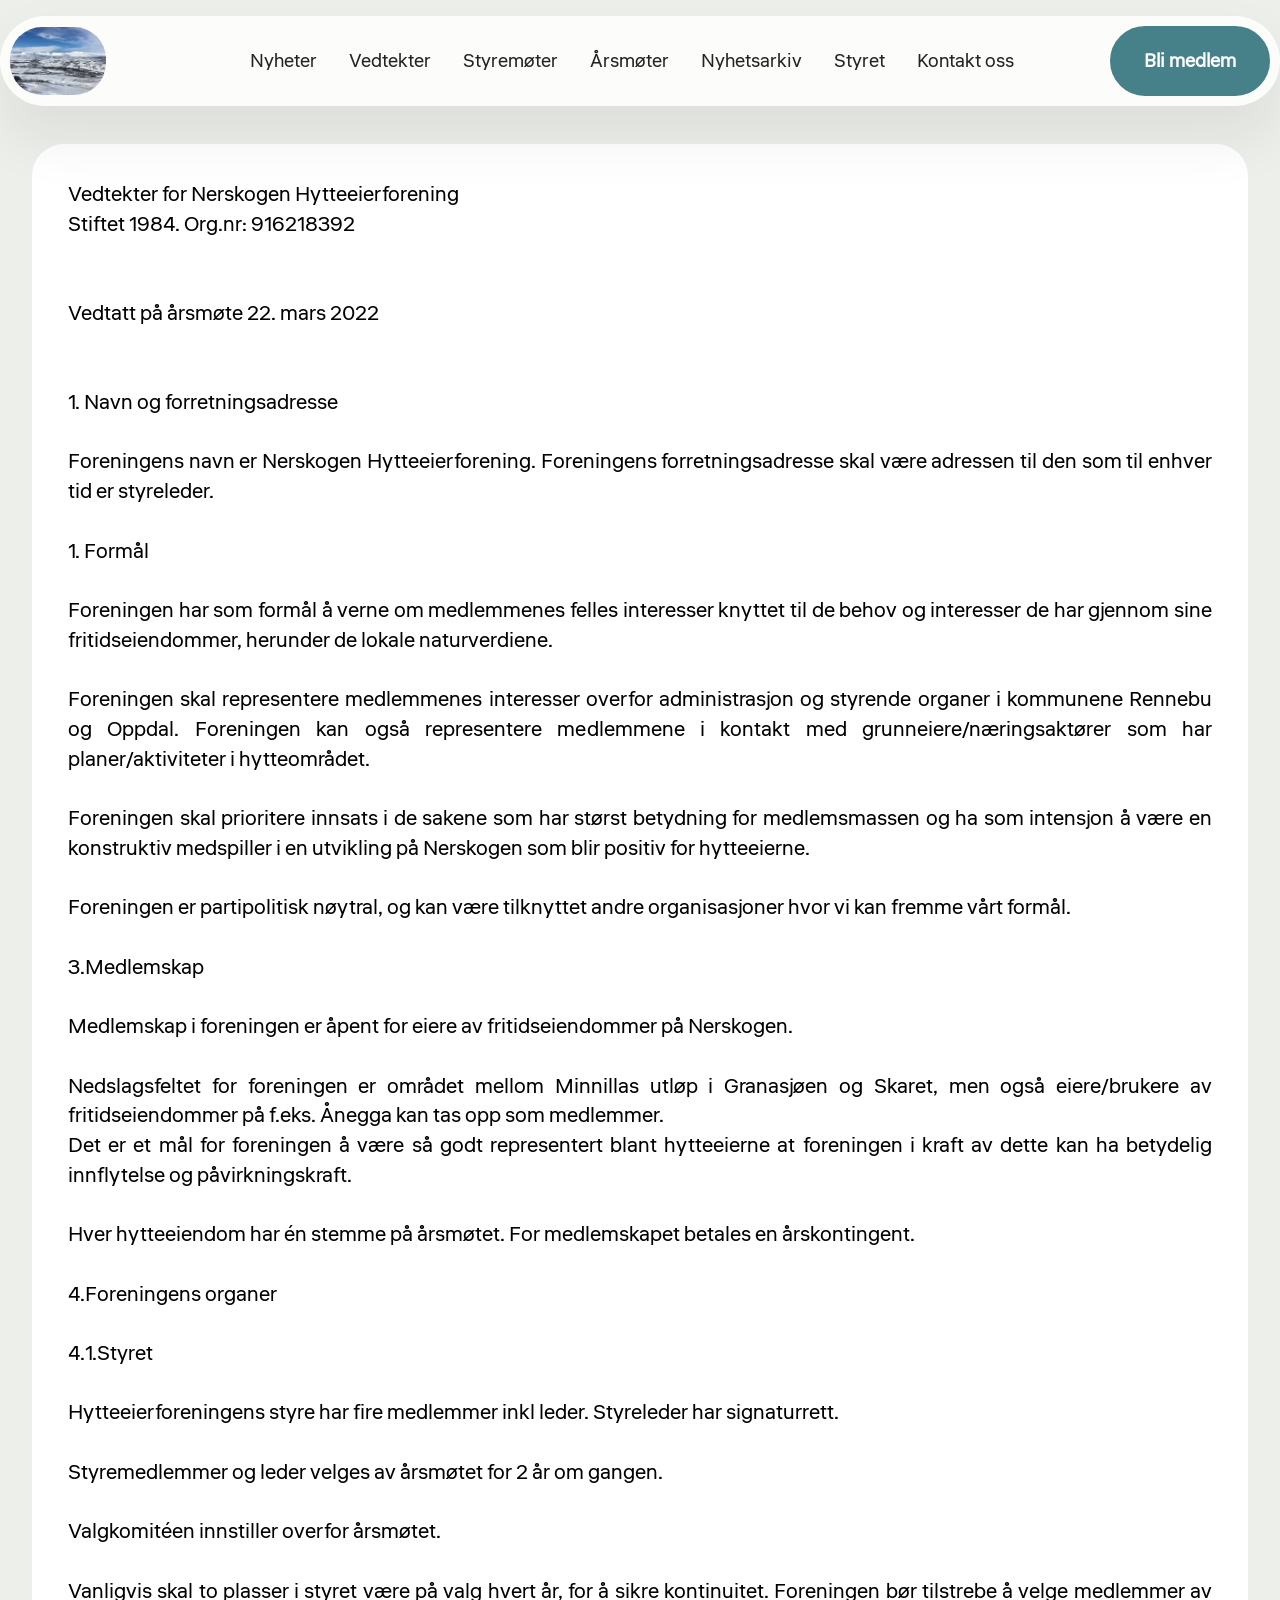
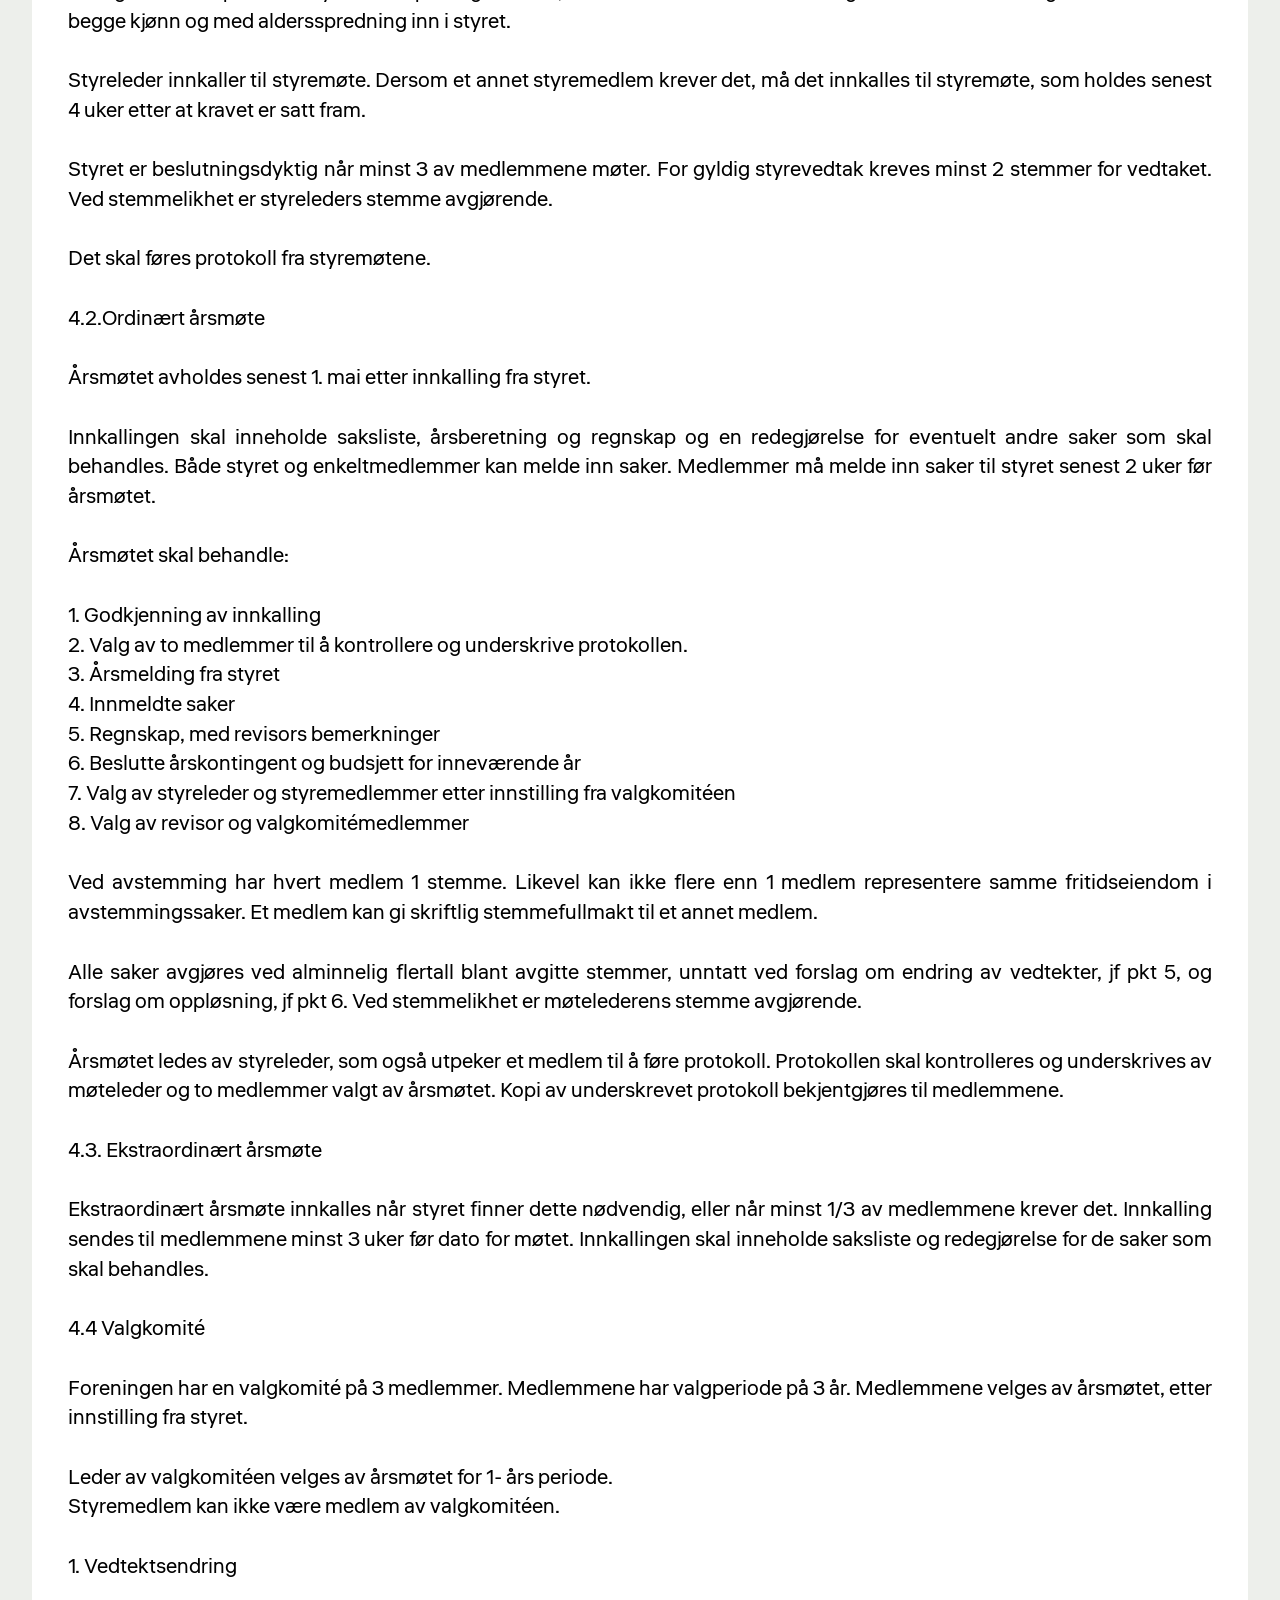
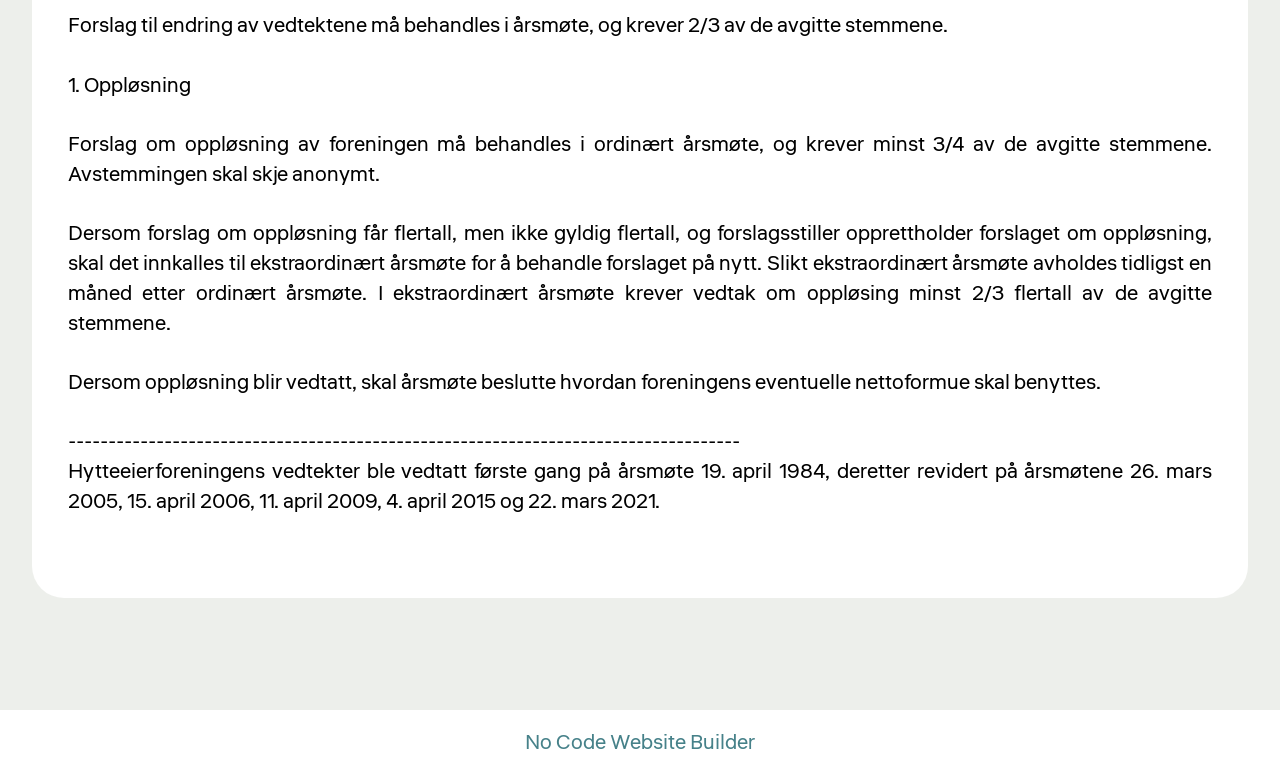
==== commit 17beea0d: "Add files via upload" ====
--- a/page1.html
+++ b/page1.html
@@ -17,7 +17,7 @@
   <link rel="stylesheet" href="assets/theme/css/style.css">
   <link rel="preload" href="https://fonts.googleapis.com/css2?family=Liter&display=swap&display=swap" as="style" onload="this.onload=null;this.rel='stylesheet'">
   <noscript><link rel="stylesheet" href="https://fonts.googleapis.com/css2?family=Liter&display=swap&display=swap"></noscript>
-  <link rel="preload" as="style" href="assets/mobirise/css/mbr-additional.css?v=uzZSgX"><link rel="stylesheet" href="assets/mobirise/css/mbr-additional.css?v=uzZSgX" type="text/css">
+  <link rel="preload" as="style" href="assets/mobirise/css/mbr-additional.css?v=WBRSyN"><link rel="stylesheet" href="assets/mobirise/css/mbr-additional.css?v=WBRSyN" type="text/css">
 
   
   
@@ -57,7 +57,7 @@
 						<a class="nav-link link text-black text-primary display-4" href="page2.html">Styremøter</a>
 					</li><li class="nav-item"><a class="nav-link link text-black text-primary display-4" href="page3.html">Årsmøter</a></li><li class="nav-item"><a class="nav-link link text-black text-primary display-4" href="page4.html">Nyhetsarkiv</a></li><li class="nav-item"><a class="nav-link link text-black text-primary display-4" href="page5.html">Styret</a></li><li class="nav-item"><a class="nav-link link text-black text-primary display-4" href="index.html#contact-form-2-vdQUEetRQw">Kontakt oss</a></li></ul>
 				
-				<div class="navbar-buttons mbr-section-btn"><a class="btn btn-primary display-4" href="https://mobiri.se">Bli medlem</a></div>
+				<div class="navbar-buttons mbr-section-btn"><a class="btn btn-primary display-4" href="page6.html">Bli medlem</a></div>
 			</div>
 		</div>
 	</nav>
@@ -179,7 +179,7 @@
       </div>
     </div>
   </div>
-</section><section class="display-7" style="padding: 0;align-items: center;justify-content: center;flex-wrap: wrap;    align-content: center;display: flex;position: relative;height: 4rem;"><a href="https://mobiri.se/" style="flex: 1 1;height: 4rem;position: absolute;width: 100%;z-index: 1;"><img alt="" style="height: 4rem;" src="[data-uri]"></a><p style="margin: 0;text-align: center;" class="display-7">&#8204;</p><a style="z-index:1" href="https://mobirise.com/builder/ai-website-builder.html">Free AI Website Builder</a></section><script src="assets/bootstrap/js/bootstrap.bundle.min.js"></script>  <script src="assets/smoothscroll/smooth-scroll.js"></script>  <script src="assets/ytplayer/index.js"></script>  <script src="assets/dropdown/js/navbar-dropdown.js"></script>  <script src="assets/theme/js/script.js"></script>  
+</section><section class="display-7" style="padding: 0;align-items: center;justify-content: center;flex-wrap: wrap;    align-content: center;display: flex;position: relative;height: 4rem;"><a href="https://mobiri.se/" style="flex: 1 1;height: 4rem;position: absolute;width: 100%;z-index: 1;"><img alt="" style="height: 4rem;" src="[data-uri]"></a><p style="margin: 0;text-align: center;" class="display-7">&#8204;</p><a style="z-index:1" href="https://mobirise.com/builder/no-code-website-builder.html">No Code Website Builder</a></section><script src="assets/bootstrap/js/bootstrap.bundle.min.js"></script>  <script src="assets/smoothscroll/smooth-scroll.js"></script>  <script src="assets/ytplayer/index.js"></script>  <script src="assets/dropdown/js/navbar-dropdown.js"></script>  <script src="assets/theme/js/script.js"></script>  
   
   
 </body>
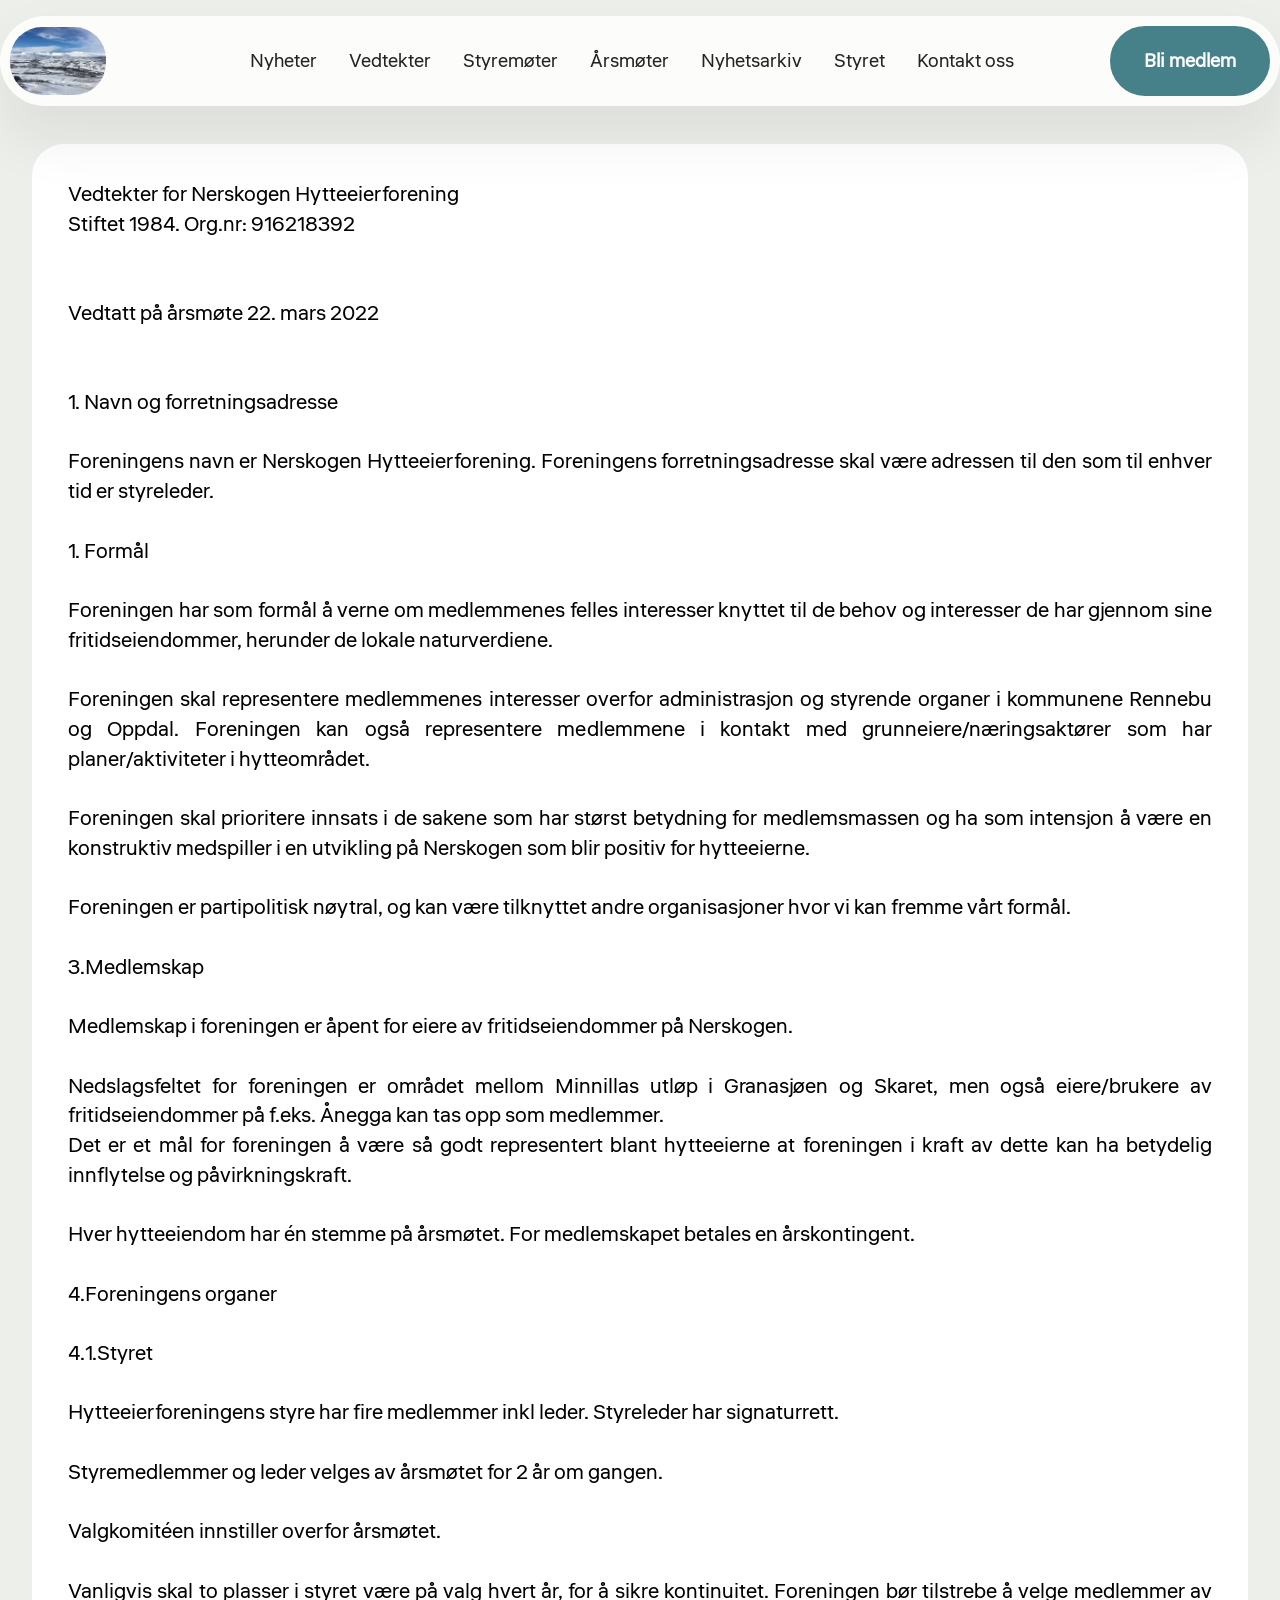
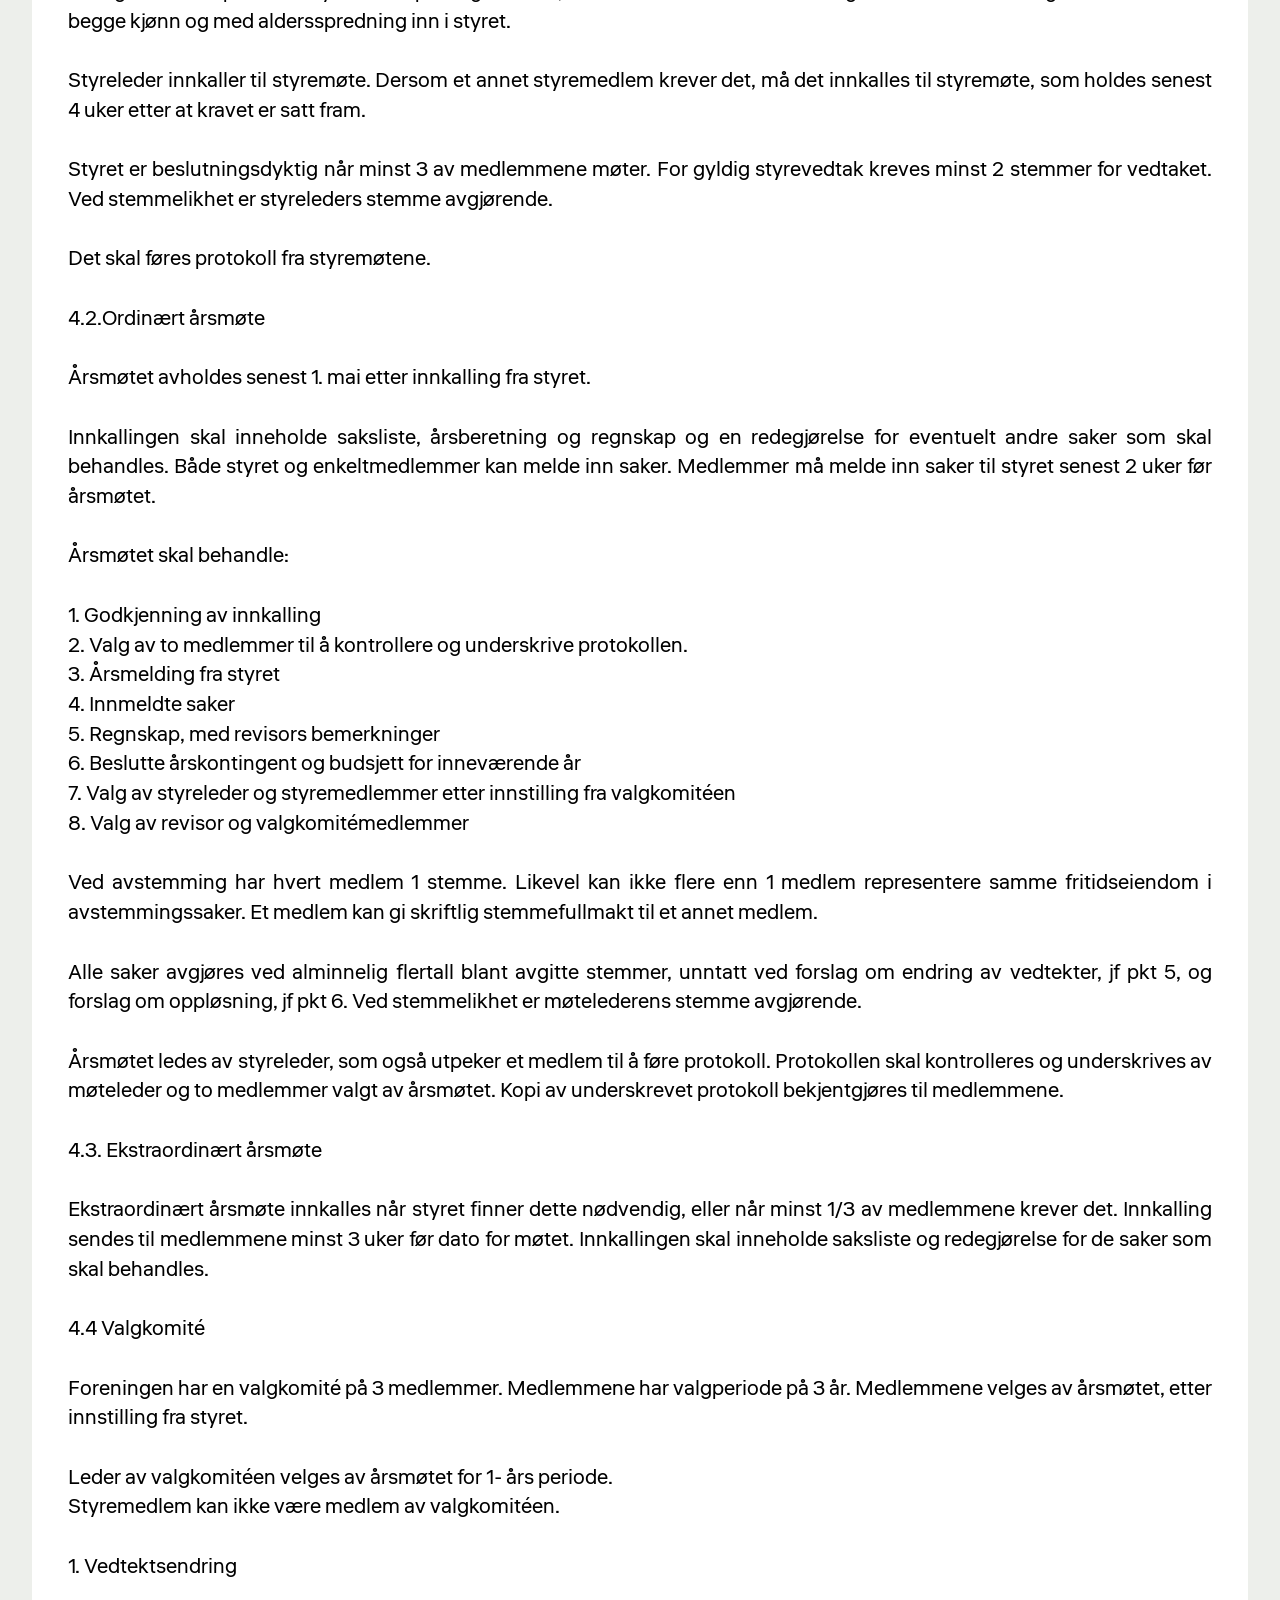
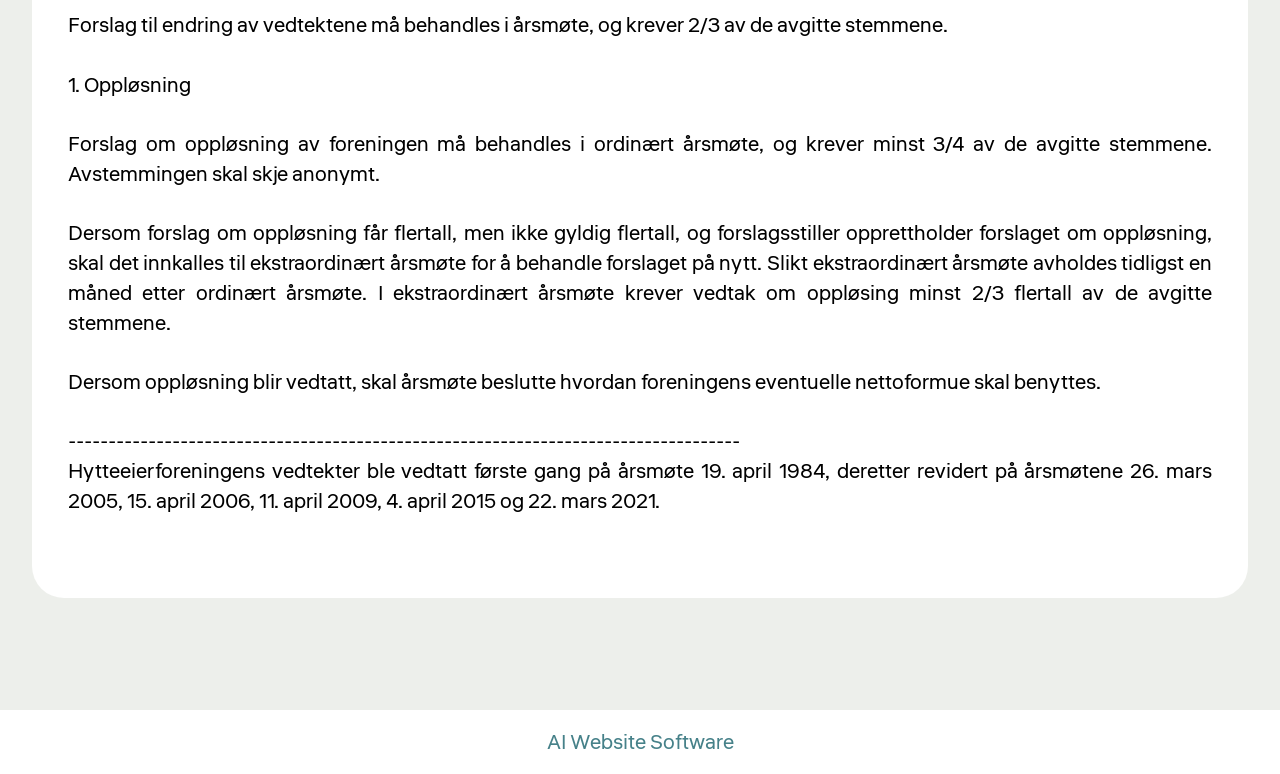
==== commit 57d4dd07: "Webpage update April 14, 2026" ====
--- a/page1.html
+++ b/page1.html
@@ -17,7 +17,7 @@
   <link rel="stylesheet" href="assets/theme/css/style.css">
   <link rel="preload" href="https://fonts.googleapis.com/css2?family=Liter&display=swap&display=swap" as="style" onload="this.onload=null;this.rel='stylesheet'">
   <noscript><link rel="stylesheet" href="https://fonts.googleapis.com/css2?family=Liter&display=swap&display=swap"></noscript>
-  <link rel="preload" as="style" href="assets/mobirise/css/mbr-additional.css?v=WBRSyN"><link rel="stylesheet" href="assets/mobirise/css/mbr-additional.css?v=WBRSyN" type="text/css">
+  <link rel="preload" as="style" href="assets/mobirise/css/mbr-additional.css?v=hSwjtX"><link rel="stylesheet" href="assets/mobirise/css/mbr-additional.css?v=hSwjtX" type="text/css">
 
   
   
@@ -57,7 +57,7 @@
 						<a class="nav-link link text-black text-primary display-4" href="page2.html">Styremøter</a>
 					</li><li class="nav-item"><a class="nav-link link text-black text-primary display-4" href="page3.html">Årsmøter</a></li><li class="nav-item"><a class="nav-link link text-black text-primary display-4" href="page4.html">Nyhetsarkiv</a></li><li class="nav-item"><a class="nav-link link text-black text-primary display-4" href="page5.html">Styret</a></li><li class="nav-item"><a class="nav-link link text-black text-primary display-4" href="index.html#contact-form-2-vdQUEetRQw">Kontakt oss</a></li></ul>
 				
-				<div class="navbar-buttons mbr-section-btn"><a class="btn btn-primary display-4" href="page6.html">Bli medlem</a></div>
+				<div class="navbar-buttons mbr-section-btn"><a class="btn btn-primary display-4" href="https://mobiri.se">Bli medlem</a></div>
 			</div>
 		</div>
 	</nav>
@@ -179,7 +179,7 @@
       </div>
     </div>
   </div>
-</section><section class="display-7" style="padding: 0;align-items: center;justify-content: center;flex-wrap: wrap;    align-content: center;display: flex;position: relative;height: 4rem;"><a href="https://mobiri.se/" style="flex: 1 1;height: 4rem;position: absolute;width: 100%;z-index: 1;"><img alt="" style="height: 4rem;" src="[data-uri]"></a><p style="margin: 0;text-align: center;" class="display-7">&#8204;</p><a style="z-index:1" href="https://mobirise.com/builder/no-code-website-builder.html">No Code Website Builder</a></section><script src="assets/bootstrap/js/bootstrap.bundle.min.js"></script>  <script src="assets/smoothscroll/smooth-scroll.js"></script>  <script src="assets/ytplayer/index.js"></script>  <script src="assets/dropdown/js/navbar-dropdown.js"></script>  <script src="assets/theme/js/script.js"></script>  
+</section><section class="display-7" style="padding: 0;align-items: center;justify-content: center;flex-wrap: wrap;    align-content: center;display: flex;position: relative;height: 4rem;"><a href="https://mobiri.se/" style="flex: 1 1;height: 4rem;position: absolute;width: 100%;z-index: 1;"><img alt="" style="height: 4rem;" src="[data-uri]"></a><p style="margin: 0;text-align: center;" class="display-7">&#8204;</p><a style="z-index:1" href="https://mobirise.com/builder/ai-website-builder.html">AI Website Software</a></section><script src="assets/bootstrap/js/bootstrap.bundle.min.js"></script>  <script src="assets/smoothscroll/smooth-scroll.js"></script>  <script src="assets/ytplayer/index.js"></script>  <script src="assets/dropdown/js/navbar-dropdown.js"></script>  <script src="assets/theme/js/script.js"></script>  
   
   
 </body>
--- a/assets/mobirise/css/mbr-additional.css
+++ b/assets/mobirise/css/mbr-additional.css
@@ -6511,3 +6511,598 @@
 .cid-vdS382p7SA .mbr-section-title {
   text-align: center;
 }
+.cid-vdQUEerp6T {
+  z-index: 1000;
+  width: 100%;
+  position: relative;
+}
+.cid-vdQUEerp6T .dropdown-item:before {
+  font-family: Moririse2 !important;
+  content: "\e966";
+  display: inline-block;
+  width: 0;
+  position: absolute;
+  left: 1rem;
+  top: 0.5rem;
+  margin-right: 0.5rem;
+  line-height: 1;
+  font-size: inherit;
+  vertical-align: middle;
+  text-align: center;
+  overflow: hidden;
+  transform: scale(0, 1);
+  transition: all 0.25s ease-in-out;
+}
+@media (max-width: 767px) {
+  .cid-vdQUEerp6T .navbar-toggler {
+    transform: scale(0.8);
+  }
+}
+.cid-vdQUEerp6T .navbar-brand {
+  flex-shrink: 0;
+  align-items: center;
+  margin-right: 0;
+  padding: 10px 0;
+  transition: all 0.3s;
+  word-break: break-word;
+  z-index: 1;
+}
+.cid-vdQUEerp6T .navbar-brand img {
+  max-width: 100%;
+  max-height: 100%;
+}
+.cid-vdQUEerp6T .navbar-brand .navbar-caption {
+  line-height: inherit !important;
+}
+.cid-vdQUEerp6T .navbar-brand .navbar-logo a {
+  outline: none;
+}
+.cid-vdQUEerp6T .navbar-nav {
+  margin: auto;
+  margin-left: 0;
+  margin-left: auto;
+}
+.cid-vdQUEerp6T .navbar-nav .nav-item {
+  padding: 0 !important;
+  transition: 0.3s all !important;
+}
+.cid-vdQUEerp6T .navbar-nav .nav-item .nav-link {
+  padding: 16px !important;
+  margin: 0 !important;
+  border-radius: 1rem !important;
+  transition: 0.3s all !important;
+}
+.cid-vdQUEerp6T .navbar-nav .nav-item .nav-link:hover {
+  background-color: rgba(27, 31, 10, 0.06);
+}
+.cid-vdQUEerp6T .navbar-nav .open .nav-link::after {
+  transform: rotate(180deg);
+}
+@media (min-width: 992px) {
+  .cid-vdQUEerp6T .navbar-nav .open .nav-link::before {
+    content: "";
+    width: 100%;
+    height: 20px;
+    top: 100%;
+    background: transparent;
+    position: absolute;
+  }
+}
+.cid-vdQUEerp6T .navbar-nav .dropdown-item {
+  padding: 12px !important;
+  border-radius: 0.5rem !important;
+  margin: 0 8px !important;
+  transition: 0.3s all !important;
+}
+.cid-vdQUEerp6T .navbar-nav .dropdown-item:hover {
+  background-color: rgba(27, 31, 10, 0.06);
+}
+@media (min-width: 992px) {
+  .cid-vdQUEerp6T .navbar-nav {
+    padding-left: 1.5rem;
+  }
+}
+.cid-vdQUEerp6T .nav-link {
+  width: fit-content;
+  position: relative;
+}
+.cid-vdQUEerp6T .navbar-logo {
+  margin: 0 !important;
+}
+@media (max-width: 767px) {
+  .cid-vdQUEerp6T .navbar-logo {
+    padding-left: 0;
+  }
+}
+.cid-vdQUEerp6T .navbar-caption {
+  padding-left: 1rem;
+  padding-right: 0.5rem;
+}
+@media (max-width: 767px) {
+  .cid-vdQUEerp6T .nav-dropdown {
+    padding-bottom: 0.5rem;
+  }
+}
+.cid-vdQUEerp6T .nav-dropdown .link.dropdown-toggle::after {
+  margin-left: 0.5rem;
+  margin-top: 0.2rem;
+  transition: 0.3s all;
+}
+.cid-vdQUEerp6T .container {
+  display: flex;
+  height: 90px;
+  padding: 0.5rem 0.6rem;
+  flex-wrap: nowrap;
+  background: rgba(255, 255, 255, 0.8) !important;
+  left: 0;
+  right: 0;
+  -webkit-box-pack: justify;
+  -ms-flex-pack: justify;
+  justify-content: flex-end;
+  -webkit-box-align: center;
+  -webkit-align-items: center;
+  -ms-flex-align: center;
+  align-items: center;
+  border-radius: 100vw;
+  margin-top: 1rem;
+  background-color: #ffffff;
+  box-shadow: 0 30px 60px 0 rgba(27, 31, 10, 0.08);
+}
+@media (max-width: 992px) {
+  .cid-vdQUEerp6T .container {
+    padding-right: 2rem;
+  }
+}
+@media (max-width: 767px) {
+  .cid-vdQUEerp6T .container {
+    width: 95%;
+    height: 56px !important;
+    padding-right: 1rem;
+    margin-top: 0rem;
+  }
+}
+.cid-vdQUEerp6T .iconfont-wrapper {
+  color: #000000 !important;
+  font-size: 1.5rem;
+  padding-right: 0.5rem;
+}
+.cid-vdQUEerp6T .dropdown-menu {
+  flex-wrap: wrap;
+  flex-direction: column;
+  max-width: 100%;
+  padding: 12px 4px !important;
+  border-radius: 1.5rem;
+  transition: 0.3s all !important;
+  min-width: auto;
+  background: #ffffff;
+  background: rgba(255, 255, 255, 0.8) !important;
+}
+.cid-vdQUEerp6T .nav-item:focus,
+.cid-vdQUEerp6T .nav-link:focus {
+  outline: none;
+}
+.cid-vdQUEerp6T .dropdown .dropdown-menu .dropdown-item {
+  width: auto;
+  transition: all 0.25s ease-in-out;
+}
+.cid-vdQUEerp6T .dropdown .dropdown-menu .dropdown-item::after {
+  right: 0.5rem;
+}
+.cid-vdQUEerp6T .dropdown .dropdown-menu .dropdown-item .mbr-iconfont {
+  margin-right: 0.5rem;
+  vertical-align: sub;
+}
+.cid-vdQUEerp6T .dropdown .dropdown-menu .dropdown-item .mbr-iconfont:before {
+  display: inline-block;
+  transform: scale(1, 1);
+  transition: all 0.25s ease-in-out;
+}
+.cid-vdQUEerp6T .collapsed .dropdown-menu .dropdown-item:before {
+  display: none;
+}
+.cid-vdQUEerp6T .collapsed .dropdown .dropdown-menu .dropdown-item {
+  padding: 0.235em 1.5em 0.235em 1.5em !important;
+  transition: none;
+  margin: 0 !important;
+}
+.cid-vdQUEerp6T .navbar {
+  min-height: 90px;
+  transition: all 0.3s;
+  border-bottom: 1px solid transparent;
+  background: transparent !important;
+  padding: 0 !important;
+  border: none !important;
+  box-shadow: none !important;
+  border-radius: 0 !important;
+}
+.cid-vdQUEerp6T .navbar.opened {
+  transition: all 0.3s;
+}
+.cid-vdQUEerp6T .navbar .dropdown-item {
+  padding: 0.5rem 1.8rem;
+}
+.cid-vdQUEerp6T .navbar .navbar-logo img {
+  min-width: 6rem;
+  object-fit: cover;
+}
+.cid-vdQUEerp6T .navbar .navbar-collapse {
+  z-index: 1;
+  justify-content: flex-end;
+}
+.cid-vdQUEerp6T .navbar.collapsed {
+  justify-content: center;
+}
+.cid-vdQUEerp6T .navbar.collapsed .nav-item .nav-link::before {
+  display: none;
+}
+.cid-vdQUEerp6T .navbar.collapsed.opened .dropdown-menu {
+  top: 0;
+}
+@media (min-width: 992px) {
+  .cid-vdQUEerp6T .navbar.collapsed.opened:not(.navbar-short) .navbar-collapse {
+    max-height: calc(98.5vh - 4.3rem);
+  }
+}
+.cid-vdQUEerp6T .navbar.collapsed .dropdown-menu .dropdown-submenu {
+  left: 0 !important;
+}
+.cid-vdQUEerp6T .navbar.collapsed .dropdown-menu .dropdown-item:after {
+  right: auto;
+}
+.cid-vdQUEerp6T .navbar.collapsed .dropdown-menu .dropdown-toggle[data-toggle="dropdown-submenu"]:after {
+  margin-left: 0.5rem;
+  margin-top: 0.2rem;
+  border-top: 0.35em solid;
+  border-right: 0.35em solid transparent;
+  border-left: 0.35em solid transparent;
+  border-bottom: 0;
+  top: 41%;
+}
+.cid-vdQUEerp6T .navbar.collapsed ul.navbar-nav li {
+  margin: auto;
+}
+.cid-vdQUEerp6T .navbar.collapsed .dropdown-menu .dropdown-item {
+  padding: 0.25rem 1.5rem;
+  text-align: center;
+}
+.cid-vdQUEerp6T .navbar.collapsed .icons-menu {
+  padding-left: 0;
+  padding-right: 0;
+  padding-top: 0.5rem;
+  padding-bottom: 0.5rem;
+}
+@media (max-width: 767px) {
+  .cid-vdQUEerp6T .navbar {
+    min-height: 72px;
+  }
+  .cid-vdQUEerp6T .navbar .navbar-logo img {
+    height: 2.5rem !important;
+    min-width: 2.5rem !important;
+  }
+}
+@media (max-width: 991px) {
+  .cid-vdQUEerp6T .navbar .nav-item .nav-link::before {
+    display: none;
+  }
+  .cid-vdQUEerp6T .navbar.opened .dropdown-menu {
+    top: 0;
+  }
+  .cid-vdQUEerp6T .navbar .dropdown-menu .dropdown-submenu {
+    left: 0 !important;
+  }
+  .cid-vdQUEerp6T .navbar .dropdown-menu .dropdown-item:after {
+    right: auto;
+  }
+  .cid-vdQUEerp6T .navbar .dropdown-menu .dropdown-toggle[data-toggle="dropdown-submenu"]:after {
+    margin-left: 0.5rem;
+    margin-top: 0.2rem;
+    border-top: 0.35em solid;
+    border-right: 0.35em solid transparent;
+    border-left: 0.35em solid transparent;
+    border-bottom: 0;
+    top: 40%;
+  }
+  .cid-vdQUEerp6T .navbar .dropdown-menu .dropdown-item {
+    padding: 0.25rem 1.5rem !important;
+    text-align: center;
+  }
+  .cid-vdQUEerp6T .navbar .navbar-brand {
+    flex-shrink: initial;
+    flex-basis: auto;
+    word-break: break-word;
+    padding-right: 10px;
+  }
+  .cid-vdQUEerp6T .navbar .navbar-toggler {
+    flex-basis: auto;
+  }
+  .cid-vdQUEerp6T .navbar .icons-menu {
+    padding-left: 0;
+    padding-top: 0.5rem;
+    padding-bottom: 0.5rem;
+  }
+}
+.cid-vdQUEerp6T .navbar.navbar-short .navbar-logo img {
+  height: 2rem;
+}
+.cid-vdQUEerp6T .dropdown-item.active,
+.cid-vdQUEerp6T .dropdown-item:active {
+  background-color: transparent;
+}
+.cid-vdQUEerp6T .navbar-expand-lg .navbar-nav .nav-link {
+  padding: 0;
+}
+.cid-vdQUEerp6T .nav-dropdown .link.dropdown-toggle {
+  margin-right: 1.667em;
+}
+.cid-vdQUEerp6T .nav-dropdown .link.dropdown-toggle[aria-expanded="true"] {
+  margin-right: 0;
+  padding: 0.667em 1.667em;
+}
+.cid-vdQUEerp6T .navbar.navbar-expand-lg .dropdown .dropdown-menu {
+  background: #ffffff;
+}
+.cid-vdQUEerp6T .navbar.navbar-expand-lg .dropdown .dropdown-menu .dropdown-submenu {
+  margin: 0;
+  left: 105%;
+  transform: none;
+  top: -12px;
+}
+.cid-vdQUEerp6T .navbar .dropdown.open > .dropdown-menu {
+  display: flex;
+}
+.cid-vdQUEerp6T ul.navbar-nav {
+  flex-wrap: wrap;
+}
+.cid-vdQUEerp6T .navbar-buttons {
+  text-align: center;
+  min-width: 140px;
+}
+@media (max-width: 992px) {
+  .cid-vdQUEerp6T .navbar-buttons {
+    text-align: left;
+  }
+}
+.cid-vdQUEerp6T button.navbar-toggler {
+  outline: none;
+  width: 31px;
+  height: 20px;
+  cursor: pointer;
+  transition: all 0.2s;
+  position: relative;
+  align-self: center;
+}
+.cid-vdQUEerp6T button.navbar-toggler .hamburger span {
+  position: absolute;
+  right: 0;
+  width: 30px;
+  height: 2px;
+  border-right: 5px;
+  background-color: #000000;
+}
+.cid-vdQUEerp6T button.navbar-toggler .hamburger span:nth-child(1) {
+  top: 0;
+  transition: all 0.2s;
+}
+.cid-vdQUEerp6T button.navbar-toggler .hamburger span:nth-child(2) {
+  top: 8px;
+  transition: all 0.15s;
+}
+.cid-vdQUEerp6T button.navbar-toggler .hamburger span:nth-child(3) {
+  top: 8px;
+  transition: all 0.15s;
+}
+.cid-vdQUEerp6T button.navbar-toggler .hamburger span:nth-child(4) {
+  top: 16px;
+  transition: all 0.2s;
+}
+.cid-vdQUEerp6T nav.opened .hamburger span:nth-child(1) {
+  top: 8px;
+  width: 0;
+  opacity: 0;
+  right: 50%;
+  transition: all 0.2s;
+}
+.cid-vdQUEerp6T nav.opened .hamburger span:nth-child(2) {
+  transform: rotate(45deg);
+  transition: all 0.25s;
+}
+.cid-vdQUEerp6T nav.opened .hamburger span:nth-child(3) {
+  transform: rotate(-45deg);
+  transition: all 0.25s;
+}
+.cid-vdQUEerp6T nav.opened .hamburger span:nth-child(4) {
+  top: 8px;
+  width: 0;
+  opacity: 0;
+  right: 50%;
+  transition: all 0.2s;
+}
+.cid-vdQUEerp6T .navbar-dropdown {
+  padding: 0 1rem;
+}
+.cid-vdQUEerp6T a.nav-link {
+  display: flex;
+  align-items: center;
+  justify-content: center;
+}
+.cid-vdQUEerp6T .icons-menu {
+  flex-wrap: nowrap;
+  display: flex;
+  justify-content: center;
+  padding-left: 1rem;
+  padding-right: 1rem;
+  padding-top: 0.3rem;
+  text-align: center;
+}
+@media (max-width: 992px) {
+  .cid-vdQUEerp6T .icons-menu {
+    justify-content: flex-start;
+    margin-bottom: 0.5rem;
+  }
+}
+@media screen and (-ms-high-contrast: active), (-ms-high-contrast: none) {
+  .cid-vdQUEerp6T .navbar {
+    height: 70px;
+  }
+  .cid-vdQUEerp6T .navbar.opened {
+    height: auto;
+  }
+  .cid-vdQUEerp6T .nav-item .nav-link:hover::before {
+    width: 175%;
+    max-width: calc(100% + 2rem);
+    left: -1rem;
+  }
+}
+.cid-vdQUEerp6T .navbar .dropdown > .dropdown-menu {
+  display: none;
+  width: max-content;
+  max-width: 500px !important;
+  transform: translateX(-50%);
+  top: calc(100% + 20px);
+  left: 50%;
+}
+.cid-vdQUEerp6T .navbar .dropdown > .dropdown-menu .dropdown-item {
+  line-height: 1 !important;
+}
+.cid-vdQUEerp6T .navbar .dropdown > .dropdown-menu .dropdown .dropdown-item {
+  align-items: center;
+  display: flex;
+  height: max-content !important;
+  min-height: max-content !important;
+}
+.cid-vdQUEerp6T .navbar .dropdown > .dropdown-menu .dropdown .dropdown-item::after {
+  display: inline-block;
+  position: static;
+  margin-left: 0.5rem;
+  margin-top: 0;
+  margin-right: 0;
+  margin-bottom: 0;
+  transition: 0.3s all;
+  transform: rotate(-90deg);
+}
+.cid-vdQUEerp6T .navbar .dropdown > .dropdown-menu .dropdown.open .dropdown-item::after {
+  transform: rotate(0deg);
+}
+.cid-vdQUEerp6T .mbr-section-btn {
+  margin: -0.6rem -0.6rem;
+}
+.cid-vdQUEerp6T .navbar-toggler {
+  margin-left: 12px;
+  margin-right: 8px;
+  order: 1000;
+}
+@media (max-width: 991px) {
+  .cid-vdQUEerp6T .navbar-brand {
+    margin-right: auto;
+  }
+  .cid-vdQUEerp6T .navbar-collapse {
+    z-index: -1 !important;
+    position: absolute;
+    top: 110%;
+    left: 0;
+    width: 100%;
+    padding: 1rem;
+    border-radius: 1.5rem;
+    background: #ffffff;
+    opacity: 1;
+    border-color: rgba(255, 255, 255, 0.8) !important;
+    background: rgba(255, 255, 255, 0.8) !important;
+    backdrop-filter: blur(8px);
+  }
+  .cid-vdQUEerp6T .navbar-nav .nav-item .nav-link::after {
+    margin-left: 10px;
+  }
+  .cid-vdQUEerp6T .navbar-nav .dropdown-item:hover {
+    background-color: rgba(27, 31, 10, 0.06);
+  }
+  .cid-vdQUEerp6T .navbar .dropdown > .dropdown-menu {
+    max-width: 100% !important;
+    transform: translateX(0);
+    top: 10px;
+    left: 0;
+    padding: 8px !important;
+    border-radius: 1rem;
+    background-color: rgba(27, 31, 10, 0.04) !important;
+  }
+  .cid-vdQUEerp6T .navbar .dropdown > .dropdown-menu .dropdown-item {
+    padding: 8px !important;
+    line-height: 1 !important;
+    margin-bottom: 4px !important;
+  }
+  .cid-vdQUEerp6T .navbar .dropdown > .dropdown-menu .dropdown .dropdown-item {
+    align-items: center;
+    display: flex;
+    height: max-content !important;
+    min-height: max-content !important;
+  }
+  .cid-vdQUEerp6T .navbar .dropdown > .dropdown-menu .dropdown .dropdown-item::after {
+    display: inline-block;
+    position: static;
+    margin-left: 0.5rem;
+    margin-top: 0;
+    margin-right: 0;
+    margin-bottom: 0;
+    transition: 0.3s all;
+    transform: rotate(0deg);
+  }
+  .cid-vdQUEerp6T .navbar .dropdown > .dropdown-menu .dropdown.open .dropdown-item::after {
+    transform: rotate(180deg);
+  }
+  .cid-vdQUEerp6T .navbar .dropdown > .dropdown-menu .dropdown-submenu {
+    position: static;
+    width: 100%;
+    max-width: 100% !important;
+    transform: translateX(0) !important;
+    top: 0;
+    left: 0;
+    padding: 8px !important;
+    border-radius: 1rem;
+    background-color: rgba(27, 31, 10, 0.04) !important;
+  }
+  .cid-vdQUEerp6T .navbar .dropdown.open > .dropdown-menu {
+    display: flex !important;
+    flex-direction: column;
+    align-items: flex-start;
+  }
+}
+@media (max-width: 575px) {
+  .cid-vdQUEerp6T .navbar-collapse {
+    padding: 1rem;
+  }
+}
+.cid-vgMXqsS8iS {
+  padding-top: 5rem;
+  padding-bottom: 5rem;
+  background-color: #edefeb;
+}
+.cid-vgMXqsS8iS .mbr-text {
+  color: #000000;
+}
+.cid-vgMXqsS8iS .mbr-section-subtitle {
+  color: #000000;
+}
+.cid-vgMXqsS8iS .mbr-section-title {
+  color: #000000;
+  text-align: center;
+}
+.cid-vgMXqsS8iS .mbr-text,
+.cid-vgMXqsS8iS .item .mbr-section-btn {
+  text-align: left;
+}
+.cid-vgMXqsS8iS .item-wrapper {
+  background: #ffffff;
+  margin-bottom: 2rem;
+  padding: 2.25rem;
+}
+@media (min-width: 992px) and (max-width: 1200px) {
+  .cid-vgMXqsS8iS .item-wrapper {
+    padding: 2rem 1.5rem;
+    margin-bottom: 2rem;
+  }
+}
+@media (max-width: 767px) {
+  .cid-vgMXqsS8iS .item-wrapper {
+    padding: 2rem 1.5rem;
+    margin-bottom: 1rem;
+  }
+}
--- a/assets/mobirise/css/mbr-additional.css
+++ b/assets/mobirise/css/mbr-additional.css
@@ -6511,3 +6511,598 @@
 .cid-vdS382p7SA .mbr-section-title {
   text-align: center;
 }
+.cid-vdQUEerp6T {
+  z-index: 1000;
+  width: 100%;
+  position: relative;
+}
+.cid-vdQUEerp6T .dropdown-item:before {
+  font-family: Moririse2 !important;
+  content: "\e966";
+  display: inline-block;
+  width: 0;
+  position: absolute;
+  left: 1rem;
+  top: 0.5rem;
+  margin-right: 0.5rem;
+  line-height: 1;
+  font-size: inherit;
+  vertical-align: middle;
+  text-align: center;
+  overflow: hidden;
+  transform: scale(0, 1);
+  transition: all 0.25s ease-in-out;
+}
+@media (max-width: 767px) {
+  .cid-vdQUEerp6T .navbar-toggler {
+    transform: scale(0.8);
+  }
+}
+.cid-vdQUEerp6T .navbar-brand {
+  flex-shrink: 0;
+  align-items: center;
+  margin-right: 0;
+  padding: 10px 0;
+  transition: all 0.3s;
+  word-break: break-word;
+  z-index: 1;
+}
+.cid-vdQUEerp6T .navbar-brand img {
+  max-width: 100%;
+  max-height: 100%;
+}
+.cid-vdQUEerp6T .navbar-brand .navbar-caption {
+  line-height: inherit !important;
+}
+.cid-vdQUEerp6T .navbar-brand .navbar-logo a {
+  outline: none;
+}
+.cid-vdQUEerp6T .navbar-nav {
+  margin: auto;
+  margin-left: 0;
+  margin-left: auto;
+}
+.cid-vdQUEerp6T .navbar-nav .nav-item {
+  padding: 0 !important;
+  transition: 0.3s all !important;
+}
+.cid-vdQUEerp6T .navbar-nav .nav-item .nav-link {
+  padding: 16px !important;
+  margin: 0 !important;
+  border-radius: 1rem !important;
+  transition: 0.3s all !important;
+}
+.cid-vdQUEerp6T .navbar-nav .nav-item .nav-link:hover {
+  background-color: rgba(27, 31, 10, 0.06);
+}
+.cid-vdQUEerp6T .navbar-nav .open .nav-link::after {
+  transform: rotate(180deg);
+}
+@media (min-width: 992px) {
+  .cid-vdQUEerp6T .navbar-nav .open .nav-link::before {
+    content: "";
+    width: 100%;
+    height: 20px;
+    top: 100%;
+    background: transparent;
+    position: absolute;
+  }
+}
+.cid-vdQUEerp6T .navbar-nav .dropdown-item {
+  padding: 12px !important;
+  border-radius: 0.5rem !important;
+  margin: 0 8px !important;
+  transition: 0.3s all !important;
+}
+.cid-vdQUEerp6T .navbar-nav .dropdown-item:hover {
+  background-color: rgba(27, 31, 10, 0.06);
+}
+@media (min-width: 992px) {
+  .cid-vdQUEerp6T .navbar-nav {
+    padding-left: 1.5rem;
+  }
+}
+.cid-vdQUEerp6T .nav-link {
+  width: fit-content;
+  position: relative;
+}
+.cid-vdQUEerp6T .navbar-logo {
+  margin: 0 !important;
+}
+@media (max-width: 767px) {
+  .cid-vdQUEerp6T .navbar-logo {
+    padding-left: 0;
+  }
+}
+.cid-vdQUEerp6T .navbar-caption {
+  padding-left: 1rem;
+  padding-right: 0.5rem;
+}
+@media (max-width: 767px) {
+  .cid-vdQUEerp6T .nav-dropdown {
+    padding-bottom: 0.5rem;
+  }
+}
+.cid-vdQUEerp6T .nav-dropdown .link.dropdown-toggle::after {
+  margin-left: 0.5rem;
+  margin-top: 0.2rem;
+  transition: 0.3s all;
+}
+.cid-vdQUEerp6T .container {
+  display: flex;
+  height: 90px;
+  padding: 0.5rem 0.6rem;
+  flex-wrap: nowrap;
+  background: rgba(255, 255, 255, 0.8) !important;
+  left: 0;
+  right: 0;
+  -webkit-box-pack: justify;
+  -ms-flex-pack: justify;
+  justify-content: flex-end;
+  -webkit-box-align: center;
+  -webkit-align-items: center;
+  -ms-flex-align: center;
+  align-items: center;
+  border-radius: 100vw;
+  margin-top: 1rem;
+  background-color: #ffffff;
+  box-shadow: 0 30px 60px 0 rgba(27, 31, 10, 0.08);
+}
+@media (max-width: 992px) {
+  .cid-vdQUEerp6T .container {
+    padding-right: 2rem;
+  }
+}
+@media (max-width: 767px) {
+  .cid-vdQUEerp6T .container {
+    width: 95%;
+    height: 56px !important;
+    padding-right: 1rem;
+    margin-top: 0rem;
+  }
+}
+.cid-vdQUEerp6T .iconfont-wrapper {
+  color: #000000 !important;
+  font-size: 1.5rem;
+  padding-right: 0.5rem;
+}
+.cid-vdQUEerp6T .dropdown-menu {
+  flex-wrap: wrap;
+  flex-direction: column;
+  max-width: 100%;
+  padding: 12px 4px !important;
+  border-radius: 1.5rem;
+  transition: 0.3s all !important;
+  min-width: auto;
+  background: #ffffff;
+  background: rgba(255, 255, 255, 0.8) !important;
+}
+.cid-vdQUEerp6T .nav-item:focus,
+.cid-vdQUEerp6T .nav-link:focus {
+  outline: none;
+}
+.cid-vdQUEerp6T .dropdown .dropdown-menu .dropdown-item {
+  width: auto;
+  transition: all 0.25s ease-in-out;
+}
+.cid-vdQUEerp6T .dropdown .dropdown-menu .dropdown-item::after {
+  right: 0.5rem;
+}
+.cid-vdQUEerp6T .dropdown .dropdown-menu .dropdown-item .mbr-iconfont {
+  margin-right: 0.5rem;
+  vertical-align: sub;
+}
+.cid-vdQUEerp6T .dropdown .dropdown-menu .dropdown-item .mbr-iconfont:before {
+  display: inline-block;
+  transform: scale(1, 1);
+  transition: all 0.25s ease-in-out;
+}
+.cid-vdQUEerp6T .collapsed .dropdown-menu .dropdown-item:before {
+  display: none;
+}
+.cid-vdQUEerp6T .collapsed .dropdown .dropdown-menu .dropdown-item {
+  padding: 0.235em 1.5em 0.235em 1.5em !important;
+  transition: none;
+  margin: 0 !important;
+}
+.cid-vdQUEerp6T .navbar {
+  min-height: 90px;
+  transition: all 0.3s;
+  border-bottom: 1px solid transparent;
+  background: transparent !important;
+  padding: 0 !important;
+  border: none !important;
+  box-shadow: none !important;
+  border-radius: 0 !important;
+}
+.cid-vdQUEerp6T .navbar.opened {
+  transition: all 0.3s;
+}
+.cid-vdQUEerp6T .navbar .dropdown-item {
+  padding: 0.5rem 1.8rem;
+}
+.cid-vdQUEerp6T .navbar .navbar-logo img {
+  min-width: 6rem;
+  object-fit: cover;
+}
+.cid-vdQUEerp6T .navbar .navbar-collapse {
+  z-index: 1;
+  justify-content: flex-end;
+}
+.cid-vdQUEerp6T .navbar.collapsed {
+  justify-content: center;
+}
+.cid-vdQUEerp6T .navbar.collapsed .nav-item .nav-link::before {
+  display: none;
+}
+.cid-vdQUEerp6T .navbar.collapsed.opened .dropdown-menu {
+  top: 0;
+}
+@media (min-width: 992px) {
+  .cid-vdQUEerp6T .navbar.collapsed.opened:not(.navbar-short) .navbar-collapse {
+    max-height: calc(98.5vh - 4.3rem);
+  }
+}
+.cid-vdQUEerp6T .navbar.collapsed .dropdown-menu .dropdown-submenu {
+  left: 0 !important;
+}
+.cid-vdQUEerp6T .navbar.collapsed .dropdown-menu .dropdown-item:after {
+  right: auto;
+}
+.cid-vdQUEerp6T .navbar.collapsed .dropdown-menu .dropdown-toggle[data-toggle="dropdown-submenu"]:after {
+  margin-left: 0.5rem;
+  margin-top: 0.2rem;
+  border-top: 0.35em solid;
+  border-right: 0.35em solid transparent;
+  border-left: 0.35em solid transparent;
+  border-bottom: 0;
+  top: 41%;
+}
+.cid-vdQUEerp6T .navbar.collapsed ul.navbar-nav li {
+  margin: auto;
+}
+.cid-vdQUEerp6T .navbar.collapsed .dropdown-menu .dropdown-item {
+  padding: 0.25rem 1.5rem;
+  text-align: center;
+}
+.cid-vdQUEerp6T .navbar.collapsed .icons-menu {
+  padding-left: 0;
+  padding-right: 0;
+  padding-top: 0.5rem;
+  padding-bottom: 0.5rem;
+}
+@media (max-width: 767px) {
+  .cid-vdQUEerp6T .navbar {
+    min-height: 72px;
+  }
+  .cid-vdQUEerp6T .navbar .navbar-logo img {
+    height: 2.5rem !important;
+    min-width: 2.5rem !important;
+  }
+}
+@media (max-width: 991px) {
+  .cid-vdQUEerp6T .navbar .nav-item .nav-link::before {
+    display: none;
+  }
+  .cid-vdQUEerp6T .navbar.opened .dropdown-menu {
+    top: 0;
+  }
+  .cid-vdQUEerp6T .navbar .dropdown-menu .dropdown-submenu {
+    left: 0 !important;
+  }
+  .cid-vdQUEerp6T .navbar .dropdown-menu .dropdown-item:after {
+    right: auto;
+  }
+  .cid-vdQUEerp6T .navbar .dropdown-menu .dropdown-toggle[data-toggle="dropdown-submenu"]:after {
+    margin-left: 0.5rem;
+    margin-top: 0.2rem;
+    border-top: 0.35em solid;
+    border-right: 0.35em solid transparent;
+    border-left: 0.35em solid transparent;
+    border-bottom: 0;
+    top: 40%;
+  }
+  .cid-vdQUEerp6T .navbar .dropdown-menu .dropdown-item {
+    padding: 0.25rem 1.5rem !important;
+    text-align: center;
+  }
+  .cid-vdQUEerp6T .navbar .navbar-brand {
+    flex-shrink: initial;
+    flex-basis: auto;
+    word-break: break-word;
+    padding-right: 10px;
+  }
+  .cid-vdQUEerp6T .navbar .navbar-toggler {
+    flex-basis: auto;
+  }
+  .cid-vdQUEerp6T .navbar .icons-menu {
+    padding-left: 0;
+    padding-top: 0.5rem;
+    padding-bottom: 0.5rem;
+  }
+}
+.cid-vdQUEerp6T .navbar.navbar-short .navbar-logo img {
+  height: 2rem;
+}
+.cid-vdQUEerp6T .dropdown-item.active,
+.cid-vdQUEerp6T .dropdown-item:active {
+  background-color: transparent;
+}
+.cid-vdQUEerp6T .navbar-expand-lg .navbar-nav .nav-link {
+  padding: 0;
+}
+.cid-vdQUEerp6T .nav-dropdown .link.dropdown-toggle {
+  margin-right: 1.667em;
+}
+.cid-vdQUEerp6T .nav-dropdown .link.dropdown-toggle[aria-expanded="true"] {
+  margin-right: 0;
+  padding: 0.667em 1.667em;
+}
+.cid-vdQUEerp6T .navbar.navbar-expand-lg .dropdown .dropdown-menu {
+  background: #ffffff;
+}
+.cid-vdQUEerp6T .navbar.navbar-expand-lg .dropdown .dropdown-menu .dropdown-submenu {
+  margin: 0;
+  left: 105%;
+  transform: none;
+  top: -12px;
+}
+.cid-vdQUEerp6T .navbar .dropdown.open > .dropdown-menu {
+  display: flex;
+}
+.cid-vdQUEerp6T ul.navbar-nav {
+  flex-wrap: wrap;
+}
+.cid-vdQUEerp6T .navbar-buttons {
+  text-align: center;
+  min-width: 140px;
+}
+@media (max-width: 992px) {
+  .cid-vdQUEerp6T .navbar-buttons {
+    text-align: left;
+  }
+}
+.cid-vdQUEerp6T button.navbar-toggler {
+  outline: none;
+  width: 31px;
+  height: 20px;
+  cursor: pointer;
+  transition: all 0.2s;
+  position: relative;
+  align-self: center;
+}
+.cid-vdQUEerp6T button.navbar-toggler .hamburger span {
+  position: absolute;
+  right: 0;
+  width: 30px;
+  height: 2px;
+  border-right: 5px;
+  background-color: #000000;
+}
+.cid-vdQUEerp6T button.navbar-toggler .hamburger span:nth-child(1) {
+  top: 0;
+  transition: all 0.2s;
+}
+.cid-vdQUEerp6T button.navbar-toggler .hamburger span:nth-child(2) {
+  top: 8px;
+  transition: all 0.15s;
+}
+.cid-vdQUEerp6T button.navbar-toggler .hamburger span:nth-child(3) {
+  top: 8px;
+  transition: all 0.15s;
+}
+.cid-vdQUEerp6T button.navbar-toggler .hamburger span:nth-child(4) {
+  top: 16px;
+  transition: all 0.2s;
+}
+.cid-vdQUEerp6T nav.opened .hamburger span:nth-child(1) {
+  top: 8px;
+  width: 0;
+  opacity: 0;
+  right: 50%;
+  transition: all 0.2s;
+}
+.cid-vdQUEerp6T nav.opened .hamburger span:nth-child(2) {
+  transform: rotate(45deg);
+  transition: all 0.25s;
+}
+.cid-vdQUEerp6T nav.opened .hamburger span:nth-child(3) {
+  transform: rotate(-45deg);
+  transition: all 0.25s;
+}
+.cid-vdQUEerp6T nav.opened .hamburger span:nth-child(4) {
+  top: 8px;
+  width: 0;
+  opacity: 0;
+  right: 50%;
+  transition: all 0.2s;
+}
+.cid-vdQUEerp6T .navbar-dropdown {
+  padding: 0 1rem;
+}
+.cid-vdQUEerp6T a.nav-link {
+  display: flex;
+  align-items: center;
+  justify-content: center;
+}
+.cid-vdQUEerp6T .icons-menu {
+  flex-wrap: nowrap;
+  display: flex;
+  justify-content: center;
+  padding-left: 1rem;
+  padding-right: 1rem;
+  padding-top: 0.3rem;
+  text-align: center;
+}
+@media (max-width: 992px) {
+  .cid-vdQUEerp6T .icons-menu {
+    justify-content: flex-start;
+    margin-bottom: 0.5rem;
+  }
+}
+@media screen and (-ms-high-contrast: active), (-ms-high-contrast: none) {
+  .cid-vdQUEerp6T .navbar {
+    height: 70px;
+  }
+  .cid-vdQUEerp6T .navbar.opened {
+    height: auto;
+  }
+  .cid-vdQUEerp6T .nav-item .nav-link:hover::before {
+    width: 175%;
+    max-width: calc(100% + 2rem);
+    left: -1rem;
+  }
+}
+.cid-vdQUEerp6T .navbar .dropdown > .dropdown-menu {
+  display: none;
+  width: max-content;
+  max-width: 500px !important;
+  transform: translateX(-50%);
+  top: calc(100% + 20px);
+  left: 50%;
+}
+.cid-vdQUEerp6T .navbar .dropdown > .dropdown-menu .dropdown-item {
+  line-height: 1 !important;
+}
+.cid-vdQUEerp6T .navbar .dropdown > .dropdown-menu .dropdown .dropdown-item {
+  align-items: center;
+  display: flex;
+  height: max-content !important;
+  min-height: max-content !important;
+}
+.cid-vdQUEerp6T .navbar .dropdown > .dropdown-menu .dropdown .dropdown-item::after {
+  display: inline-block;
+  position: static;
+  margin-left: 0.5rem;
+  margin-top: 0;
+  margin-right: 0;
+  margin-bottom: 0;
+  transition: 0.3s all;
+  transform: rotate(-90deg);
+}
+.cid-vdQUEerp6T .navbar .dropdown > .dropdown-menu .dropdown.open .dropdown-item::after {
+  transform: rotate(0deg);
+}
+.cid-vdQUEerp6T .mbr-section-btn {
+  margin: -0.6rem -0.6rem;
+}
+.cid-vdQUEerp6T .navbar-toggler {
+  margin-left: 12px;
+  margin-right: 8px;
+  order: 1000;
+}
+@media (max-width: 991px) {
+  .cid-vdQUEerp6T .navbar-brand {
+    margin-right: auto;
+  }
+  .cid-vdQUEerp6T .navbar-collapse {
+    z-index: -1 !important;
+    position: absolute;
+    top: 110%;
+    left: 0;
+    width: 100%;
+    padding: 1rem;
+    border-radius: 1.5rem;
+    background: #ffffff;
+    opacity: 1;
+    border-color: rgba(255, 255, 255, 0.8) !important;
+    background: rgba(255, 255, 255, 0.8) !important;
+    backdrop-filter: blur(8px);
+  }
+  .cid-vdQUEerp6T .navbar-nav .nav-item .nav-link::after {
+    margin-left: 10px;
+  }
+  .cid-vdQUEerp6T .navbar-nav .dropdown-item:hover {
+    background-color: rgba(27, 31, 10, 0.06);
+  }
+  .cid-vdQUEerp6T .navbar .dropdown > .dropdown-menu {
+    max-width: 100% !important;
+    transform: translateX(0);
+    top: 10px;
+    left: 0;
+    padding: 8px !important;
+    border-radius: 1rem;
+    background-color: rgba(27, 31, 10, 0.04) !important;
+  }
+  .cid-vdQUEerp6T .navbar .dropdown > .dropdown-menu .dropdown-item {
+    padding: 8px !important;
+    line-height: 1 !important;
+    margin-bottom: 4px !important;
+  }
+  .cid-vdQUEerp6T .navbar .dropdown > .dropdown-menu .dropdown .dropdown-item {
+    align-items: center;
+    display: flex;
+    height: max-content !important;
+    min-height: max-content !important;
+  }
+  .cid-vdQUEerp6T .navbar .dropdown > .dropdown-menu .dropdown .dropdown-item::after {
+    display: inline-block;
+    position: static;
+    margin-left: 0.5rem;
+    margin-top: 0;
+    margin-right: 0;
+    margin-bottom: 0;
+    transition: 0.3s all;
+    transform: rotate(0deg);
+  }
+  .cid-vdQUEerp6T .navbar .dropdown > .dropdown-menu .dropdown.open .dropdown-item::after {
+    transform: rotate(180deg);
+  }
+  .cid-vdQUEerp6T .navbar .dropdown > .dropdown-menu .dropdown-submenu {
+    position: static;
+    width: 100%;
+    max-width: 100% !important;
+    transform: translateX(0) !important;
+    top: 0;
+    left: 0;
+    padding: 8px !important;
+    border-radius: 1rem;
+    background-color: rgba(27, 31, 10, 0.04) !important;
+  }
+  .cid-vdQUEerp6T .navbar .dropdown.open > .dropdown-menu {
+    display: flex !important;
+    flex-direction: column;
+    align-items: flex-start;
+  }
+}
+@media (max-width: 575px) {
+  .cid-vdQUEerp6T .navbar-collapse {
+    padding: 1rem;
+  }
+}
+.cid-vgMXqsS8iS {
+  padding-top: 5rem;
+  padding-bottom: 5rem;
+  background-color: #edefeb;
+}
+.cid-vgMXqsS8iS .mbr-text {
+  color: #000000;
+}
+.cid-vgMXqsS8iS .mbr-section-subtitle {
+  color: #000000;
+}
+.cid-vgMXqsS8iS .mbr-section-title {
+  color: #000000;
+  text-align: center;
+}
+.cid-vgMXqsS8iS .mbr-text,
+.cid-vgMXqsS8iS .item .mbr-section-btn {
+  text-align: left;
+}
+.cid-vgMXqsS8iS .item-wrapper {
+  background: #ffffff;
+  margin-bottom: 2rem;
+  padding: 2.25rem;
+}
+@media (min-width: 992px) and (max-width: 1200px) {
+  .cid-vgMXqsS8iS .item-wrapper {
+    padding: 2rem 1.5rem;
+    margin-bottom: 2rem;
+  }
+}
+@media (max-width: 767px) {
+  .cid-vgMXqsS8iS .item-wrapper {
+    padding: 2rem 1.5rem;
+    margin-bottom: 1rem;
+  }
+}
